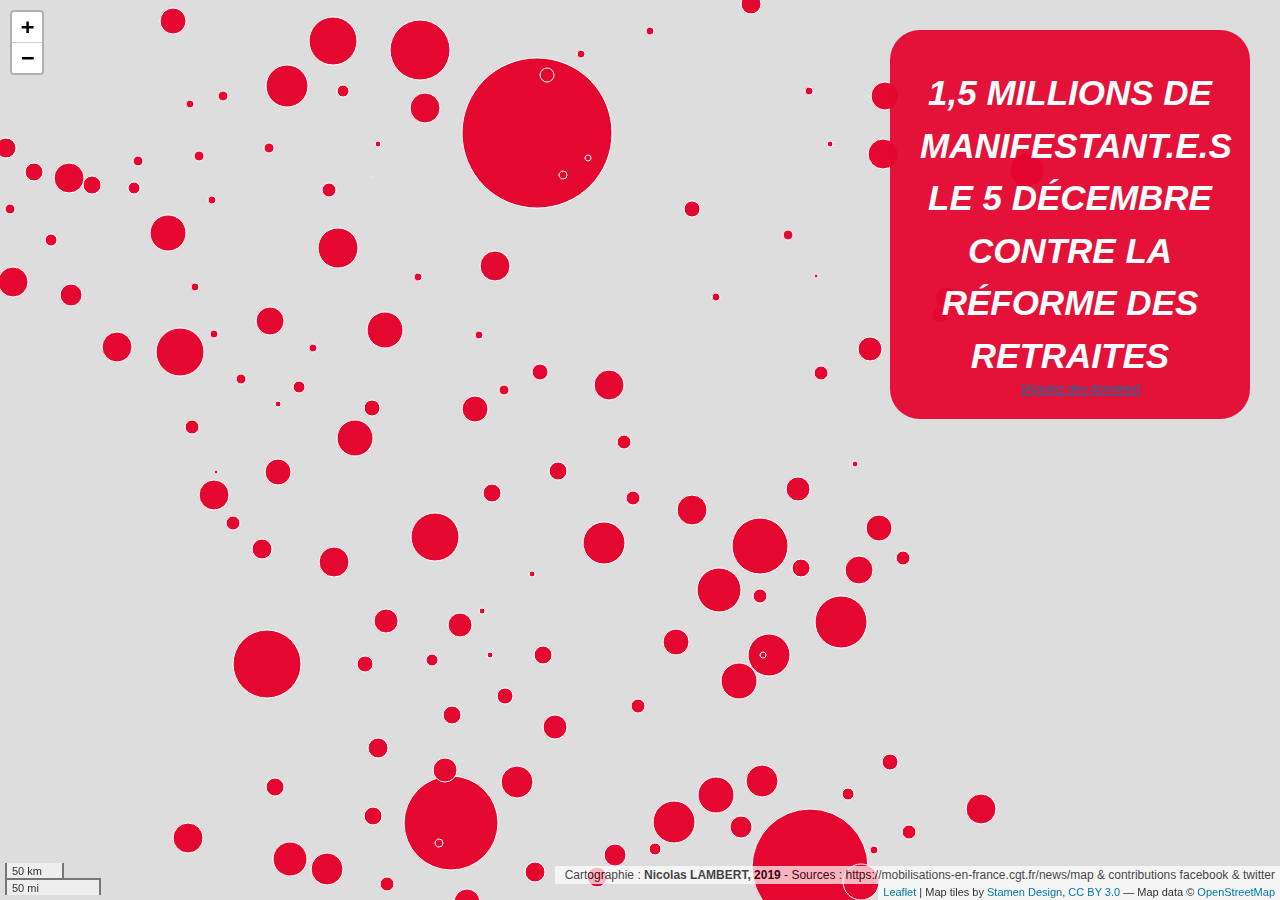
==== index.html @ 65967f26 "first commit" ====
<!DOCTYPE html>
<html>
<head>
<meta charset="utf-8" />
<title>Tous ensemble jusqu'au retrait !</title>
<script src="[data-uri]"></script>
<script src="[data-uri]"></script>
<link href="data:text/css;charset=utf-8,%0A%2Eleaflet%2Dpane%2C%0A%2Eleaflet%2Dtile%2C%0A%2Eleaflet%2Dmarker%2Dicon%2C%0A%2Eleaflet%2Dmarker%2Dshadow%2C%0A%2Eleaflet%2Dtile%2Dcontainer%2C%0A%2Eleaflet%2Dpane%20%3E%20svg%2C%0A%2Eleaflet%2Dpane%20%3E%20canvas%2C%0A%2Eleaflet%2Dzoom%2Dbox%2C%0A%2Eleaflet%2Dimage%2Dlayer%2C%0A%2Eleaflet%2Dlayer%20%7B%0Aposition%3A%20absolute%3B%0Aleft%3A%200%3B%0Atop%3A%200%3B%0A%7D%0A%2Eleaflet%2Dcontainer%20%7B%0Aoverflow%3A%20hidden%3B%0A%7D%0A%2Eleaflet%2Dtile%2C%0A%2Eleaflet%2Dmarker%2Dicon%2C%0A%2Eleaflet%2Dmarker%2Dshadow%20%7B%0A%2Dwebkit%2Duser%2Dselect%3A%20none%3B%0A%2Dmoz%2Duser%2Dselect%3A%20none%3B%0Auser%2Dselect%3A%20none%3B%0A%2Dwebkit%2Duser%2Ddrag%3A%20none%3B%0A%7D%0A%0A%2Eleaflet%2Dsafari%20%2Eleaflet%2Dtile%20%7B%0Aimage%2Drendering%3A%20%2Dwebkit%2Doptimize%2Dcontrast%3B%0A%7D%0A%0A%2Eleaflet%2Dsafari%20%2Eleaflet%2Dtile%2Dcontainer%20%7B%0Awidth%3A%201600px%3B%0Aheight%3A%201600px%3B%0A%2Dwebkit%2Dtransform%2Dorigin%3A%200%200%3B%0A%7D%0A%2Eleaflet%2Dmarker%2Dicon%2C%0A%2Eleaflet%2Dmarker%2Dshadow%20%7B%0Adisplay%3A%20block%3B%0A%7D%0A%0A%0A%2Eleaflet%2Dcontainer%20%2Eleaflet%2Doverlay%2Dpane%20svg%2C%0A%2Eleaflet%2Dcontainer%20%2Eleaflet%2Dmarker%2Dpane%20img%2C%0A%2Eleaflet%2Dcontainer%20%2Eleaflet%2Dshadow%2Dpane%20img%2C%0A%2Eleaflet%2Dcontainer%20%2Eleaflet%2Dtile%2Dpane%20img%2C%0A%2Eleaflet%2Dcontainer%20img%2Eleaflet%2Dimage%2Dlayer%20%7B%0Amax%2Dwidth%3A%20none%20%21important%3B%0Amax%2Dheight%3A%20none%20%21important%3B%0A%7D%0A%2Eleaflet%2Dcontainer%2Eleaflet%2Dtouch%2Dzoom%20%7B%0A%2Dms%2Dtouch%2Daction%3A%20pan%2Dx%20pan%2Dy%3B%0Atouch%2Daction%3A%20pan%2Dx%20pan%2Dy%3B%0A%7D%0A%2Eleaflet%2Dcontainer%2Eleaflet%2Dtouch%2Ddrag%20%7B%0A%2Dms%2Dtouch%2Daction%3A%20pinch%2Dzoom%3B%0A%0Atouch%2Daction%3A%20none%3B%0Atouch%2Daction%3A%20pinch%2Dzoom%3B%0A%7D%0A%2Eleaflet%2Dcontainer%2Eleaflet%2Dtouch%2Ddrag%2Eleaflet%2Dtouch%2Dzoom%20%7B%0A%2Dms%2Dtouch%2Daction%3A%20none%3B%0Atouch%2Daction%3A%20none%3B%0A%7D%0A%2Eleaflet%2Dcontainer%20%7B%0A%2Dwebkit%2Dtap%2Dhighlight%2Dcolor%3A%20transparent%3B%0A%7D%0A%2Eleaflet%2Dcontainer%20a%20%7B%0A%2Dwebkit%2Dtap%2Dhighlight%2Dcolor%3A%20rgba%2851%2C%20181%2C%20229%2C%200%2E4%29%3B%0A%7D%0A%2Eleaflet%2Dtile%20%7B%0Afilter%3A%20inherit%3B%0Avisibility%3A%20hidden%3B%0A%7D%0A%2Eleaflet%2Dtile%2Dloaded%20%7B%0Avisibility%3A%20inherit%3B%0A%7D%0A%2Eleaflet%2Dzoom%2Dbox%20%7B%0Awidth%3A%200%3B%0Aheight%3A%200%3B%0A%2Dmoz%2Dbox%2Dsizing%3A%20border%2Dbox%3B%0Abox%2Dsizing%3A%20border%2Dbox%3B%0Az%2Dindex%3A%20800%3B%0A%7D%0A%0A%2Eleaflet%2Doverlay%2Dpane%20svg%20%7B%0A%2Dmoz%2Duser%2Dselect%3A%20none%3B%0A%7D%0A%2Eleaflet%2Dpane%20%7B%20z%2Dindex%3A%20400%3B%20%7D%0A%2Eleaflet%2Dtile%2Dpane%20%7B%20z%2Dindex%3A%20200%3B%20%7D%0A%2Eleaflet%2Doverlay%2Dpane%20%7B%20z%2Dindex%3A%20400%3B%20%7D%0A%2Eleaflet%2Dshadow%2Dpane%20%7B%20z%2Dindex%3A%20500%3B%20%7D%0A%2Eleaflet%2Dmarker%2Dpane%20%7B%20z%2Dindex%3A%20600%3B%20%7D%0A%2Eleaflet%2Dtooltip%2Dpane%20%7B%20z%2Dindex%3A%20650%3B%20%7D%0A%2Eleaflet%2Dpopup%2Dpane%20%7B%20z%2Dindex%3A%20700%3B%20%7D%0A%2Eleaflet%2Dmap%2Dpane%20canvas%20%7B%20z%2Dindex%3A%20100%3B%20%7D%0A%2Eleaflet%2Dmap%2Dpane%20svg%20%7B%20z%2Dindex%3A%20200%3B%20%7D%0A%2Eleaflet%2Dvml%2Dshape%20%7B%0Awidth%3A%201px%3B%0Aheight%3A%201px%3B%0A%7D%0A%2Elvml%20%7B%0Abehavior%3A%20url%28%23default%23VML%29%3B%0Adisplay%3A%20inline%2Dblock%3B%0Aposition%3A%20absolute%3B%0A%7D%0A%0A%2Eleaflet%2Dcontrol%20%7B%0Aposition%3A%20relative%3B%0Az%2Dindex%3A%20800%3B%0Apointer%2Devents%3A%20visiblePainted%3B%20%0Apointer%2Devents%3A%20auto%3B%0A%7D%0A%2Eleaflet%2Dtop%2C%0A%2Eleaflet%2Dbottom%20%7B%0Aposition%3A%20absolute%3B%0Az%2Dindex%3A%201000%3B%0Apointer%2Devents%3A%20none%3B%0A%7D%0A%2Eleaflet%2Dtop%20%7B%0Atop%3A%200%3B%0A%7D%0A%2Eleaflet%2Dright%20%7B%0Aright%3A%200%3B%0A%7D%0A%2Eleaflet%2Dbottom%20%7B%0Abottom%3A%200%3B%0A%7D%0A%2Eleaflet%2Dleft%20%7B%0Aleft%3A%200%3B%0A%7D%0A%2Eleaflet%2Dcontrol%20%7B%0Afloat%3A%20left%3B%0Aclear%3A%20both%3B%0A%7D%0A%2Eleaflet%2Dright%20%2Eleaflet%2Dcontrol%20%7B%0Afloat%3A%20right%3B%0A%7D%0A%2Eleaflet%2Dtop%20%2Eleaflet%2Dcontrol%20%7B%0Amargin%2Dtop%3A%2010px%3B%0A%7D%0A%2Eleaflet%2Dbottom%20%2Eleaflet%2Dcontrol%20%7B%0Amargin%2Dbottom%3A%2010px%3B%0A%7D%0A%2Eleaflet%2Dleft%20%2Eleaflet%2Dcontrol%20%7B%0Amargin%2Dleft%3A%2010px%3B%0A%7D%0A%2Eleaflet%2Dright%20%2Eleaflet%2Dcontrol%20%7B%0Amargin%2Dright%3A%2010px%3B%0A%7D%0A%0A%2Eleaflet%2Dfade%2Danim%20%2Eleaflet%2Dtile%20%7B%0Awill%2Dchange%3A%20opacity%3B%0A%7D%0A%2Eleaflet%2Dfade%2Danim%20%2Eleaflet%2Dpopup%20%7B%0Aopacity%3A%200%3B%0A%2Dwebkit%2Dtransition%3A%20opacity%200%2E2s%20linear%3B%0A%2Dmoz%2Dtransition%3A%20opacity%200%2E2s%20linear%3B%0A%2Do%2Dtransition%3A%20opacity%200%2E2s%20linear%3B%0Atransition%3A%20opacity%200%2E2s%20linear%3B%0A%7D%0A%2Eleaflet%2Dfade%2Danim%20%2Eleaflet%2Dmap%2Dpane%20%2Eleaflet%2Dpopup%20%7B%0Aopacity%3A%201%3B%0A%7D%0A%2Eleaflet%2Dzoom%2Danimated%20%7B%0A%2Dwebkit%2Dtransform%2Dorigin%3A%200%200%3B%0A%2Dms%2Dtransform%2Dorigin%3A%200%200%3B%0Atransform%2Dorigin%3A%200%200%3B%0A%7D%0A%2Eleaflet%2Dzoom%2Danim%20%2Eleaflet%2Dzoom%2Danimated%20%7B%0Awill%2Dchange%3A%20transform%3B%0A%7D%0A%2Eleaflet%2Dzoom%2Danim%20%2Eleaflet%2Dzoom%2Danimated%20%7B%0A%2Dwebkit%2Dtransition%3A%20%2Dwebkit%2Dtransform%200%2E25s%20cubic%2Dbezier%280%2C0%2C0%2E25%2C1%29%3B%0A%2Dmoz%2Dtransition%3A%20%2Dmoz%2Dtransform%200%2E25s%20cubic%2Dbezier%280%2C0%2C0%2E25%2C1%29%3B%0A%2Do%2Dtransition%3A%20%2Do%2Dtransform%200%2E25s%20cubic%2Dbezier%280%2C0%2C0%2E25%2C1%29%3B%0Atransition%3A%20transform%200%2E25s%20cubic%2Dbezier%280%2C0%2C0%2E25%2C1%29%3B%0A%7D%0A%2Eleaflet%2Dzoom%2Danim%20%2Eleaflet%2Dtile%2C%0A%2Eleaflet%2Dpan%2Danim%20%2Eleaflet%2Dtile%20%7B%0A%2Dwebkit%2Dtransition%3A%20none%3B%0A%2Dmoz%2Dtransition%3A%20none%3B%0A%2Do%2Dtransition%3A%20none%3B%0Atransition%3A%20none%3B%0A%7D%0A%2Eleaflet%2Dzoom%2Danim%20%2Eleaflet%2Dzoom%2Dhide%20%7B%0Avisibility%3A%20hidden%3B%0A%7D%0A%0A%2Eleaflet%2Dinteractive%20%7B%0Acursor%3A%20pointer%3B%0A%7D%0A%2Eleaflet%2Dgrab%20%7B%0Acursor%3A%20%2Dwebkit%2Dgrab%3B%0Acursor%3A%20%2Dmoz%2Dgrab%3B%0A%7D%0A%2Eleaflet%2Dcrosshair%2C%0A%2Eleaflet%2Dcrosshair%20%2Eleaflet%2Dinteractive%20%7B%0Acursor%3A%20crosshair%3B%0A%7D%0A%2Eleaflet%2Dpopup%2Dpane%2C%0A%2Eleaflet%2Dcontrol%20%7B%0Acursor%3A%20auto%3B%0A%7D%0A%2Eleaflet%2Ddragging%20%2Eleaflet%2Dgrab%2C%0A%2Eleaflet%2Ddragging%20%2Eleaflet%2Dgrab%20%2Eleaflet%2Dinteractive%2C%0A%2Eleaflet%2Ddragging%20%2Eleaflet%2Dmarker%2Ddraggable%20%7B%0Acursor%3A%20move%3B%0Acursor%3A%20%2Dwebkit%2Dgrabbing%3B%0Acursor%3A%20%2Dmoz%2Dgrabbing%3B%0A%7D%0A%0A%2Eleaflet%2Dmarker%2Dicon%2C%0A%2Eleaflet%2Dmarker%2Dshadow%2C%0A%2Eleaflet%2Dimage%2Dlayer%2C%0A%2Eleaflet%2Dpane%20%3E%20svg%20path%2C%0A%2Eleaflet%2Dtile%2Dcontainer%20%7B%0Apointer%2Devents%3A%20none%3B%0A%7D%0A%2Eleaflet%2Dmarker%2Dicon%2Eleaflet%2Dinteractive%2C%0A%2Eleaflet%2Dimage%2Dlayer%2Eleaflet%2Dinteractive%2C%0A%2Eleaflet%2Dpane%20%3E%20svg%20path%2Eleaflet%2Dinteractive%20%7B%0Apointer%2Devents%3A%20visiblePainted%3B%20%0Apointer%2Devents%3A%20auto%3B%0A%7D%0A%0A%2Eleaflet%2Dcontainer%20%7B%0Abackground%3A%20%23ddd%3B%0Aoutline%3A%200%3B%0A%7D%0A%2Eleaflet%2Dcontainer%20a%20%7B%0Acolor%3A%20%230078A8%3B%0A%7D%0A%2Eleaflet%2Dcontainer%20a%2Eleaflet%2Dactive%20%7B%0Aoutline%3A%202px%20solid%20orange%3B%0A%7D%0A%2Eleaflet%2Dzoom%2Dbox%20%7B%0Aborder%3A%202px%20dotted%20%2338f%3B%0Abackground%3A%20rgba%28255%2C255%2C255%2C0%2E5%29%3B%0A%7D%0A%0A%2Eleaflet%2Dcontainer%20%7B%0Afont%3A%2012px%2F1%2E5%20%22Helvetica%20Neue%22%2C%20Arial%2C%20Helvetica%2C%20sans%2Dserif%3B%0A%7D%0A%0A%2Eleaflet%2Dbar%20%7B%0Abox%2Dshadow%3A%200%201px%205px%20rgba%280%2C0%2C0%2C0%2E65%29%3B%0Aborder%2Dradius%3A%204px%3B%0A%7D%0A%2Eleaflet%2Dbar%20a%2C%0A%2Eleaflet%2Dbar%20a%3Ahover%20%7B%0Abackground%2Dcolor%3A%20%23fff%3B%0Aborder%2Dbottom%3A%201px%20solid%20%23ccc%3B%0Awidth%3A%2026px%3B%0Aheight%3A%2026px%3B%0Aline%2Dheight%3A%2026px%3B%0Adisplay%3A%20block%3B%0Atext%2Dalign%3A%20center%3B%0Atext%2Ddecoration%3A%20none%3B%0Acolor%3A%20black%3B%0A%7D%0A%2Eleaflet%2Dbar%20a%2C%0A%2Eleaflet%2Dcontrol%2Dlayers%2Dtoggle%20%7B%0Abackground%2Dposition%3A%2050%25%2050%25%3B%0Abackground%2Drepeat%3A%20no%2Drepeat%3B%0Adisplay%3A%20block%3B%0A%7D%0A%2Eleaflet%2Dbar%20a%3Ahover%20%7B%0Abackground%2Dcolor%3A%20%23f4f4f4%3B%0A%7D%0A%2Eleaflet%2Dbar%20a%3Afirst%2Dchild%20%7B%0Aborder%2Dtop%2Dleft%2Dradius%3A%204px%3B%0Aborder%2Dtop%2Dright%2Dradius%3A%204px%3B%0A%7D%0A%2Eleaflet%2Dbar%20a%3Alast%2Dchild%20%7B%0Aborder%2Dbottom%2Dleft%2Dradius%3A%204px%3B%0Aborder%2Dbottom%2Dright%2Dradius%3A%204px%3B%0Aborder%2Dbottom%3A%20none%3B%0A%7D%0A%2Eleaflet%2Dbar%20a%2Eleaflet%2Ddisabled%20%7B%0Acursor%3A%20default%3B%0Abackground%2Dcolor%3A%20%23f4f4f4%3B%0Acolor%3A%20%23bbb%3B%0A%7D%0A%2Eleaflet%2Dtouch%20%2Eleaflet%2Dbar%20a%20%7B%0Awidth%3A%2030px%3B%0Aheight%3A%2030px%3B%0Aline%2Dheight%3A%2030px%3B%0A%7D%0A%2Eleaflet%2Dtouch%20%2Eleaflet%2Dbar%20a%3Afirst%2Dchild%20%7B%0Aborder%2Dtop%2Dleft%2Dradius%3A%202px%3B%0Aborder%2Dtop%2Dright%2Dradius%3A%202px%3B%0A%7D%0A%2Eleaflet%2Dtouch%20%2Eleaflet%2Dbar%20a%3Alast%2Dchild%20%7B%0Aborder%2Dbottom%2Dleft%2Dradius%3A%202px%3B%0Aborder%2Dbottom%2Dright%2Dradius%3A%202px%3B%0A%7D%0A%0A%2Eleaflet%2Dcontrol%2Dzoom%2Din%2C%0A%2Eleaflet%2Dcontrol%2Dzoom%2Dout%20%7B%0Afont%3A%20bold%2018px%20%27Lucida%20Console%27%2C%20Monaco%2C%20monospace%3B%0Atext%2Dindent%3A%201px%3B%0A%7D%0A%2Eleaflet%2Dtouch%20%2Eleaflet%2Dcontrol%2Dzoom%2Din%2C%20%2Eleaflet%2Dtouch%20%2Eleaflet%2Dcontrol%2Dzoom%2Dout%20%7B%0Afont%2Dsize%3A%2022px%3B%0A%7D%0A%0A%2Eleaflet%2Dcontrol%2Dlayers%20%7B%0Abox%2Dshadow%3A%200%201px%205px%20rgba%280%2C0%2C0%2C0%2E4%29%3B%0Abackground%3A%20%23fff%3B%0Aborder%2Dradius%3A%205px%3B%0A%7D%0A%2Eleaflet%2Dcontrol%2Dlayers%2Dtoggle%20%7B%0Abackground%2Dimage%3A%20url%28data%3Aimage%2Fpng%3Bbase64%2CiVBORw0KGgoAAAANSUhEUgAAABoAAAAaCAQAAAADQ4RFAAACf0lEQVR4AY1UM3gkARTePdvdoTxXKc%2BqTl3aU5U6b2Kbkz3Gtq3Zw6ziLGNPzrYx7946Tr6%2Fee%2FXeCQ4D3ykPtL5tHno4n0d%2Fh3%2BxfuWHGLX81cn7r0iTNzjr7LrlxCqPtkbTQEHeqOrTy4Yyt3VCi%2FIOB0v7rVC7q45Q3Gr5K6jt%2B3Gl5nCoDD4MtO%2Bj96Wu8atmhGqcNGHObuf8OM%2Fx3AMx38%2B4Z2sPqzCxRFK2aF2e5Jol56XTLyggAMTL56XOMoS1W4pOyjUcGGQdZxU6qRh7B9Zp%2BPfpOFlqt0zyDZckPi1ttmIp03jX8gyJ8a%2FPG2yutpS%2FVol7peZIbZcKBAEEheEIAgFbDkz5H6Zrkm2hVWGiXKiF4Ycw0RWKdtC16Q7qe3X4iOMxruonzegJzWaXFrU9utOSsLUmrc0YjeWYjCW4PDMADElpJSSQ0vQvA1Tm6%2FJlKnqFs1EGyZiFCqnRZTEJJJiKRYzVYzJck2Rm6P4iH%2BcmSY0YzimYa8l0EtTODFWhcMIMVqdsI2uiTvKmTisIDHJ3od5GILVhBCarCfVRmo4uTjkhrhzkiBV7SsaqS%2BTzrzM1qpGGUFt28pIySQHR6h7F6KSwGWm97ay%2BZ%2BZqMcEjEWebE7wxCSQwpkhJqoZA5ivCdZDjJepuJ9IQjGGUmuXJdBFUygxVqVsxFsLMbDe8ZbDYVCGKxs%2BW080max1hFCarCfV%2BC1KATwcnvE9gRRuMP2prdbWGowm1KB1y%2BzwMMENkM755cJ2yPDtqhTI6ED1M%2F82yIDtC%2F4j4BijjeObflpO9I9MwXTCsSX8jWAFeHr05WoLTJ5G8IQVS%2F7vwR6ohirYM7f6HzYpogfS3R2OAAAAAElFTkSuQmCC%29%3B%0Awidth%3A%2036px%3B%0Aheight%3A%2036px%3B%0A%7D%0A%2Eleaflet%2Dretina%20%2Eleaflet%2Dcontrol%2Dlayers%2Dtoggle%20%7B%0Abackground%2Dimage%3A%20url%28data%3Aimage%2Fpng%3Bbase64%2CiVBORw0KGgoAAAANSUhEUgAAADQAAAA0CAQAAABvcdNgAAAEsklEQVR4AWL4TydIhpZK1kpWOlg0w3ZXP6D2soBtG42jeI6ZmQTHzAxiTbSJsYLjO9HhP%2BWOmcuhciVnmHVQcJnp7DFvScowZorad%2F%2BV%2FfVzMdMT2g9Cv9guXGv%2F7pYOrXh2U%2BRRR3dSd9JRx6bIFc%2FekqHI29JC6pJ5ZEh1yWkhkbcFeSjxgx3L2m1cb1C7bceyxA%2BCNjT%2FIfff%2B%2FkDk2u%2Fw%2F33%2FIeCMOSaWZ4glosqT3DNnNZQ7Cs58%2F3Ce5HL78iZH%2FvKVIaYlqzfdLu8Vi7dnvUbEza5Idt36tquZFldl6N5Z%2FPOLof0XLK61mZCmJSWjVF9tEjUluu74IUXvgttuVIHE7YxSkaYhJZam7yiM9Pv82JYfl9nptxZaxMJE4YSPty%2BvF0%2BY2up9d3wwijfjZbabqm%2F3bZ9ecKHsiGmRflnn1MW4pjHf9oLufyn2z3y1D6n8g8TZhxyzipLNPnAUpsOiuWimg52psrTZYnOWYNDTMuWBWa0tJb4rgq1UvmutpaYEbZlwU3CLJm%2FayYjHW5%2Fh7xWLn9Hh1vepDkyf7dE7MtT5LR4e7yYpHrkhOUpEfssBLq2pPhAqoSWKUkk7EDqkmK6RrCEzqDjhNDWNE%2BXSMvkJRDWlZTmCW0l0PHQGRZY5t1L83kT0Y3l2SItk5JAWHl2dCOBm%2BfPu3fo5%2F3v61RMCO9Jx2EEYYhb0rmNQMX%2Fvm7gqOEJLcXTGw3CAuRNeyaPWwjR8PRqKQ1PDA%2Fdpv%2Bon9Shox52WFnx0KY8onHayrJzm87i5h9xGw%2Ftfkev0jGsQizqezUKjk12hBMKJ4kbCqGPVNXudyyrShovGw5CgxsRICxF6aRmSjlBnHRzg7Gx8fKqEubI2rahQYdR1YgDIRQO7JvQyD52hoIQx0mxa0ODtW2Iozn1le2iIRdzwWewedyZzewidueOGqlsn1MvcnQpuVwLGG3%2FIR1hIKxCjelIDZ8ldqWz25jWAsnldEnK0Zxro19TGVb2ffIZEsIO89EIEDvKMPrzmBOQcKQ%2Brroye6NgRRxqR4U8EAkz0CL6uSGOm6KQCdWjvjRiSP1BPalCRS5iQYiEIvxuBMJEWgzSoHADcVMuN7IuqqTeyUPq22qFimFtxDyBBJEwNyt6TM88blFHao%2F6tWWhuuOM4SAK4EI4QmFHA%2BSEyWlp4EQoJ13cYGzMu7yszEIBOm2rVmHUNqwAIQabISNMRstmdhNWcFLsSm%2B0tjJH1MdRxO5Nx0WDMhCtgD6OKgZeljJqJKc9po8juskR9XN0Y1lZ3mWjLR9JCO1jRDMd0fpYC2VnvjBSEFg7wBENc0R9HFlb0xvF1%2BTBEpF68d%2BDHR6IOWVv2BECtxo46hOFUBd%2FAPU57WIoEwJhIi2CdpyZX0m93BZicktMj1AS9dClteUFAUNUIEygRZCtik5zSxI9MubTBH1GOiHsiLJ3OCoSZkILa9PxiN0EbvhsAo8tdAf9Seepd36lGWHmtNANTv5Jd0z4QYyeo%2FUEJqxKRpg5LZx6btLPsOaEmdMyxYdlc8LMaJnikDlhclqmPiQnTEpLUIZEwkRagjYkEibQErwhkTAKCLQEbUgkzJQWc%2F0PstHHcfEdQ%2BUAAAAASUVORK5CYII%3D%29%3B%0Abackground%2Dsize%3A%2026px%2026px%3B%0A%7D%0A%2Eleaflet%2Dtouch%20%2Eleaflet%2Dcontrol%2Dlayers%2Dtoggle%20%7B%0Awidth%3A%2044px%3B%0Aheight%3A%2044px%3B%0A%7D%0A%2Eleaflet%2Dcontrol%2Dlayers%20%2Eleaflet%2Dcontrol%2Dlayers%2Dlist%2C%0A%2Eleaflet%2Dcontrol%2Dlayers%2Dexpanded%20%2Eleaflet%2Dcontrol%2Dlayers%2Dtoggle%20%7B%0Adisplay%3A%20none%3B%0A%7D%0A%2Eleaflet%2Dcontrol%2Dlayers%2Dexpanded%20%2Eleaflet%2Dcontrol%2Dlayers%2Dlist%20%7B%0Adisplay%3A%20block%3B%0Aposition%3A%20relative%3B%0A%7D%0A%2Eleaflet%2Dcontrol%2Dlayers%2Dexpanded%20%7B%0Apadding%3A%206px%2010px%206px%206px%3B%0Acolor%3A%20%23333%3B%0Abackground%3A%20%23fff%3B%0A%7D%0A%2Eleaflet%2Dcontrol%2Dlayers%2Dscrollbar%20%7B%0Aoverflow%2Dy%3A%20scroll%3B%0Aoverflow%2Dx%3A%20hidden%3B%0Apadding%2Dright%3A%205px%3B%0A%7D%0A%2Eleaflet%2Dcontrol%2Dlayers%2Dselector%20%7B%0Amargin%2Dtop%3A%202px%3B%0Aposition%3A%20relative%3B%0Atop%3A%201px%3B%0A%7D%0A%2Eleaflet%2Dcontrol%2Dlayers%20label%20%7B%0Adisplay%3A%20block%3B%0A%7D%0A%2Eleaflet%2Dcontrol%2Dlayers%2Dseparator%20%7B%0Aheight%3A%200%3B%0Aborder%2Dtop%3A%201px%20solid%20%23ddd%3B%0Amargin%3A%205px%20%2D10px%205px%20%2D6px%3B%0A%7D%0A%0A%2Eleaflet%2Ddefault%2Dicon%2Dpath%20%7B%0Abackground%2Dimage%3A%20url%28data%3Aimage%2Fpng%3Bbase64%2CiVBORw0KGgoAAAANSUhEUgAAABkAAAApCAYAAADAk4LOAAAFgUlEQVR4Aa1XA5BjWRTN2oW17d3YaZtr2962HUzbDNpjszW24mRt28p47v7zq%2FbXZtrp%2FlWnXr337j3nPCe85NcypgSFdugCpW5YoDAMRaIMqRi6aKq5E3YqDQO3qAwjVWrD8Ncq%2FRBpykd8oZUb%2FkaJutow8r1aP9II0WmLKLIsJyv1w%2Fkqw9Ch2MYdB%2B%2B12Onxee%2FQMwvf4%2FDk%2FLfp%2Fi4nxTXtOoQ4pW5Aj7wpici1A9erdAN2OH64x8OSP9j3Ft3b7aWkTg%2FFm91siTra0f9on5sQr9INejH6CUUUpavjFNq1B%2BOadhxmnfa8RfEmN8VNAsQhPqF55xHkMzz3jSmChWU6f7%2FXZKNH%2B9%2BhBLOHYozuKQPxyMPUKkrX%2FK0uWnfFaJGS1QPRtZsOPtr3NsW0uyh6NNCOkU3Yz%2BbXbT3I8G3xE5EXLXtCXbbqwCO9zPQYPRTZ5vIDXD7U%2Bw7rFDEoUUf7ibHIR4y6bLVPXrz8JVZEql13trxwue%2FuDivd3fkWRbS6%2FIA2bID4uk0UpF1N8qLlbBlXs4Ee7HLTfV1j54APvODnSfOWBqtKVvjgLKzF5YdEk5ewRkGlK0i33Eofffc7HT56jD7%2F6U%2BqH3Cx7SBLNntH5YIPvODnyfIXZYRVDPqgHtLs5ABHD3YzLuespb7t79FY34DjMwrVrcTuwlT55YMPvOBnRrJ4VXTdNnYug5ucHLBjEpt30701A3Ts%2BHEa73u6dT3FNWwflY86eMHPk%2BYu%2Bi6pzUpRrW7SNDg5JHR4KapmM5Wv2E8Tfcb1HoqqHMHU%2BuWDD7zg54mz5%2F2BSnizi9T1Dg4QQXLToGNCkb6tb1NU%2BQAlGr1%2B%2BeADrzhn%2Fu8Q2YZhQVlZ5%2BCAOtqfbhmaUCS1ezNFVm2imDbPmPng5wmz%2Bgwh%2BoHDce0eUtQ6OGDIyR0uUhUsoO3vfDmmgOezH0mZN59x7MBi%2B%2BWDL1g%2FeEiU3avlidO671bkLfwbw5XV2P8Pzo0ydy4t2%2F0eu33xYSOMOD8hTf4CrBtGMSoXfPLchX%2BJ0ruSePw3LZeK0juPJbYzrhkH0io7B3k164hiGvawhOKMLkrQLyVpZg8rHFW7E2uHOL888IBPlNZ1FPzstSJM694fWr6RwpvcJK60%2B0HCILTBzZLFNdtAzJaohze60T8qBzyh5ZuOg5e7uwQppofEmf2%2B%2BDYvmySqGBuKaicF1blQjhuHdvCIMvp8whTTfZzI7RldpwtSzL%2BF1%2BwkdZ2TBOW2gIF88PBTzD%2FgpeREAMEbxnJcaJHNHrpzji0gQCS6hdkEeYt9DF%2F2qPcEC8RM28Hwmr3sdNyht00byAut2k3gufWNtgtOEOFGUwcXWNDbdNbpgBGxEvKkOQsxivJx33iow0Vw5S6SVTrpVq11ysA2Rp7gTfPfktc6zhtXBBC%2BadRLshf6sG2RfHPZ5EAc4sVZ83yCN00Fk%2F4kggu40ZTvIEm5g24qtU4KjBrx%2FBTTH8ifVASAG7gKrnWxJDcU7x8X6Ecczhm3o6YicvsLXWfh3Ch1W0k8x0nXF%2B0fFxgt4phz8QvypiwCCFKMqXCnqXExjq10beH%2BUUA7%2BnG6mdG%2FPu0f3LgFcGrl2s0kNNjpmoJ9o4B29CMO8dMT4Q5ox8uitF6fqsrJOr8qnwNbRzv6hSnG5wP%2B64C7h9lp30hKNtKdWjtdkbuPA19nJ7Tz3zR%2FibgARbhb4AlhavcBebmTHcFl2fvYEnW0ox9xMxKBS8btJ%2BKiEbq9zA4RthQXDhPa0T9TEe69gWupwc6uBUphquXgf%2B%2FFrIjweHQS4%2FpduMe5ERUMHUd9xv8ZR98CxkS4F2n3EUrUZ10EYNw7BWm9x1GiPssi3GgiGRDKWRYZfXlON%2BdfNbM%2BGgIwYdwAAAAASUVORK5CYII%3D%29%3B%0A%7D%0A%0A%2Eleaflet%2Dcontainer%20%2Eleaflet%2Dcontrol%2Dattribution%20%7B%0Abackground%3A%20%23fff%3B%0Abackground%3A%20rgba%28255%2C%20255%2C%20255%2C%200%2E7%29%3B%0Amargin%3A%200%3B%0A%7D%0A%2Eleaflet%2Dcontrol%2Dattribution%2C%0A%2Eleaflet%2Dcontrol%2Dscale%2Dline%20%7B%0Apadding%3A%200%205px%3B%0Acolor%3A%20%23333%3B%0A%7D%0A%2Eleaflet%2Dcontrol%2Dattribution%20a%20%7B%0Atext%2Ddecoration%3A%20none%3B%0A%7D%0A%2Eleaflet%2Dcontrol%2Dattribution%20a%3Ahover%20%7B%0Atext%2Ddecoration%3A%20underline%3B%0A%7D%0A%2Eleaflet%2Dcontainer%20%2Eleaflet%2Dcontrol%2Dattribution%2C%0A%2Eleaflet%2Dcontainer%20%2Eleaflet%2Dcontrol%2Dscale%20%7B%0Afont%2Dsize%3A%2011px%3B%0A%7D%0A%2Eleaflet%2Dleft%20%2Eleaflet%2Dcontrol%2Dscale%20%7B%0Amargin%2Dleft%3A%205px%3B%0A%7D%0A%2Eleaflet%2Dbottom%20%2Eleaflet%2Dcontrol%2Dscale%20%7B%0Amargin%2Dbottom%3A%205px%3B%0A%7D%0A%2Eleaflet%2Dcontrol%2Dscale%2Dline%20%7B%0Aborder%3A%202px%20solid%20%23777%3B%0Aborder%2Dtop%3A%20none%3B%0Aline%2Dheight%3A%201%2E1%3B%0Apadding%3A%202px%205px%201px%3B%0Afont%2Dsize%3A%2011px%3B%0Awhite%2Dspace%3A%20nowrap%3B%0Aoverflow%3A%20hidden%3B%0A%2Dmoz%2Dbox%2Dsizing%3A%20border%2Dbox%3B%0Abox%2Dsizing%3A%20border%2Dbox%3B%0Abackground%3A%20%23fff%3B%0Abackground%3A%20rgba%28255%2C%20255%2C%20255%2C%200%2E5%29%3B%0A%7D%0A%2Eleaflet%2Dcontrol%2Dscale%2Dline%3Anot%28%3Afirst%2Dchild%29%20%7B%0Aborder%2Dtop%3A%202px%20solid%20%23777%3B%0Aborder%2Dbottom%3A%20none%3B%0Amargin%2Dtop%3A%20%2D2px%3B%0A%7D%0A%2Eleaflet%2Dcontrol%2Dscale%2Dline%3Anot%28%3Afirst%2Dchild%29%3Anot%28%3Alast%2Dchild%29%20%7B%0Aborder%2Dbottom%3A%202px%20solid%20%23777%3B%0A%7D%0A%2Eleaflet%2Dtouch%20%2Eleaflet%2Dcontrol%2Dattribution%2C%0A%2Eleaflet%2Dtouch%20%2Eleaflet%2Dcontrol%2Dlayers%2C%0A%2Eleaflet%2Dtouch%20%2Eleaflet%2Dbar%20%7B%0Abox%2Dshadow%3A%20none%3B%0A%7D%0A%2Eleaflet%2Dtouch%20%2Eleaflet%2Dcontrol%2Dlayers%2C%0A%2Eleaflet%2Dtouch%20%2Eleaflet%2Dbar%20%7B%0Aborder%3A%202px%20solid%20rgba%280%2C0%2C0%2C0%2E2%29%3B%0Abackground%2Dclip%3A%20padding%2Dbox%3B%0A%7D%0A%0A%2Eleaflet%2Dpopup%20%7B%0Aposition%3A%20absolute%3B%0Atext%2Dalign%3A%20center%3B%0Amargin%2Dbottom%3A%2020px%3B%0A%7D%0A%2Eleaflet%2Dpopup%2Dcontent%2Dwrapper%20%7B%0Apadding%3A%201px%3B%0Atext%2Dalign%3A%20left%3B%0Aborder%2Dradius%3A%2012px%3B%0A%7D%0A%2Eleaflet%2Dpopup%2Dcontent%20%7B%0Amargin%3A%2013px%2019px%3B%0Aline%2Dheight%3A%201%2E4%3B%0A%7D%0A%2Eleaflet%2Dpopup%2Dcontent%20p%20%7B%0Amargin%3A%2018px%200%3B%0A%7D%0A%2Eleaflet%2Dpopup%2Dtip%2Dcontainer%20%7B%0Awidth%3A%2040px%3B%0Aheight%3A%2020px%3B%0Aposition%3A%20absolute%3B%0Aleft%3A%2050%25%3B%0Amargin%2Dleft%3A%20%2D20px%3B%0Aoverflow%3A%20hidden%3B%0Apointer%2Devents%3A%20none%3B%0A%7D%0A%2Eleaflet%2Dpopup%2Dtip%20%7B%0Awidth%3A%2017px%3B%0Aheight%3A%2017px%3B%0Apadding%3A%201px%3B%0Amargin%3A%20%2D10px%20auto%200%3B%0A%2Dwebkit%2Dtransform%3A%20rotate%2845deg%29%3B%0A%2Dmoz%2Dtransform%3A%20rotate%2845deg%29%3B%0A%2Dms%2Dtransform%3A%20rotate%2845deg%29%3B%0A%2Do%2Dtransform%3A%20rotate%2845deg%29%3B%0Atransform%3A%20rotate%2845deg%29%3B%0A%7D%0A%2Eleaflet%2Dpopup%2Dcontent%2Dwrapper%2C%0A%2Eleaflet%2Dpopup%2Dtip%20%7B%0Abackground%3A%20white%3B%0Acolor%3A%20%23333%3B%0Abox%2Dshadow%3A%200%203px%2014px%20rgba%280%2C0%2C0%2C0%2E4%29%3B%0A%7D%0A%2Eleaflet%2Dcontainer%20a%2Eleaflet%2Dpopup%2Dclose%2Dbutton%20%7B%0Aposition%3A%20absolute%3B%0Atop%3A%200%3B%0Aright%3A%200%3B%0Apadding%3A%204px%204px%200%200%3B%0Aborder%3A%20none%3B%0Atext%2Dalign%3A%20center%3B%0Awidth%3A%2018px%3B%0Aheight%3A%2014px%3B%0Afont%3A%2016px%2F14px%20Tahoma%2C%20Verdana%2C%20sans%2Dserif%3B%0Acolor%3A%20%23c3c3c3%3B%0Atext%2Ddecoration%3A%20none%3B%0Afont%2Dweight%3A%20bold%3B%0Abackground%3A%20transparent%3B%0A%7D%0A%2Eleaflet%2Dcontainer%20a%2Eleaflet%2Dpopup%2Dclose%2Dbutton%3Ahover%20%7B%0Acolor%3A%20%23999%3B%0A%7D%0A%2Eleaflet%2Dpopup%2Dscrolled%20%7B%0Aoverflow%3A%20auto%3B%0Aborder%2Dbottom%3A%201px%20solid%20%23ddd%3B%0Aborder%2Dtop%3A%201px%20solid%20%23ddd%3B%0A%7D%0A%2Eleaflet%2Doldie%20%2Eleaflet%2Dpopup%2Dcontent%2Dwrapper%20%7B%0Azoom%3A%201%3B%0A%7D%0A%2Eleaflet%2Doldie%20%2Eleaflet%2Dpopup%2Dtip%20%7B%0Awidth%3A%2024px%3B%0Amargin%3A%200%20auto%3B%0A%2Dms%2Dfilter%3A%20%22progid%3ADXImageTransform%2EMicrosoft%2EMatrix%28M11%3D0%2E70710678%2C%20M12%3D0%2E70710678%2C%20M21%3D%2D0%2E70710678%2C%20M22%3D0%2E70710678%29%22%3B%0Afilter%3A%20progid%3ADXImageTransform%2EMicrosoft%2EMatrix%28M11%3D0%2E70710678%2C%20M12%3D0%2E70710678%2C%20M21%3D%2D0%2E70710678%2C%20M22%3D0%2E70710678%29%3B%0A%7D%0A%2Eleaflet%2Doldie%20%2Eleaflet%2Dpopup%2Dtip%2Dcontainer%20%7B%0Amargin%2Dtop%3A%20%2D1px%3B%0A%7D%0A%2Eleaflet%2Doldie%20%2Eleaflet%2Dcontrol%2Dzoom%2C%0A%2Eleaflet%2Doldie%20%2Eleaflet%2Dcontrol%2Dlayers%2C%0A%2Eleaflet%2Doldie%20%2Eleaflet%2Dpopup%2Dcontent%2Dwrapper%2C%0A%2Eleaflet%2Doldie%20%2Eleaflet%2Dpopup%2Dtip%20%7B%0Aborder%3A%201px%20solid%20%23999%3B%0A%7D%0A%0A%2Eleaflet%2Ddiv%2Dicon%20%7B%0Abackground%3A%20%23fff%3B%0Aborder%3A%201px%20solid%20%23666%3B%0A%7D%0A%0A%0A%2Eleaflet%2Dtooltip%20%7B%0Aposition%3A%20absolute%3B%0Apadding%3A%206px%3B%0Abackground%2Dcolor%3A%20%23fff%3B%0Aborder%3A%201px%20solid%20%23fff%3B%0Aborder%2Dradius%3A%203px%3B%0Acolor%3A%20%23222%3B%0Awhite%2Dspace%3A%20nowrap%3B%0A%2Dwebkit%2Duser%2Dselect%3A%20none%3B%0A%2Dmoz%2Duser%2Dselect%3A%20none%3B%0A%2Dms%2Duser%2Dselect%3A%20none%3B%0Auser%2Dselect%3A%20none%3B%0Apointer%2Devents%3A%20none%3B%0Abox%2Dshadow%3A%200%201px%203px%20rgba%280%2C0%2C0%2C0%2E4%29%3B%0A%7D%0A%2Eleaflet%2Dtooltip%2Eleaflet%2Dclickable%20%7B%0Acursor%3A%20pointer%3B%0Apointer%2Devents%3A%20auto%3B%0A%7D%0A%2Eleaflet%2Dtooltip%2Dtop%3Abefore%2C%0A%2Eleaflet%2Dtooltip%2Dbottom%3Abefore%2C%0A%2Eleaflet%2Dtooltip%2Dleft%3Abefore%2C%0A%2Eleaflet%2Dtooltip%2Dright%3Abefore%20%7B%0Aposition%3A%20absolute%3B%0Apointer%2Devents%3A%20none%3B%0Aborder%3A%206px%20solid%20transparent%3B%0Abackground%3A%20transparent%3B%0Acontent%3A%20%22%22%3B%0A%7D%0A%0A%2Eleaflet%2Dtooltip%2Dbottom%20%7B%0Amargin%2Dtop%3A%206px%3B%0A%7D%0A%2Eleaflet%2Dtooltip%2Dtop%20%7B%0Amargin%2Dtop%3A%20%2D6px%3B%0A%7D%0A%2Eleaflet%2Dtooltip%2Dbottom%3Abefore%2C%0A%2Eleaflet%2Dtooltip%2Dtop%3Abefore%20%7B%0Aleft%3A%2050%25%3B%0Amargin%2Dleft%3A%20%2D6px%3B%0A%7D%0A%2Eleaflet%2Dtooltip%2Dtop%3Abefore%20%7B%0Abottom%3A%200%3B%0Amargin%2Dbottom%3A%20%2D12px%3B%0Aborder%2Dtop%2Dcolor%3A%20%23fff%3B%0A%7D%0A%2Eleaflet%2Dtooltip%2Dbottom%3Abefore%20%7B%0Atop%3A%200%3B%0Amargin%2Dtop%3A%20%2D12px%3B%0Amargin%2Dleft%3A%20%2D6px%3B%0Aborder%2Dbottom%2Dcolor%3A%20%23fff%3B%0A%7D%0A%2Eleaflet%2Dtooltip%2Dleft%20%7B%0Amargin%2Dleft%3A%20%2D6px%3B%0A%7D%0A%2Eleaflet%2Dtooltip%2Dright%20%7B%0Amargin%2Dleft%3A%206px%3B%0A%7D%0A%2Eleaflet%2Dtooltip%2Dleft%3Abefore%2C%0A%2Eleaflet%2Dtooltip%2Dright%3Abefore%20%7B%0Atop%3A%2050%25%3B%0Amargin%2Dtop%3A%20%2D6px%3B%0A%7D%0A%2Eleaflet%2Dtooltip%2Dleft%3Abefore%20%7B%0Aright%3A%200%3B%0Amargin%2Dright%3A%20%2D12px%3B%0Aborder%2Dleft%2Dcolor%3A%20%23fff%3B%0A%7D%0A%2Eleaflet%2Dtooltip%2Dright%3Abefore%20%7B%0Aleft%3A%200%3B%0Amargin%2Dleft%3A%20%2D12px%3B%0Aborder%2Dright%2Dcolor%3A%20%23fff%3B%0A%7D%0A" rel="stylesheet" />
<script src="[data-uri]"></script>
<link href="data:text/css;charset=utf-8,%0Aimg%2Eleaflet%2Dtile%20%7B%0Apadding%3A%200%3B%0Amargin%3A%200%3B%0Aborder%2Dradius%3A%200%3B%0Aborder%3A%20none%3B%0A%7D%0A%2Einfo%20%7B%0Apadding%3A%206px%208px%3B%0Afont%3A%2014px%2F16px%20Arial%2C%20Helvetica%2C%20sans%2Dserif%3B%0Abackground%3A%20white%3B%0Abackground%3A%20rgba%28255%2C255%2C255%2C0%2E8%29%3B%0Abox%2Dshadow%3A%200%200%2015px%20rgba%280%2C0%2C0%2C0%2E2%29%3B%0Aborder%2Dradius%3A%205px%3B%0A%7D%0A%2Elegend%20%7B%0Aline%2Dheight%3A%2018px%3B%0Acolor%3A%20%23555%3B%0A%7D%0A%2Elegend%20svg%20text%20%7B%0Afill%3A%20%23555%3B%0A%7D%0A%2Elegend%20svg%20line%20%7B%0Astroke%3A%20%23555%3B%0A%7D%0A%2Elegend%20i%20%7B%0Awidth%3A%2018px%3B%0Aheight%3A%2018px%3B%0Amargin%2Dright%3A%204px%3B%0Aopacity%3A%200%2E7%3B%0Adisplay%3A%20inline%2Dblock%3B%0Avertical%2Dalign%3A%20top%3B%0A%0Azoom%3A%201%3B%0A%2Adisplay%3A%20inline%3B%0A%7D%0A" rel="stylesheet" />
<script src="[data-uri]"></script>
<script src="[data-uri]"></script>
<link href="data:text/css;charset=utf-8,%2Eleaflet%2Dtooltip%2Eleaflet%2Dtooltip%2Dtext%2Donly%2C%0A%2Eleaflet%2Dtooltip%2Eleaflet%2Dtooltip%2Dtext%2Donly%3Abefore%2C%0A%2Eleaflet%2Dtooltip%2Eleaflet%2Dtooltip%2Dtext%2Donly%3Aafter%20%7B%0Abackground%3A%20none%3B%0Aborder%3A%20none%3B%0Abox%2Dshadow%3A%20none%3B%0A%7D%0A%2Eleaflet%2Dtooltip%2Eleaflet%2Dtooltip%2Dtext%2Donly%2Eleaflet%2Dtooltip%2Dleft%20%7B%0Amargin%2Dleft%3A%205px%3B%0A%7D%0A%2Eleaflet%2Dtooltip%2Eleaflet%2Dtooltip%2Dtext%2Donly%2Eleaflet%2Dtooltip%2Dright%20%7B%0Amargin%2Dleft%3A%20%2D5px%3B%0A%7D%0A%2Eleaflet%2Dtooltip%3Aafter%20%7B%0Aborder%2Dright%3A%206px%20solid%20transparent%3B%0A%0A%7D%0A%2Eleaflet%2Dpopup%2Dpane%20%2Eleaflet%2Dpopup%2Dtip%2Dcontainer%20%7B%0A%0Apointer%2Devents%3A%20all%3B%0A%0Acursor%3A%20pointer%3B%0A%7D%0A%0A%2Eleaflet%2Dmap%2Dpane%20%7B%0Az%2Dindex%3A%20auto%3B%0A%7D%0A" rel="stylesheet" />
<script src="[data-uri]"></script>
<script src="[data-uri]"></script>
<script src="[data-uri]"></script>
</head>
<body style="background-color: white;">
<div id="htmlwidget_container">
<div id="htmlwidget-cd737c29dca23e065e9c" class="leaflet html-widget" style="width:100%;height:400px;">

</div>
</div>
<script type="application/json" data-for="htmlwidget-cd737c29dca23e065e9c">{"x":{"options":{"crs":{"crsClass":"L.CRS.EPSG3857","code":null,"proj4def":null,"projectedBounds":null,"options":{}}},"calls":[{"method":"addProviderTiles","args":["Stamen.TonerBackground",null,null,{"errorTileUrl":"","noWrap":false,"detectRetina":false}]},{"method":"addScaleBar","args":[{"maxWidth":100,"metric":true,"imperial":true,"updateWhenIdle":true,"position":"bottomleft"}]},{"method":"addControl","args":["<div>\n  <style type=\"text/css\">.map-title { \n    position: fixed !important;\n    top: 20px;\n    right: 30px;\n    width: 300px;\n    text-align: center;\n    padding-left: 30px; \n    padding-right: 30px; \n    padding-top: 37px; \n    padding-bottom: 37px; \n    background: #e4072f;\n    color: white;\n    opacity: 0.95;\t\n    font-weight: bold;\n    font-size: 35px;\n border-radius: 30px 30px 30px 30px;\n  }<\/style>\n  <i>1,5 MILLIONS DE MANIFESTANT.E.S LE 5 DÉCEMBRE CONTRE LA RÉFORME DES RETRAITES<\/i>\n<\/div>","topleft",null,"map-title"]},{"method":"addControl","args":["<div>\n  <style type=\"text/css\">.map-note { \n    position: fixed;\n    bottom: 16px;\n    right:-5px;\n    text-align: right;\n    padding-left: 10px;\n    padding-right: 10px;\n    background: white;\n    opacity: 0.7;\t\n    font-size: 12px;\n  }<\/style>\n  Cartographie : <b>Nicolas LAMBERT, 2019<\/b> - Sources : https://mobilisations-en-france.cgt.fr/news/map & contributions facebook & twitter\n<\/div>","topleft",null,"map-note"]},{"method":"addControl","args":["<div>\n  <style type=\"text/css\">.map-contrib { \n    position: fixed;\n    top: 370px;\n    right: 140px;\n    a:link : white;\n    a:visited: white;\n  }\n<\/style>\n  <a href='form.html'>[Ajoutez des données]<\/a>\n<\/div>","topleft",null,"map-contrib"]},{"method":"addCircleMarkers","args":[[48.845,43.2545,43.600568,44.853383,49.440338,45.7685,45.183471,50.630206,49.502856,47.238046,45.835661,45.430905,49.184349,45.786833,43.611665,44.923702,48.005771,48.406102,43.826078,46.586578,44.721071,48.112191,43.136247,47.394922,43.314761,48.571428,43.93114,43.938105,42.699556,43.241056,43.486661,45.643488,49.020682,46.157644,47.750668,48.688135,46.987575,43.712855,47.873517,47.999079,46.043527,47.27486,48.513963,47.468087,45.583796,49.108386,49.903551,45.901556,46.804224,49.64337,42.970036,46.328659,45.02672,47.25555,46.203106,45.193338,44.359341,45.15952,44.022237,43.572881,42.686831,43.347086,47.660026,47.638802,50.287956,43.212034,44.200989,49.768191,45.746428,48.73317,43.172085,43.661702,45.597453,44.457409,43.892462,50.358173,48.561492,41.918873,44.926438,50.728573,49.919766,46.171663,46.342826,48.595806,48.469041,44.852685,47.082479,44.087445,44.607133,48.292802,47.51061,46.814963,48.430393,47.080772,43.53146,46.673263,46.559076,45.945648,46.130914,45.67526,50.948847,49.257322,50.37982,44.526341,45.381431,43.120831,49.147566,48.446925,43.834755,44.890429,43.395424,46.974352,48.064044,49.111649,48.64269,48.102171,47.034773,48.675214,48.290402,48.737303,46.948958,48.540835,47.264856,50.109435,47.640516,43.443252,47.793727,47.365454,43.392529,47.719335,49.407528,49.055111,48.353757,49.572632,47.359031,49.145894,44.928417,46.848159,46.389172,45.266936,45.549876,48.761574,48.760274,48.451241,44.922994,48.665264,50.428368,47.794978,46.32841,48.520579],[2.3752,5.3722,1.433106,-0.587876,1.09146,4.8236,5.71728,3.04584,0.130359,-1.552891,1.254555,4.369371,-0.371816,3.110069,3.873083,4.920653,0.190197,-4.498893,4.343556,0.370414,4.59587,-1.685963,5.933602,0.699192,-0.34405,7.761454,2.150685,4.841454,2.902939,0.065167,-1.462185,0.148172,1.147024,-1.177111,-3.379566,6.172286,3.159268,7.253866,1.911367,-4.09364,4.076508,-2.243465,-2.765377,-0.562748,5.907417,6.195982,2.289549,6.125486,1.693215,-1.621098,1.60706,-0.469063,3.89771,6.03091,5.242216,0.71097,2.567132,1.529262,1.365479,4.616571,9.427525,3.234522,-2.746,6.865359,2.767975,2.350108,0.631063,4.720554,-0.644427,-3.460492,3.034084,0.566383,5.272778,1.43794,-0.50031,3.509748,-3.149207,8.737081,2.435864,1.607846,1.081997,1.873994,2.605004,-3.822029,-2.519195,0.485843,2.402096,6.246275,2.026612,4.075129,6.797758,0.555494,0.092899,5.493509,6.462122,-1.413319,3.327238,-0.968014,3.428457,6.393127,1.867939,2.478556,3.09888,3.486646,4.817948,0.725021,0.242675,-2.053427,5.789047,1.216569,3.669946,-0.242496,-2.969621,-1.0813,-2.008842,5.129137,-0.875249,-1.34494,-3.414883,-0.567305,2.014993,2.655358,-0.084555,1.829831,4.334403,1.30016,1.065604,-1.179214,6.073612,-1.385212,2.851236,-1.444571,-1.195238,3.616277,1.7404,5.360313,1.855862,-0.469681,5.866149,1.766255,2.313531,5.587635,0.626937,-4.261525,4.855531,2.93152,2.831773,5.442736,-1.155515,0.557216],[74.6352665180231,57.8122288528111,47.2034871941315,34.3646573930523,29.8541066072092,27.9259596281003,25.8544147291321,25.8544147291321,23.6017435970657,23.6017435970657,23.6017435970657,22.1403980253978,21.1100412282238,21.1100412282238,21.1100412282238,21.1100412282238,20.0267435343736,18.2818319785786,18.2818319785786,18.2818319785786,18.2818319785786,18.2818319785786,18.2818319785786,18.2818319785786,17.0194593459149,16.5549029596746,16.3517676229325,16.3517676229325,16.3517676229325,16.3517676229325,15.2226672151039,14.9270533036046,14.9270533036046,14.9270533036046,14.9270533036046,14.9270533036046,14.9270533036046,14.9270533036046,14.9270533036046,14.9270533036046,14.9270533036046,14.9270533036046,14.9270533036046,14.3175265567193,14.1610461582394,14.1610461582394,13.3511623562491,13.3511623562491,13.3511623562491,13.3511623562491,13.3511623562491,13.3511623562491,13.3511623562491,12.4888688130694,12.4888688130694,12.4888688130694,12.4888688130694,11.5624457705622,11.5624457705622,10.5550206141119,10.5550206141119,10.5550206141119,10.5550206141119,10.5550206141119,10.1240201180747,10.1240201180747,10.0133717671868,10.0133717671868,10.0133717671868,10.0133717671868,9.78832343873664,9.4406974388263,9.4406974388263,9.4406974388263,9.4406974388263,9.4406974388263,9.4406974388263,9.4406974388263,8.83096382707056,8.83096382707056,8.83096382707056,8.83096382707056,8.83096382707056,8.83096382707056,8.83096382707056,8.17588381146626,8.17588381146626,8.17588381146626,8.17588381146626,8.17588381146626,8.17588381146626,7.61133360755196,7.46352665180231,7.46352665180231,7.46352665180231,7.46352665180231,7.46352665180231,7.46352665180231,7.46352665180231,6.67558117812455,6.67558117812455,6.67558117812455,6.67558117812455,6.67558117812455,6.67558117812455,6.67558117812455,6.33301236846713,5.78122288528111,5.78122288528111,5.78122288528111,5.78122288528111,5.78122288528111,5.58519192562006,5.38202560777306,5.38202560777306,5.17088294582641,5.17088294582641,4.72034871941315,4.72034871941315,4.72034871941315,4.72034871941315,4.47811599108138,4.47811599108138,4.22200824564475,4.22200824564475,4.22200824564475,4.22200824564475,4.08794190573313,3.94932708483429,3.65636639571573,3.65636639571573,3.65636639571573,3.65636639571573,3.65636639571573,3.65636639571573,3.50070430314757,3.33779058906227,3.33779058906227,3.33779058906227,3.33779058906227,3.33779058906227,2.98541066072092,2.79259596281003,2.58544147291321,2.58544147291321,2.58544147291321,1.82818319785786,1.63517676229325,1.50755848554949,1.24888688130694],null,null,{"interactive":true,"className":"","stroke":true,"color":"white","weight":1,"opacity":100,"fill":true,"fillColor":"#e4072f","fillOpacity":100},null,null,["<div width='300px' align='center'><h2>paris<\/h2><b>250000 manifestant.e.s<\/b><\/div>","<div width='300px' align='center'><h2>marseille<\/h2><b>150000 manifestant.e.s<\/b><\/div>","<div width='300px' align='center'><h2>toulouse<\/h2><b>100000 manifestant.e.s<\/b><\/div>","<div width='300px' align='center'><h2>bordeaux<\/h2><b>53000 manifestant.e.s<\/b><\/div>","<div width='300px' align='center'><h2>rouen<\/h2><b>40000 manifestant.e.s<\/b><\/div>","<div width='300px' align='center'><h2>lyon<\/h2><b>35000 manifestant.e.s<\/b><\/div>","<div width='300px' align='center'><h2>grenoble<\/h2><b>30000 manifestant.e.s<\/b><\/div>","<div width='300px' align='center'><h2>lille<\/h2><b>30000 manifestant.e.s<\/b><\/div>","<div width='300px' align='center'><h2>le havre<\/h2><b>25000 manifestant.e.s<\/b><\/div>","<div width='300px' align='center'><h2>nantes<\/h2><b>25000 manifestant.e.s<\/b><\/div>","<div width='300px' align='center'><h2>Limoges<\/h2><b>25000 manifestant.e.s<\/b><\/div>","<div width='300px' align='center'><h2>saint-etienne<\/h2><b>22000 manifestant.e.s<\/b><\/div>","<div width='300px' align='center'><h2>caen<\/h2><b>20000 manifestant.e.s<\/b><\/div>","<div width='300px' align='center'><h2>clermont ferrand<\/h2><b>20000 manifestant.e.s<\/b><\/div>","<div width='300px' align='center'><h2>montpellier<\/h2><b>20000 manifestant.e.s<\/b><\/div>","<div width='300px' align='center'><h2>valence<\/h2><b>20000 manifestant.e.s<\/b><\/div>","<div width='300px' align='center'><h2>Le Mans<\/h2><b>18000 manifestant.e.s<\/b><\/div>","<div width='300px' align='center'><h2>brest<\/h2><b>15000 manifestant.e.s<\/b><\/div>","<div width='300px' align='center'><h2>nimes<\/h2><b>15000 manifestant.e.s<\/b><\/div>","<div width='300px' align='center'><h2>poitiers<\/h2><b>15000 manifestant.e.s<\/b><\/div>","<div width='300px' align='center'><h2>privas<\/h2><b>15000 manifestant.e.s<\/b><\/div>","<div width='300px' align='center'><h2>rennes<\/h2><b>15000 manifestant.e.s<\/b><\/div>","<div width='300px' align='center'><h2>toulon<\/h2><b>15000 manifestant.e.s<\/b><\/div>","<div width='300px' align='center'><h2>tours<\/h2><b>15000 manifestant.e.s<\/b><\/div>","<div width='300px' align='center'><h2>pau<\/h2><b>13000 manifestant.e.s<\/b><\/div>","<div width='300px' align='center'><h2>strasbourg<\/h2><b>12300 manifestant.e.s<\/b><\/div>","<div width='300px' align='center'><h2>albi<\/h2><b>12000 manifestant.e.s<\/b><\/div>","<div width='300px' align='center'><h2>avignon<\/h2><b>12000 manifestant.e.s<\/b><\/div>","<div width='300px' align='center'><h2>perpignan<\/h2><b>12000 manifestant.e.s<\/b><\/div>","<div width='300px' align='center'><h2>tarbes<\/h2><b>12000 manifestant.e.s<\/b><\/div>","<div width='300px' align='center'><h2>bayonne<\/h2><b>10400 manifestant.e.s<\/b><\/div>","<div width='300px' align='center'><h2>angouleme<\/h2><b>10000 manifestant.e.s<\/b><\/div>","<div width='300px' align='center'><h2>evreux<\/h2><b>10000 manifestant.e.s<\/b><\/div>","<div width='300px' align='center'><h2>la rochelle<\/h2><b>10000 manifestant.e.s<\/b><\/div>","<div width='300px' align='center'><h2>lorient<\/h2><b>10000 manifestant.e.s<\/b><\/div>","<div width='300px' align='center'><h2>nancy<\/h2><b>10000 manifestant.e.s<\/b><\/div>","<div width='300px' align='center'><h2>nevers<\/h2><b>10000 manifestant.e.s<\/b><\/div>","<div width='300px' align='center'><h2>nice<\/h2><b>10000 manifestant.e.s<\/b><\/div>","<div width='300px' align='center'><h2>orleans<\/h2><b>10000 manifestant.e.s<\/b><\/div>","<div width='300px' align='center'><h2>quimper<\/h2><b>10000 manifestant.e.s<\/b><\/div>","<div width='300px' align='center'><h2>roanne<\/h2><b>10000 manifestant.e.s<\/b><\/div>","<div width='300px' align='center'><h2>saint nazaire<\/h2><b>10000 manifestant.e.s<\/b><\/div>","<div width='300px' align='center'><h2>Saint brieuc<\/h2><b>10000 manifestant.e.s<\/b><\/div>","<div width='300px' align='center'><h2>angers<\/h2><b>9200 manifestant.e.s<\/b><\/div>","<div width='300px' align='center'><h2>chambery<\/h2><b>9000 manifestant.e.s<\/b><\/div>","<div width='300px' align='center'><h2>metz<\/h2><b>9000 manifestant.e.s<\/b><\/div>","<div width='300px' align='center'><h2>amiens<\/h2><b>8000 manifestant.e.s<\/b><\/div>","<div width='300px' align='center'><h2>annecy<\/h2><b>8000 manifestant.e.s<\/b><\/div>","<div width='300px' align='center'><h2>chateauroux<\/h2><b>8000 manifestant.e.s<\/b><\/div>","<div width='300px' align='center'><h2>cherbourg<\/h2><b>8000 manifestant.e.s<\/b><\/div>","<div width='300px' align='center'><h2>foix<\/h2><b>8000 manifestant.e.s<\/b><\/div>","<div width='300px' align='center'><h2>niort<\/h2><b>8000 manifestant.e.s<\/b><\/div>","<div width='300px' align='center'><h2>puy en venay<\/h2><b>8000 manifestant.e.s<\/b><\/div>","<div width='300px' align='center'><h2>besancon<\/h2><b>7000 manifestant.e.s<\/b><\/div>","<div width='300px' align='center'><h2>bourg-en-bresse<\/h2><b>7000 manifestant.e.s<\/b><\/div>","<div width='300px' align='center'><h2>perigueux<\/h2><b>7000 manifestant.e.s<\/b><\/div>","<div width='300px' align='center'><h2>rodez<\/h2><b>7000 manifestant.e.s<\/b><\/div>","<div width='300px' align='center'><h2>brive<\/h2><b>6000 manifestant.e.s<\/b><\/div>","<div width='300px' align='center'><h2>montauban<\/h2><b>6000 manifestant.e.s<\/b><\/div>","<div width='300px' align='center'><h2>arles<\/h2><b>5000 manifestant.e.s<\/b><\/div>","<div width='300px' align='center'><h2>bastia<\/h2><b>5000 manifestant.e.s<\/b><\/div>","<div width='300px' align='center'><h2>béziers<\/h2><b>5000 manifestant.e.s<\/b><\/div>","<div width='300px' align='center'><h2>vannes<\/h2><b>5000 manifestant.e.s<\/b><\/div>","<div width='300px' align='center'><h2>Belfort<\/h2><b>5000 manifestant.e.s<\/b><\/div>","<div width='300px' align='center'><h2>arras<\/h2><b>4600 manifestant.e.s<\/b><\/div>","<div width='300px' align='center'><h2>carcassonne<\/h2><b>4600 manifestant.e.s<\/b><\/div>","<div width='300px' align='center'><h2>agen<\/h2><b>4500 manifestant.e.s<\/b><\/div>","<div width='300px' align='center'><h2>charleville-mézières<\/h2><b>4500 manifestant.e.s<\/b><\/div>","<div width='300px' align='center'><h2>saintes<\/h2><b>4500 manifestant.e.s<\/b><\/div>","<div width='300px' align='center'><h2>Lannion<\/h2><b>4500 manifestant.e.s<\/b><\/div>","<div width='300px' align='center'><h2>norbonne<\/h2><b>4300 manifestant.e.s<\/b><\/div>","<div width='300px' align='center'><h2>auch<\/h2><b>4000 manifestant.e.s<\/b><\/div>","<div width='300px' align='center'><h2>bourgoin jallieu<\/h2><b>4000 manifestant.e.s<\/b><\/div>","<div width='300px' align='center'><h2>cahors<\/h2><b>4000 manifestant.e.s<\/b><\/div>","<div width='300px' align='center'><h2>mont-de-marsan<\/h2><b>4000 manifestant.e.s<\/b><\/div>","<div width='300px' align='center'><h2>valenciennes<\/h2><b>4000 manifestant.e.s<\/b><\/div>","<div width='300px' align='center'><h2>Guingamp<\/h2><b>4000 manifestant.e.s<\/b><\/div>","<div width='300px' align='center'><h2>Ajaccio<\/h2><b>4000 manifestant.e.s<\/b><\/div>","<div width='300px' align='center'><h2>aurillac<\/h2><b>3500 manifestant.e.s<\/b><\/div>","<div width='300px' align='center'><h2>boulogne sur mer<\/h2><b>3500 manifestant.e.s<\/b><\/div>","<div width='300px' align='center'><h2>dieppe<\/h2><b>3500 manifestant.e.s<\/b><\/div>","<div width='300px' align='center'><h2>guéret<\/h2><b>3500 manifestant.e.s<\/b><\/div>","<div width='300px' align='center'><h2>montluçon<\/h2><b>3500 manifestant.e.s<\/b><\/div>","<div width='300px' align='center'><h2>morlaix<\/h2><b>3500 manifestant.e.s<\/b><\/div>","<div width='300px' align='center'><h2>Lamballe<\/h2><b>3500 manifestant.e.s<\/b><\/div>","<div width='300px' align='center'><h2>bergerac<\/h2><b>3000 manifestant.e.s<\/b><\/div>","<div width='300px' align='center'><h2>bourges<\/h2><b>3000 manifestant.e.s<\/b><\/div>","<div width='300px' align='center'><h2>digne-les-bains<\/h2><b>3000 manifestant.e.s<\/b><\/div>","<div width='300px' align='center'><h2>figeac<\/h2><b>3000 manifestant.e.s<\/b><\/div>","<div width='300px' align='center'><h2>troyes<\/h2><b>3000 manifestant.e.s<\/b><\/div>","<div width='300px' align='center'><h2>Montbéliard<\/h2><b>3000 manifestant.e.s<\/b><\/div>","<div width='300px' align='center'><h2>châtellerault<\/h2><b>2600 manifestant.e.s<\/b><\/div>","<div width='300px' align='center'><h2>alençon<\/h2><b>2500 manifestant.e.s<\/b><\/div>","<div width='300px' align='center'><h2>dole<\/h2><b>2500 manifestant.e.s<\/b><\/div>","<div width='300px' align='center'><h2>draguignan<\/h2><b>2500 manifestant.e.s<\/b><\/div>","<div width='300px' align='center'><h2>la roche-sur-yon<\/h2><b>2500 manifestant.e.s<\/b><\/div>","<div width='300px' align='center'><h2>moulins<\/h2><b>2500 manifestant.e.s<\/b><\/div>","<div width='300px' align='center'><h2>rochefort<\/h2><b>2500 manifestant.e.s<\/b><\/div>","<div width='300px' align='center'><h2>vichy<\/h2><b>2500 manifestant.e.s<\/b><\/div>","<div width='300px' align='center'><h2>albertville<\/h2><b>2000 manifestant.e.s<\/b><\/div>","<div width='300px' align='center'><h2>calais<\/h2><b>2000 manifestant.e.s<\/b><\/div>","<div width='300px' align='center'><h2>creil<\/h2><b>2000 manifestant.e.s<\/b><\/div>","<div width='300px' align='center'><h2>douai<\/h2><b>2000 manifestant.e.s<\/b><\/div>","<div width='300px' align='center'><h2>mende<\/h2><b>2000 manifestant.e.s<\/b><\/div>","<div width='300px' align='center'><h2>roussillon<\/h2><b>2000 manifestant.e.s<\/b><\/div>","<div width='300px' align='center'><h2>saint-gaudens<\/h2><b>2000 manifestant.e.s<\/b><\/div>","<div width='300px' align='center'><h2>lisieux<\/h2><b>1800 manifestant.e.s<\/b><\/div>","<div width='300px' align='center'><h2>dinan<\/h2><b>1500 manifestant.e.s<\/b><\/div>","<div width='300px' align='center'><h2>manosque<\/h2><b>1500 manifestant.e.s<\/b><\/div>","<div width='300px' align='center'><h2>sarlat<\/h2><b>1500 manifestant.e.s<\/b><\/div>","<div width='300px' align='center'><h2>sete<\/h2><b>1500 manifestant.e.s<\/b><\/div>","<div width='300px' align='center'><h2>thouars<\/h2><b>1500 manifestant.e.s<\/b><\/div>","<div width='300px' align='center'><h2>pontivy<\/h2><b>1400 manifestant.e.s<\/b><\/div>","<div width='300px' align='center'><h2>saint-lô<\/h2><b>1300 manifestant.e.s<\/b><\/div>","<div width='300px' align='center'><h2>saint-malo<\/h2><b>1300 manifestant.e.s<\/b><\/div>","<div width='300px' align='center'><h2>chaumont<\/h2><b>1200 manifestant.e.s<\/b><\/div>","<div width='300px' align='center'><h2>cholet<\/h2><b>1200 manifestant.e.s<\/b><\/div>","<div width='300px' align='center'><h2>avranche<\/h2><b>1000 manifestant.e.s<\/b><\/div>","<div width='300px' align='center'><h2>carhaix<\/h2><b>1000 manifestant.e.s<\/b><\/div>","<div width='300px' align='center'><h2>flers<\/h2><b>1000 manifestant.e.s<\/b><\/div>","<div width='300px' align='center'><h2>issoudun<\/h2><b>1000 manifestant.e.s<\/b><\/div>","<div width='300px' align='center'><h2>melun<\/h2><b>900 manifestant.e.s<\/b><\/div>","<div width='300px' align='center'><h2>saumur<\/h2><b>900 manifestant.e.s<\/b><\/div>","<div width='300px' align='center'><h2>abbeville<\/h2><b>800 manifestant.e.s<\/b><\/div>","<div width='300px' align='center'><h2>montbard<\/h2><b>800 manifestant.e.s<\/b><\/div>","<div width='300px' align='center'><h2>muret<\/h2><b>800 manifestant.e.s<\/b><\/div>","<div width='300px' align='center'><h2>vendôme<\/h2><b>800 manifestant.e.s<\/b><\/div>","<div width='300px' align='center'><h2>ancenis<\/h2><b>750 manifestant.e.s<\/b><\/div>","<div width='300px' align='center'><h2>brignoles<\/h2><b>700 manifestant.e.s<\/b><\/div>","<div width='300px' align='center'><h2>chateaubriant<\/h2><b>600 manifestant.e.s<\/b><\/div>","<div width='300px' align='center'><h2>compiégne<\/h2><b>600 manifestant.e.s<\/b><\/div>","<div width='300px' align='center'><h2>coutances<\/h2><b>600 manifestant.e.s<\/b><\/div>","<div width='300px' align='center'><h2>fougères<\/h2><b>600 manifestant.e.s<\/b><\/div>","<div width='300px' align='center'><h2>laon<\/h2><b>600 manifestant.e.s<\/b><\/div>","<div width='300px' align='center'><h2>romorantin<\/h2><b>600 manifestant.e.s<\/b><\/div>","<div width='300px' align='center'><h2>verdun<\/h2><b>550 manifestant.e.s<\/b><\/div>","<div width='300px' align='center'><h2>biars<\/h2><b>500 manifestant.e.s<\/b><\/div>","<div width='300px' align='center'><h2>bressuire<\/h2><b>500 manifestant.e.s<\/b><\/div>","<div width='300px' align='center'><h2>saint-claude<\/h2><b>500 manifestant.e.s<\/b><\/div>","<div width='300px' align='center'><h2>tulle<\/h2><b>500 manifestant.e.s<\/b><\/div>","<div width='300px' align='center'><h2>ussel<\/h2><b>500 manifestant.e.s<\/b><\/div>","<div width='300px' align='center'><h2>commercy<\/h2><b>400 manifestant.e.s<\/b><\/div>","<div width='300px' align='center'><h2>l'aigle<\/h2><b>350 manifestant.e.s<\/b><\/div>","<div width='300px' align='center'><h2>landerneau<\/h2><b>300 manifestant.e.s<\/b><\/div>","<div width='300px' align='center'><h2>saint-flour<\/h2><b>300 manifestant.e.s<\/b><\/div>","<div width='300px' align='center'><h2>segre<\/h2><b>300 manifestant.e.s<\/b><\/div>","<div width='300px' align='center'><h2>Lens<\/h2><b>150 manifestant.e.s<\/b><\/div>","<div width='300px' align='center'><h2>chalindrey<\/h2><b>120 manifestant.e.s<\/b><\/div>","<div width='300px' align='center'><h2>belle-ile-en-mer<\/h2><b>102 manifestant.e.s<\/b><\/div>","<div width='300px' align='center'><h2>mortagne au perche<\/h2><b>70 manifestant.e.s<\/b><\/div>"],null,null,{"interactive":false,"permanent":false,"direction":"auto","opacity":1,"offset":[0,0],"textsize":"10px","textOnly":false,"className":"","sticky":true},null]}],"setView":[[46.5,3.5],7,[]],"limits":{"lat":[41.918873,50.948847],"lng":[-4.498893,9.427525]}},"evals":[],"jsHooks":[]}</script>
<script type="application/htmlwidget-sizing" data-for="htmlwidget-cd737c29dca23e065e9c">{"viewer":{"width":"100%","height":400,"padding":0,"fill":true},"browser":{"width":"100%","height":400,"padding":0,"fill":true}}</script>
</body>
</html>
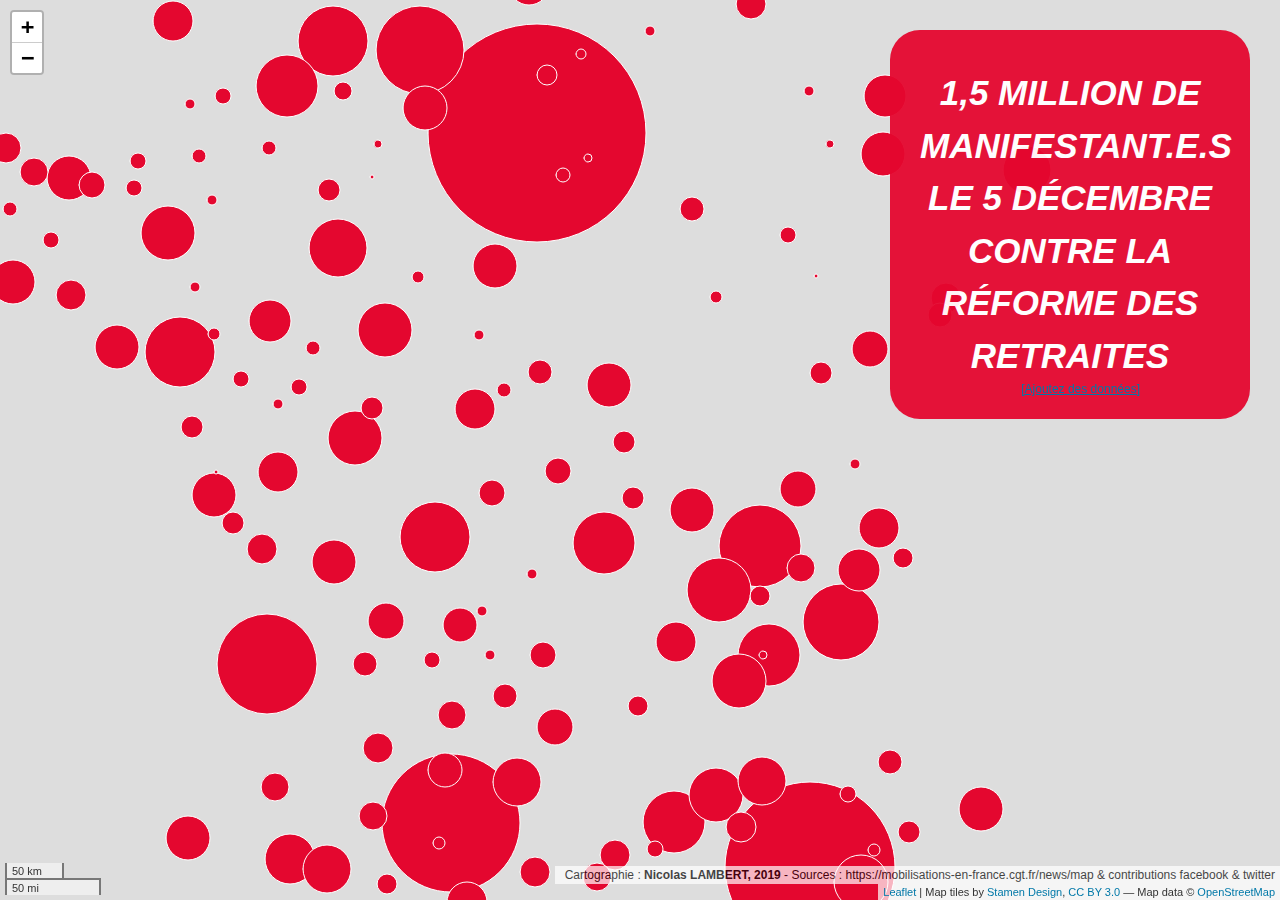
==== commit 55bf3113: "size circles" ====
--- a/index.html
+++ b/index.html
@@ -17,11 +17,11 @@
 </head>
 <body style="background-color: white;">
 <div id="htmlwidget_container">
-<div id="htmlwidget-cd737c29dca23e065e9c" class="leaflet html-widget" style="width:100%;height:400px;">
+<div id="htmlwidget-f64f60d105b7caac0395" class="leaflet html-widget" style="width:100%;height:400px;">
 
 </div>
 </div>
-<script type="application/json" data-for="htmlwidget-cd737c29dca23e065e9c">{"x":{"options":{"crs":{"crsClass":"L.CRS.EPSG3857","code":null,"proj4def":null,"projectedBounds":null,"options":{}}},"calls":[{"method":"addProviderTiles","args":["Stamen.TonerBackground",null,null,{"errorTileUrl":"","noWrap":false,"detectRetina":false}]},{"method":"addScaleBar","args":[{"maxWidth":100,"metric":true,"imperial":true,"updateWhenIdle":true,"position":"bottomleft"}]},{"method":"addControl","args":["<div>\n  <style type=\"text/css\">.map-title { \n    position: fixed !important;\n    top: 20px;\n    right: 30px;\n    width: 300px;\n    text-align: center;\n    padding-left: 30px; \n    padding-right: 30px; \n    padding-top: 37px; \n    padding-bottom: 37px; \n    background: #e4072f;\n    color: white;\n    opacity: 0.95;\t\n    font-weight: bold;\n    font-size: 35px;\n border-radius: 30px 30px 30px 30px;\n  }<\/style>\n  <i>1,5 MILLIONS DE MANIFESTANT.E.S LE 5 DÉCEMBRE CONTRE LA RÉFORME DES RETRAITES<\/i>\n<\/div>","topleft",null,"map-title"]},{"method":"addControl","args":["<div>\n  <style type=\"text/css\">.map-note { \n    position: fixed;\n    bottom: 16px;\n    right:-5px;\n    text-align: right;\n    padding-left: 10px;\n    padding-right: 10px;\n    background: white;\n    opacity: 0.7;\t\n    font-size: 12px;\n  }<\/style>\n  Cartographie : <b>Nicolas LAMBERT, 2019<\/b> - Sources : https://mobilisations-en-france.cgt.fr/news/map & contributions facebook & twitter\n<\/div>","topleft",null,"map-note"]},{"method":"addControl","args":["<div>\n  <style type=\"text/css\">.map-contrib { \n    position: fixed;\n    top: 370px;\n    right: 140px;\n    a:link : white;\n    a:visited: white;\n  }\n<\/style>\n  <a href='form.html'>[Ajoutez des données]<\/a>\n<\/div>","topleft",null,"map-contrib"]},{"method":"addCircleMarkers","args":[[48.845,43.2545,43.600568,44.853383,49.440338,45.7685,45.183471,50.630206,49.502856,47.238046,45.835661,45.430905,49.184349,45.786833,43.611665,44.923702,48.005771,48.406102,43.826078,46.586578,44.721071,48.112191,43.136247,47.394922,43.314761,48.571428,43.93114,43.938105,42.699556,43.241056,43.486661,45.643488,49.020682,46.157644,47.750668,48.688135,46.987575,43.712855,47.873517,47.999079,46.043527,47.27486,48.513963,47.468087,45.583796,49.108386,49.903551,45.901556,46.804224,49.64337,42.970036,46.328659,45.02672,47.25555,46.203106,45.193338,44.359341,45.15952,44.022237,43.572881,42.686831,43.347086,47.660026,47.638802,50.287956,43.212034,44.200989,49.768191,45.746428,48.73317,43.172085,43.661702,45.597453,44.457409,43.892462,50.358173,48.561492,41.918873,44.926438,50.728573,49.919766,46.171663,46.342826,48.595806,48.469041,44.852685,47.082479,44.087445,44.607133,48.292802,47.51061,46.814963,48.430393,47.080772,43.53146,46.673263,46.559076,45.945648,46.130914,45.67526,50.948847,49.257322,50.37982,44.526341,45.381431,43.120831,49.147566,48.446925,43.834755,44.890429,43.395424,46.974352,48.064044,49.111649,48.64269,48.102171,47.034773,48.675214,48.290402,48.737303,46.948958,48.540835,47.264856,50.109435,47.640516,43.443252,47.793727,47.365454,43.392529,47.719335,49.407528,49.055111,48.353757,49.572632,47.359031,49.145894,44.928417,46.848159,46.389172,45.266936,45.549876,48.761574,48.760274,48.451241,44.922994,48.665264,50.428368,47.794978,46.32841,48.520579],[2.3752,5.3722,1.433106,-0.587876,1.09146,4.8236,5.71728,3.04584,0.130359,-1.552891,1.254555,4.369371,-0.371816,3.110069,3.873083,4.920653,0.190197,-4.498893,4.343556,0.370414,4.59587,-1.685963,5.933602,0.699192,-0.34405,7.761454,2.150685,4.841454,2.902939,0.065167,-1.462185,0.148172,1.147024,-1.177111,-3.379566,6.172286,3.159268,7.253866,1.911367,-4.09364,4.076508,-2.243465,-2.765377,-0.562748,5.907417,6.195982,2.289549,6.125486,1.693215,-1.621098,1.60706,-0.469063,3.89771,6.03091,5.242216,0.71097,2.567132,1.529262,1.365479,4.616571,9.427525,3.234522,-2.746,6.865359,2.767975,2.350108,0.631063,4.720554,-0.644427,-3.460492,3.034084,0.566383,5.272778,1.43794,-0.50031,3.509748,-3.149207,8.737081,2.435864,1.607846,1.081997,1.873994,2.605004,-3.822029,-2.519195,0.485843,2.402096,6.246275,2.026612,4.075129,6.797758,0.555494,0.092899,5.493509,6.462122,-1.413319,3.327238,-0.968014,3.428457,6.393127,1.867939,2.478556,3.09888,3.486646,4.817948,0.725021,0.242675,-2.053427,5.789047,1.216569,3.669946,-0.242496,-2.969621,-1.0813,-2.008842,5.129137,-0.875249,-1.34494,-3.414883,-0.567305,2.014993,2.655358,-0.084555,1.829831,4.334403,1.30016,1.065604,-1.179214,6.073612,-1.385212,2.851236,-1.444571,-1.195238,3.616277,1.7404,5.360313,1.855862,-0.469681,5.866149,1.766255,2.313531,5.587635,0.626937,-4.261525,4.855531,2.93152,2.831773,5.442736,-1.155515,0.557216],[74.6352665180231,57.8122288528111,47.2034871941315,34.3646573930523,29.8541066072092,27.9259596281003,25.8544147291321,25.8544147291321,23.6017435970657,23.6017435970657,23.6017435970657,22.1403980253978,21.1100412282238,21.1100412282238,21.1100412282238,21.1100412282238,20.0267435343736,18.2818319785786,18.2818319785786,18.2818319785786,18.2818319785786,18.2818319785786,18.2818319785786,18.2818319785786,17.0194593459149,16.5549029596746,16.3517676229325,16.3517676229325,16.3517676229325,16.3517676229325,15.2226672151039,14.9270533036046,14.9270533036046,14.9270533036046,14.9270533036046,14.9270533036046,14.9270533036046,14.9270533036046,14.9270533036046,14.9270533036046,14.9270533036046,14.9270533036046,14.9270533036046,14.3175265567193,14.1610461582394,14.1610461582394,13.3511623562491,13.3511623562491,13.3511623562491,13.3511623562491,13.3511623562491,13.3511623562491,13.3511623562491,12.4888688130694,12.4888688130694,12.4888688130694,12.4888688130694,11.5624457705622,11.5624457705622,10.5550206141119,10.5550206141119,10.5550206141119,10.5550206141119,10.5550206141119,10.1240201180747,10.1240201180747,10.0133717671868,10.0133717671868,10.0133717671868,10.0133717671868,9.78832343873664,9.4406974388263,9.4406974388263,9.4406974388263,9.4406974388263,9.4406974388263,9.4406974388263,9.4406974388263,8.83096382707056,8.83096382707056,8.83096382707056,8.83096382707056,8.83096382707056,8.83096382707056,8.83096382707056,8.17588381146626,8.17588381146626,8.17588381146626,8.17588381146626,8.17588381146626,8.17588381146626,7.61133360755196,7.46352665180231,7.46352665180231,7.46352665180231,7.46352665180231,7.46352665180231,7.46352665180231,7.46352665180231,6.67558117812455,6.67558117812455,6.67558117812455,6.67558117812455,6.67558117812455,6.67558117812455,6.67558117812455,6.33301236846713,5.78122288528111,5.78122288528111,5.78122288528111,5.78122288528111,5.78122288528111,5.58519192562006,5.38202560777306,5.38202560777306,5.17088294582641,5.17088294582641,4.72034871941315,4.72034871941315,4.72034871941315,4.72034871941315,4.47811599108138,4.47811599108138,4.22200824564475,4.22200824564475,4.22200824564475,4.22200824564475,4.08794190573313,3.94932708483429,3.65636639571573,3.65636639571573,3.65636639571573,3.65636639571573,3.65636639571573,3.65636639571573,3.50070430314757,3.33779058906227,3.33779058906227,3.33779058906227,3.33779058906227,3.33779058906227,2.98541066072092,2.79259596281003,2.58544147291321,2.58544147291321,2.58544147291321,1.82818319785786,1.63517676229325,1.50755848554949,1.24888688130694],null,null,{"interactive":true,"className":"","stroke":true,"color":"white","weight":1,"opacity":100,"fill":true,"fillColor":"#e4072f","fillOpacity":100},null,null,["<div width='300px' align='center'><h2>paris<\/h2><b>250000 manifestant.e.s<\/b><\/div>","<div width='300px' align='center'><h2>marseille<\/h2><b>150000 manifestant.e.s<\/b><\/div>","<div width='300px' align='center'><h2>toulouse<\/h2><b>100000 manifestant.e.s<\/b><\/div>","<div width='300px' align='center'><h2>bordeaux<\/h2><b>53000 manifestant.e.s<\/b><\/div>","<div width='300px' align='center'><h2>rouen<\/h2><b>40000 manifestant.e.s<\/b><\/div>","<div width='300px' align='center'><h2>lyon<\/h2><b>35000 manifestant.e.s<\/b><\/div>","<div width='300px' align='center'><h2>grenoble<\/h2><b>30000 manifestant.e.s<\/b><\/div>","<div width='300px' align='center'><h2>lille<\/h2><b>30000 manifestant.e.s<\/b><\/div>","<div width='300px' align='center'><h2>le havre<\/h2><b>25000 manifestant.e.s<\/b><\/div>","<div width='300px' align='center'><h2>nantes<\/h2><b>25000 manifestant.e.s<\/b><\/div>","<div width='300px' align='center'><h2>Limoges<\/h2><b>25000 manifestant.e.s<\/b><\/div>","<div width='300px' align='center'><h2>saint-etienne<\/h2><b>22000 manifestant.e.s<\/b><\/div>","<div width='300px' align='center'><h2>caen<\/h2><b>20000 manifestant.e.s<\/b><\/div>","<div width='300px' align='center'><h2>clermont ferrand<\/h2><b>20000 manifestant.e.s<\/b><\/div>","<div width='300px' align='center'><h2>montpellier<\/h2><b>20000 manifestant.e.s<\/b><\/div>","<div width='300px' align='center'><h2>valence<\/h2><b>20000 manifestant.e.s<\/b><\/div>","<div width='300px' align='center'><h2>Le Mans<\/h2><b>18000 manifestant.e.s<\/b><\/div>","<div width='300px' align='center'><h2>brest<\/h2><b>15000 manifestant.e.s<\/b><\/div>","<div width='300px' align='center'><h2>nimes<\/h2><b>15000 manifestant.e.s<\/b><\/div>","<div width='300px' align='center'><h2>poitiers<\/h2><b>15000 manifestant.e.s<\/b><\/div>","<div width='300px' align='center'><h2>privas<\/h2><b>15000 manifestant.e.s<\/b><\/div>","<div width='300px' align='center'><h2>rennes<\/h2><b>15000 manifestant.e.s<\/b><\/div>","<div width='300px' align='center'><h2>toulon<\/h2><b>15000 manifestant.e.s<\/b><\/div>","<div width='300px' align='center'><h2>tours<\/h2><b>15000 manifestant.e.s<\/b><\/div>","<div width='300px' align='center'><h2>pau<\/h2><b>13000 manifestant.e.s<\/b><\/div>","<div width='300px' align='center'><h2>strasbourg<\/h2><b>12300 manifestant.e.s<\/b><\/div>","<div width='300px' align='center'><h2>albi<\/h2><b>12000 manifestant.e.s<\/b><\/div>","<div width='300px' align='center'><h2>avignon<\/h2><b>12000 manifestant.e.s<\/b><\/div>","<div width='300px' align='center'><h2>perpignan<\/h2><b>12000 manifestant.e.s<\/b><\/div>","<div width='300px' align='center'><h2>tarbes<\/h2><b>12000 manifestant.e.s<\/b><\/div>","<div width='300px' align='center'><h2>bayonne<\/h2><b>10400 manifestant.e.s<\/b><\/div>","<div width='300px' align='center'><h2>angouleme<\/h2><b>10000 manifestant.e.s<\/b><\/div>","<div width='300px' align='center'><h2>evreux<\/h2><b>10000 manifestant.e.s<\/b><\/div>","<div width='300px' align='center'><h2>la rochelle<\/h2><b>10000 manifestant.e.s<\/b><\/div>","<div width='300px' align='center'><h2>lorient<\/h2><b>10000 manifestant.e.s<\/b><\/div>","<div width='300px' align='center'><h2>nancy<\/h2><b>10000 manifestant.e.s<\/b><\/div>","<div width='300px' align='center'><h2>nevers<\/h2><b>10000 manifestant.e.s<\/b><\/div>","<div width='300px' align='center'><h2>nice<\/h2><b>10000 manifestant.e.s<\/b><\/div>","<div width='300px' align='center'><h2>orleans<\/h2><b>10000 manifestant.e.s<\/b><\/div>","<div width='300px' align='center'><h2>quimper<\/h2><b>10000 manifestant.e.s<\/b><\/div>","<div width='300px' align='center'><h2>roanne<\/h2><b>10000 manifestant.e.s<\/b><\/div>","<div width='300px' align='center'><h2>saint nazaire<\/h2><b>10000 manifestant.e.s<\/b><\/div>","<div width='300px' align='center'><h2>Saint brieuc<\/h2><b>10000 manifestant.e.s<\/b><\/div>","<div width='300px' align='center'><h2>angers<\/h2><b>9200 manifestant.e.s<\/b><\/div>","<div width='300px' align='center'><h2>chambery<\/h2><b>9000 manifestant.e.s<\/b><\/div>","<div width='300px' align='center'><h2>metz<\/h2><b>9000 manifestant.e.s<\/b><\/div>","<div width='300px' align='center'><h2>amiens<\/h2><b>8000 manifestant.e.s<\/b><\/div>","<div width='300px' align='center'><h2>annecy<\/h2><b>8000 manifestant.e.s<\/b><\/div>","<div width='300px' align='center'><h2>chateauroux<\/h2><b>8000 manifestant.e.s<\/b><\/div>","<div width='300px' align='center'><h2>cherbourg<\/h2><b>8000 manifestant.e.s<\/b><\/div>","<div width='300px' align='center'><h2>foix<\/h2><b>8000 manifestant.e.s<\/b><\/div>","<div width='300px' align='center'><h2>niort<\/h2><b>8000 manifestant.e.s<\/b><\/div>","<div width='300px' align='center'><h2>puy en venay<\/h2><b>8000 manifestant.e.s<\/b><\/div>","<div width='300px' align='center'><h2>besancon<\/h2><b>7000 manifestant.e.s<\/b><\/div>","<div width='300px' align='center'><h2>bourg-en-bresse<\/h2><b>7000 manifestant.e.s<\/b><\/div>","<div width='300px' align='center'><h2>perigueux<\/h2><b>7000 manifestant.e.s<\/b><\/div>","<div width='300px' align='center'><h2>rodez<\/h2><b>7000 manifestant.e.s<\/b><\/div>","<div width='300px' align='center'><h2>brive<\/h2><b>6000 manifestant.e.s<\/b><\/div>","<div width='300px' align='center'><h2>montauban<\/h2><b>6000 manifestant.e.s<\/b><\/div>","<div width='300px' align='center'><h2>arles<\/h2><b>5000 manifestant.e.s<\/b><\/div>","<div width='300px' align='center'><h2>bastia<\/h2><b>5000 manifestant.e.s<\/b><\/div>","<div width='300px' align='center'><h2>béziers<\/h2><b>5000 manifestant.e.s<\/b><\/div>","<div width='300px' align='center'><h2>vannes<\/h2><b>5000 manifestant.e.s<\/b><\/div>","<div width='300px' align='center'><h2>Belfort<\/h2><b>5000 manifestant.e.s<\/b><\/div>","<div width='300px' align='center'><h2>arras<\/h2><b>4600 manifestant.e.s<\/b><\/div>","<div width='300px' align='center'><h2>carcassonne<\/h2><b>4600 manifestant.e.s<\/b><\/div>","<div width='300px' align='center'><h2>agen<\/h2><b>4500 manifestant.e.s<\/b><\/div>","<div width='300px' align='center'><h2>charleville-mézières<\/h2><b>4500 manifestant.e.s<\/b><\/div>","<div width='300px' align='center'><h2>saintes<\/h2><b>4500 manifestant.e.s<\/b><\/div>","<div width='300px' align='center'><h2>Lannion<\/h2><b>4500 manifestant.e.s<\/b><\/div>","<div width='300px' align='center'><h2>norbonne<\/h2><b>4300 manifestant.e.s<\/b><\/div>","<div width='300px' align='center'><h2>auch<\/h2><b>4000 manifestant.e.s<\/b><\/div>","<div width='300px' align='center'><h2>bourgoin jallieu<\/h2><b>4000 manifestant.e.s<\/b><\/div>","<div width='300px' align='center'><h2>cahors<\/h2><b>4000 manifestant.e.s<\/b><\/div>","<div width='300px' align='center'><h2>mont-de-marsan<\/h2><b>4000 manifestant.e.s<\/b><\/div>","<div width='300px' align='center'><h2>valenciennes<\/h2><b>4000 manifestant.e.s<\/b><\/div>","<div width='300px' align='center'><h2>Guingamp<\/h2><b>4000 manifestant.e.s<\/b><\/div>","<div width='300px' align='center'><h2>Ajaccio<\/h2><b>4000 manifestant.e.s<\/b><\/div>","<div width='300px' align='center'><h2>aurillac<\/h2><b>3500 manifestant.e.s<\/b><\/div>","<div width='300px' align='center'><h2>boulogne sur mer<\/h2><b>3500 manifestant.e.s<\/b><\/div>","<div width='300px' align='center'><h2>dieppe<\/h2><b>3500 manifestant.e.s<\/b><\/div>","<div width='300px' align='center'><h2>guéret<\/h2><b>3500 manifestant.e.s<\/b><\/div>","<div width='300px' align='center'><h2>montluçon<\/h2><b>3500 manifestant.e.s<\/b><\/div>","<div width='300px' align='center'><h2>morlaix<\/h2><b>3500 manifestant.e.s<\/b><\/div>","<div width='300px' align='center'><h2>Lamballe<\/h2><b>3500 manifestant.e.s<\/b><\/div>","<div width='300px' align='center'><h2>bergerac<\/h2><b>3000 manifestant.e.s<\/b><\/div>","<div width='300px' align='center'><h2>bourges<\/h2><b>3000 manifestant.e.s<\/b><\/div>","<div width='300px' align='center'><h2>digne-les-bains<\/h2><b>3000 manifestant.e.s<\/b><\/div>","<div width='300px' align='center'><h2>figeac<\/h2><b>3000 manifestant.e.s<\/b><\/div>","<div width='300px' align='center'><h2>troyes<\/h2><b>3000 manifestant.e.s<\/b><\/div>","<div width='300px' align='center'><h2>Montbéliard<\/h2><b>3000 manifestant.e.s<\/b><\/div>","<div width='300px' align='center'><h2>châtellerault<\/h2><b>2600 manifestant.e.s<\/b><\/div>","<div width='300px' align='center'><h2>alençon<\/h2><b>2500 manifestant.e.s<\/b><\/div>","<div width='300px' align='center'><h2>dole<\/h2><b>2500 manifestant.e.s<\/b><\/div>","<div width='300px' align='center'><h2>draguignan<\/h2><b>2500 manifestant.e.s<\/b><\/div>","<div width='300px' align='center'><h2>la roche-sur-yon<\/h2><b>2500 manifestant.e.s<\/b><\/div>","<div width='300px' align='center'><h2>moulins<\/h2><b>2500 manifestant.e.s<\/b><\/div>","<div width='300px' align='center'><h2>rochefort<\/h2><b>2500 manifestant.e.s<\/b><\/div>","<div width='300px' align='center'><h2>vichy<\/h2><b>2500 manifestant.e.s<\/b><\/div>","<div width='300px' align='center'><h2>albertville<\/h2><b>2000 manifestant.e.s<\/b><\/div>","<div width='300px' align='center'><h2>calais<\/h2><b>2000 manifestant.e.s<\/b><\/div>","<div width='300px' align='center'><h2>creil<\/h2><b>2000 manifestant.e.s<\/b><\/div>","<div width='300px' align='center'><h2>douai<\/h2><b>2000 manifestant.e.s<\/b><\/div>","<div width='300px' align='center'><h2>mende<\/h2><b>2000 manifestant.e.s<\/b><\/div>","<div width='300px' align='center'><h2>roussillon<\/h2><b>2000 manifestant.e.s<\/b><\/div>","<div width='300px' align='center'><h2>saint-gaudens<\/h2><b>2000 manifestant.e.s<\/b><\/div>","<div width='300px' align='center'><h2>lisieux<\/h2><b>1800 manifestant.e.s<\/b><\/div>","<div width='300px' align='center'><h2>dinan<\/h2><b>1500 manifestant.e.s<\/b><\/div>","<div width='300px' align='center'><h2>manosque<\/h2><b>1500 manifestant.e.s<\/b><\/div>","<div width='300px' align='center'><h2>sarlat<\/h2><b>1500 manifestant.e.s<\/b><\/div>","<div width='300px' align='center'><h2>sete<\/h2><b>1500 manifestant.e.s<\/b><\/div>","<div width='300px' align='center'><h2>thouars<\/h2><b>1500 manifestant.e.s<\/b><\/div>","<div width='300px' align='center'><h2>pontivy<\/h2><b>1400 manifestant.e.s<\/b><\/div>","<div width='300px' align='center'><h2>saint-lô<\/h2><b>1300 manifestant.e.s<\/b><\/div>","<div width='300px' align='center'><h2>saint-malo<\/h2><b>1300 manifestant.e.s<\/b><\/div>","<div width='300px' align='center'><h2>chaumont<\/h2><b>1200 manifestant.e.s<\/b><\/div>","<div width='300px' align='center'><h2>cholet<\/h2><b>1200 manifestant.e.s<\/b><\/div>","<div width='300px' align='center'><h2>avranche<\/h2><b>1000 manifestant.e.s<\/b><\/div>","<div width='300px' align='center'><h2>carhaix<\/h2><b>1000 manifestant.e.s<\/b><\/div>","<div width='300px' align='center'><h2>flers<\/h2><b>1000 manifestant.e.s<\/b><\/div>","<div width='300px' align='center'><h2>issoudun<\/h2><b>1000 manifestant.e.s<\/b><\/div>","<div width='300px' align='center'><h2>melun<\/h2><b>900 manifestant.e.s<\/b><\/div>","<div width='300px' align='center'><h2>saumur<\/h2><b>900 manifestant.e.s<\/b><\/div>","<div width='300px' align='center'><h2>abbeville<\/h2><b>800 manifestant.e.s<\/b><\/div>","<div width='300px' align='center'><h2>montbard<\/h2><b>800 manifestant.e.s<\/b><\/div>","<div width='300px' align='center'><h2>muret<\/h2><b>800 manifestant.e.s<\/b><\/div>","<div width='300px' align='center'><h2>vendôme<\/h2><b>800 manifestant.e.s<\/b><\/div>","<div width='300px' align='center'><h2>ancenis<\/h2><b>750 manifestant.e.s<\/b><\/div>","<div width='300px' align='center'><h2>brignoles<\/h2><b>700 manifestant.e.s<\/b><\/div>","<div width='300px' align='center'><h2>chateaubriant<\/h2><b>600 manifestant.e.s<\/b><\/div>","<div width='300px' align='center'><h2>compiégne<\/h2><b>600 manifestant.e.s<\/b><\/div>","<div width='300px' align='center'><h2>coutances<\/h2><b>600 manifestant.e.s<\/b><\/div>","<div width='300px' align='center'><h2>fougères<\/h2><b>600 manifestant.e.s<\/b><\/div>","<div width='300px' align='center'><h2>laon<\/h2><b>600 manifestant.e.s<\/b><\/div>","<div width='300px' align='center'><h2>romorantin<\/h2><b>600 manifestant.e.s<\/b><\/div>","<div width='300px' align='center'><h2>verdun<\/h2><b>550 manifestant.e.s<\/b><\/div>","<div width='300px' align='center'><h2>biars<\/h2><b>500 manifestant.e.s<\/b><\/div>","<div width='300px' align='center'><h2>bressuire<\/h2><b>500 manifestant.e.s<\/b><\/div>","<div width='300px' align='center'><h2>saint-claude<\/h2><b>500 manifestant.e.s<\/b><\/div>","<div width='300px' align='center'><h2>tulle<\/h2><b>500 manifestant.e.s<\/b><\/div>","<div width='300px' align='center'><h2>ussel<\/h2><b>500 manifestant.e.s<\/b><\/div>","<div width='300px' align='center'><h2>commercy<\/h2><b>400 manifestant.e.s<\/b><\/div>","<div width='300px' align='center'><h2>l'aigle<\/h2><b>350 manifestant.e.s<\/b><\/div>","<div width='300px' align='center'><h2>landerneau<\/h2><b>300 manifestant.e.s<\/b><\/div>","<div width='300px' align='center'><h2>saint-flour<\/h2><b>300 manifestant.e.s<\/b><\/div>","<div width='300px' align='center'><h2>segre<\/h2><b>300 manifestant.e.s<\/b><\/div>","<div width='300px' align='center'><h2>Lens<\/h2><b>150 manifestant.e.s<\/b><\/div>","<div width='300px' align='center'><h2>chalindrey<\/h2><b>120 manifestant.e.s<\/b><\/div>","<div width='300px' align='center'><h2>belle-ile-en-mer<\/h2><b>102 manifestant.e.s<\/b><\/div>","<div width='300px' align='center'><h2>mortagne au perche<\/h2><b>70 manifestant.e.s<\/b><\/div>"],null,null,{"interactive":false,"permanent":false,"direction":"auto","opacity":1,"offset":[0,0],"textsize":"10px","textOnly":false,"className":"","sticky":true},null]}],"setView":[[46.5,3.5],7,[]],"limits":{"lat":[41.918873,50.948847],"lng":[-4.498893,9.427525]}},"evals":[],"jsHooks":[]}</script>
-<script type="application/htmlwidget-sizing" data-for="htmlwidget-cd737c29dca23e065e9c">{"viewer":{"width":"100%","height":400,"padding":0,"fill":true},"browser":{"width":"100%","height":400,"padding":0,"fill":true}}</script>
+<script type="application/json" data-for="htmlwidget-f64f60d105b7caac0395">{"x":{"options":{"crs":{"crsClass":"L.CRS.EPSG3857","code":null,"proj4def":null,"projectedBounds":null,"options":{}}},"calls":[{"method":"addProviderTiles","args":["Stamen.TonerBackground",null,null,{"errorTileUrl":"","noWrap":false,"detectRetina":false}]},{"method":"addScaleBar","args":[{"maxWidth":100,"metric":true,"imperial":true,"updateWhenIdle":true,"position":"bottomleft"}]},{"method":"addControl","args":["<div>\n  <style type=\"text/css\">.map-title { \n    position: fixed !important;\n    top: 20px;\n    right: 30px;\n    width: 300px;\n    text-align: center;\n    padding-left: 30px; \n    padding-right: 30px; \n    padding-top: 37px; \n    padding-bottom: 37px; \n    background: #e4072f;\n    color: white;\n    opacity: 0.95;\t\n    font-weight: bold;\n    font-size: 35px;\n border-radius: 30px 30px 30px 30px;\n  }<\/style>\n  <i>1,5 MILLION DE MANIFESTANT.E.S LE 5 DÉCEMBRE CONTRE LA RÉFORME DES RETRAITES<\/i>\n<\/div>","topleft",null,"map-title"]},{"method":"addControl","args":["<div>\n  <style type=\"text/css\">.map-note { \n    position: fixed;\n    bottom: 16px;\n    right:-5px;\n    text-align: right;\n    padding-left: 10px;\n    padding-right: 10px;\n    background: white;\n    opacity: 0.7;\t\n    font-size: 12px;\n  }<\/style>\n  Cartographie : <b>Nicolas LAMBERT, 2019<\/b> - Sources : https://mobilisations-en-france.cgt.fr/news/map & contributions facebook & twitter\n<\/div>","topleft",null,"map-note"]},{"method":"addControl","args":["<div>\n  <style type=\"text/css\">.map-contrib { \n    position: fixed;\n    top: 370px;\n    right: 140px;\n    a:link : white;\n    a:visited: white;\n  }\n<\/style>\n  <a href='form.html'>[Ajoutez des données]<\/a>\n<\/div>","topleft",null,"map-contrib"]},{"method":"addCircleMarkers","args":[[48.845,43.2545,43.600568,44.853383,49.440338,45.7685,45.183471,50.630206,49.502856,47.238046,45.835661,45.430905,49.184349,45.786833,43.611665,44.923702,48.005771,48.406102,43.826078,46.586578,44.721071,48.112191,43.136247,47.394922,43.314761,48.571428,43.93114,43.938105,42.699556,43.241056,43.486661,45.643488,49.020682,46.157644,47.750668,48.688135,46.987575,43.712855,47.873517,47.999079,46.043527,47.27486,48.513963,47.468087,45.583796,49.108386,49.903551,45.901556,46.804224,49.64337,42.970036,46.328659,45.02672,47.25555,46.203106,45.193338,44.359341,45.15952,44.022237,43.572881,42.686831,43.347086,47.660026,47.638802,50.287956,43.212034,44.200989,49.768191,45.746428,48.73317,43.172085,43.661702,45.597453,44.457409,43.892462,50.358173,48.561492,41.918873,44.926438,50.728573,49.919766,46.171663,46.342826,48.595806,48.469041,44.852685,47.082479,44.087445,44.607133,48.292802,47.51061,46.814963,48.430393,47.080772,43.53146,46.673263,46.559076,45.945648,46.130914,45.67526,50.948847,49.257322,50.37982,44.526341,45.381431,43.120831,49.147566,48.446925,43.834755,44.890429,43.395424,46.974352,48.064044,49.111649,48.64269,48.102171,47.034773,48.675214,48.290402,48.737303,46.948958,48.540835,47.264856,50.109435,47.640516,43.443252,47.793727,47.365454,43.392529,47.719335,49.407528,49.055111,48.353757,49.572632,47.359031,49.145894,44.928417,46.848159,46.389172,45.266936,45.549876,48.761574,48.760274,48.451241,44.922994,48.665264,50.428368,47.794978,46.32841,48.520579],[2.3752,5.3722,1.433106,-0.587876,1.09146,4.8236,5.71728,3.04584,0.130359,-1.552891,1.254555,4.369371,-0.371816,3.110069,3.873083,4.920653,0.190197,-4.498893,4.343556,0.370414,4.59587,-1.685963,5.933602,0.699192,-0.34405,7.761454,2.150685,4.841454,2.902939,0.065167,-1.462185,0.148172,1.147024,-1.177111,-3.379566,6.172286,3.159268,7.253866,1.911367,-4.09364,4.076508,-2.243465,-2.765377,-0.562748,5.907417,6.195982,2.289549,6.125486,1.693215,-1.621098,1.60706,-0.469063,3.89771,6.03091,5.242216,0.71097,2.567132,1.529262,1.365479,4.616571,9.427525,3.234522,-2.746,6.865359,2.767975,2.350108,0.631063,4.720554,-0.644427,-3.460492,3.034084,0.566383,5.272778,1.43794,-0.50031,3.509748,-3.149207,8.737081,2.435864,1.607846,1.081997,1.873994,2.605004,-3.822029,-2.519195,0.485843,2.402096,6.246275,2.026612,4.075129,6.797758,0.555494,0.092899,5.493509,6.462122,-1.413319,3.327238,-0.968014,3.428457,6.393127,1.867939,2.478556,3.09888,3.486646,4.817948,0.725021,0.242675,-2.053427,5.789047,1.216569,3.669946,-0.242496,-2.969621,-1.0813,-2.008842,5.129137,-0.875249,-1.34494,-3.414883,-0.567305,2.014993,2.655358,-0.084555,1.829831,4.334403,1.30016,1.065604,-1.179214,6.073612,-1.385212,2.851236,-1.444571,-1.195238,3.616277,1.7404,5.360313,1.855862,-0.469681,5.866149,1.766255,2.313531,5.587635,0.626937,-4.261525,4.855531,2.93152,2.831773,5.442736,-1.155515,0.557216],[109.254843059208,84.6284375321634,69.0988298942671,50.3047074850966,43.7019372236832,40.8794190573313,37.8469878303024,37.8469878303024,34.5494149471335,34.5494149471335,34.5494149471335,32.4102240721429,30.9019361618552,30.9019361618552,30.9019361618552,30.9019361618552,29.3161507141752,26.7618617422916,26.7618617422916,26.7618617422916,26.7618617422916,26.7618617422916,26.7618617422916,26.7618617422916,24.9139374258344,24.2338965090035,23.936536824086,23.936536824086,23.936536824086,23.936536824086,22.2837030685367,21.8509686118416,21.8509686118416,21.8509686118416,21.8509686118416,21.8509686118416,21.8509686118416,21.8509686118416,21.8509686118416,21.8509686118416,21.8509686118416,21.8509686118416,21.8509686118416,20.9587128167173,20.7296489682801,20.7296489682801,19.5441004761168,19.5441004761168,19.5441004761168,19.5441004761168,19.5441004761168,19.5441004761168,19.5441004761168,18.2818319785786,18.2818319785786,18.2818319785786,18.2818319785786,16.9256875064327,16.9256875064327,15.4509680809276,15.4509680809276,15.4509680809276,15.4509680809276,15.4509680809276,14.8200479576422,14.8200479576422,14.6580753570876,14.6580753570876,14.6580753570876,14.6580753570876,14.3286383368604,13.8197659788534,13.8197659788534,13.8197659788534,13.8197659788534,13.8197659788534,13.8197659788534,13.8197659788534,12.927207364566,12.927207364566,12.927207364566,12.927207364566,12.927207364566,12.927207364566,12.927207364566,11.968268412043,11.968268412043,11.968268412043,11.968268412043,11.968268412043,11.968268412043,11.1418515342684,10.9254843059208,10.9254843059208,10.9254843059208,10.9254843059208,10.9254843059208,10.9254843059208,10.9254843059208,9.7720502380584,9.7720502380584,9.7720502380584,9.7720502380584,9.7720502380584,9.7720502380584,9.7720502380584,9.27058084855655,8.46284375321634,8.46284375321634,8.46284375321634,8.46284375321634,8.46284375321634,8.17588381146626,7.8784787748549,7.8784787748549,7.56939756606048,7.56939756606048,6.90988298942671,6.90988298942671,6.90988298942671,6.90988298942671,6.55529058355247,6.55529058355247,6.18038723237103,6.18038723237103,6.18038723237103,6.18038723237103,5.98413420602149,5.78122288528111,5.35237234845831,5.35237234845831,5.35237234845831,5.35237234845831,5.35237234845831,5.35237234845831,5.12450637721944,4.8860251190292,4.8860251190292,4.8860251190292,4.8860251190292,4.8860251190292,4.37019372236832,4.08794190573313,3.78469878303024,3.78469878303024,3.78469878303024,2.67618617422916,2.3936536824086,2.20683965403289,1.82818319785786],null,null,{"interactive":true,"className":"","stroke":true,"color":"white","weight":1,"opacity":100,"fill":true,"fillColor":"#e4072f","fillOpacity":100},null,null,["<div width='300px' align='center'><h2>paris<\/h2><b>250000 manifestant.e.s<\/b><\/div>","<div width='300px' align='center'><h2>marseille<\/h2><b>150000 manifestant.e.s<\/b><\/div>","<div width='300px' align='center'><h2>toulouse<\/h2><b>100000 manifestant.e.s<\/b><\/div>","<div width='300px' align='center'><h2>bordeaux<\/h2><b>53000 manifestant.e.s<\/b><\/div>","<div width='300px' align='center'><h2>rouen<\/h2><b>40000 manifestant.e.s<\/b><\/div>","<div width='300px' align='center'><h2>lyon<\/h2><b>35000 manifestant.e.s<\/b><\/div>","<div width='300px' align='center'><h2>grenoble<\/h2><b>30000 manifestant.e.s<\/b><\/div>","<div width='300px' align='center'><h2>lille<\/h2><b>30000 manifestant.e.s<\/b><\/div>","<div width='300px' align='center'><h2>le havre<\/h2><b>25000 manifestant.e.s<\/b><\/div>","<div width='300px' align='center'><h2>nantes<\/h2><b>25000 manifestant.e.s<\/b><\/div>","<div width='300px' align='center'><h2>Limoges<\/h2><b>25000 manifestant.e.s<\/b><\/div>","<div width='300px' align='center'><h2>saint-etienne<\/h2><b>22000 manifestant.e.s<\/b><\/div>","<div width='300px' align='center'><h2>caen<\/h2><b>20000 manifestant.e.s<\/b><\/div>","<div width='300px' align='center'><h2>clermont ferrand<\/h2><b>20000 manifestant.e.s<\/b><\/div>","<div width='300px' align='center'><h2>montpellier<\/h2><b>20000 manifestant.e.s<\/b><\/div>","<div width='300px' align='center'><h2>valence<\/h2><b>20000 manifestant.e.s<\/b><\/div>","<div width='300px' align='center'><h2>Le Mans<\/h2><b>18000 manifestant.e.s<\/b><\/div>","<div width='300px' align='center'><h2>brest<\/h2><b>15000 manifestant.e.s<\/b><\/div>","<div width='300px' align='center'><h2>nimes<\/h2><b>15000 manifestant.e.s<\/b><\/div>","<div width='300px' align='center'><h2>poitiers<\/h2><b>15000 manifestant.e.s<\/b><\/div>","<div width='300px' align='center'><h2>privas<\/h2><b>15000 manifestant.e.s<\/b><\/div>","<div width='300px' align='center'><h2>rennes<\/h2><b>15000 manifestant.e.s<\/b><\/div>","<div width='300px' align='center'><h2>toulon<\/h2><b>15000 manifestant.e.s<\/b><\/div>","<div width='300px' align='center'><h2>tours<\/h2><b>15000 manifestant.e.s<\/b><\/div>","<div width='300px' align='center'><h2>pau<\/h2><b>13000 manifestant.e.s<\/b><\/div>","<div width='300px' align='center'><h2>strasbourg<\/h2><b>12300 manifestant.e.s<\/b><\/div>","<div width='300px' align='center'><h2>albi<\/h2><b>12000 manifestant.e.s<\/b><\/div>","<div width='300px' align='center'><h2>avignon<\/h2><b>12000 manifestant.e.s<\/b><\/div>","<div width='300px' align='center'><h2>perpignan<\/h2><b>12000 manifestant.e.s<\/b><\/div>","<div width='300px' align='center'><h2>tarbes<\/h2><b>12000 manifestant.e.s<\/b><\/div>","<div width='300px' align='center'><h2>bayonne<\/h2><b>10400 manifestant.e.s<\/b><\/div>","<div width='300px' align='center'><h2>angouleme<\/h2><b>10000 manifestant.e.s<\/b><\/div>","<div width='300px' align='center'><h2>evreux<\/h2><b>10000 manifestant.e.s<\/b><\/div>","<div width='300px' align='center'><h2>la rochelle<\/h2><b>10000 manifestant.e.s<\/b><\/div>","<div width='300px' align='center'><h2>lorient<\/h2><b>10000 manifestant.e.s<\/b><\/div>","<div width='300px' align='center'><h2>nancy<\/h2><b>10000 manifestant.e.s<\/b><\/div>","<div width='300px' align='center'><h2>nevers<\/h2><b>10000 manifestant.e.s<\/b><\/div>","<div width='300px' align='center'><h2>nice<\/h2><b>10000 manifestant.e.s<\/b><\/div>","<div width='300px' align='center'><h2>orleans<\/h2><b>10000 manifestant.e.s<\/b><\/div>","<div width='300px' align='center'><h2>quimper<\/h2><b>10000 manifestant.e.s<\/b><\/div>","<div width='300px' align='center'><h2>roanne<\/h2><b>10000 manifestant.e.s<\/b><\/div>","<div width='300px' align='center'><h2>saint nazaire<\/h2><b>10000 manifestant.e.s<\/b><\/div>","<div width='300px' align='center'><h2>Saint brieuc<\/h2><b>10000 manifestant.e.s<\/b><\/div>","<div width='300px' align='center'><h2>angers<\/h2><b>9200 manifestant.e.s<\/b><\/div>","<div width='300px' align='center'><h2>chambery<\/h2><b>9000 manifestant.e.s<\/b><\/div>","<div width='300px' align='center'><h2>metz<\/h2><b>9000 manifestant.e.s<\/b><\/div>","<div width='300px' align='center'><h2>amiens<\/h2><b>8000 manifestant.e.s<\/b><\/div>","<div width='300px' align='center'><h2>annecy<\/h2><b>8000 manifestant.e.s<\/b><\/div>","<div width='300px' align='center'><h2>chateauroux<\/h2><b>8000 manifestant.e.s<\/b><\/div>","<div width='300px' align='center'><h2>cherbourg<\/h2><b>8000 manifestant.e.s<\/b><\/div>","<div width='300px' align='center'><h2>foix<\/h2><b>8000 manifestant.e.s<\/b><\/div>","<div width='300px' align='center'><h2>niort<\/h2><b>8000 manifestant.e.s<\/b><\/div>","<div width='300px' align='center'><h2>puy en venay<\/h2><b>8000 manifestant.e.s<\/b><\/div>","<div width='300px' align='center'><h2>besancon<\/h2><b>7000 manifestant.e.s<\/b><\/div>","<div width='300px' align='center'><h2>bourg-en-bresse<\/h2><b>7000 manifestant.e.s<\/b><\/div>","<div width='300px' align='center'><h2>perigueux<\/h2><b>7000 manifestant.e.s<\/b><\/div>","<div width='300px' align='center'><h2>rodez<\/h2><b>7000 manifestant.e.s<\/b><\/div>","<div width='300px' align='center'><h2>brive<\/h2><b>6000 manifestant.e.s<\/b><\/div>","<div width='300px' align='center'><h2>montauban<\/h2><b>6000 manifestant.e.s<\/b><\/div>","<div width='300px' align='center'><h2>arles<\/h2><b>5000 manifestant.e.s<\/b><\/div>","<div width='300px' align='center'><h2>bastia<\/h2><b>5000 manifestant.e.s<\/b><\/div>","<div width='300px' align='center'><h2>béziers<\/h2><b>5000 manifestant.e.s<\/b><\/div>","<div width='300px' align='center'><h2>vannes<\/h2><b>5000 manifestant.e.s<\/b><\/div>","<div width='300px' align='center'><h2>Belfort<\/h2><b>5000 manifestant.e.s<\/b><\/div>","<div width='300px' align='center'><h2>arras<\/h2><b>4600 manifestant.e.s<\/b><\/div>","<div width='300px' align='center'><h2>carcassonne<\/h2><b>4600 manifestant.e.s<\/b><\/div>","<div width='300px' align='center'><h2>agen<\/h2><b>4500 manifestant.e.s<\/b><\/div>","<div width='300px' align='center'><h2>charleville-mézières<\/h2><b>4500 manifestant.e.s<\/b><\/div>","<div width='300px' align='center'><h2>saintes<\/h2><b>4500 manifestant.e.s<\/b><\/div>","<div width='300px' align='center'><h2>Lannion<\/h2><b>4500 manifestant.e.s<\/b><\/div>","<div width='300px' align='center'><h2>norbonne<\/h2><b>4300 manifestant.e.s<\/b><\/div>","<div width='300px' align='center'><h2>auch<\/h2><b>4000 manifestant.e.s<\/b><\/div>","<div width='300px' align='center'><h2>bourgoin jallieu<\/h2><b>4000 manifestant.e.s<\/b><\/div>","<div width='300px' align='center'><h2>cahors<\/h2><b>4000 manifestant.e.s<\/b><\/div>","<div width='300px' align='center'><h2>mont-de-marsan<\/h2><b>4000 manifestant.e.s<\/b><\/div>","<div width='300px' align='center'><h2>valenciennes<\/h2><b>4000 manifestant.e.s<\/b><\/div>","<div width='300px' align='center'><h2>Guingamp<\/h2><b>4000 manifestant.e.s<\/b><\/div>","<div width='300px' align='center'><h2>Ajaccio<\/h2><b>4000 manifestant.e.s<\/b><\/div>","<div width='300px' align='center'><h2>aurillac<\/h2><b>3500 manifestant.e.s<\/b><\/div>","<div width='300px' align='center'><h2>boulogne sur mer<\/h2><b>3500 manifestant.e.s<\/b><\/div>","<div width='300px' align='center'><h2>dieppe<\/h2><b>3500 manifestant.e.s<\/b><\/div>","<div width='300px' align='center'><h2>guéret<\/h2><b>3500 manifestant.e.s<\/b><\/div>","<div width='300px' align='center'><h2>montluçon<\/h2><b>3500 manifestant.e.s<\/b><\/div>","<div width='300px' align='center'><h2>morlaix<\/h2><b>3500 manifestant.e.s<\/b><\/div>","<div width='300px' align='center'><h2>Lamballe<\/h2><b>3500 manifestant.e.s<\/b><\/div>","<div width='300px' align='center'><h2>bergerac<\/h2><b>3000 manifestant.e.s<\/b><\/div>","<div width='300px' align='center'><h2>bourges<\/h2><b>3000 manifestant.e.s<\/b><\/div>","<div width='300px' align='center'><h2>digne-les-bains<\/h2><b>3000 manifestant.e.s<\/b><\/div>","<div width='300px' align='center'><h2>figeac<\/h2><b>3000 manifestant.e.s<\/b><\/div>","<div width='300px' align='center'><h2>troyes<\/h2><b>3000 manifestant.e.s<\/b><\/div>","<div width='300px' align='center'><h2>Montbéliard<\/h2><b>3000 manifestant.e.s<\/b><\/div>","<div width='300px' align='center'><h2>châtellerault<\/h2><b>2600 manifestant.e.s<\/b><\/div>","<div width='300px' align='center'><h2>alençon<\/h2><b>2500 manifestant.e.s<\/b><\/div>","<div width='300px' align='center'><h2>dole<\/h2><b>2500 manifestant.e.s<\/b><\/div>","<div width='300px' align='center'><h2>draguignan<\/h2><b>2500 manifestant.e.s<\/b><\/div>","<div width='300px' align='center'><h2>la roche-sur-yon<\/h2><b>2500 manifestant.e.s<\/b><\/div>","<div width='300px' align='center'><h2>moulins<\/h2><b>2500 manifestant.e.s<\/b><\/div>","<div width='300px' align='center'><h2>rochefort<\/h2><b>2500 manifestant.e.s<\/b><\/div>","<div width='300px' align='center'><h2>vichy<\/h2><b>2500 manifestant.e.s<\/b><\/div>","<div width='300px' align='center'><h2>albertville<\/h2><b>2000 manifestant.e.s<\/b><\/div>","<div width='300px' align='center'><h2>calais<\/h2><b>2000 manifestant.e.s<\/b><\/div>","<div width='300px' align='center'><h2>creil<\/h2><b>2000 manifestant.e.s<\/b><\/div>","<div width='300px' align='center'><h2>douai<\/h2><b>2000 manifestant.e.s<\/b><\/div>","<div width='300px' align='center'><h2>mende<\/h2><b>2000 manifestant.e.s<\/b><\/div>","<div width='300px' align='center'><h2>roussillon<\/h2><b>2000 manifestant.e.s<\/b><\/div>","<div width='300px' align='center'><h2>saint-gaudens<\/h2><b>2000 manifestant.e.s<\/b><\/div>","<div width='300px' align='center'><h2>lisieux<\/h2><b>1800 manifestant.e.s<\/b><\/div>","<div width='300px' align='center'><h2>dinan<\/h2><b>1500 manifestant.e.s<\/b><\/div>","<div width='300px' align='center'><h2>manosque<\/h2><b>1500 manifestant.e.s<\/b><\/div>","<div width='300px' align='center'><h2>sarlat<\/h2><b>1500 manifestant.e.s<\/b><\/div>","<div width='300px' align='center'><h2>sete<\/h2><b>1500 manifestant.e.s<\/b><\/div>","<div width='300px' align='center'><h2>thouars<\/h2><b>1500 manifestant.e.s<\/b><\/div>","<div width='300px' align='center'><h2>pontivy<\/h2><b>1400 manifestant.e.s<\/b><\/div>","<div width='300px' align='center'><h2>saint-lô<\/h2><b>1300 manifestant.e.s<\/b><\/div>","<div width='300px' align='center'><h2>saint-malo<\/h2><b>1300 manifestant.e.s<\/b><\/div>","<div width='300px' align='center'><h2>chaumont<\/h2><b>1200 manifestant.e.s<\/b><\/div>","<div width='300px' align='center'><h2>cholet<\/h2><b>1200 manifestant.e.s<\/b><\/div>","<div width='300px' align='center'><h2>avranche<\/h2><b>1000 manifestant.e.s<\/b><\/div>","<div width='300px' align='center'><h2>carhaix<\/h2><b>1000 manifestant.e.s<\/b><\/div>","<div width='300px' align='center'><h2>flers<\/h2><b>1000 manifestant.e.s<\/b><\/div>","<div width='300px' align='center'><h2>issoudun<\/h2><b>1000 manifestant.e.s<\/b><\/div>","<div width='300px' align='center'><h2>melun<\/h2><b>900 manifestant.e.s<\/b><\/div>","<div width='300px' align='center'><h2>saumur<\/h2><b>900 manifestant.e.s<\/b><\/div>","<div width='300px' align='center'><h2>abbeville<\/h2><b>800 manifestant.e.s<\/b><\/div>","<div width='300px' align='center'><h2>montbard<\/h2><b>800 manifestant.e.s<\/b><\/div>","<div width='300px' align='center'><h2>muret<\/h2><b>800 manifestant.e.s<\/b><\/div>","<div width='300px' align='center'><h2>vendôme<\/h2><b>800 manifestant.e.s<\/b><\/div>","<div width='300px' align='center'><h2>ancenis<\/h2><b>750 manifestant.e.s<\/b><\/div>","<div width='300px' align='center'><h2>brignoles<\/h2><b>700 manifestant.e.s<\/b><\/div>","<div width='300px' align='center'><h2>chateaubriant<\/h2><b>600 manifestant.e.s<\/b><\/div>","<div width='300px' align='center'><h2>compiégne<\/h2><b>600 manifestant.e.s<\/b><\/div>","<div width='300px' align='center'><h2>coutances<\/h2><b>600 manifestant.e.s<\/b><\/div>","<div width='300px' align='center'><h2>fougères<\/h2><b>600 manifestant.e.s<\/b><\/div>","<div width='300px' align='center'><h2>laon<\/h2><b>600 manifestant.e.s<\/b><\/div>","<div width='300px' align='center'><h2>romorantin<\/h2><b>600 manifestant.e.s<\/b><\/div>","<div width='300px' align='center'><h2>verdun<\/h2><b>550 manifestant.e.s<\/b><\/div>","<div width='300px' align='center'><h2>biars<\/h2><b>500 manifestant.e.s<\/b><\/div>","<div width='300px' align='center'><h2>bressuire<\/h2><b>500 manifestant.e.s<\/b><\/div>","<div width='300px' align='center'><h2>saint-claude<\/h2><b>500 manifestant.e.s<\/b><\/div>","<div width='300px' align='center'><h2>tulle<\/h2><b>500 manifestant.e.s<\/b><\/div>","<div width='300px' align='center'><h2>ussel<\/h2><b>500 manifestant.e.s<\/b><\/div>","<div width='300px' align='center'><h2>commercy<\/h2><b>400 manifestant.e.s<\/b><\/div>","<div width='300px' align='center'><h2>l'aigle<\/h2><b>350 manifestant.e.s<\/b><\/div>","<div width='300px' align='center'><h2>landerneau<\/h2><b>300 manifestant.e.s<\/b><\/div>","<div width='300px' align='center'><h2>saint-flour<\/h2><b>300 manifestant.e.s<\/b><\/div>","<div width='300px' align='center'><h2>segre<\/h2><b>300 manifestant.e.s<\/b><\/div>","<div width='300px' align='center'><h2>Lens<\/h2><b>150 manifestant.e.s<\/b><\/div>","<div width='300px' align='center'><h2>chalindrey<\/h2><b>120 manifestant.e.s<\/b><\/div>","<div width='300px' align='center'><h2>belle-ile-en-mer<\/h2><b>102 manifestant.e.s<\/b><\/div>","<div width='300px' align='center'><h2>mortagne au perche<\/h2><b>70 manifestant.e.s<\/b><\/div>"],null,null,{"interactive":false,"permanent":false,"direction":"auto","opacity":1,"offset":[0,0],"textsize":"10px","textOnly":false,"className":"","sticky":true},null]}],"setView":[[46.5,3.5],7,[]],"limits":{"lat":[41.918873,50.948847],"lng":[-4.498893,9.427525]}},"evals":[],"jsHooks":[]}</script>
+<script type="application/htmlwidget-sizing" data-for="htmlwidget-f64f60d105b7caac0395">{"viewer":{"width":"100%","height":400,"padding":0,"fill":true},"browser":{"width":"100%","height":400,"padding":0,"fill":true}}</script>
 </body>
 </html>
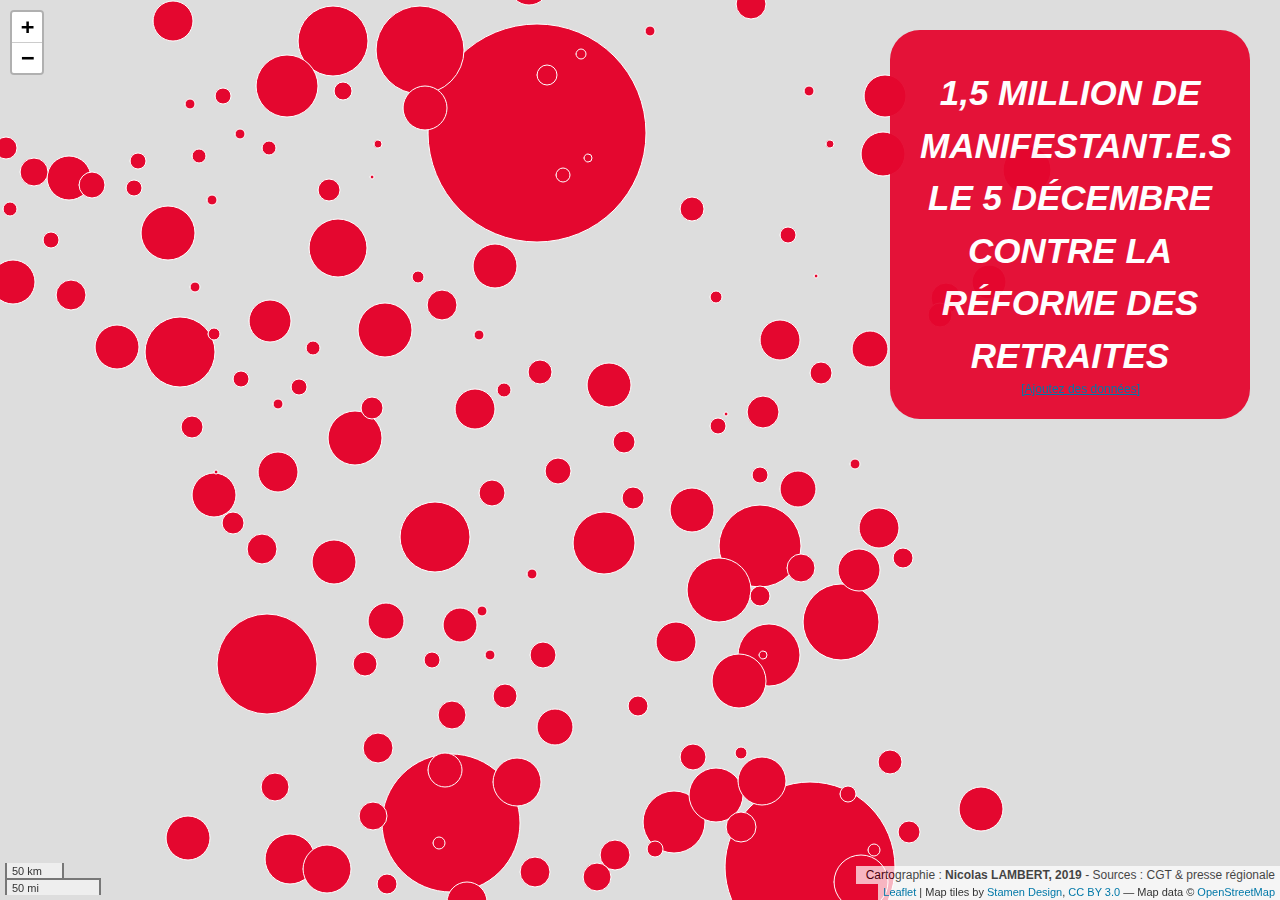
==== commit 62b58e76: "map update" ====
--- a/index.html
+++ b/index.html
@@ -17,11 +17,11 @@
 </head>
 <body style="background-color: white;">
 <div id="htmlwidget_container">
-<div id="htmlwidget-f64f60d105b7caac0395" class="leaflet html-widget" style="width:100%;height:400px;">
+<div id="htmlwidget-b87f494aa84400b26690" class="leaflet html-widget" style="width:100%;height:400px;">
 
 </div>
 </div>
-<script type="application/json" data-for="htmlwidget-f64f60d105b7caac0395">{"x":{"options":{"crs":{"crsClass":"L.CRS.EPSG3857","code":null,"proj4def":null,"projectedBounds":null,"options":{}}},"calls":[{"method":"addProviderTiles","args":["Stamen.TonerBackground",null,null,{"errorTileUrl":"","noWrap":false,"detectRetina":false}]},{"method":"addScaleBar","args":[{"maxWidth":100,"metric":true,"imperial":true,"updateWhenIdle":true,"position":"bottomleft"}]},{"method":"addControl","args":["<div>\n  <style type=\"text/css\">.map-title { \n    position: fixed !important;\n    top: 20px;\n    right: 30px;\n    width: 300px;\n    text-align: center;\n    padding-left: 30px; \n    padding-right: 30px; \n    padding-top: 37px; \n    padding-bottom: 37px; \n    background: #e4072f;\n    color: white;\n    opacity: 0.95;\t\n    font-weight: bold;\n    font-size: 35px;\n border-radius: 30px 30px 30px 30px;\n  }<\/style>\n  <i>1,5 MILLION DE MANIFESTANT.E.S LE 5 DÉCEMBRE CONTRE LA RÉFORME DES RETRAITES<\/i>\n<\/div>","topleft",null,"map-title"]},{"method":"addControl","args":["<div>\n  <style type=\"text/css\">.map-note { \n    position: fixed;\n    bottom: 16px;\n    right:-5px;\n    text-align: right;\n    padding-left: 10px;\n    padding-right: 10px;\n    background: white;\n    opacity: 0.7;\t\n    font-size: 12px;\n  }<\/style>\n  Cartographie : <b>Nicolas LAMBERT, 2019<\/b> - Sources : https://mobilisations-en-france.cgt.fr/news/map & contributions facebook & twitter\n<\/div>","topleft",null,"map-note"]},{"method":"addControl","args":["<div>\n  <style type=\"text/css\">.map-contrib { \n    position: fixed;\n    top: 370px;\n    right: 140px;\n    a:link : white;\n    a:visited: white;\n  }\n<\/style>\n  <a href='form.html'>[Ajoutez des données]<\/a>\n<\/div>","topleft",null,"map-contrib"]},{"method":"addCircleMarkers","args":[[48.845,43.2545,43.600568,44.853383,49.440338,45.7685,45.183471,50.630206,49.502856,47.238046,45.835661,45.430905,49.184349,45.786833,43.611665,44.923702,48.005771,48.406102,43.826078,46.586578,44.721071,48.112191,43.136247,47.394922,43.314761,48.571428,43.93114,43.938105,42.699556,43.241056,43.486661,45.643488,49.020682,46.157644,47.750668,48.688135,46.987575,43.712855,47.873517,47.999079,46.043527,47.27486,48.513963,47.468087,45.583796,49.108386,49.903551,45.901556,46.804224,49.64337,42.970036,46.328659,45.02672,47.25555,46.203106,45.193338,44.359341,45.15952,44.022237,43.572881,42.686831,43.347086,47.660026,47.638802,50.287956,43.212034,44.200989,49.768191,45.746428,48.73317,43.172085,43.661702,45.597453,44.457409,43.892462,50.358173,48.561492,41.918873,44.926438,50.728573,49.919766,46.171663,46.342826,48.595806,48.469041,44.852685,47.082479,44.087445,44.607133,48.292802,47.51061,46.814963,48.430393,47.080772,43.53146,46.673263,46.559076,45.945648,46.130914,45.67526,50.948847,49.257322,50.37982,44.526341,45.381431,43.120831,49.147566,48.446925,43.834755,44.890429,43.395424,46.974352,48.064044,49.111649,48.64269,48.102171,47.034773,48.675214,48.290402,48.737303,46.948958,48.540835,47.264856,50.109435,47.640516,43.443252,47.793727,47.365454,43.392529,47.719335,49.407528,49.055111,48.353757,49.572632,47.359031,49.145894,44.928417,46.848159,46.389172,45.266936,45.549876,48.761574,48.760274,48.451241,44.922994,48.665264,50.428368,47.794978,46.32841,48.520579],[2.3752,5.3722,1.433106,-0.587876,1.09146,4.8236,5.71728,3.04584,0.130359,-1.552891,1.254555,4.369371,-0.371816,3.110069,3.873083,4.920653,0.190197,-4.498893,4.343556,0.370414,4.59587,-1.685963,5.933602,0.699192,-0.34405,7.761454,2.150685,4.841454,2.902939,0.065167,-1.462185,0.148172,1.147024,-1.177111,-3.379566,6.172286,3.159268,7.253866,1.911367,-4.09364,4.076508,-2.243465,-2.765377,-0.562748,5.907417,6.195982,2.289549,6.125486,1.693215,-1.621098,1.60706,-0.469063,3.89771,6.03091,5.242216,0.71097,2.567132,1.529262,1.365479,4.616571,9.427525,3.234522,-2.746,6.865359,2.767975,2.350108,0.631063,4.720554,-0.644427,-3.460492,3.034084,0.566383,5.272778,1.43794,-0.50031,3.509748,-3.149207,8.737081,2.435864,1.607846,1.081997,1.873994,2.605004,-3.822029,-2.519195,0.485843,2.402096,6.246275,2.026612,4.075129,6.797758,0.555494,0.092899,5.493509,6.462122,-1.413319,3.327238,-0.968014,3.428457,6.393127,1.867939,2.478556,3.09888,3.486646,4.817948,0.725021,0.242675,-2.053427,5.789047,1.216569,3.669946,-0.242496,-2.969621,-1.0813,-2.008842,5.129137,-0.875249,-1.34494,-3.414883,-0.567305,2.014993,2.655358,-0.084555,1.829831,4.334403,1.30016,1.065604,-1.179214,6.073612,-1.385212,2.851236,-1.444571,-1.195238,3.616277,1.7404,5.360313,1.855862,-0.469681,5.866149,1.766255,2.313531,5.587635,0.626937,-4.261525,4.855531,2.93152,2.831773,5.442736,-1.155515,0.557216],[109.254843059208,84.6284375321634,69.0988298942671,50.3047074850966,43.7019372236832,40.8794190573313,37.8469878303024,37.8469878303024,34.5494149471335,34.5494149471335,34.5494149471335,32.4102240721429,30.9019361618552,30.9019361618552,30.9019361618552,30.9019361618552,29.3161507141752,26.7618617422916,26.7618617422916,26.7618617422916,26.7618617422916,26.7618617422916,26.7618617422916,26.7618617422916,24.9139374258344,24.2338965090035,23.936536824086,23.936536824086,23.936536824086,23.936536824086,22.2837030685367,21.8509686118416,21.8509686118416,21.8509686118416,21.8509686118416,21.8509686118416,21.8509686118416,21.8509686118416,21.8509686118416,21.8509686118416,21.8509686118416,21.8509686118416,21.8509686118416,20.9587128167173,20.7296489682801,20.7296489682801,19.5441004761168,19.5441004761168,19.5441004761168,19.5441004761168,19.5441004761168,19.5441004761168,19.5441004761168,18.2818319785786,18.2818319785786,18.2818319785786,18.2818319785786,16.9256875064327,16.9256875064327,15.4509680809276,15.4509680809276,15.4509680809276,15.4509680809276,15.4509680809276,14.8200479576422,14.8200479576422,14.6580753570876,14.6580753570876,14.6580753570876,14.6580753570876,14.3286383368604,13.8197659788534,13.8197659788534,13.8197659788534,13.8197659788534,13.8197659788534,13.8197659788534,13.8197659788534,12.927207364566,12.927207364566,12.927207364566,12.927207364566,12.927207364566,12.927207364566,12.927207364566,11.968268412043,11.968268412043,11.968268412043,11.968268412043,11.968268412043,11.968268412043,11.1418515342684,10.9254843059208,10.9254843059208,10.9254843059208,10.9254843059208,10.9254843059208,10.9254843059208,10.9254843059208,9.7720502380584,9.7720502380584,9.7720502380584,9.7720502380584,9.7720502380584,9.7720502380584,9.7720502380584,9.27058084855655,8.46284375321634,8.46284375321634,8.46284375321634,8.46284375321634,8.46284375321634,8.17588381146626,7.8784787748549,7.8784787748549,7.56939756606048,7.56939756606048,6.90988298942671,6.90988298942671,6.90988298942671,6.90988298942671,6.55529058355247,6.55529058355247,6.18038723237103,6.18038723237103,6.18038723237103,6.18038723237103,5.98413420602149,5.78122288528111,5.35237234845831,5.35237234845831,5.35237234845831,5.35237234845831,5.35237234845831,5.35237234845831,5.12450637721944,4.8860251190292,4.8860251190292,4.8860251190292,4.8860251190292,4.8860251190292,4.37019372236832,4.08794190573313,3.78469878303024,3.78469878303024,3.78469878303024,2.67618617422916,2.3936536824086,2.20683965403289,1.82818319785786],null,null,{"interactive":true,"className":"","stroke":true,"color":"white","weight":1,"opacity":100,"fill":true,"fillColor":"#e4072f","fillOpacity":100},null,null,["<div width='300px' align='center'><h2>paris<\/h2><b>250000 manifestant.e.s<\/b><\/div>","<div width='300px' align='center'><h2>marseille<\/h2><b>150000 manifestant.e.s<\/b><\/div>","<div width='300px' align='center'><h2>toulouse<\/h2><b>100000 manifestant.e.s<\/b><\/div>","<div width='300px' align='center'><h2>bordeaux<\/h2><b>53000 manifestant.e.s<\/b><\/div>","<div width='300px' align='center'><h2>rouen<\/h2><b>40000 manifestant.e.s<\/b><\/div>","<div width='300px' align='center'><h2>lyon<\/h2><b>35000 manifestant.e.s<\/b><\/div>","<div width='300px' align='center'><h2>grenoble<\/h2><b>30000 manifestant.e.s<\/b><\/div>","<div width='300px' align='center'><h2>lille<\/h2><b>30000 manifestant.e.s<\/b><\/div>","<div width='300px' align='center'><h2>le havre<\/h2><b>25000 manifestant.e.s<\/b><\/div>","<div width='300px' align='center'><h2>nantes<\/h2><b>25000 manifestant.e.s<\/b><\/div>","<div width='300px' align='center'><h2>Limoges<\/h2><b>25000 manifestant.e.s<\/b><\/div>","<div width='300px' align='center'><h2>saint-etienne<\/h2><b>22000 manifestant.e.s<\/b><\/div>","<div width='300px' align='center'><h2>caen<\/h2><b>20000 manifestant.e.s<\/b><\/div>","<div width='300px' align='center'><h2>clermont ferrand<\/h2><b>20000 manifestant.e.s<\/b><\/div>","<div width='300px' align='center'><h2>montpellier<\/h2><b>20000 manifestant.e.s<\/b><\/div>","<div width='300px' align='center'><h2>valence<\/h2><b>20000 manifestant.e.s<\/b><\/div>","<div width='300px' align='center'><h2>Le Mans<\/h2><b>18000 manifestant.e.s<\/b><\/div>","<div width='300px' align='center'><h2>brest<\/h2><b>15000 manifestant.e.s<\/b><\/div>","<div width='300px' align='center'><h2>nimes<\/h2><b>15000 manifestant.e.s<\/b><\/div>","<div width='300px' align='center'><h2>poitiers<\/h2><b>15000 manifestant.e.s<\/b><\/div>","<div width='300px' align='center'><h2>privas<\/h2><b>15000 manifestant.e.s<\/b><\/div>","<div width='300px' align='center'><h2>rennes<\/h2><b>15000 manifestant.e.s<\/b><\/div>","<div width='300px' align='center'><h2>toulon<\/h2><b>15000 manifestant.e.s<\/b><\/div>","<div width='300px' align='center'><h2>tours<\/h2><b>15000 manifestant.e.s<\/b><\/div>","<div width='300px' align='center'><h2>pau<\/h2><b>13000 manifestant.e.s<\/b><\/div>","<div width='300px' align='center'><h2>strasbourg<\/h2><b>12300 manifestant.e.s<\/b><\/div>","<div width='300px' align='center'><h2>albi<\/h2><b>12000 manifestant.e.s<\/b><\/div>","<div width='300px' align='center'><h2>avignon<\/h2><b>12000 manifestant.e.s<\/b><\/div>","<div width='300px' align='center'><h2>perpignan<\/h2><b>12000 manifestant.e.s<\/b><\/div>","<div width='300px' align='center'><h2>tarbes<\/h2><b>12000 manifestant.e.s<\/b><\/div>","<div width='300px' align='center'><h2>bayonne<\/h2><b>10400 manifestant.e.s<\/b><\/div>","<div width='300px' align='center'><h2>angouleme<\/h2><b>10000 manifestant.e.s<\/b><\/div>","<div width='300px' align='center'><h2>evreux<\/h2><b>10000 manifestant.e.s<\/b><\/div>","<div width='300px' align='center'><h2>la rochelle<\/h2><b>10000 manifestant.e.s<\/b><\/div>","<div width='300px' align='center'><h2>lorient<\/h2><b>10000 manifestant.e.s<\/b><\/div>","<div width='300px' align='center'><h2>nancy<\/h2><b>10000 manifestant.e.s<\/b><\/div>","<div width='300px' align='center'><h2>nevers<\/h2><b>10000 manifestant.e.s<\/b><\/div>","<div width='300px' align='center'><h2>nice<\/h2><b>10000 manifestant.e.s<\/b><\/div>","<div width='300px' align='center'><h2>orleans<\/h2><b>10000 manifestant.e.s<\/b><\/div>","<div width='300px' align='center'><h2>quimper<\/h2><b>10000 manifestant.e.s<\/b><\/div>","<div width='300px' align='center'><h2>roanne<\/h2><b>10000 manifestant.e.s<\/b><\/div>","<div width='300px' align='center'><h2>saint nazaire<\/h2><b>10000 manifestant.e.s<\/b><\/div>","<div width='300px' align='center'><h2>Saint brieuc<\/h2><b>10000 manifestant.e.s<\/b><\/div>","<div width='300px' align='center'><h2>angers<\/h2><b>9200 manifestant.e.s<\/b><\/div>","<div width='300px' align='center'><h2>chambery<\/h2><b>9000 manifestant.e.s<\/b><\/div>","<div width='300px' align='center'><h2>metz<\/h2><b>9000 manifestant.e.s<\/b><\/div>","<div width='300px' align='center'><h2>amiens<\/h2><b>8000 manifestant.e.s<\/b><\/div>","<div width='300px' align='center'><h2>annecy<\/h2><b>8000 manifestant.e.s<\/b><\/div>","<div width='300px' align='center'><h2>chateauroux<\/h2><b>8000 manifestant.e.s<\/b><\/div>","<div width='300px' align='center'><h2>cherbourg<\/h2><b>8000 manifestant.e.s<\/b><\/div>","<div width='300px' align='center'><h2>foix<\/h2><b>8000 manifestant.e.s<\/b><\/div>","<div width='300px' align='center'><h2>niort<\/h2><b>8000 manifestant.e.s<\/b><\/div>","<div width='300px' align='center'><h2>puy en venay<\/h2><b>8000 manifestant.e.s<\/b><\/div>","<div width='300px' align='center'><h2>besancon<\/h2><b>7000 manifestant.e.s<\/b><\/div>","<div width='300px' align='center'><h2>bourg-en-bresse<\/h2><b>7000 manifestant.e.s<\/b><\/div>","<div width='300px' align='center'><h2>perigueux<\/h2><b>7000 manifestant.e.s<\/b><\/div>","<div width='300px' align='center'><h2>rodez<\/h2><b>7000 manifestant.e.s<\/b><\/div>","<div width='300px' align='center'><h2>brive<\/h2><b>6000 manifestant.e.s<\/b><\/div>","<div width='300px' align='center'><h2>montauban<\/h2><b>6000 manifestant.e.s<\/b><\/div>","<div width='300px' align='center'><h2>arles<\/h2><b>5000 manifestant.e.s<\/b><\/div>","<div width='300px' align='center'><h2>bastia<\/h2><b>5000 manifestant.e.s<\/b><\/div>","<div width='300px' align='center'><h2>béziers<\/h2><b>5000 manifestant.e.s<\/b><\/div>","<div width='300px' align='center'><h2>vannes<\/h2><b>5000 manifestant.e.s<\/b><\/div>","<div width='300px' align='center'><h2>Belfort<\/h2><b>5000 manifestant.e.s<\/b><\/div>","<div width='300px' align='center'><h2>arras<\/h2><b>4600 manifestant.e.s<\/b><\/div>","<div width='300px' align='center'><h2>carcassonne<\/h2><b>4600 manifestant.e.s<\/b><\/div>","<div width='300px' align='center'><h2>agen<\/h2><b>4500 manifestant.e.s<\/b><\/div>","<div width='300px' align='center'><h2>charleville-mézières<\/h2><b>4500 manifestant.e.s<\/b><\/div>","<div width='300px' align='center'><h2>saintes<\/h2><b>4500 manifestant.e.s<\/b><\/div>","<div width='300px' align='center'><h2>Lannion<\/h2><b>4500 manifestant.e.s<\/b><\/div>","<div width='300px' align='center'><h2>norbonne<\/h2><b>4300 manifestant.e.s<\/b><\/div>","<div width='300px' align='center'><h2>auch<\/h2><b>4000 manifestant.e.s<\/b><\/div>","<div width='300px' align='center'><h2>bourgoin jallieu<\/h2><b>4000 manifestant.e.s<\/b><\/div>","<div width='300px' align='center'><h2>cahors<\/h2><b>4000 manifestant.e.s<\/b><\/div>","<div width='300px' align='center'><h2>mont-de-marsan<\/h2><b>4000 manifestant.e.s<\/b><\/div>","<div width='300px' align='center'><h2>valenciennes<\/h2><b>4000 manifestant.e.s<\/b><\/div>","<div width='300px' align='center'><h2>Guingamp<\/h2><b>4000 manifestant.e.s<\/b><\/div>","<div width='300px' align='center'><h2>Ajaccio<\/h2><b>4000 manifestant.e.s<\/b><\/div>","<div width='300px' align='center'><h2>aurillac<\/h2><b>3500 manifestant.e.s<\/b><\/div>","<div width='300px' align='center'><h2>boulogne sur mer<\/h2><b>3500 manifestant.e.s<\/b><\/div>","<div width='300px' align='center'><h2>dieppe<\/h2><b>3500 manifestant.e.s<\/b><\/div>","<div width='300px' align='center'><h2>guéret<\/h2><b>3500 manifestant.e.s<\/b><\/div>","<div width='300px' align='center'><h2>montluçon<\/h2><b>3500 manifestant.e.s<\/b><\/div>","<div width='300px' align='center'><h2>morlaix<\/h2><b>3500 manifestant.e.s<\/b><\/div>","<div width='300px' align='center'><h2>Lamballe<\/h2><b>3500 manifestant.e.s<\/b><\/div>","<div width='300px' align='center'><h2>bergerac<\/h2><b>3000 manifestant.e.s<\/b><\/div>","<div width='300px' align='center'><h2>bourges<\/h2><b>3000 manifestant.e.s<\/b><\/div>","<div width='300px' align='center'><h2>digne-les-bains<\/h2><b>3000 manifestant.e.s<\/b><\/div>","<div width='300px' align='center'><h2>figeac<\/h2><b>3000 manifestant.e.s<\/b><\/div>","<div width='300px' align='center'><h2>troyes<\/h2><b>3000 manifestant.e.s<\/b><\/div>","<div width='300px' align='center'><h2>Montbéliard<\/h2><b>3000 manifestant.e.s<\/b><\/div>","<div width='300px' align='center'><h2>châtellerault<\/h2><b>2600 manifestant.e.s<\/b><\/div>","<div width='300px' align='center'><h2>alençon<\/h2><b>2500 manifestant.e.s<\/b><\/div>","<div width='300px' align='center'><h2>dole<\/h2><b>2500 manifestant.e.s<\/b><\/div>","<div width='300px' align='center'><h2>draguignan<\/h2><b>2500 manifestant.e.s<\/b><\/div>","<div width='300px' align='center'><h2>la roche-sur-yon<\/h2><b>2500 manifestant.e.s<\/b><\/div>","<div width='300px' align='center'><h2>moulins<\/h2><b>2500 manifestant.e.s<\/b><\/div>","<div width='300px' align='center'><h2>rochefort<\/h2><b>2500 manifestant.e.s<\/b><\/div>","<div width='300px' align='center'><h2>vichy<\/h2><b>2500 manifestant.e.s<\/b><\/div>","<div width='300px' align='center'><h2>albertville<\/h2><b>2000 manifestant.e.s<\/b><\/div>","<div width='300px' align='center'><h2>calais<\/h2><b>2000 manifestant.e.s<\/b><\/div>","<div width='300px' align='center'><h2>creil<\/h2><b>2000 manifestant.e.s<\/b><\/div>","<div width='300px' align='center'><h2>douai<\/h2><b>2000 manifestant.e.s<\/b><\/div>","<div width='300px' align='center'><h2>mende<\/h2><b>2000 manifestant.e.s<\/b><\/div>","<div width='300px' align='center'><h2>roussillon<\/h2><b>2000 manifestant.e.s<\/b><\/div>","<div width='300px' align='center'><h2>saint-gaudens<\/h2><b>2000 manifestant.e.s<\/b><\/div>","<div width='300px' align='center'><h2>lisieux<\/h2><b>1800 manifestant.e.s<\/b><\/div>","<div width='300px' align='center'><h2>dinan<\/h2><b>1500 manifestant.e.s<\/b><\/div>","<div width='300px' align='center'><h2>manosque<\/h2><b>1500 manifestant.e.s<\/b><\/div>","<div width='300px' align='center'><h2>sarlat<\/h2><b>1500 manifestant.e.s<\/b><\/div>","<div width='300px' align='center'><h2>sete<\/h2><b>1500 manifestant.e.s<\/b><\/div>","<div width='300px' align='center'><h2>thouars<\/h2><b>1500 manifestant.e.s<\/b><\/div>","<div width='300px' align='center'><h2>pontivy<\/h2><b>1400 manifestant.e.s<\/b><\/div>","<div width='300px' align='center'><h2>saint-lô<\/h2><b>1300 manifestant.e.s<\/b><\/div>","<div width='300px' align='center'><h2>saint-malo<\/h2><b>1300 manifestant.e.s<\/b><\/div>","<div width='300px' align='center'><h2>chaumont<\/h2><b>1200 manifestant.e.s<\/b><\/div>","<div width='300px' align='center'><h2>cholet<\/h2><b>1200 manifestant.e.s<\/b><\/div>","<div width='300px' align='center'><h2>avranche<\/h2><b>1000 manifestant.e.s<\/b><\/div>","<div width='300px' align='center'><h2>carhaix<\/h2><b>1000 manifestant.e.s<\/b><\/div>","<div width='300px' align='center'><h2>flers<\/h2><b>1000 manifestant.e.s<\/b><\/div>","<div width='300px' align='center'><h2>issoudun<\/h2><b>1000 manifestant.e.s<\/b><\/div>","<div width='300px' align='center'><h2>melun<\/h2><b>900 manifestant.e.s<\/b><\/div>","<div width='300px' align='center'><h2>saumur<\/h2><b>900 manifestant.e.s<\/b><\/div>","<div width='300px' align='center'><h2>abbeville<\/h2><b>800 manifestant.e.s<\/b><\/div>","<div width='300px' align='center'><h2>montbard<\/h2><b>800 manifestant.e.s<\/b><\/div>","<div width='300px' align='center'><h2>muret<\/h2><b>800 manifestant.e.s<\/b><\/div>","<div width='300px' align='center'><h2>vendôme<\/h2><b>800 manifestant.e.s<\/b><\/div>","<div width='300px' align='center'><h2>ancenis<\/h2><b>750 manifestant.e.s<\/b><\/div>","<div width='300px' align='center'><h2>brignoles<\/h2><b>700 manifestant.e.s<\/b><\/div>","<div width='300px' align='center'><h2>chateaubriant<\/h2><b>600 manifestant.e.s<\/b><\/div>","<div width='300px' align='center'><h2>compiégne<\/h2><b>600 manifestant.e.s<\/b><\/div>","<div width='300px' align='center'><h2>coutances<\/h2><b>600 manifestant.e.s<\/b><\/div>","<div width='300px' align='center'><h2>fougères<\/h2><b>600 manifestant.e.s<\/b><\/div>","<div width='300px' align='center'><h2>laon<\/h2><b>600 manifestant.e.s<\/b><\/div>","<div width='300px' align='center'><h2>romorantin<\/h2><b>600 manifestant.e.s<\/b><\/div>","<div width='300px' align='center'><h2>verdun<\/h2><b>550 manifestant.e.s<\/b><\/div>","<div width='300px' align='center'><h2>biars<\/h2><b>500 manifestant.e.s<\/b><\/div>","<div width='300px' align='center'><h2>bressuire<\/h2><b>500 manifestant.e.s<\/b><\/div>","<div width='300px' align='center'><h2>saint-claude<\/h2><b>500 manifestant.e.s<\/b><\/div>","<div width='300px' align='center'><h2>tulle<\/h2><b>500 manifestant.e.s<\/b><\/div>","<div width='300px' align='center'><h2>ussel<\/h2><b>500 manifestant.e.s<\/b><\/div>","<div width='300px' align='center'><h2>commercy<\/h2><b>400 manifestant.e.s<\/b><\/div>","<div width='300px' align='center'><h2>l'aigle<\/h2><b>350 manifestant.e.s<\/b><\/div>","<div width='300px' align='center'><h2>landerneau<\/h2><b>300 manifestant.e.s<\/b><\/div>","<div width='300px' align='center'><h2>saint-flour<\/h2><b>300 manifestant.e.s<\/b><\/div>","<div width='300px' align='center'><h2>segre<\/h2><b>300 manifestant.e.s<\/b><\/div>","<div width='300px' align='center'><h2>Lens<\/h2><b>150 manifestant.e.s<\/b><\/div>","<div width='300px' align='center'><h2>chalindrey<\/h2><b>120 manifestant.e.s<\/b><\/div>","<div width='300px' align='center'><h2>belle-ile-en-mer<\/h2><b>102 manifestant.e.s<\/b><\/div>","<div width='300px' align='center'><h2>mortagne au perche<\/h2><b>70 manifestant.e.s<\/b><\/div>"],null,null,{"interactive":false,"permanent":false,"direction":"auto","opacity":1,"offset":[0,0],"textsize":"10px","textOnly":false,"className":"","sticky":true},null]}],"setView":[[46.5,3.5],7,[]],"limits":{"lat":[41.918873,50.948847],"lng":[-4.498893,9.427525]}},"evals":[],"jsHooks":[]}</script>
-<script type="application/htmlwidget-sizing" data-for="htmlwidget-f64f60d105b7caac0395">{"viewer":{"width":"100%","height":400,"padding":0,"fill":true},"browser":{"width":"100%","height":400,"padding":0,"fill":true}}</script>
+<script type="application/json" data-for="htmlwidget-b87f494aa84400b26690">{"x":{"options":{"crs":{"crsClass":"L.CRS.EPSG3857","code":null,"proj4def":null,"projectedBounds":null,"options":{}}},"calls":[{"method":"addProviderTiles","args":["Stamen.TonerBackground",null,null,{"errorTileUrl":"","noWrap":false,"detectRetina":false}]},{"method":"addScaleBar","args":[{"maxWidth":100,"metric":true,"imperial":true,"updateWhenIdle":true,"position":"bottomleft"}]},{"method":"addControl","args":["<div>\n  <style type=\"text/css\">.map-title { \n    position: fixed !important;\n    top: 20px;\n    right: 30px;\n    width: 300px;\n    text-align: center;\n    padding-left: 30px; \n    padding-right: 30px; \n    padding-top: 37px; \n    padding-bottom: 37px; \n    background: #e4072f;\n    color: white;\n    opacity: 0.95;\t\n    font-weight: bold;\n    font-size: 35px;\n border-radius: 30px 30px 30px 30px;\n  }<\/style>\n  <i>1,5 MILLION DE MANIFESTANT.E.S LE 5 DÉCEMBRE CONTRE LA RÉFORME DES RETRAITES<\/i>\n<\/div>","topleft",null,"map-title"]},{"method":"addControl","args":["<div>\n  <style type=\"text/css\">.map-note { \n    position: fixed;\n    bottom: 16px;\n    right:-5px;\n    text-align: right;\n    padding-left: 10px;\n    padding-right: 10px;\n    background: white;\n    opacity: 0.7;\t\n    font-size: 12px;\n  }<\/style>\n  Cartographie : <b>Nicolas LAMBERT, 2019<\/b> - Sources : CGT & presse régionale\n<\/div>","topleft",null,"map-note"]},{"method":"addControl","args":["<div>\n  <style type=\"text/css\">.map-contrib { \n    position: fixed;\n    top: 370px;\n    right: 140px;\n    a:link : white;\n    a:visited: white;\n  }\n<\/style>\n  <a href='form.html'>[Ajoutez des données]<\/a>\n<\/div>","topleft",null,"map-contrib"]},{"method":"addCircleMarkers","args":[[48.845,43.2545,43.600568,44.853383,49.440338,45.7685,45.183471,50.630206,49.502856,47.238046,45.835661,45.430905,49.184349,45.786833,43.611665,44.923702,48.005771,48.406102,43.826078,46.586578,44.721071,48.112191,43.136247,47.394922,43.314761,48.571428,43.93114,43.938105,42.699556,43.241056,43.486661,45.643488,49.020682,46.157644,47.750668,48.688135,46.987575,43.712855,47.873517,47.999079,46.043527,47.27486,48.513963,47.468087,45.583796,49.108386,49.903551,45.901556,46.804224,49.64337,42.970036,46.328659,45.02672,47.322086,47.25555,46.203106,45.193338,44.359341,45.15952,44.022237,47.751065,46.781412,43.572881,42.686831,43.347086,47.660026,47.638802,47.585536,-20.890447,50.287956,43.212034,44.200989,49.768191,45.746428,43.172085,43.661702,45.597453,44.457409,43.892462,50.358173,48.561492,41.918873,44.926438,50.728573,49.919766,46.171663,46.342826,48.595806,48.469041,44.127755,44.852685,47.082479,44.087445,44.607133,48.292802,47.51061,44.852882,46.814963,48.430393,47.080772,43.53146,46.673263,46.559076,45.945648,46.130914,48.73317,45.67526,50.948847,49.257322,50.37982,44.526341,45.381431,43.120831,49.147566,48.446925,43.834755,44.890429,43.395424,46.974352,48.064044,49.111649,48.64269,48.102171,47.034773,46.678329,46.305893,48.675214,48.290402,48.737303,46.948958,-21.33312,48.540835,47.264856,50.109435,47.640516,43.443252,47.793727,47.365454,43.392529,44.16246,47.719335,49.407528,49.055111,48.353757,49.572632,47.359031,49.145894,44.928417,46.848159,46.389172,45.266936,45.549876,48.83769,48.761574,48.760274,48.451241,44.922994,48.665264,50.428368,47.794978,46.32841,46.769645,48.520579],[2.3752,5.3722,1.433106,-0.587876,1.09146,4.8236,5.71728,3.04584,0.130359,-1.552891,1.254555,4.369371,-0.371816,3.110069,3.873083,4.920653,0.190197,-4.498893,4.343556,0.370414,4.59587,-1.685963,5.933602,0.699192,-0.34405,7.761454,2.150685,4.841454,2.902939,0.065167,-1.462185,0.148172,1.147024,-1.177111,-3.379566,6.172286,3.159268,7.253866,1.911367,-4.09364,4.076508,-2.243465,-2.765377,-0.562748,5.907417,6.195982,2.289549,6.125486,1.693215,-1.621098,1.60706,-0.469063,3.89771,5.039085,6.03091,5.242216,0.71097,2.567132,1.529262,1.365479,7.335409,4.852333,4.616571,9.427525,3.234522,-2.746,6.865359,1.334077,55.457232,2.767975,2.350108,0.631063,4.720554,-0.644427,3.034084,0.566383,5.272778,1.43794,-0.50031,3.509748,-3.149207,8.737081,2.435864,1.607846,1.081997,1.873994,2.605004,-3.822029,-2.519195,4.084433,0.485843,2.402096,6.246275,2.026612,4.075129,6.797758,0.484518,0.555494,0.092899,5.493509,6.462122,-1.413319,3.327238,-0.968014,3.428457,-3.460492,6.393127,1.867939,2.478556,3.09888,3.486646,4.817948,0.725021,0.242675,-2.053427,5.789047,1.216569,3.669946,-0.242496,-2.969621,-1.0813,-2.008842,5.129137,-0.875249,4.356583,4.827219,-1.34494,-3.414883,-0.567305,2.014993,55.4714,2.655358,-0.084555,1.829831,4.334403,1.30016,1.065604,-1.179214,6.073612,4.618879,-1.385212,2.851236,-1.444571,-1.195238,3.616277,1.7404,5.360313,1.855862,-0.469681,5.866149,1.766255,2.313531,-0.888211,5.587635,0.626937,-4.261525,4.855531,2.93152,2.831773,5.442736,-1.155515,4.452098,0.557216],[109.254843059208,84.6284375321634,69.0988298942671,50.3047074850966,43.7019372236832,40.8794190573313,37.8469878303024,37.8469878303024,34.5494149471335,34.5494149471335,34.5494149471335,32.4102240721429,30.9019361618552,30.9019361618552,30.9019361618552,30.9019361618552,29.3161507141752,26.7618617422916,26.7618617422916,26.7618617422916,26.7618617422916,26.7618617422916,26.7618617422916,26.7618617422916,24.9139374258344,24.2338965090035,23.936536824086,23.936536824086,23.936536824086,23.936536824086,22.2837030685367,21.8509686118416,21.8509686118416,21.8509686118416,21.8509686118416,21.8509686118416,21.8509686118416,21.8509686118416,21.8509686118416,21.8509686118416,21.8509686118416,21.8509686118416,21.8509686118416,20.9587128167173,20.7296489682801,20.7296489682801,19.5441004761168,19.5441004761168,19.5441004761168,19.5441004761168,19.5441004761168,19.5441004761168,19.5441004761168,19.5441004761168,18.2818319785786,18.2818319785786,18.2818319785786,18.2818319785786,16.9256875064327,16.9256875064327,16.9256875064327,16.4971195269702,15.4509680809276,15.4509680809276,15.4509680809276,15.4509680809276,15.4509680809276,15.4509680809276,15.4509680809276,14.8200479576422,14.8200479576422,14.6580753570876,14.6580753570876,14.6580753570876,14.3286383368604,13.8197659788534,13.8197659788534,13.8197659788534,13.8197659788534,13.8197659788534,13.8197659788534,13.8197659788534,12.927207364566,12.927207364566,12.927207364566,12.927207364566,12.927207364566,12.927207364566,12.927207364566,12.927207364566,11.968268412043,11.968268412043,11.968268412043,11.968268412043,11.968268412043,11.968268412043,11.868113777527,11.1418515342684,10.9254843059208,10.9254843059208,10.9254843059208,10.9254843059208,10.9254843059208,10.9254843059208,10.9254843059208,10.9254843059208,9.7720502380584,9.7720502380584,9.7720502380584,9.7720502380584,9.7720502380584,9.7720502380584,9.7720502380584,9.27058084855655,8.46284375321634,8.46284375321634,8.46284375321634,8.46284375321634,8.46284375321634,8.17588381146626,7.8784787748549,7.8784787748549,7.56939756606048,7.56939756606048,7.56939756606048,7.56939756606048,6.90988298942671,6.90988298942671,6.90988298942671,6.90988298942671,6.90988298942671,6.55529058355247,6.55529058355247,6.18038723237103,6.18038723237103,6.18038723237103,6.18038723237103,5.98413420602149,5.78122288528111,5.78122288528111,5.35237234845831,5.35237234845831,5.35237234845831,5.35237234845831,5.35237234845831,5.35237234845831,5.12450637721944,4.8860251190292,4.8860251190292,4.8860251190292,4.8860251190292,4.8860251190292,4.63529042427828,4.37019372236832,4.08794190573313,3.78469878303024,3.78469878303024,3.78469878303024,2.67618617422916,2.3936536824086,2.20683965403289,2.18509686118416,1.82818319785786],null,null,{"interactive":true,"className":"","stroke":true,"color":"white","weight":1,"opacity":100,"fill":true,"fillColor":"#e4072f","fillOpacity":100},null,null,["<div width='300px' align='center'><h1>PARIS<\/h1><hr/><h2>250000 manifestant.e.s<\/h2><hr/><br/><i>Source des données : <br/><a href = https://mobilisations-en-france.cgt.fr/news/map target = '_BLANK'>https://mobilisations-en-france.cgt.fr/news/map<\/a><\/i><\/div>","<div width='300px' align='center'><h1>MARSEILLE<\/h1><hr/><h2>150000 manifestant.e.s<\/h2><hr/><br/><i>Source des données : <br/><a href = https://mobilisations-en-france.cgt.fr/news/map target = '_BLANK'>https://mobilisations-en-france.cgt.fr/news/map<\/a><\/i><\/div>","<div width='300px' align='center'><h1>TOULOUSE<\/h1><hr/><h2>100000 manifestant.e.s<\/h2><hr/><br/><i>Source des données : <br/><a href = https://mobilisations-en-france.cgt.fr/news/map target = '_BLANK'>https://mobilisations-en-france.cgt.fr/news/map<\/a><\/i><\/div>","<div width='300px' align='center'><h1>BORDEAUX<\/h1><hr/><h2>53000 manifestant.e.s<\/h2><hr/><br/><i>Source des données : <br/><a href = https://mobilisations-en-france.cgt.fr/news/map target = '_BLANK'>https://mobilisations-en-france.cgt.fr/news/map<\/a><\/i><\/div>","<div width='300px' align='center'><h1>ROUEN<\/h1><hr/><h2>40000 manifestant.e.s<\/h2><hr/><br/><i>Source des données : <br/><a href = https://mobilisations-en-france.cgt.fr/news/map target = '_BLANK'>https://mobilisations-en-france.cgt.fr/news/map<\/a><\/i><\/div>","<div width='300px' align='center'><h1>LYON<\/h1><hr/><h2>35000 manifestant.e.s<\/h2><hr/><br/><i>Source des données : <br/><a href = https://mobilisations-en-france.cgt.fr/news/map target = '_BLANK'>https://mobilisations-en-france.cgt.fr/news/map<\/a><\/i><\/div>","<div width='300px' align='center'><h1>GRENOBLE<\/h1><hr/><h2>30000 manifestant.e.s<\/h2><hr/><br/><i>Source des données : <br/><a href = https://mobilisations-en-france.cgt.fr/news/map target = '_BLANK'>https://mobilisations-en-france.cgt.fr/news/map<\/a><\/i><\/div>","<div width='300px' align='center'><h1>LILLE<\/h1><hr/><h2>30000 manifestant.e.s<\/h2><hr/><br/><i>Source des données : <br/><a href = https://mobilisations-en-france.cgt.fr/news/map target = '_BLANK'>https://mobilisations-en-france.cgt.fr/news/map<\/a><\/i><\/div>","<div width='300px' align='center'><h1>LE HAVRE<\/h1><hr/><h2>25000 manifestant.e.s<\/h2><hr/><br/><i>Source des données : <br/><a href = https://mobilisations-en-france.cgt.fr/news/map target = '_BLANK'>https://mobilisations-en-france.cgt.fr/news/map<\/a><\/i><\/div>","<div width='300px' align='center'><h1>NANTES<\/h1><hr/><h2>25000 manifestant.e.s<\/h2><hr/><br/><i>Source des données : <br/><a href = https://mobilisations-en-france.cgt.fr/news/map target = '_BLANK'>https://mobilisations-en-france.cgt.fr/news/map<\/a><\/i><\/div>","<div width='300px' align='center'><h1>LIMOGES<\/h1><hr/><h2>25000 manifestant.e.s<\/h2><hr/><br/><i>Source des données : <br/><a href = https://neocarto.github.io/manif5dec/form.html target = '_BLANK'>https://neocarto.github.io/manif5dec/form.html<\/a><\/i><\/div>","<div width='300px' align='center'><h1>SAINT-ETIENNE<\/h1><hr/><h2>22000 manifestant.e.s<\/h2><hr/><br/><i>Source des données : <br/><a href = https://mobilisations-en-france.cgt.fr/news/map target = '_BLANK'>https://mobilisations-en-france.cgt.fr/news/map<\/a><\/i><\/div>","<div width='300px' align='center'><h1>CAEN<\/h1><hr/><h2>20000 manifestant.e.s<\/h2><hr/><br/><i>Source des données : <br/><a href = https://mobilisations-en-france.cgt.fr/news/map target = '_BLANK'>https://mobilisations-en-france.cgt.fr/news/map<\/a><\/i><\/div>","<div width='300px' align='center'><h1>CLERMONT FERRAND<\/h1><hr/><h2>20000 manifestant.e.s<\/h2><hr/><br/><i>Source des données : <br/><a href = https://mobilisations-en-france.cgt.fr/news/map target = '_BLANK'>https://mobilisations-en-france.cgt.fr/news/map<\/a><\/i><\/div>","<div width='300px' align='center'><h1>MONTPELLIER<\/h1><hr/><h2>20000 manifestant.e.s<\/h2><hr/><br/><i>Source des données : <br/><a href = https://mobilisations-en-france.cgt.fr/news/map target = '_BLANK'>https://mobilisations-en-france.cgt.fr/news/map<\/a><\/i><\/div>","<div width='300px' align='center'><h1>VALENCE<\/h1><hr/><h2>20000 manifestant.e.s<\/h2><hr/><br/><i>Source des données : <br/><a href = https://mobilisations-en-france.cgt.fr/news/map target = '_BLANK'>https://mobilisations-en-france.cgt.fr/news/map<\/a><\/i><\/div>","<div width='300px' align='center'><h1>LE MANS<\/h1><hr/><h2>18000 manifestant.e.s<\/h2><hr/><br/><i>Source des données : <br/><a href = https://www.ouest-france.fr/pays-de-la-loire/le-mans-72000/greve-du-5-decembre-deux-nouveaux-rassemblements-annonces-ce-vendredi-et-samedi-au-mans-e79a7f18-174c-11ea-b3ba-cb5fee798ff0 target = '_BLANK'>https://www.ouest-france.fr/pays-de-la-loire/le-mans-72000/greve-du-5-decembre-deux-nouveaux-rassemblements-annonces-ce-vendredi-et-samedi-au-mans-e79a7f18-174c-11ea-b3ba-cb5fee798ff0<\/a><\/i><\/div>","<div width='300px' align='center'><h1>BREST<\/h1><hr/><h2>15000 manifestant.e.s<\/h2><hr/><br/><i>Source des données : <br/><a href = https://mobilisations-en-france.cgt.fr/news/map target = '_BLANK'>https://mobilisations-en-france.cgt.fr/news/map<\/a><\/i><\/div>","<div width='300px' align='center'><h1>NIMES<\/h1><hr/><h2>15000 manifestant.e.s<\/h2><hr/><br/><i>Source des données : <br/><a href = https://mobilisations-en-france.cgt.fr/news/map target = '_BLANK'>https://mobilisations-en-france.cgt.fr/news/map<\/a><\/i><\/div>","<div width='300px' align='center'><h1>POITIERS<\/h1><hr/><h2>15000 manifestant.e.s<\/h2><hr/><br/><i>Source des données : <br/><a href = https://mobilisations-en-france.cgt.fr/news/map target = '_BLANK'>https://mobilisations-en-france.cgt.fr/news/map<\/a><\/i><\/div>","<div width='300px' align='center'><h1>PRIVAS<\/h1><hr/><h2>15000 manifestant.e.s<\/h2><hr/><br/><i>Source des données : <br/><a href = https://mobilisations-en-france.cgt.fr/news/map target = '_BLANK'>https://mobilisations-en-france.cgt.fr/news/map<\/a><\/i><\/div>","<div width='300px' align='center'><h1>RENNES<\/h1><hr/><h2>15000 manifestant.e.s<\/h2><hr/><br/><i>Source des données : <br/><a href = https://mobilisations-en-france.cgt.fr/news/map target = '_BLANK'>https://mobilisations-en-france.cgt.fr/news/map<\/a><\/i><\/div>","<div width='300px' align='center'><h1>TOULON<\/h1><hr/><h2>15000 manifestant.e.s<\/h2><hr/><br/><i>Source des données : <br/><a href = https://mobilisations-en-france.cgt.fr/news/map target = '_BLANK'>https://mobilisations-en-france.cgt.fr/news/map<\/a><\/i><\/div>","<div width='300px' align='center'><h1>TOURS<\/h1><hr/><h2>15000 manifestant.e.s<\/h2><hr/><br/><i>Source des données : <br/><a href = https://mobilisations-en-france.cgt.fr/news/map target = '_BLANK'>https://mobilisations-en-france.cgt.fr/news/map<\/a><\/i><\/div>","<div width='300px' align='center'><h1>PAU<\/h1><hr/><h2>13000 manifestant.e.s<\/h2><hr/><br/><i>Source des données : <br/><a href = https://mobilisations-en-france.cgt.fr/news/map target = '_BLANK'>https://mobilisations-en-france.cgt.fr/news/map<\/a><\/i><\/div>","<div width='300px' align='center'><h1>STRASBOURG<\/h1><hr/><h2>12300 manifestant.e.s<\/h2><hr/><br/><i>Source des données : <br/><a href = https://mobilisations-en-france.cgt.fr/news/map target = '_BLANK'>https://mobilisations-en-france.cgt.fr/news/map<\/a><\/i><\/div>","<div width='300px' align='center'><h1>ALBI<\/h1><hr/><h2>12000 manifestant.e.s<\/h2><hr/><br/><i>Source des données : <br/><a href = https://mobilisations-en-france.cgt.fr/news/map target = '_BLANK'>https://mobilisations-en-france.cgt.fr/news/map<\/a><\/i><\/div>","<div width='300px' align='center'><h1>AVIGNON<\/h1><hr/><h2>12000 manifestant.e.s<\/h2><hr/><br/><i>Source des données : <br/><a href = https://mobilisations-en-france.cgt.fr/news/map target = '_BLANK'>https://mobilisations-en-france.cgt.fr/news/map<\/a><\/i><\/div>","<div width='300px' align='center'><h1>PERPIGNAN<\/h1><hr/><h2>12000 manifestant.e.s<\/h2><hr/><br/><i>Source des données : <br/><a href = https://mobilisations-en-france.cgt.fr/news/map target = '_BLANK'>https://mobilisations-en-france.cgt.fr/news/map<\/a><\/i><\/div>","<div width='300px' align='center'><h1>TARBES<\/h1><hr/><h2>12000 manifestant.e.s<\/h2><hr/><br/><i>Source des données : <br/><a href = https://mobilisations-en-france.cgt.fr/news/map target = '_BLANK'>https://mobilisations-en-france.cgt.fr/news/map<\/a><\/i><\/div>","<div width='300px' align='center'><h1>BAYONNE<\/h1><hr/><h2>10400 manifestant.e.s<\/h2><hr/><br/><i>Source des données : <br/><a href = https://mobilisations-en-france.cgt.fr/news/map target = '_BLANK'>https://mobilisations-en-france.cgt.fr/news/map<\/a><\/i><\/div>","<div width='300px' align='center'><h1>ANGOULEME<\/h1><hr/><h2>10000 manifestant.e.s<\/h2><hr/><br/><i>Source des données : <br/><a href = https://mobilisations-en-france.cgt.fr/news/map target = '_BLANK'>https://mobilisations-en-france.cgt.fr/news/map<\/a><\/i><\/div>","<div width='300px' align='center'><h1>EVREUX<\/h1><hr/><h2>10000 manifestant.e.s<\/h2><hr/><br/><i>Source des données : <br/><a href = https://mobilisations-en-france.cgt.fr/news/map target = '_BLANK'>https://mobilisations-en-france.cgt.fr/news/map<\/a><\/i><\/div>","<div width='300px' align='center'><h1>LA ROCHELLE<\/h1><hr/><h2>10000 manifestant.e.s<\/h2><hr/><br/><i>Source des données : <br/><a href = https://mobilisations-en-france.cgt.fr/news/map target = '_BLANK'>https://mobilisations-en-france.cgt.fr/news/map<\/a><\/i><\/div>","<div width='300px' align='center'><h1>LORIENT<\/h1><hr/><h2>10000 manifestant.e.s<\/h2><hr/><br/><i>Source des données : <br/><a href = https://mobilisations-en-france.cgt.fr/news/map target = '_BLANK'>https://mobilisations-en-france.cgt.fr/news/map<\/a><\/i><\/div>","<div width='300px' align='center'><h1>NANCY<\/h1><hr/><h2>10000 manifestant.e.s<\/h2><hr/><br/><i>Source des données : <br/><a href = https://mobilisations-en-france.cgt.fr/news/map target = '_BLANK'>https://mobilisations-en-france.cgt.fr/news/map<\/a><\/i><\/div>","<div width='300px' align='center'><h1>NEVERS<\/h1><hr/><h2>10000 manifestant.e.s<\/h2><hr/><br/><i>Source des données : <br/><a href = https://mobilisations-en-france.cgt.fr/news/map target = '_BLANK'>https://mobilisations-en-france.cgt.fr/news/map<\/a><\/i><\/div>","<div width='300px' align='center'><h1>NICE<\/h1><hr/><h2>10000 manifestant.e.s<\/h2><hr/><br/><i>Source des données : <br/><a href = https://mobilisations-en-france.cgt.fr/news/map target = '_BLANK'>https://mobilisations-en-france.cgt.fr/news/map<\/a><\/i><\/div>","<div width='300px' align='center'><h1>ORLEANS<\/h1><hr/><h2>10000 manifestant.e.s<\/h2><hr/><br/><i>Source des données : <br/><a href = https://mobilisations-en-france.cgt.fr/news/map target = '_BLANK'>https://mobilisations-en-france.cgt.fr/news/map<\/a><\/i><\/div>","<div width='300px' align='center'><h1>QUIMPER<\/h1><hr/><h2>10000 manifestant.e.s<\/h2><hr/><br/><i>Source des données : <br/><a href = https://mobilisations-en-france.cgt.fr/news/map target = '_BLANK'>https://mobilisations-en-france.cgt.fr/news/map<\/a><\/i><\/div>","<div width='300px' align='center'><h1>ROANNE<\/h1><hr/><h2>10000 manifestant.e.s<\/h2><hr/><br/><i>Source des données : <br/><a href = https://mobilisations-en-france.cgt.fr/news/map target = '_BLANK'>https://mobilisations-en-france.cgt.fr/news/map<\/a><\/i><\/div>","<div width='300px' align='center'><h1>SAINT NAZAIRE<\/h1><hr/><h2>10000 manifestant.e.s<\/h2><hr/><br/><i>Source des données : <br/><a href = https://mobilisations-en-france.cgt.fr/news/map target = '_BLANK'>https://mobilisations-en-france.cgt.fr/news/map<\/a><\/i><\/div>","<div width='300px' align='center'><h1>SAINT BRIEUC<\/h1><hr/><h2>10000 manifestant.e.s<\/h2><hr/><br/><i>Source des données : <br/><a href = https://www.ouest-france.fr/bretagne/saint-brieuc-22000/greve-du-5-decembre-saint-brieuc-des-milliers-de-personnes-defilent-saint-brieuc-6640163 target = '_BLANK'>https://www.ouest-france.fr/bretagne/saint-brieuc-22000/greve-du-5-decembre-saint-brieuc-des-milliers-de-personnes-defilent-saint-brieuc-6640163<\/a><\/i><\/div>","<div width='300px' align='center'><h1>ANGERS<\/h1><hr/><h2>9200 manifestant.e.s<\/h2><hr/><br/><i>Source des données : <br/><a href = https://mobilisations-en-france.cgt.fr/news/map target = '_BLANK'>https://mobilisations-en-france.cgt.fr/news/map<\/a><\/i><\/div>","<div width='300px' align='center'><h1>CHAMBERY<\/h1><hr/><h2>9000 manifestant.e.s<\/h2><hr/><br/><i>Source des données : <br/><a href = https://mobilisations-en-france.cgt.fr/news/map target = '_BLANK'>https://mobilisations-en-france.cgt.fr/news/map<\/a><\/i><\/div>","<div width='300px' align='center'><h1>METZ<\/h1><hr/><h2>9000 manifestant.e.s<\/h2><hr/><br/><i>Source des données : <br/><a href = https://mobilisations-en-france.cgt.fr/news/map target = '_BLANK'>https://mobilisations-en-france.cgt.fr/news/map<\/a><\/i><\/div>","<div width='300px' align='center'><h1>AMIENS<\/h1><hr/><h2>8000 manifestant.e.s<\/h2><hr/><br/><i>Source des données : <br/><a href = https://mobilisations-en-france.cgt.fr/news/map target = '_BLANK'>https://mobilisations-en-france.cgt.fr/news/map<\/a><\/i><\/div>","<div width='300px' align='center'><h1>ANNECY<\/h1><hr/><h2>8000 manifestant.e.s<\/h2><hr/><br/><i>Source des données : <br/><a href = https://mobilisations-en-france.cgt.fr/news/map target = '_BLANK'>https://mobilisations-en-france.cgt.fr/news/map<\/a><\/i><\/div>","<div width='300px' align='center'><h1>CHATEAUROUX<\/h1><hr/><h2>8000 manifestant.e.s<\/h2><hr/><br/><i>Source des données : <br/><a href = https://mobilisations-en-france.cgt.fr/news/map target = '_BLANK'>https://mobilisations-en-france.cgt.fr/news/map<\/a><\/i><\/div>","<div width='300px' align='center'><h1>CHERBOURG<\/h1><hr/><h2>8000 manifestant.e.s<\/h2><hr/><br/><i>Source des données : <br/><a href = https://mobilisations-en-france.cgt.fr/news/map target = '_BLANK'>https://mobilisations-en-france.cgt.fr/news/map<\/a><\/i><\/div>","<div width='300px' align='center'><h1>FOIX<\/h1><hr/><h2>8000 manifestant.e.s<\/h2><hr/><br/><i>Source des données : <br/><a href = https://mobilisations-en-france.cgt.fr/news/map target = '_BLANK'>https://mobilisations-en-france.cgt.fr/news/map<\/a><\/i><\/div>","<div width='300px' align='center'><h1>NIORT<\/h1><hr/><h2>8000 manifestant.e.s<\/h2><hr/><br/><i>Source des données : <br/><a href = https://mobilisations-en-france.cgt.fr/news/map target = '_BLANK'>https://mobilisations-en-france.cgt.fr/news/map<\/a><\/i><\/div>","<div width='300px' align='center'><h1>PUY EN VENAY<\/h1><hr/><h2>8000 manifestant.e.s<\/h2><hr/><br/><i>Source des données : <br/><a href = https://mobilisations-en-france.cgt.fr/news/map target = '_BLANK'>https://mobilisations-en-france.cgt.fr/news/map<\/a><\/i><\/div>","<div width='300px' align='center'><h1>DIJON<\/h1><hr/><h2>8000 manifestant.e.s<\/h2><hr/><br/><i>Source des données : <br/><a href = https://neocarto.github.io/manif5dec/form.html target = '_BLANK'>https://neocarto.github.io/manif5dec/form.html<\/a><\/i><\/div>","<div width='300px' align='center'><h1>BESANCON<\/h1><hr/><h2>7000 manifestant.e.s<\/h2><hr/><br/><i>Source des données : <br/><a href = https://mobilisations-en-france.cgt.fr/news/map target = '_BLANK'>https://mobilisations-en-france.cgt.fr/news/map<\/a><\/i><\/div>","<div width='300px' align='center'><h1>BOURG-EN-BRESSE<\/h1><hr/><h2>7000 manifestant.e.s<\/h2><hr/><br/><i>Source des données : <br/><a href = https://mobilisations-en-france.cgt.fr/news/map target = '_BLANK'>https://mobilisations-en-france.cgt.fr/news/map<\/a><\/i><\/div>","<div width='300px' align='center'><h1>PERIGUEUX<\/h1><hr/><h2>7000 manifestant.e.s<\/h2><hr/><br/><i>Source des données : <br/><a href = https://mobilisations-en-france.cgt.fr/news/map target = '_BLANK'>https://mobilisations-en-france.cgt.fr/news/map<\/a><\/i><\/div>","<div width='300px' align='center'><h1>RODEZ<\/h1><hr/><h2>7000 manifestant.e.s<\/h2><hr/><br/><i>Source des données : <br/><a href = https://mobilisations-en-france.cgt.fr/news/map target = '_BLANK'>https://mobilisations-en-france.cgt.fr/news/map<\/a><\/i><\/div>","<div width='300px' align='center'><h1>BRIVE<\/h1><hr/><h2>6000 manifestant.e.s<\/h2><hr/><br/><i>Source des données : <br/><a href = https://mobilisations-en-france.cgt.fr/news/map target = '_BLANK'>https://mobilisations-en-france.cgt.fr/news/map<\/a><\/i><\/div>","<div width='300px' align='center'><h1>MONTAUBAN<\/h1><hr/><h2>6000 manifestant.e.s<\/h2><hr/><br/><i>Source des données : <br/><a href = https://mobilisations-en-france.cgt.fr/news/map target = '_BLANK'>https://mobilisations-en-france.cgt.fr/news/map<\/a><\/i><\/div>","<div width='300px' align='center'><h1>MULHOUSE<\/h1><hr/><h2>6000 manifestant.e.s<\/h2><hr/><br/><i>Source des données : <br/><a href = https://neocarto.github.io/manif5dec/form.html target = '_BLANK'>https://neocarto.github.io/manif5dec/form.html<\/a><\/i><\/div>","<div width='300px' align='center'><h1>CHALON-SUR-SAÔNE<\/h1><hr/><h2>5700 manifestant.e.s<\/h2><hr/><br/><i>Source des données : <br/><a href = https://www.lejsl.com/techniques/2019/12/05/la-situation-dans-les-gares-de-saone-et-loire target = '_BLANK'>https://www.lejsl.com/techniques/2019/12/05/la-situation-dans-les-gares-de-saone-et-loire<\/a><\/i><\/div>","<div width='300px' align='center'><h1>ARLES<\/h1><hr/><h2>5000 manifestant.e.s<\/h2><hr/><br/><i>Source des données : <br/><a href = https://mobilisations-en-france.cgt.fr/news/map target = '_BLANK'>https://mobilisations-en-france.cgt.fr/news/map<\/a><\/i><\/div>","<div width='300px' align='center'><h1>BASTIA<\/h1><hr/><h2>5000 manifestant.e.s<\/h2><hr/><br/><i>Source des données : <br/><a href = https://mobilisations-en-france.cgt.fr/news/map target = '_BLANK'>https://mobilisations-en-france.cgt.fr/news/map<\/a><\/i><\/div>","<div width='300px' align='center'><h1>BÉZIERS<\/h1><hr/><h2>5000 manifestant.e.s<\/h2><hr/><br/><i>Source des données : <br/><a href = https://mobilisations-en-france.cgt.fr/news/map target = '_BLANK'>https://mobilisations-en-france.cgt.fr/news/map<\/a><\/i><\/div>","<div width='300px' align='center'><h1>VANNES<\/h1><hr/><h2>5000 manifestant.e.s<\/h2><hr/><br/><i>Source des données : <br/><a href = https://mobilisations-en-france.cgt.fr/news/map target = '_BLANK'>https://mobilisations-en-france.cgt.fr/news/map<\/a><\/i><\/div>","<div width='300px' align='center'><h1>BELFORT<\/h1><hr/><h2>5000 manifestant.e.s<\/h2><hr/><br/><i>Source des données : <br/><a href = https://neocarto.github.io/manif5dec/form.html target = '_BLANK'>https://neocarto.github.io/manif5dec/form.html<\/a><\/i><\/div>","<div width='300px' align='center'><h1>BLOIS<\/h1><hr/><h2>5000 manifestant.e.s<\/h2><hr/><br/><i>Source des données : <br/><a href = https://neocarto.github.io/manif5dec/form.html target = '_BLANK'>https://neocarto.github.io/manif5dec/form.html<\/a><\/i><\/div>","<div width='300px' align='center'><h1>SAINT-DENIS DE LA RÉUNION<\/h1><hr/><h2>5000 manifestant.e.s<\/h2><hr/><br/><i>Source des données : <br/><a href = http://www.ipreunion.com target = '_BLANK'>http://www.ipreunion.com<\/a><\/i><\/div>","<div width='300px' align='center'><h1>ARRAS<\/h1><hr/><h2>4600 manifestant.e.s<\/h2><hr/><br/><i>Source des données : <br/><a href = https://mobilisations-en-france.cgt.fr/news/map target = '_BLANK'>https://mobilisations-en-france.cgt.fr/news/map<\/a><\/i><\/div>","<div width='300px' align='center'><h1>CARCASSONNE<\/h1><hr/><h2>4600 manifestant.e.s<\/h2><hr/><br/><i>Source des données : <br/><a href = https://mobilisations-en-france.cgt.fr/news/map target = '_BLANK'>https://mobilisations-en-france.cgt.fr/news/map<\/a><\/i><\/div>","<div width='300px' align='center'><h1>AGEN<\/h1><hr/><h2>4500 manifestant.e.s<\/h2><hr/><br/><i>Source des données : <br/><a href = https://mobilisations-en-france.cgt.fr/news/map target = '_BLANK'>https://mobilisations-en-france.cgt.fr/news/map<\/a><\/i><\/div>","<div width='300px' align='center'><h1>CHARLEVILLE-MÉZIÈRES<\/h1><hr/><h2>4500 manifestant.e.s<\/h2><hr/><br/><i>Source des données : <br/><a href = https://mobilisations-en-france.cgt.fr/news/map target = '_BLANK'>https://mobilisations-en-france.cgt.fr/news/map<\/a><\/i><\/div>","<div width='300px' align='center'><h1>SAINTES<\/h1><hr/><h2>4500 manifestant.e.s<\/h2><hr/><br/><i>Source des données : <br/><a href = https://mobilisations-en-france.cgt.fr/news/map target = '_BLANK'>https://mobilisations-en-france.cgt.fr/news/map<\/a><\/i><\/div>","<div width='300px' align='center'><h1>NORBONNE<\/h1><hr/><h2>4300 manifestant.e.s<\/h2><hr/><br/><i>Source des données : <br/><a href = https://mobilisations-en-france.cgt.fr/news/map target = '_BLANK'>https://mobilisations-en-france.cgt.fr/news/map<\/a><\/i><\/div>","<div width='300px' align='center'><h1>AUCH<\/h1><hr/><h2>4000 manifestant.e.s<\/h2><hr/><br/><i>Source des données : <br/><a href = https://mobilisations-en-france.cgt.fr/news/map target = '_BLANK'>https://mobilisations-en-france.cgt.fr/news/map<\/a><\/i><\/div>","<div width='300px' align='center'><h1>BOURGOIN JALLIEU<\/h1><hr/><h2>4000 manifestant.e.s<\/h2><hr/><br/><i>Source des données : <br/><a href = https://mobilisations-en-france.cgt.fr/news/map target = '_BLANK'>https://mobilisations-en-france.cgt.fr/news/map<\/a><\/i><\/div>","<div width='300px' align='center'><h1>CAHORS<\/h1><hr/><h2>4000 manifestant.e.s<\/h2><hr/><br/><i>Source des données : <br/><a href = https://mobilisations-en-france.cgt.fr/news/map target = '_BLANK'>https://mobilisations-en-france.cgt.fr/news/map<\/a><\/i><\/div>","<div width='300px' align='center'><h1>MONT-DE-MARSAN<\/h1><hr/><h2>4000 manifestant.e.s<\/h2><hr/><br/><i>Source des données : <br/><a href = https://mobilisations-en-france.cgt.fr/news/map target = '_BLANK'>https://mobilisations-en-france.cgt.fr/news/map<\/a><\/i><\/div>","<div width='300px' align='center'><h1>VALENCIENNES<\/h1><hr/><h2>4000 manifestant.e.s<\/h2><hr/><br/><i>Source des données : <br/><a href = https://mobilisations-en-france.cgt.fr/news/map target = '_BLANK'>https://mobilisations-en-france.cgt.fr/news/map<\/a><\/i><\/div>","<div width='300px' align='center'><h1>GUINGAMP<\/h1><hr/><h2>4000 manifestant.e.s<\/h2><hr/><br/><i>Source des données : <br/><a href = https://neocarto.github.io/manif5dec/form.html target = '_BLANK'>https://neocarto.github.io/manif5dec/form.html<\/a><\/i><\/div>","<div width='300px' align='center'><h1>AJACCIO<\/h1><hr/><h2>4000 manifestant.e.s<\/h2><hr/><br/><i>Source des données : <br/><a href = https://neocarto.github.io/manif5dec/form.html target = '_BLANK'>https://neocarto.github.io/manif5dec/form.html<\/a><\/i><\/div>","<div width='300px' align='center'><h1>AURILLAC<\/h1><hr/><h2>3500 manifestant.e.s<\/h2><hr/><br/><i>Source des données : <br/><a href = https://mobilisations-en-france.cgt.fr/news/map target = '_BLANK'>https://mobilisations-en-france.cgt.fr/news/map<\/a><\/i><\/div>","<div width='300px' align='center'><h1>BOULOGNE SUR MER<\/h1><hr/><h2>3500 manifestant.e.s<\/h2><hr/><br/><i>Source des données : <br/><a href = https://mobilisations-en-france.cgt.fr/news/map target = '_BLANK'>https://mobilisations-en-france.cgt.fr/news/map<\/a><\/i><\/div>","<div width='300px' align='center'><h1>DIEPPE<\/h1><hr/><h2>3500 manifestant.e.s<\/h2><hr/><br/><i>Source des données : <br/><a href = https://mobilisations-en-france.cgt.fr/news/map target = '_BLANK'>https://mobilisations-en-france.cgt.fr/news/map<\/a><\/i><\/div>","<div width='300px' align='center'><h1>GUÉRET<\/h1><hr/><h2>3500 manifestant.e.s<\/h2><hr/><br/><i>Source des données : <br/><a href = https://mobilisations-en-france.cgt.fr/news/map target = '_BLANK'>https://mobilisations-en-france.cgt.fr/news/map<\/a><\/i><\/div>","<div width='300px' align='center'><h1>MONTLUÇON<\/h1><hr/><h2>3500 manifestant.e.s<\/h2><hr/><br/><i>Source des données : <br/><a href = https://mobilisations-en-france.cgt.fr/news/map target = '_BLANK'>https://mobilisations-en-france.cgt.fr/news/map<\/a><\/i><\/div>","<div width='300px' align='center'><h1>MORLAIX<\/h1><hr/><h2>3500 manifestant.e.s<\/h2><hr/><br/><i>Source des données : <br/><a href = https://mobilisations-en-france.cgt.fr/news/map target = '_BLANK'>https://mobilisations-en-france.cgt.fr/news/map<\/a><\/i><\/div>","<div width='300px' align='center'><h1>LAMBALLE<\/h1><hr/><h2>3500 manifestant.e.s<\/h2><hr/><br/><i>Source des données : <br/><a href = https://neocarto.github.io/manif5dec/form.html target = '_BLANK'>https://neocarto.github.io/manif5dec/form.html<\/a><\/i><\/div>","<div width='300px' align='center'><h1>ALÈS<\/h1><hr/><h2>3500 manifestant.e.s<\/h2><hr/><br/><i>Source des données : <br/><a href = https://neocarto.github.io/manif5dec/form.html target = '_BLANK'>https://neocarto.github.io/manif5dec/form.html<\/a><\/i><\/div>","<div width='300px' align='center'><h1>BERGERAC<\/h1><hr/><h2>3000 manifestant.e.s<\/h2><hr/><br/><i>Source des données : <br/><a href = https://mobilisations-en-france.cgt.fr/news/map target = '_BLANK'>https://mobilisations-en-france.cgt.fr/news/map<\/a><\/i><\/div>","<div width='300px' align='center'><h1>BOURGES<\/h1><hr/><h2>3000 manifestant.e.s<\/h2><hr/><br/><i>Source des données : <br/><a href = https://france3-regions.francetvinfo.fr/centre-val-de-loire/greve-du-5-decembre-orleans-bourges-tours-paroles-manifestants-1758981.html target = '_BLANK'>https://france3-regions.francetvinfo.fr/centre-val-de-loire/greve-du-5-decembre-orleans-bourges-tours-paroles-manifestants-1758981.html<\/a><\/i><\/div>","<div width='300px' align='center'><h1>DIGNE-LES-BAINS<\/h1><hr/><h2>3000 manifestant.e.s<\/h2><hr/><br/><i>Source des données : <br/><a href = https://mobilisations-en-france.cgt.fr/news/map target = '_BLANK'>https://mobilisations-en-france.cgt.fr/news/map<\/a><\/i><\/div>","<div width='300px' align='center'><h1>FIGEAC<\/h1><hr/><h2>3000 manifestant.e.s<\/h2><hr/><br/><i>Source des données : <br/><a href = https://mobilisations-en-france.cgt.fr/news/map target = '_BLANK'>https://mobilisations-en-france.cgt.fr/news/map<\/a><\/i><\/div>","<div width='300px' align='center'><h1>TROYES<\/h1><hr/><h2>3000 manifestant.e.s<\/h2><hr/><br/><i>Source des données : <br/><a href = https://mobilisations-en-france.cgt.fr/news/map target = '_BLANK'>https://mobilisations-en-france.cgt.fr/news/map<\/a><\/i><\/div>","<div width='300px' align='center'><h1>MONTBÉLIARD<\/h1><hr/><h2>3000 manifestant.e.s<\/h2><hr/><br/><i>Source des données : <br/><a href = https://neocarto.github.io/manif5dec/form.html target = '_BLANK'>https://neocarto.github.io/manif5dec/form.html<\/a><\/i><\/div>","<div width='300px' align='center'><h1>BERGERAC<\/h1><hr/><h2>2950 manifestant.e.s<\/h2><hr/><br/><i>Source des données : <br/><a href = https://neocarto.github.io/manif5dec/form.html target = '_BLANK'>https://neocarto.github.io/manif5dec/form.html<\/a><\/i><\/div>","<div width='300px' align='center'><h1>CHÂTELLERAULT<\/h1><hr/><h2>2600 manifestant.e.s<\/h2><hr/><br/><i>Source des données : <br/><a href = https://mobilisations-en-france.cgt.fr/news/map target = '_BLANK'>https://mobilisations-en-france.cgt.fr/news/map<\/a><\/i><\/div>","<div width='300px' align='center'><h1>ALENÇON<\/h1><hr/><h2>2500 manifestant.e.s<\/h2><hr/><br/><i>Source des données : <br/><a href = https://mobilisations-en-france.cgt.fr/news/map target = '_BLANK'>https://mobilisations-en-france.cgt.fr/news/map<\/a><\/i><\/div>","<div width='300px' align='center'><h1>DOLE<\/h1><hr/><h2>2500 manifestant.e.s<\/h2><hr/><br/><i>Source des données : <br/><a href = https://mobilisations-en-france.cgt.fr/news/map target = '_BLANK'>https://mobilisations-en-france.cgt.fr/news/map<\/a><\/i><\/div>","<div width='300px' align='center'><h1>DRAGUIGNAN<\/h1><hr/><h2>2500 manifestant.e.s<\/h2><hr/><br/><i>Source des données : <br/><a href = https://mobilisations-en-france.cgt.fr/news/map target = '_BLANK'>https://mobilisations-en-france.cgt.fr/news/map<\/a><\/i><\/div>","<div width='300px' align='center'><h1>LA ROCHE-SUR-YON<\/h1><hr/><h2>2500 manifestant.e.s<\/h2><hr/><br/><i>Source des données : <br/><a href = https://mobilisations-en-france.cgt.fr/news/map target = '_BLANK'>https://mobilisations-en-france.cgt.fr/news/map<\/a><\/i><\/div>","<div width='300px' align='center'><h1>MOULINS<\/h1><hr/><h2>2500 manifestant.e.s<\/h2><hr/><br/><i>Source des données : <br/><a href = https://mobilisations-en-france.cgt.fr/news/map target = '_BLANK'>https://mobilisations-en-france.cgt.fr/news/map<\/a><\/i><\/div>","<div width='300px' align='center'><h1>ROCHEFORT<\/h1><hr/><h2>2500 manifestant.e.s<\/h2><hr/><br/><i>Source des données : <br/><a href = https://mobilisations-en-france.cgt.fr/news/map target = '_BLANK'>https://mobilisations-en-france.cgt.fr/news/map<\/a><\/i><\/div>","<div width='300px' align='center'><h1>VICHY<\/h1><hr/><h2>2500 manifestant.e.s<\/h2><hr/><br/><i>Source des données : <br/><a href = https://mobilisations-en-france.cgt.fr/news/map target = '_BLANK'>https://mobilisations-en-france.cgt.fr/news/map<\/a><\/i><\/div>","<div width='300px' align='center'><h1>LANNION<\/h1><hr/><h2>2500 manifestant.e.s<\/h2><hr/><br/><i>Source des données : <br/><a href = https://www.ouest-france.fr/bretagne/lannion-22300/greve-du-5-decembre-lannion-2-500-manifestants-dans-les-rues-6640063 target = '_BLANK'>https://www.ouest-france.fr/bretagne/lannion-22300/greve-du-5-decembre-lannion-2-500-manifestants-dans-les-rues-6640063<\/a><\/i><\/div>","<div width='300px' align='center'><h1>ALBERTVILLE<\/h1><hr/><h2>2000 manifestant.e.s<\/h2><hr/><br/><i>Source des données : <br/><a href = https://mobilisations-en-france.cgt.fr/news/map target = '_BLANK'>https://mobilisations-en-france.cgt.fr/news/map<\/a><\/i><\/div>","<div width='300px' align='center'><h1>CALAIS<\/h1><hr/><h2>2000 manifestant.e.s<\/h2><hr/><br/><i>Source des données : <br/><a href = https://mobilisations-en-france.cgt.fr/news/map target = '_BLANK'>https://mobilisations-en-france.cgt.fr/news/map<\/a><\/i><\/div>","<div width='300px' align='center'><h1>CREIL<\/h1><hr/><h2>2000 manifestant.e.s<\/h2><hr/><br/><i>Source des données : <br/><a href = https://mobilisations-en-france.cgt.fr/news/map target = '_BLANK'>https://mobilisations-en-france.cgt.fr/news/map<\/a><\/i><\/div>","<div width='300px' align='center'><h1>DOUAI<\/h1><hr/><h2>2000 manifestant.e.s<\/h2><hr/><br/><i>Source des données : <br/><a href = https://mobilisations-en-france.cgt.fr/news/map target = '_BLANK'>https://mobilisations-en-france.cgt.fr/news/map<\/a><\/i><\/div>","<div width='300px' align='center'><h1>MENDE<\/h1><hr/><h2>2000 manifestant.e.s<\/h2><hr/><br/><i>Source des données : <br/><a href = https://mobilisations-en-france.cgt.fr/news/map target = '_BLANK'>https://mobilisations-en-france.cgt.fr/news/map<\/a><\/i><\/div>","<div width='300px' align='center'><h1>ROUSSILLON<\/h1><hr/><h2>2000 manifestant.e.s<\/h2><hr/><br/><i>Source des données : <br/><a href = https://mobilisations-en-france.cgt.fr/news/map target = '_BLANK'>https://mobilisations-en-france.cgt.fr/news/map<\/a><\/i><\/div>","<div width='300px' align='center'><h1>SAINT-GAUDENS<\/h1><hr/><h2>2000 manifestant.e.s<\/h2><hr/><br/><i>Source des données : <br/><a href = https://mobilisations-en-france.cgt.fr/news/map target = '_BLANK'>https://mobilisations-en-france.cgt.fr/news/map<\/a><\/i><\/div>","<div width='300px' align='center'><h1>LISIEUX<\/h1><hr/><h2>1800 manifestant.e.s<\/h2><hr/><br/><i>Source des données : <br/><a href = https://mobilisations-en-france.cgt.fr/news/map target = '_BLANK'>https://mobilisations-en-france.cgt.fr/news/map<\/a><\/i><\/div>","<div width='300px' align='center'><h1>DINAN<\/h1><hr/><h2>1500 manifestant.e.s<\/h2><hr/><br/><i>Source des données : <br/><a href = https://mobilisations-en-france.cgt.fr/news/map target = '_BLANK'>https://mobilisations-en-france.cgt.fr/news/map<\/a><\/i><\/div>","<div width='300px' align='center'><h1>MANOSQUE<\/h1><hr/><h2>1500 manifestant.e.s<\/h2><hr/><br/><i>Source des données : <br/><a href = https://mobilisations-en-france.cgt.fr/news/map target = '_BLANK'>https://mobilisations-en-france.cgt.fr/news/map<\/a><\/i><\/div>","<div width='300px' align='center'><h1>SARLAT<\/h1><hr/><h2>1500 manifestant.e.s<\/h2><hr/><br/><i>Source des données : <br/><a href = https://mobilisations-en-france.cgt.fr/news/map target = '_BLANK'>https://mobilisations-en-france.cgt.fr/news/map<\/a><\/i><\/div>","<div width='300px' align='center'><h1>SÈTE<\/h1><hr/><h2>1500 manifestant.e.s<\/h2><hr/><br/><i>Source des données : <br/><a href = https://mobilisations-en-france.cgt.fr/news/map target = '_BLANK'>https://mobilisations-en-france.cgt.fr/news/map<\/a><\/i><\/div>","<div width='300px' align='center'><h1>THOUARS<\/h1><hr/><h2>1500 manifestant.e.s<\/h2><hr/><br/><i>Source des données : <br/><a href = https://mobilisations-en-france.cgt.fr/news/map target = '_BLANK'>https://mobilisations-en-france.cgt.fr/news/map<\/a><\/i><\/div>","<div width='300px' align='center'><h1>PONTIVY<\/h1><hr/><h2>1400 manifestant.e.s<\/h2><hr/><br/><i>Source des données : <br/><a href = https://mobilisations-en-france.cgt.fr/news/map target = '_BLANK'>https://mobilisations-en-france.cgt.fr/news/map<\/a><\/i><\/div>","<div width='300px' align='center'><h1>SAINT-LÔ<\/h1><hr/><h2>1300 manifestant.e.s<\/h2><hr/><br/><i>Source des données : <br/><a href = https://mobilisations-en-france.cgt.fr/news/map target = '_BLANK'>https://mobilisations-en-france.cgt.fr/news/map<\/a><\/i><\/div>","<div width='300px' align='center'><h1>SAINT-MALO<\/h1><hr/><h2>1300 manifestant.e.s<\/h2><hr/><br/><i>Source des données : <br/><a href = https://mobilisations-en-france.cgt.fr/news/map target = '_BLANK'>https://mobilisations-en-france.cgt.fr/news/map<\/a><\/i><\/div>","<div width='300px' align='center'><h1>CHAUMONT<\/h1><hr/><h2>1200 manifestant.e.s<\/h2><hr/><br/><i>Source des données : <br/><a href = https://mobilisations-en-france.cgt.fr/news/map target = '_BLANK'>https://mobilisations-en-france.cgt.fr/news/map<\/a><\/i><\/div>","<div width='300px' align='center'><h1>CHOLET<\/h1><hr/><h2>1200 manifestant.e.s<\/h2><hr/><br/><i>Source des données : <br/><a href = https://mobilisations-en-france.cgt.fr/news/map target = '_BLANK'>https://mobilisations-en-france.cgt.fr/news/map<\/a><\/i><\/div>","<div width='300px' align='center'><h1>MONTCEAU-LES-MINES<\/h1><hr/><h2>1200 manifestant.e.s<\/h2><hr/><br/><i>Source des données : <br/><a href = https://montceau-news.com/montceau_et_sa_region/581753-journee-nationale-dactions-du-5-decembre-2019-social-2.html target = '_BLANK'>https://montceau-news.com/montceau_et_sa_region/581753-journee-nationale-dactions-du-5-decembre-2019-social-2.html<\/a><\/i><\/div>","<div width='300px' align='center'><h1>MÂCON<\/h1><hr/><h2>1200 manifestant.e.s<\/h2><hr/><br/><i>Source des données : <br/><a href = https://www.lejsl.com/techniques/2019/12/05/la-situation-dans-les-gares-de-saone-et-loire target = '_BLANK'>https://www.lejsl.com/techniques/2019/12/05/la-situation-dans-les-gares-de-saone-et-loire<\/a><\/i><\/div>","<div width='300px' align='center'><h1>AVRANCHE<\/h1><hr/><h2>1000 manifestant.e.s<\/h2><hr/><br/><i>Source des données : <br/><a href = https://mobilisations-en-france.cgt.fr/news/map target = '_BLANK'>https://mobilisations-en-france.cgt.fr/news/map<\/a><\/i><\/div>","<div width='300px' align='center'><h1>CARHAIX<\/h1><hr/><h2>1000 manifestant.e.s<\/h2><hr/><br/><i>Source des données : <br/><a href = https://mobilisations-en-france.cgt.fr/news/map target = '_BLANK'>https://mobilisations-en-france.cgt.fr/news/map<\/a><\/i><\/div>","<div width='300px' align='center'><h1>FLERS<\/h1><hr/><h2>1000 manifestant.e.s<\/h2><hr/><br/><i>Source des données : <br/><a href = https://mobilisations-en-france.cgt.fr/news/map target = '_BLANK'>https://mobilisations-en-france.cgt.fr/news/map<\/a><\/i><\/div>","<div width='300px' align='center'><h1>ISSOUDUN<\/h1><hr/><h2>1000 manifestant.e.s<\/h2><hr/><br/><i>Source des données : <br/><a href = https://mobilisations-en-france.cgt.fr/news/map target = '_BLANK'>https://mobilisations-en-france.cgt.fr/news/map<\/a><\/i><\/div>","<div width='300px' align='center'><h1>SAINT-PIERRE DE LA RÉUNION<\/h1><hr/><h2>1000 manifestant.e.s<\/h2><hr/><br/><i>Source des données : <br/><a href = http://www.ipreunion.com target = '_BLANK'>http://www.ipreunion.com<\/a><\/i><\/div>","<div width='300px' align='center'><h1>MELUN<\/h1><hr/><h2>900 manifestant.e.s<\/h2><hr/><br/><i>Source des données : <br/><a href = https://mobilisations-en-france.cgt.fr/news/map target = '_BLANK'>https://mobilisations-en-france.cgt.fr/news/map<\/a><\/i><\/div>","<div width='300px' align='center'><h1>SAUMUR<\/h1><hr/><h2>900 manifestant.e.s<\/h2><hr/><br/><i>Source des données : <br/><a href = https://mobilisations-en-france.cgt.fr/news/map target = '_BLANK'>https://mobilisations-en-france.cgt.fr/news/map<\/a><\/i><\/div>","<div width='300px' align='center'><h1>ABBEVILLE<\/h1><hr/><h2>800 manifestant.e.s<\/h2><hr/><br/><i>Source des données : <br/><a href = https://mobilisations-en-france.cgt.fr/news/map target = '_BLANK'>https://mobilisations-en-france.cgt.fr/news/map<\/a><\/i><\/div>","<div width='300px' align='center'><h1>MONTBARD<\/h1><hr/><h2>800 manifestant.e.s<\/h2><hr/><br/><i>Source des données : <br/><a href = https://mobilisations-en-france.cgt.fr/news/map target = '_BLANK'>https://mobilisations-en-france.cgt.fr/news/map<\/a><\/i><\/div>","<div width='300px' align='center'><h1>MURET<\/h1><hr/><h2>800 manifestant.e.s<\/h2><hr/><br/><i>Source des données : <br/><a href = https://mobilisations-en-france.cgt.fr/news/map target = '_BLANK'>https://mobilisations-en-france.cgt.fr/news/map<\/a><\/i><\/div>","<div width='300px' align='center'><h1>VENDÔME<\/h1><hr/><h2>800 manifestant.e.s<\/h2><hr/><br/><i>Source des données : <br/><a href = https://mobilisations-en-france.cgt.fr/news/map target = '_BLANK'>https://mobilisations-en-france.cgt.fr/news/map<\/a><\/i><\/div>","<div width='300px' align='center'><h1>ANCENIS<\/h1><hr/><h2>750 manifestant.e.s<\/h2><hr/><br/><i>Source des données : <br/><a href = https://mobilisations-en-france.cgt.fr/news/map target = '_BLANK'>https://mobilisations-en-france.cgt.fr/news/map<\/a><\/i><\/div>","<div width='300px' align='center'><h1>BRIGNOLES<\/h1><hr/><h2>700 manifestant.e.s<\/h2><hr/><br/><i>Source des données : <br/><a href = https://mobilisations-en-france.cgt.fr/news/map target = '_BLANK'>https://mobilisations-en-france.cgt.fr/news/map<\/a><\/i><\/div>","<div width='300px' align='center'><h1>BAGNOLS-SUR-CÈZE<\/h1><hr/><h2>700 manifestant.e.s<\/h2><hr/><br/><i>Source des données : <br/><a href = https://neocarto.github.io/manif5dec/form.html target = '_BLANK'>https://neocarto.github.io/manif5dec/form.html<\/a><\/i><\/div>","<div width='300px' align='center'><h1>CHATEAUBRIANT<\/h1><hr/><h2>600 manifestant.e.s<\/h2><hr/><br/><i>Source des données : <br/><a href = https://mobilisations-en-france.cgt.fr/news/map target = '_BLANK'>https://mobilisations-en-france.cgt.fr/news/map<\/a><\/i><\/div>","<div width='300px' align='center'><h1>COMPIÉGNE<\/h1><hr/><h2>600 manifestant.e.s<\/h2><hr/><br/><i>Source des données : <br/><a href = https://mobilisations-en-france.cgt.fr/news/map target = '_BLANK'>https://mobilisations-en-france.cgt.fr/news/map<\/a><\/i><\/div>","<div width='300px' align='center'><h1>COUTANCES<\/h1><hr/><h2>600 manifestant.e.s<\/h2><hr/><br/><i>Source des données : <br/><a href = https://mobilisations-en-france.cgt.fr/news/map target = '_BLANK'>https://mobilisations-en-france.cgt.fr/news/map<\/a><\/i><\/div>","<div width='300px' align='center'><h1>FOUGÈRES<\/h1><hr/><h2>600 manifestant.e.s<\/h2><hr/><br/><i>Source des données : <br/><a href = https://mobilisations-en-france.cgt.fr/news/map target = '_BLANK'>https://mobilisations-en-france.cgt.fr/news/map<\/a><\/i><\/div>","<div width='300px' align='center'><h1>LAON<\/h1><hr/><h2>600 manifestant.e.s<\/h2><hr/><br/><i>Source des données : <br/><a href = https://mobilisations-en-france.cgt.fr/news/map target = '_BLANK'>https://mobilisations-en-france.cgt.fr/news/map<\/a><\/i><\/div>","<div width='300px' align='center'><h1>ROMORANTIN<\/h1><hr/><h2>600 manifestant.e.s<\/h2><hr/><br/><i>Source des données : <br/><a href = https://mobilisations-en-france.cgt.fr/news/map target = '_BLANK'>https://mobilisations-en-france.cgt.fr/news/map<\/a><\/i><\/div>","<div width='300px' align='center'><h1>VERDUN<\/h1><hr/><h2>550 manifestant.e.s<\/h2><hr/><br/><i>Source des données : <br/><a href = https://mobilisations-en-france.cgt.fr/news/map target = '_BLANK'>https://mobilisations-en-france.cgt.fr/news/map<\/a><\/i><\/div>","<div width='300px' align='center'><h1>BIARS<\/h1><hr/><h2>500 manifestant.e.s<\/h2><hr/><br/><i>Source des données : <br/><a href = https://mobilisations-en-france.cgt.fr/news/map target = '_BLANK'>https://mobilisations-en-france.cgt.fr/news/map<\/a><\/i><\/div>","<div width='300px' align='center'><h1>BRESSUIRE<\/h1><hr/><h2>500 manifestant.e.s<\/h2><hr/><br/><i>Source des données : <br/><a href = https://mobilisations-en-france.cgt.fr/news/map target = '_BLANK'>https://mobilisations-en-france.cgt.fr/news/map<\/a><\/i><\/div>","<div width='300px' align='center'><h1>SAINT-CLAUDE<\/h1><hr/><h2>500 manifestant.e.s<\/h2><hr/><br/><i>Source des données : <br/><a href = https://mobilisations-en-france.cgt.fr/news/map target = '_BLANK'>https://mobilisations-en-france.cgt.fr/news/map<\/a><\/i><\/div>","<div width='300px' align='center'><h1>TULLE<\/h1><hr/><h2>500 manifestant.e.s<\/h2><hr/><br/><i>Source des données : <br/><a href = https://mobilisations-en-france.cgt.fr/news/map target = '_BLANK'>https://mobilisations-en-france.cgt.fr/news/map<\/a><\/i><\/div>","<div width='300px' align='center'><h1>USSEL<\/h1><hr/><h2>500 manifestant.e.s<\/h2><hr/><br/><i>Source des données : <br/><a href = https://mobilisations-en-france.cgt.fr/news/map target = '_BLANK'>https://mobilisations-en-france.cgt.fr/news/map<\/a><\/i><\/div>","<div width='300px' align='center'><h1>VIRE<\/h1><hr/><h2>450 manifestant.e.s<\/h2><hr/><br/><i>Source des données : <br/><a href = https://neocarto.github.io/manif5dec/form.html target = '_BLANK'>https://neocarto.github.io/manif5dec/form.html<\/a><\/i><\/div>","<div width='300px' align='center'><h1>COMMERCY<\/h1><hr/><h2>400 manifestant.e.s<\/h2><hr/><br/><i>Source des données : <br/><a href = https://mobilisations-en-france.cgt.fr/news/map target = '_BLANK'>https://mobilisations-en-france.cgt.fr/news/map<\/a><\/i><\/div>","<div width='300px' align='center'><h1>L'AIGLE<\/h1><hr/><h2>350 manifestant.e.s<\/h2><hr/><br/><i>Source des données : <br/><a href = https://mobilisations-en-france.cgt.fr/news/map target = '_BLANK'>https://mobilisations-en-france.cgt.fr/news/map<\/a><\/i><\/div>","<div width='300px' align='center'><h1>LANDERNEAU<\/h1><hr/><h2>300 manifestant.e.s<\/h2><hr/><br/><i>Source des données : <br/><a href = https://mobilisations-en-france.cgt.fr/news/map target = '_BLANK'>https://mobilisations-en-france.cgt.fr/news/map<\/a><\/i><\/div>","<div width='300px' align='center'><h1>SAINT-FLOUR<\/h1><hr/><h2>300 manifestant.e.s<\/h2><hr/><br/><i>Source des données : <br/><a href = https://mobilisations-en-france.cgt.fr/news/map target = '_BLANK'>https://mobilisations-en-france.cgt.fr/news/map<\/a><\/i><\/div>","<div width='300px' align='center'><h1>SEGRE<\/h1><hr/><h2>300 manifestant.e.s<\/h2><hr/><br/><i>Source des données : <br/><a href = https://mobilisations-en-france.cgt.fr/news/map target = '_BLANK'>https://mobilisations-en-france.cgt.fr/news/map<\/a><\/i><\/div>","<div width='300px' align='center'><h1>LENS<\/h1><hr/><h2>150 manifestant.e.s<\/h2><hr/><br/><i>Source des données : <br/><a href = https://neocarto.github.io/manif5dec/form.html target = '_BLANK'>https://neocarto.github.io/manif5dec/form.html<\/a><\/i><\/div>","<div width='300px' align='center'><h1>CHALINDREY<\/h1><hr/><h2>120 manifestant.e.s<\/h2><hr/><br/><i>Source des données : <br/><a href = https://mobilisations-en-france.cgt.fr/news/map target = '_BLANK'>https://mobilisations-en-france.cgt.fr/news/map<\/a><\/i><\/div>","<div width='300px' align='center'><h1>BELLE-ILE-EN-MER<\/h1><hr/><h2>102 manifestant.e.s<\/h2><hr/><br/><i>Source des données : <br/><a href = https://mobilisations-en-france.cgt.fr/news/map target = '_BLANK'>https://mobilisations-en-france.cgt.fr/news/map<\/a><\/i><\/div>","<div width='300px' align='center'><h1>TORCY<\/h1><hr/><h2>100 manifestant.e.s<\/h2><hr/><br/><i>Source des données : <br/><a href = https://www.lejsl.com/techniques/2019/12/05/la-situation-dans-les-gares-de-saone-et-loire target = '_BLANK'>https://www.lejsl.com/techniques/2019/12/05/la-situation-dans-les-gares-de-saone-et-loire<\/a><\/i><\/div>","<div width='300px' align='center'><h1>MORTAGNE AU PERCHE<\/h1><hr/><h2>70 manifestant.e.s<\/h2><hr/><br/><i>Source des données : <br/><a href = https://mobilisations-en-france.cgt.fr/news/map target = '_BLANK'>https://mobilisations-en-france.cgt.fr/news/map<\/a><\/i><\/div>"],null,null,{"interactive":false,"permanent":false,"direction":"auto","opacity":1,"offset":[0,0],"textsize":"10px","textOnly":false,"className":"","sticky":true},null]}],"setView":[[46.5,3.5],7,[]],"limits":{"lat":[-21.33312,50.948847],"lng":[-4.498893,55.4714]}},"evals":[],"jsHooks":[]}</script>
+<script type="application/htmlwidget-sizing" data-for="htmlwidget-b87f494aa84400b26690">{"viewer":{"width":"100%","height":400,"padding":0,"fill":true},"browser":{"width":"100%","height":400,"padding":0,"fill":true}}</script>
 </body>
 </html>
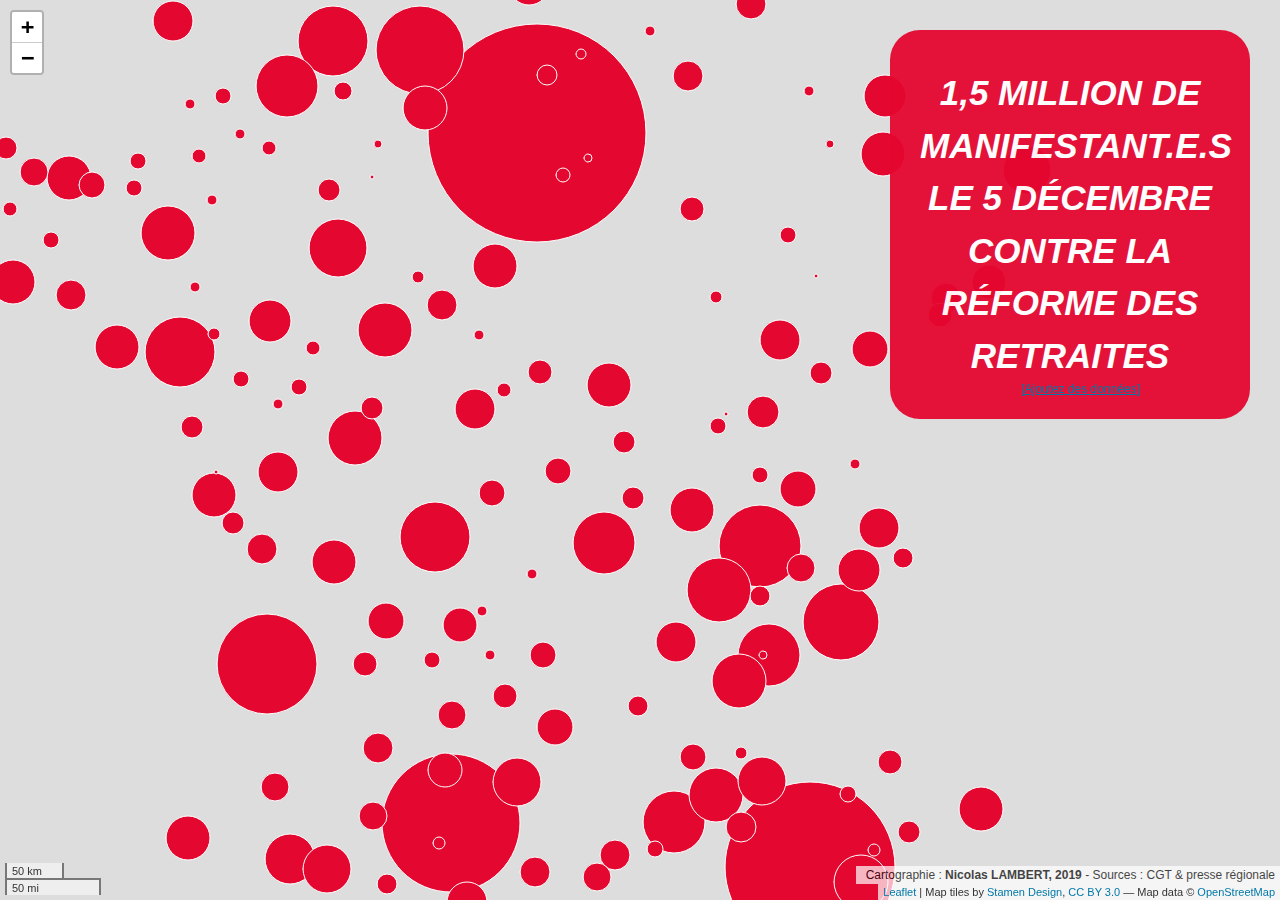
==== commit f62b0f49: "map update" ====
--- a/index.html
+++ b/index.html
@@ -17,11 +17,11 @@
 </head>
 <body style="background-color: white;">
 <div id="htmlwidget_container">
-<div id="htmlwidget-b87f494aa84400b26690" class="leaflet html-widget" style="width:100%;height:400px;">
+<div id="htmlwidget-00bb274c1e0991b63e34" class="leaflet html-widget" style="width:100%;height:400px;">
 
 </div>
 </div>
-<script type="application/json" data-for="htmlwidget-b87f494aa84400b26690">{"x":{"options":{"crs":{"crsClass":"L.CRS.EPSG3857","code":null,"proj4def":null,"projectedBounds":null,"options":{}}},"calls":[{"method":"addProviderTiles","args":["Stamen.TonerBackground",null,null,{"errorTileUrl":"","noWrap":false,"detectRetina":false}]},{"method":"addScaleBar","args":[{"maxWidth":100,"metric":true,"imperial":true,"updateWhenIdle":true,"position":"bottomleft"}]},{"method":"addControl","args":["<div>\n  <style type=\"text/css\">.map-title { \n    position: fixed !important;\n    top: 20px;\n    right: 30px;\n    width: 300px;\n    text-align: center;\n    padding-left: 30px; \n    padding-right: 30px; \n    padding-top: 37px; \n    padding-bottom: 37px; \n    background: #e4072f;\n    color: white;\n    opacity: 0.95;\t\n    font-weight: bold;\n    font-size: 35px;\n border-radius: 30px 30px 30px 30px;\n  }<\/style>\n  <i>1,5 MILLION DE MANIFESTANT.E.S LE 5 DÉCEMBRE CONTRE LA RÉFORME DES RETRAITES<\/i>\n<\/div>","topleft",null,"map-title"]},{"method":"addControl","args":["<div>\n  <style type=\"text/css\">.map-note { \n    position: fixed;\n    bottom: 16px;\n    right:-5px;\n    text-align: right;\n    padding-left: 10px;\n    padding-right: 10px;\n    background: white;\n    opacity: 0.7;\t\n    font-size: 12px;\n  }<\/style>\n  Cartographie : <b>Nicolas LAMBERT, 2019<\/b> - Sources : CGT & presse régionale\n<\/div>","topleft",null,"map-note"]},{"method":"addControl","args":["<div>\n  <style type=\"text/css\">.map-contrib { \n    position: fixed;\n    top: 370px;\n    right: 140px;\n    a:link : white;\n    a:visited: white;\n  }\n<\/style>\n  <a href='form.html'>[Ajoutez des données]<\/a>\n<\/div>","topleft",null,"map-contrib"]},{"method":"addCircleMarkers","args":[[48.845,43.2545,43.600568,44.853383,49.440338,45.7685,45.183471,50.630206,49.502856,47.238046,45.835661,45.430905,49.184349,45.786833,43.611665,44.923702,48.005771,48.406102,43.826078,46.586578,44.721071,48.112191,43.136247,47.394922,43.314761,48.571428,43.93114,43.938105,42.699556,43.241056,43.486661,45.643488,49.020682,46.157644,47.750668,48.688135,46.987575,43.712855,47.873517,47.999079,46.043527,47.27486,48.513963,47.468087,45.583796,49.108386,49.903551,45.901556,46.804224,49.64337,42.970036,46.328659,45.02672,47.322086,47.25555,46.203106,45.193338,44.359341,45.15952,44.022237,47.751065,46.781412,43.572881,42.686831,43.347086,47.660026,47.638802,47.585536,-20.890447,50.287956,43.212034,44.200989,49.768191,45.746428,43.172085,43.661702,45.597453,44.457409,43.892462,50.358173,48.561492,41.918873,44.926438,50.728573,49.919766,46.171663,46.342826,48.595806,48.469041,44.127755,44.852685,47.082479,44.087445,44.607133,48.292802,47.51061,44.852882,46.814963,48.430393,47.080772,43.53146,46.673263,46.559076,45.945648,46.130914,48.73317,45.67526,50.948847,49.257322,50.37982,44.526341,45.381431,43.120831,49.147566,48.446925,43.834755,44.890429,43.395424,46.974352,48.064044,49.111649,48.64269,48.102171,47.034773,46.678329,46.305893,48.675214,48.290402,48.737303,46.948958,-21.33312,48.540835,47.264856,50.109435,47.640516,43.443252,47.793727,47.365454,43.392529,44.16246,47.719335,49.407528,49.055111,48.353757,49.572632,47.359031,49.145894,44.928417,46.848159,46.389172,45.266936,45.549876,48.83769,48.761574,48.760274,48.451241,44.922994,48.665264,50.428368,47.794978,46.32841,46.769645,48.520579],[2.3752,5.3722,1.433106,-0.587876,1.09146,4.8236,5.71728,3.04584,0.130359,-1.552891,1.254555,4.369371,-0.371816,3.110069,3.873083,4.920653,0.190197,-4.498893,4.343556,0.370414,4.59587,-1.685963,5.933602,0.699192,-0.34405,7.761454,2.150685,4.841454,2.902939,0.065167,-1.462185,0.148172,1.147024,-1.177111,-3.379566,6.172286,3.159268,7.253866,1.911367,-4.09364,4.076508,-2.243465,-2.765377,-0.562748,5.907417,6.195982,2.289549,6.125486,1.693215,-1.621098,1.60706,-0.469063,3.89771,5.039085,6.03091,5.242216,0.71097,2.567132,1.529262,1.365479,7.335409,4.852333,4.616571,9.427525,3.234522,-2.746,6.865359,1.334077,55.457232,2.767975,2.350108,0.631063,4.720554,-0.644427,3.034084,0.566383,5.272778,1.43794,-0.50031,3.509748,-3.149207,8.737081,2.435864,1.607846,1.081997,1.873994,2.605004,-3.822029,-2.519195,4.084433,0.485843,2.402096,6.246275,2.026612,4.075129,6.797758,0.484518,0.555494,0.092899,5.493509,6.462122,-1.413319,3.327238,-0.968014,3.428457,-3.460492,6.393127,1.867939,2.478556,3.09888,3.486646,4.817948,0.725021,0.242675,-2.053427,5.789047,1.216569,3.669946,-0.242496,-2.969621,-1.0813,-2.008842,5.129137,-0.875249,4.356583,4.827219,-1.34494,-3.414883,-0.567305,2.014993,55.4714,2.655358,-0.084555,1.829831,4.334403,1.30016,1.065604,-1.179214,6.073612,4.618879,-1.385212,2.851236,-1.444571,-1.195238,3.616277,1.7404,5.360313,1.855862,-0.469681,5.866149,1.766255,2.313531,-0.888211,5.587635,0.626937,-4.261525,4.855531,2.93152,2.831773,5.442736,-1.155515,4.452098,0.557216],[109.254843059208,84.6284375321634,69.0988298942671,50.3047074850966,43.7019372236832,40.8794190573313,37.8469878303024,37.8469878303024,34.5494149471335,34.5494149471335,34.5494149471335,32.4102240721429,30.9019361618552,30.9019361618552,30.9019361618552,30.9019361618552,29.3161507141752,26.7618617422916,26.7618617422916,26.7618617422916,26.7618617422916,26.7618617422916,26.7618617422916,26.7618617422916,24.9139374258344,24.2338965090035,23.936536824086,23.936536824086,23.936536824086,23.936536824086,22.2837030685367,21.8509686118416,21.8509686118416,21.8509686118416,21.8509686118416,21.8509686118416,21.8509686118416,21.8509686118416,21.8509686118416,21.8509686118416,21.8509686118416,21.8509686118416,21.8509686118416,20.9587128167173,20.7296489682801,20.7296489682801,19.5441004761168,19.5441004761168,19.5441004761168,19.5441004761168,19.5441004761168,19.5441004761168,19.5441004761168,19.5441004761168,18.2818319785786,18.2818319785786,18.2818319785786,18.2818319785786,16.9256875064327,16.9256875064327,16.9256875064327,16.4971195269702,15.4509680809276,15.4509680809276,15.4509680809276,15.4509680809276,15.4509680809276,15.4509680809276,15.4509680809276,14.8200479576422,14.8200479576422,14.6580753570876,14.6580753570876,14.6580753570876,14.3286383368604,13.8197659788534,13.8197659788534,13.8197659788534,13.8197659788534,13.8197659788534,13.8197659788534,13.8197659788534,12.927207364566,12.927207364566,12.927207364566,12.927207364566,12.927207364566,12.927207364566,12.927207364566,12.927207364566,11.968268412043,11.968268412043,11.968268412043,11.968268412043,11.968268412043,11.968268412043,11.868113777527,11.1418515342684,10.9254843059208,10.9254843059208,10.9254843059208,10.9254843059208,10.9254843059208,10.9254843059208,10.9254843059208,10.9254843059208,9.7720502380584,9.7720502380584,9.7720502380584,9.7720502380584,9.7720502380584,9.7720502380584,9.7720502380584,9.27058084855655,8.46284375321634,8.46284375321634,8.46284375321634,8.46284375321634,8.46284375321634,8.17588381146626,7.8784787748549,7.8784787748549,7.56939756606048,7.56939756606048,7.56939756606048,7.56939756606048,6.90988298942671,6.90988298942671,6.90988298942671,6.90988298942671,6.90988298942671,6.55529058355247,6.55529058355247,6.18038723237103,6.18038723237103,6.18038723237103,6.18038723237103,5.98413420602149,5.78122288528111,5.78122288528111,5.35237234845831,5.35237234845831,5.35237234845831,5.35237234845831,5.35237234845831,5.35237234845831,5.12450637721944,4.8860251190292,4.8860251190292,4.8860251190292,4.8860251190292,4.8860251190292,4.63529042427828,4.37019372236832,4.08794190573313,3.78469878303024,3.78469878303024,3.78469878303024,2.67618617422916,2.3936536824086,2.20683965403289,2.18509686118416,1.82818319785786],null,null,{"interactive":true,"className":"","stroke":true,"color":"white","weight":1,"opacity":100,"fill":true,"fillColor":"#e4072f","fillOpacity":100},null,null,["<div width='300px' align='center'><h1>PARIS<\/h1><hr/><h2>250000 manifestant.e.s<\/h2><hr/><br/><i>Source des données : <br/><a href = https://mobilisations-en-france.cgt.fr/news/map target = '_BLANK'>https://mobilisations-en-france.cgt.fr/news/map<\/a><\/i><\/div>","<div width='300px' align='center'><h1>MARSEILLE<\/h1><hr/><h2>150000 manifestant.e.s<\/h2><hr/><br/><i>Source des données : <br/><a href = https://mobilisations-en-france.cgt.fr/news/map target = '_BLANK'>https://mobilisations-en-france.cgt.fr/news/map<\/a><\/i><\/div>","<div width='300px' align='center'><h1>TOULOUSE<\/h1><hr/><h2>100000 manifestant.e.s<\/h2><hr/><br/><i>Source des données : <br/><a href = https://mobilisations-en-france.cgt.fr/news/map target = '_BLANK'>https://mobilisations-en-france.cgt.fr/news/map<\/a><\/i><\/div>","<div width='300px' align='center'><h1>BORDEAUX<\/h1><hr/><h2>53000 manifestant.e.s<\/h2><hr/><br/><i>Source des données : <br/><a href = https://mobilisations-en-france.cgt.fr/news/map target = '_BLANK'>https://mobilisations-en-france.cgt.fr/news/map<\/a><\/i><\/div>","<div width='300px' align='center'><h1>ROUEN<\/h1><hr/><h2>40000 manifestant.e.s<\/h2><hr/><br/><i>Source des données : <br/><a href = https://mobilisations-en-france.cgt.fr/news/map target = '_BLANK'>https://mobilisations-en-france.cgt.fr/news/map<\/a><\/i><\/div>","<div width='300px' align='center'><h1>LYON<\/h1><hr/><h2>35000 manifestant.e.s<\/h2><hr/><br/><i>Source des données : <br/><a href = https://mobilisations-en-france.cgt.fr/news/map target = '_BLANK'>https://mobilisations-en-france.cgt.fr/news/map<\/a><\/i><\/div>","<div width='300px' align='center'><h1>GRENOBLE<\/h1><hr/><h2>30000 manifestant.e.s<\/h2><hr/><br/><i>Source des données : <br/><a href = https://mobilisations-en-france.cgt.fr/news/map target = '_BLANK'>https://mobilisations-en-france.cgt.fr/news/map<\/a><\/i><\/div>","<div width='300px' align='center'><h1>LILLE<\/h1><hr/><h2>30000 manifestant.e.s<\/h2><hr/><br/><i>Source des données : <br/><a href = https://mobilisations-en-france.cgt.fr/news/map target = '_BLANK'>https://mobilisations-en-france.cgt.fr/news/map<\/a><\/i><\/div>","<div width='300px' align='center'><h1>LE HAVRE<\/h1><hr/><h2>25000 manifestant.e.s<\/h2><hr/><br/><i>Source des données : <br/><a href = https://mobilisations-en-france.cgt.fr/news/map target = '_BLANK'>https://mobilisations-en-france.cgt.fr/news/map<\/a><\/i><\/div>","<div width='300px' align='center'><h1>NANTES<\/h1><hr/><h2>25000 manifestant.e.s<\/h2><hr/><br/><i>Source des données : <br/><a href = https://mobilisations-en-france.cgt.fr/news/map target = '_BLANK'>https://mobilisations-en-france.cgt.fr/news/map<\/a><\/i><\/div>","<div width='300px' align='center'><h1>LIMOGES<\/h1><hr/><h2>25000 manifestant.e.s<\/h2><hr/><br/><i>Source des données : <br/><a href = https://neocarto.github.io/manif5dec/form.html target = '_BLANK'>https://neocarto.github.io/manif5dec/form.html<\/a><\/i><\/div>","<div width='300px' align='center'><h1>SAINT-ETIENNE<\/h1><hr/><h2>22000 manifestant.e.s<\/h2><hr/><br/><i>Source des données : <br/><a href = https://mobilisations-en-france.cgt.fr/news/map target = '_BLANK'>https://mobilisations-en-france.cgt.fr/news/map<\/a><\/i><\/div>","<div width='300px' align='center'><h1>CAEN<\/h1><hr/><h2>20000 manifestant.e.s<\/h2><hr/><br/><i>Source des données : <br/><a href = https://mobilisations-en-france.cgt.fr/news/map target = '_BLANK'>https://mobilisations-en-france.cgt.fr/news/map<\/a><\/i><\/div>","<div width='300px' align='center'><h1>CLERMONT FERRAND<\/h1><hr/><h2>20000 manifestant.e.s<\/h2><hr/><br/><i>Source des données : <br/><a href = https://mobilisations-en-france.cgt.fr/news/map target = '_BLANK'>https://mobilisations-en-france.cgt.fr/news/map<\/a><\/i><\/div>","<div width='300px' align='center'><h1>MONTPELLIER<\/h1><hr/><h2>20000 manifestant.e.s<\/h2><hr/><br/><i>Source des données : <br/><a href = https://mobilisations-en-france.cgt.fr/news/map target = '_BLANK'>https://mobilisations-en-france.cgt.fr/news/map<\/a><\/i><\/div>","<div width='300px' align='center'><h1>VALENCE<\/h1><hr/><h2>20000 manifestant.e.s<\/h2><hr/><br/><i>Source des données : <br/><a href = https://mobilisations-en-france.cgt.fr/news/map target = '_BLANK'>https://mobilisations-en-france.cgt.fr/news/map<\/a><\/i><\/div>","<div width='300px' align='center'><h1>LE MANS<\/h1><hr/><h2>18000 manifestant.e.s<\/h2><hr/><br/><i>Source des données : <br/><a href = https://www.ouest-france.fr/pays-de-la-loire/le-mans-72000/greve-du-5-decembre-deux-nouveaux-rassemblements-annonces-ce-vendredi-et-samedi-au-mans-e79a7f18-174c-11ea-b3ba-cb5fee798ff0 target = '_BLANK'>https://www.ouest-france.fr/pays-de-la-loire/le-mans-72000/greve-du-5-decembre-deux-nouveaux-rassemblements-annonces-ce-vendredi-et-samedi-au-mans-e79a7f18-174c-11ea-b3ba-cb5fee798ff0<\/a><\/i><\/div>","<div width='300px' align='center'><h1>BREST<\/h1><hr/><h2>15000 manifestant.e.s<\/h2><hr/><br/><i>Source des données : <br/><a href = https://mobilisations-en-france.cgt.fr/news/map target = '_BLANK'>https://mobilisations-en-france.cgt.fr/news/map<\/a><\/i><\/div>","<div width='300px' align='center'><h1>NIMES<\/h1><hr/><h2>15000 manifestant.e.s<\/h2><hr/><br/><i>Source des données : <br/><a href = https://mobilisations-en-france.cgt.fr/news/map target = '_BLANK'>https://mobilisations-en-france.cgt.fr/news/map<\/a><\/i><\/div>","<div width='300px' align='center'><h1>POITIERS<\/h1><hr/><h2>15000 manifestant.e.s<\/h2><hr/><br/><i>Source des données : <br/><a href = https://mobilisations-en-france.cgt.fr/news/map target = '_BLANK'>https://mobilisations-en-france.cgt.fr/news/map<\/a><\/i><\/div>","<div width='300px' align='center'><h1>PRIVAS<\/h1><hr/><h2>15000 manifestant.e.s<\/h2><hr/><br/><i>Source des données : <br/><a href = https://mobilisations-en-france.cgt.fr/news/map target = '_BLANK'>https://mobilisations-en-france.cgt.fr/news/map<\/a><\/i><\/div>","<div width='300px' align='center'><h1>RENNES<\/h1><hr/><h2>15000 manifestant.e.s<\/h2><hr/><br/><i>Source des données : <br/><a href = https://mobilisations-en-france.cgt.fr/news/map target = '_BLANK'>https://mobilisations-en-france.cgt.fr/news/map<\/a><\/i><\/div>","<div width='300px' align='center'><h1>TOULON<\/h1><hr/><h2>15000 manifestant.e.s<\/h2><hr/><br/><i>Source des données : <br/><a href = https://mobilisations-en-france.cgt.fr/news/map target = '_BLANK'>https://mobilisations-en-france.cgt.fr/news/map<\/a><\/i><\/div>","<div width='300px' align='center'><h1>TOURS<\/h1><hr/><h2>15000 manifestant.e.s<\/h2><hr/><br/><i>Source des données : <br/><a href = https://mobilisations-en-france.cgt.fr/news/map target = '_BLANK'>https://mobilisations-en-france.cgt.fr/news/map<\/a><\/i><\/div>","<div width='300px' align='center'><h1>PAU<\/h1><hr/><h2>13000 manifestant.e.s<\/h2><hr/><br/><i>Source des données : <br/><a href = https://mobilisations-en-france.cgt.fr/news/map target = '_BLANK'>https://mobilisations-en-france.cgt.fr/news/map<\/a><\/i><\/div>","<div width='300px' align='center'><h1>STRASBOURG<\/h1><hr/><h2>12300 manifestant.e.s<\/h2><hr/><br/><i>Source des données : <br/><a href = https://mobilisations-en-france.cgt.fr/news/map target = '_BLANK'>https://mobilisations-en-france.cgt.fr/news/map<\/a><\/i><\/div>","<div width='300px' align='center'><h1>ALBI<\/h1><hr/><h2>12000 manifestant.e.s<\/h2><hr/><br/><i>Source des données : <br/><a href = https://mobilisations-en-france.cgt.fr/news/map target = '_BLANK'>https://mobilisations-en-france.cgt.fr/news/map<\/a><\/i><\/div>","<div width='300px' align='center'><h1>AVIGNON<\/h1><hr/><h2>12000 manifestant.e.s<\/h2><hr/><br/><i>Source des données : <br/><a href = https://mobilisations-en-france.cgt.fr/news/map target = '_BLANK'>https://mobilisations-en-france.cgt.fr/news/map<\/a><\/i><\/div>","<div width='300px' align='center'><h1>PERPIGNAN<\/h1><hr/><h2>12000 manifestant.e.s<\/h2><hr/><br/><i>Source des données : <br/><a href = https://mobilisations-en-france.cgt.fr/news/map target = '_BLANK'>https://mobilisations-en-france.cgt.fr/news/map<\/a><\/i><\/div>","<div width='300px' align='center'><h1>TARBES<\/h1><hr/><h2>12000 manifestant.e.s<\/h2><hr/><br/><i>Source des données : <br/><a href = https://mobilisations-en-france.cgt.fr/news/map target = '_BLANK'>https://mobilisations-en-france.cgt.fr/news/map<\/a><\/i><\/div>","<div width='300px' align='center'><h1>BAYONNE<\/h1><hr/><h2>10400 manifestant.e.s<\/h2><hr/><br/><i>Source des données : <br/><a href = https://mobilisations-en-france.cgt.fr/news/map target = '_BLANK'>https://mobilisations-en-france.cgt.fr/news/map<\/a><\/i><\/div>","<div width='300px' align='center'><h1>ANGOULEME<\/h1><hr/><h2>10000 manifestant.e.s<\/h2><hr/><br/><i>Source des données : <br/><a href = https://mobilisations-en-france.cgt.fr/news/map target = '_BLANK'>https://mobilisations-en-france.cgt.fr/news/map<\/a><\/i><\/div>","<div width='300px' align='center'><h1>EVREUX<\/h1><hr/><h2>10000 manifestant.e.s<\/h2><hr/><br/><i>Source des données : <br/><a href = https://mobilisations-en-france.cgt.fr/news/map target = '_BLANK'>https://mobilisations-en-france.cgt.fr/news/map<\/a><\/i><\/div>","<div width='300px' align='center'><h1>LA ROCHELLE<\/h1><hr/><h2>10000 manifestant.e.s<\/h2><hr/><br/><i>Source des données : <br/><a href = https://mobilisations-en-france.cgt.fr/news/map target = '_BLANK'>https://mobilisations-en-france.cgt.fr/news/map<\/a><\/i><\/div>","<div width='300px' align='center'><h1>LORIENT<\/h1><hr/><h2>10000 manifestant.e.s<\/h2><hr/><br/><i>Source des données : <br/><a href = https://mobilisations-en-france.cgt.fr/news/map target = '_BLANK'>https://mobilisations-en-france.cgt.fr/news/map<\/a><\/i><\/div>","<div width='300px' align='center'><h1>NANCY<\/h1><hr/><h2>10000 manifestant.e.s<\/h2><hr/><br/><i>Source des données : <br/><a href = https://mobilisations-en-france.cgt.fr/news/map target = '_BLANK'>https://mobilisations-en-france.cgt.fr/news/map<\/a><\/i><\/div>","<div width='300px' align='center'><h1>NEVERS<\/h1><hr/><h2>10000 manifestant.e.s<\/h2><hr/><br/><i>Source des données : <br/><a href = https://mobilisations-en-france.cgt.fr/news/map target = '_BLANK'>https://mobilisations-en-france.cgt.fr/news/map<\/a><\/i><\/div>","<div width='300px' align='center'><h1>NICE<\/h1><hr/><h2>10000 manifestant.e.s<\/h2><hr/><br/><i>Source des données : <br/><a href = https://mobilisations-en-france.cgt.fr/news/map target = '_BLANK'>https://mobilisations-en-france.cgt.fr/news/map<\/a><\/i><\/div>","<div width='300px' align='center'><h1>ORLEANS<\/h1><hr/><h2>10000 manifestant.e.s<\/h2><hr/><br/><i>Source des données : <br/><a href = https://mobilisations-en-france.cgt.fr/news/map target = '_BLANK'>https://mobilisations-en-france.cgt.fr/news/map<\/a><\/i><\/div>","<div width='300px' align='center'><h1>QUIMPER<\/h1><hr/><h2>10000 manifestant.e.s<\/h2><hr/><br/><i>Source des données : <br/><a href = https://mobilisations-en-france.cgt.fr/news/map target = '_BLANK'>https://mobilisations-en-france.cgt.fr/news/map<\/a><\/i><\/div>","<div width='300px' align='center'><h1>ROANNE<\/h1><hr/><h2>10000 manifestant.e.s<\/h2><hr/><br/><i>Source des données : <br/><a href = https://mobilisations-en-france.cgt.fr/news/map target = '_BLANK'>https://mobilisations-en-france.cgt.fr/news/map<\/a><\/i><\/div>","<div width='300px' align='center'><h1>SAINT NAZAIRE<\/h1><hr/><h2>10000 manifestant.e.s<\/h2><hr/><br/><i>Source des données : <br/><a href = https://mobilisations-en-france.cgt.fr/news/map target = '_BLANK'>https://mobilisations-en-france.cgt.fr/news/map<\/a><\/i><\/div>","<div width='300px' align='center'><h1>SAINT BRIEUC<\/h1><hr/><h2>10000 manifestant.e.s<\/h2><hr/><br/><i>Source des données : <br/><a href = https://www.ouest-france.fr/bretagne/saint-brieuc-22000/greve-du-5-decembre-saint-brieuc-des-milliers-de-personnes-defilent-saint-brieuc-6640163 target = '_BLANK'>https://www.ouest-france.fr/bretagne/saint-brieuc-22000/greve-du-5-decembre-saint-brieuc-des-milliers-de-personnes-defilent-saint-brieuc-6640163<\/a><\/i><\/div>","<div width='300px' align='center'><h1>ANGERS<\/h1><hr/><h2>9200 manifestant.e.s<\/h2><hr/><br/><i>Source des données : <br/><a href = https://mobilisations-en-france.cgt.fr/news/map target = '_BLANK'>https://mobilisations-en-france.cgt.fr/news/map<\/a><\/i><\/div>","<div width='300px' align='center'><h1>CHAMBERY<\/h1><hr/><h2>9000 manifestant.e.s<\/h2><hr/><br/><i>Source des données : <br/><a href = https://mobilisations-en-france.cgt.fr/news/map target = '_BLANK'>https://mobilisations-en-france.cgt.fr/news/map<\/a><\/i><\/div>","<div width='300px' align='center'><h1>METZ<\/h1><hr/><h2>9000 manifestant.e.s<\/h2><hr/><br/><i>Source des données : <br/><a href = https://mobilisations-en-france.cgt.fr/news/map target = '_BLANK'>https://mobilisations-en-france.cgt.fr/news/map<\/a><\/i><\/div>","<div width='300px' align='center'><h1>AMIENS<\/h1><hr/><h2>8000 manifestant.e.s<\/h2><hr/><br/><i>Source des données : <br/><a href = https://mobilisations-en-france.cgt.fr/news/map target = '_BLANK'>https://mobilisations-en-france.cgt.fr/news/map<\/a><\/i><\/div>","<div width='300px' align='center'><h1>ANNECY<\/h1><hr/><h2>8000 manifestant.e.s<\/h2><hr/><br/><i>Source des données : <br/><a href = https://mobilisations-en-france.cgt.fr/news/map target = '_BLANK'>https://mobilisations-en-france.cgt.fr/news/map<\/a><\/i><\/div>","<div width='300px' align='center'><h1>CHATEAUROUX<\/h1><hr/><h2>8000 manifestant.e.s<\/h2><hr/><br/><i>Source des données : <br/><a href = https://mobilisations-en-france.cgt.fr/news/map target = '_BLANK'>https://mobilisations-en-france.cgt.fr/news/map<\/a><\/i><\/div>","<div width='300px' align='center'><h1>CHERBOURG<\/h1><hr/><h2>8000 manifestant.e.s<\/h2><hr/><br/><i>Source des données : <br/><a href = https://mobilisations-en-france.cgt.fr/news/map target = '_BLANK'>https://mobilisations-en-france.cgt.fr/news/map<\/a><\/i><\/div>","<div width='300px' align='center'><h1>FOIX<\/h1><hr/><h2>8000 manifestant.e.s<\/h2><hr/><br/><i>Source des données : <br/><a href = https://mobilisations-en-france.cgt.fr/news/map target = '_BLANK'>https://mobilisations-en-france.cgt.fr/news/map<\/a><\/i><\/div>","<div width='300px' align='center'><h1>NIORT<\/h1><hr/><h2>8000 manifestant.e.s<\/h2><hr/><br/><i>Source des données : <br/><a href = https://mobilisations-en-france.cgt.fr/news/map target = '_BLANK'>https://mobilisations-en-france.cgt.fr/news/map<\/a><\/i><\/div>","<div width='300px' align='center'><h1>PUY EN VENAY<\/h1><hr/><h2>8000 manifestant.e.s<\/h2><hr/><br/><i>Source des données : <br/><a href = https://mobilisations-en-france.cgt.fr/news/map target = '_BLANK'>https://mobilisations-en-france.cgt.fr/news/map<\/a><\/i><\/div>","<div width='300px' align='center'><h1>DIJON<\/h1><hr/><h2>8000 manifestant.e.s<\/h2><hr/><br/><i>Source des données : <br/><a href = https://neocarto.github.io/manif5dec/form.html target = '_BLANK'>https://neocarto.github.io/manif5dec/form.html<\/a><\/i><\/div>","<div width='300px' align='center'><h1>BESANCON<\/h1><hr/><h2>7000 manifestant.e.s<\/h2><hr/><br/><i>Source des données : <br/><a href = https://mobilisations-en-france.cgt.fr/news/map target = '_BLANK'>https://mobilisations-en-france.cgt.fr/news/map<\/a><\/i><\/div>","<div width='300px' align='center'><h1>BOURG-EN-BRESSE<\/h1><hr/><h2>7000 manifestant.e.s<\/h2><hr/><br/><i>Source des données : <br/><a href = https://mobilisations-en-france.cgt.fr/news/map target = '_BLANK'>https://mobilisations-en-france.cgt.fr/news/map<\/a><\/i><\/div>","<div width='300px' align='center'><h1>PERIGUEUX<\/h1><hr/><h2>7000 manifestant.e.s<\/h2><hr/><br/><i>Source des données : <br/><a href = https://mobilisations-en-france.cgt.fr/news/map target = '_BLANK'>https://mobilisations-en-france.cgt.fr/news/map<\/a><\/i><\/div>","<div width='300px' align='center'><h1>RODEZ<\/h1><hr/><h2>7000 manifestant.e.s<\/h2><hr/><br/><i>Source des données : <br/><a href = https://mobilisations-en-france.cgt.fr/news/map target = '_BLANK'>https://mobilisations-en-france.cgt.fr/news/map<\/a><\/i><\/div>","<div width='300px' align='center'><h1>BRIVE<\/h1><hr/><h2>6000 manifestant.e.s<\/h2><hr/><br/><i>Source des données : <br/><a href = https://mobilisations-en-france.cgt.fr/news/map target = '_BLANK'>https://mobilisations-en-france.cgt.fr/news/map<\/a><\/i><\/div>","<div width='300px' align='center'><h1>MONTAUBAN<\/h1><hr/><h2>6000 manifestant.e.s<\/h2><hr/><br/><i>Source des données : <br/><a href = https://mobilisations-en-france.cgt.fr/news/map target = '_BLANK'>https://mobilisations-en-france.cgt.fr/news/map<\/a><\/i><\/div>","<div width='300px' align='center'><h1>MULHOUSE<\/h1><hr/><h2>6000 manifestant.e.s<\/h2><hr/><br/><i>Source des données : <br/><a href = https://neocarto.github.io/manif5dec/form.html target = '_BLANK'>https://neocarto.github.io/manif5dec/form.html<\/a><\/i><\/div>","<div width='300px' align='center'><h1>CHALON-SUR-SAÔNE<\/h1><hr/><h2>5700 manifestant.e.s<\/h2><hr/><br/><i>Source des données : <br/><a href = https://www.lejsl.com/techniques/2019/12/05/la-situation-dans-les-gares-de-saone-et-loire target = '_BLANK'>https://www.lejsl.com/techniques/2019/12/05/la-situation-dans-les-gares-de-saone-et-loire<\/a><\/i><\/div>","<div width='300px' align='center'><h1>ARLES<\/h1><hr/><h2>5000 manifestant.e.s<\/h2><hr/><br/><i>Source des données : <br/><a href = https://mobilisations-en-france.cgt.fr/news/map target = '_BLANK'>https://mobilisations-en-france.cgt.fr/news/map<\/a><\/i><\/div>","<div width='300px' align='center'><h1>BASTIA<\/h1><hr/><h2>5000 manifestant.e.s<\/h2><hr/><br/><i>Source des données : <br/><a href = https://mobilisations-en-france.cgt.fr/news/map target = '_BLANK'>https://mobilisations-en-france.cgt.fr/news/map<\/a><\/i><\/div>","<div width='300px' align='center'><h1>BÉZIERS<\/h1><hr/><h2>5000 manifestant.e.s<\/h2><hr/><br/><i>Source des données : <br/><a href = https://mobilisations-en-france.cgt.fr/news/map target = '_BLANK'>https://mobilisations-en-france.cgt.fr/news/map<\/a><\/i><\/div>","<div width='300px' align='center'><h1>VANNES<\/h1><hr/><h2>5000 manifestant.e.s<\/h2><hr/><br/><i>Source des données : <br/><a href = https://mobilisations-en-france.cgt.fr/news/map target = '_BLANK'>https://mobilisations-en-france.cgt.fr/news/map<\/a><\/i><\/div>","<div width='300px' align='center'><h1>BELFORT<\/h1><hr/><h2>5000 manifestant.e.s<\/h2><hr/><br/><i>Source des données : <br/><a href = https://neocarto.github.io/manif5dec/form.html target = '_BLANK'>https://neocarto.github.io/manif5dec/form.html<\/a><\/i><\/div>","<div width='300px' align='center'><h1>BLOIS<\/h1><hr/><h2>5000 manifestant.e.s<\/h2><hr/><br/><i>Source des données : <br/><a href = https://neocarto.github.io/manif5dec/form.html target = '_BLANK'>https://neocarto.github.io/manif5dec/form.html<\/a><\/i><\/div>","<div width='300px' align='center'><h1>SAINT-DENIS DE LA RÉUNION<\/h1><hr/><h2>5000 manifestant.e.s<\/h2><hr/><br/><i>Source des données : <br/><a href = http://www.ipreunion.com target = '_BLANK'>http://www.ipreunion.com<\/a><\/i><\/div>","<div width='300px' align='center'><h1>ARRAS<\/h1><hr/><h2>4600 manifestant.e.s<\/h2><hr/><br/><i>Source des données : <br/><a href = https://mobilisations-en-france.cgt.fr/news/map target = '_BLANK'>https://mobilisations-en-france.cgt.fr/news/map<\/a><\/i><\/div>","<div width='300px' align='center'><h1>CARCASSONNE<\/h1><hr/><h2>4600 manifestant.e.s<\/h2><hr/><br/><i>Source des données : <br/><a href = https://mobilisations-en-france.cgt.fr/news/map target = '_BLANK'>https://mobilisations-en-france.cgt.fr/news/map<\/a><\/i><\/div>","<div width='300px' align='center'><h1>AGEN<\/h1><hr/><h2>4500 manifestant.e.s<\/h2><hr/><br/><i>Source des données : <br/><a href = https://mobilisations-en-france.cgt.fr/news/map target = '_BLANK'>https://mobilisations-en-france.cgt.fr/news/map<\/a><\/i><\/div>","<div width='300px' align='center'><h1>CHARLEVILLE-MÉZIÈRES<\/h1><hr/><h2>4500 manifestant.e.s<\/h2><hr/><br/><i>Source des données : <br/><a href = https://mobilisations-en-france.cgt.fr/news/map target = '_BLANK'>https://mobilisations-en-france.cgt.fr/news/map<\/a><\/i><\/div>","<div width='300px' align='center'><h1>SAINTES<\/h1><hr/><h2>4500 manifestant.e.s<\/h2><hr/><br/><i>Source des données : <br/><a href = https://mobilisations-en-france.cgt.fr/news/map target = '_BLANK'>https://mobilisations-en-france.cgt.fr/news/map<\/a><\/i><\/div>","<div width='300px' align='center'><h1>NORBONNE<\/h1><hr/><h2>4300 manifestant.e.s<\/h2><hr/><br/><i>Source des données : <br/><a href = https://mobilisations-en-france.cgt.fr/news/map target = '_BLANK'>https://mobilisations-en-france.cgt.fr/news/map<\/a><\/i><\/div>","<div width='300px' align='center'><h1>AUCH<\/h1><hr/><h2>4000 manifestant.e.s<\/h2><hr/><br/><i>Source des données : <br/><a href = https://mobilisations-en-france.cgt.fr/news/map target = '_BLANK'>https://mobilisations-en-france.cgt.fr/news/map<\/a><\/i><\/div>","<div width='300px' align='center'><h1>BOURGOIN JALLIEU<\/h1><hr/><h2>4000 manifestant.e.s<\/h2><hr/><br/><i>Source des données : <br/><a href = https://mobilisations-en-france.cgt.fr/news/map target = '_BLANK'>https://mobilisations-en-france.cgt.fr/news/map<\/a><\/i><\/div>","<div width='300px' align='center'><h1>CAHORS<\/h1><hr/><h2>4000 manifestant.e.s<\/h2><hr/><br/><i>Source des données : <br/><a href = https://mobilisations-en-france.cgt.fr/news/map target = '_BLANK'>https://mobilisations-en-france.cgt.fr/news/map<\/a><\/i><\/div>","<div width='300px' align='center'><h1>MONT-DE-MARSAN<\/h1><hr/><h2>4000 manifestant.e.s<\/h2><hr/><br/><i>Source des données : <br/><a href = https://mobilisations-en-france.cgt.fr/news/map target = '_BLANK'>https://mobilisations-en-france.cgt.fr/news/map<\/a><\/i><\/div>","<div width='300px' align='center'><h1>VALENCIENNES<\/h1><hr/><h2>4000 manifestant.e.s<\/h2><hr/><br/><i>Source des données : <br/><a href = https://mobilisations-en-france.cgt.fr/news/map target = '_BLANK'>https://mobilisations-en-france.cgt.fr/news/map<\/a><\/i><\/div>","<div width='300px' align='center'><h1>GUINGAMP<\/h1><hr/><h2>4000 manifestant.e.s<\/h2><hr/><br/><i>Source des données : <br/><a href = https://neocarto.github.io/manif5dec/form.html target = '_BLANK'>https://neocarto.github.io/manif5dec/form.html<\/a><\/i><\/div>","<div width='300px' align='center'><h1>AJACCIO<\/h1><hr/><h2>4000 manifestant.e.s<\/h2><hr/><br/><i>Source des données : <br/><a href = https://neocarto.github.io/manif5dec/form.html target = '_BLANK'>https://neocarto.github.io/manif5dec/form.html<\/a><\/i><\/div>","<div width='300px' align='center'><h1>AURILLAC<\/h1><hr/><h2>3500 manifestant.e.s<\/h2><hr/><br/><i>Source des données : <br/><a href = https://mobilisations-en-france.cgt.fr/news/map target = '_BLANK'>https://mobilisations-en-france.cgt.fr/news/map<\/a><\/i><\/div>","<div width='300px' align='center'><h1>BOULOGNE SUR MER<\/h1><hr/><h2>3500 manifestant.e.s<\/h2><hr/><br/><i>Source des données : <br/><a href = https://mobilisations-en-france.cgt.fr/news/map target = '_BLANK'>https://mobilisations-en-france.cgt.fr/news/map<\/a><\/i><\/div>","<div width='300px' align='center'><h1>DIEPPE<\/h1><hr/><h2>3500 manifestant.e.s<\/h2><hr/><br/><i>Source des données : <br/><a href = https://mobilisations-en-france.cgt.fr/news/map target = '_BLANK'>https://mobilisations-en-france.cgt.fr/news/map<\/a><\/i><\/div>","<div width='300px' align='center'><h1>GUÉRET<\/h1><hr/><h2>3500 manifestant.e.s<\/h2><hr/><br/><i>Source des données : <br/><a href = https://mobilisations-en-france.cgt.fr/news/map target = '_BLANK'>https://mobilisations-en-france.cgt.fr/news/map<\/a><\/i><\/div>","<div width='300px' align='center'><h1>MONTLUÇON<\/h1><hr/><h2>3500 manifestant.e.s<\/h2><hr/><br/><i>Source des données : <br/><a href = https://mobilisations-en-france.cgt.fr/news/map target = '_BLANK'>https://mobilisations-en-france.cgt.fr/news/map<\/a><\/i><\/div>","<div width='300px' align='center'><h1>MORLAIX<\/h1><hr/><h2>3500 manifestant.e.s<\/h2><hr/><br/><i>Source des données : <br/><a href = https://mobilisations-en-france.cgt.fr/news/map target = '_BLANK'>https://mobilisations-en-france.cgt.fr/news/map<\/a><\/i><\/div>","<div width='300px' align='center'><h1>LAMBALLE<\/h1><hr/><h2>3500 manifestant.e.s<\/h2><hr/><br/><i>Source des données : <br/><a href = https://neocarto.github.io/manif5dec/form.html target = '_BLANK'>https://neocarto.github.io/manif5dec/form.html<\/a><\/i><\/div>","<div width='300px' align='center'><h1>ALÈS<\/h1><hr/><h2>3500 manifestant.e.s<\/h2><hr/><br/><i>Source des données : <br/><a href = https://neocarto.github.io/manif5dec/form.html target = '_BLANK'>https://neocarto.github.io/manif5dec/form.html<\/a><\/i><\/div>","<div width='300px' align='center'><h1>BERGERAC<\/h1><hr/><h2>3000 manifestant.e.s<\/h2><hr/><br/><i>Source des données : <br/><a href = https://mobilisations-en-france.cgt.fr/news/map target = '_BLANK'>https://mobilisations-en-france.cgt.fr/news/map<\/a><\/i><\/div>","<div width='300px' align='center'><h1>BOURGES<\/h1><hr/><h2>3000 manifestant.e.s<\/h2><hr/><br/><i>Source des données : <br/><a href = https://france3-regions.francetvinfo.fr/centre-val-de-loire/greve-du-5-decembre-orleans-bourges-tours-paroles-manifestants-1758981.html target = '_BLANK'>https://france3-regions.francetvinfo.fr/centre-val-de-loire/greve-du-5-decembre-orleans-bourges-tours-paroles-manifestants-1758981.html<\/a><\/i><\/div>","<div width='300px' align='center'><h1>DIGNE-LES-BAINS<\/h1><hr/><h2>3000 manifestant.e.s<\/h2><hr/><br/><i>Source des données : <br/><a href = https://mobilisations-en-france.cgt.fr/news/map target = '_BLANK'>https://mobilisations-en-france.cgt.fr/news/map<\/a><\/i><\/div>","<div width='300px' align='center'><h1>FIGEAC<\/h1><hr/><h2>3000 manifestant.e.s<\/h2><hr/><br/><i>Source des données : <br/><a href = https://mobilisations-en-france.cgt.fr/news/map target = '_BLANK'>https://mobilisations-en-france.cgt.fr/news/map<\/a><\/i><\/div>","<div width='300px' align='center'><h1>TROYES<\/h1><hr/><h2>3000 manifestant.e.s<\/h2><hr/><br/><i>Source des données : <br/><a href = https://mobilisations-en-france.cgt.fr/news/map target = '_BLANK'>https://mobilisations-en-france.cgt.fr/news/map<\/a><\/i><\/div>","<div width='300px' align='center'><h1>MONTBÉLIARD<\/h1><hr/><h2>3000 manifestant.e.s<\/h2><hr/><br/><i>Source des données : <br/><a href = https://neocarto.github.io/manif5dec/form.html target = '_BLANK'>https://neocarto.github.io/manif5dec/form.html<\/a><\/i><\/div>","<div width='300px' align='center'><h1>BERGERAC<\/h1><hr/><h2>2950 manifestant.e.s<\/h2><hr/><br/><i>Source des données : <br/><a href = https://neocarto.github.io/manif5dec/form.html target = '_BLANK'>https://neocarto.github.io/manif5dec/form.html<\/a><\/i><\/div>","<div width='300px' align='center'><h1>CHÂTELLERAULT<\/h1><hr/><h2>2600 manifestant.e.s<\/h2><hr/><br/><i>Source des données : <br/><a href = https://mobilisations-en-france.cgt.fr/news/map target = '_BLANK'>https://mobilisations-en-france.cgt.fr/news/map<\/a><\/i><\/div>","<div width='300px' align='center'><h1>ALENÇON<\/h1><hr/><h2>2500 manifestant.e.s<\/h2><hr/><br/><i>Source des données : <br/><a href = https://mobilisations-en-france.cgt.fr/news/map target = '_BLANK'>https://mobilisations-en-france.cgt.fr/news/map<\/a><\/i><\/div>","<div width='300px' align='center'><h1>DOLE<\/h1><hr/><h2>2500 manifestant.e.s<\/h2><hr/><br/><i>Source des données : <br/><a href = https://mobilisations-en-france.cgt.fr/news/map target = '_BLANK'>https://mobilisations-en-france.cgt.fr/news/map<\/a><\/i><\/div>","<div width='300px' align='center'><h1>DRAGUIGNAN<\/h1><hr/><h2>2500 manifestant.e.s<\/h2><hr/><br/><i>Source des données : <br/><a href = https://mobilisations-en-france.cgt.fr/news/map target = '_BLANK'>https://mobilisations-en-france.cgt.fr/news/map<\/a><\/i><\/div>","<div width='300px' align='center'><h1>LA ROCHE-SUR-YON<\/h1><hr/><h2>2500 manifestant.e.s<\/h2><hr/><br/><i>Source des données : <br/><a href = https://mobilisations-en-france.cgt.fr/news/map target = '_BLANK'>https://mobilisations-en-france.cgt.fr/news/map<\/a><\/i><\/div>","<div width='300px' align='center'><h1>MOULINS<\/h1><hr/><h2>2500 manifestant.e.s<\/h2><hr/><br/><i>Source des données : <br/><a href = https://mobilisations-en-france.cgt.fr/news/map target = '_BLANK'>https://mobilisations-en-france.cgt.fr/news/map<\/a><\/i><\/div>","<div width='300px' align='center'><h1>ROCHEFORT<\/h1><hr/><h2>2500 manifestant.e.s<\/h2><hr/><br/><i>Source des données : <br/><a href = https://mobilisations-en-france.cgt.fr/news/map target = '_BLANK'>https://mobilisations-en-france.cgt.fr/news/map<\/a><\/i><\/div>","<div width='300px' align='center'><h1>VICHY<\/h1><hr/><h2>2500 manifestant.e.s<\/h2><hr/><br/><i>Source des données : <br/><a href = https://mobilisations-en-france.cgt.fr/news/map target = '_BLANK'>https://mobilisations-en-france.cgt.fr/news/map<\/a><\/i><\/div>","<div width='300px' align='center'><h1>LANNION<\/h1><hr/><h2>2500 manifestant.e.s<\/h2><hr/><br/><i>Source des données : <br/><a href = https://www.ouest-france.fr/bretagne/lannion-22300/greve-du-5-decembre-lannion-2-500-manifestants-dans-les-rues-6640063 target = '_BLANK'>https://www.ouest-france.fr/bretagne/lannion-22300/greve-du-5-decembre-lannion-2-500-manifestants-dans-les-rues-6640063<\/a><\/i><\/div>","<div width='300px' align='center'><h1>ALBERTVILLE<\/h1><hr/><h2>2000 manifestant.e.s<\/h2><hr/><br/><i>Source des données : <br/><a href = https://mobilisations-en-france.cgt.fr/news/map target = '_BLANK'>https://mobilisations-en-france.cgt.fr/news/map<\/a><\/i><\/div>","<div width='300px' align='center'><h1>CALAIS<\/h1><hr/><h2>2000 manifestant.e.s<\/h2><hr/><br/><i>Source des données : <br/><a href = https://mobilisations-en-france.cgt.fr/news/map target = '_BLANK'>https://mobilisations-en-france.cgt.fr/news/map<\/a><\/i><\/div>","<div width='300px' align='center'><h1>CREIL<\/h1><hr/><h2>2000 manifestant.e.s<\/h2><hr/><br/><i>Source des données : <br/><a href = https://mobilisations-en-france.cgt.fr/news/map target = '_BLANK'>https://mobilisations-en-france.cgt.fr/news/map<\/a><\/i><\/div>","<div width='300px' align='center'><h1>DOUAI<\/h1><hr/><h2>2000 manifestant.e.s<\/h2><hr/><br/><i>Source des données : <br/><a href = https://mobilisations-en-france.cgt.fr/news/map target = '_BLANK'>https://mobilisations-en-france.cgt.fr/news/map<\/a><\/i><\/div>","<div width='300px' align='center'><h1>MENDE<\/h1><hr/><h2>2000 manifestant.e.s<\/h2><hr/><br/><i>Source des données : <br/><a href = https://mobilisations-en-france.cgt.fr/news/map target = '_BLANK'>https://mobilisations-en-france.cgt.fr/news/map<\/a><\/i><\/div>","<div width='300px' align='center'><h1>ROUSSILLON<\/h1><hr/><h2>2000 manifestant.e.s<\/h2><hr/><br/><i>Source des données : <br/><a href = https://mobilisations-en-france.cgt.fr/news/map target = '_BLANK'>https://mobilisations-en-france.cgt.fr/news/map<\/a><\/i><\/div>","<div width='300px' align='center'><h1>SAINT-GAUDENS<\/h1><hr/><h2>2000 manifestant.e.s<\/h2><hr/><br/><i>Source des données : <br/><a href = https://mobilisations-en-france.cgt.fr/news/map target = '_BLANK'>https://mobilisations-en-france.cgt.fr/news/map<\/a><\/i><\/div>","<div width='300px' align='center'><h1>LISIEUX<\/h1><hr/><h2>1800 manifestant.e.s<\/h2><hr/><br/><i>Source des données : <br/><a href = https://mobilisations-en-france.cgt.fr/news/map target = '_BLANK'>https://mobilisations-en-france.cgt.fr/news/map<\/a><\/i><\/div>","<div width='300px' align='center'><h1>DINAN<\/h1><hr/><h2>1500 manifestant.e.s<\/h2><hr/><br/><i>Source des données : <br/><a href = https://mobilisations-en-france.cgt.fr/news/map target = '_BLANK'>https://mobilisations-en-france.cgt.fr/news/map<\/a><\/i><\/div>","<div width='300px' align='center'><h1>MANOSQUE<\/h1><hr/><h2>1500 manifestant.e.s<\/h2><hr/><br/><i>Source des données : <br/><a href = https://mobilisations-en-france.cgt.fr/news/map target = '_BLANK'>https://mobilisations-en-france.cgt.fr/news/map<\/a><\/i><\/div>","<div width='300px' align='center'><h1>SARLAT<\/h1><hr/><h2>1500 manifestant.e.s<\/h2><hr/><br/><i>Source des données : <br/><a href = https://mobilisations-en-france.cgt.fr/news/map target = '_BLANK'>https://mobilisations-en-france.cgt.fr/news/map<\/a><\/i><\/div>","<div width='300px' align='center'><h1>SÈTE<\/h1><hr/><h2>1500 manifestant.e.s<\/h2><hr/><br/><i>Source des données : <br/><a href = https://mobilisations-en-france.cgt.fr/news/map target = '_BLANK'>https://mobilisations-en-france.cgt.fr/news/map<\/a><\/i><\/div>","<div width='300px' align='center'><h1>THOUARS<\/h1><hr/><h2>1500 manifestant.e.s<\/h2><hr/><br/><i>Source des données : <br/><a href = https://mobilisations-en-france.cgt.fr/news/map target = '_BLANK'>https://mobilisations-en-france.cgt.fr/news/map<\/a><\/i><\/div>","<div width='300px' align='center'><h1>PONTIVY<\/h1><hr/><h2>1400 manifestant.e.s<\/h2><hr/><br/><i>Source des données : <br/><a href = https://mobilisations-en-france.cgt.fr/news/map target = '_BLANK'>https://mobilisations-en-france.cgt.fr/news/map<\/a><\/i><\/div>","<div width='300px' align='center'><h1>SAINT-LÔ<\/h1><hr/><h2>1300 manifestant.e.s<\/h2><hr/><br/><i>Source des données : <br/><a href = https://mobilisations-en-france.cgt.fr/news/map target = '_BLANK'>https://mobilisations-en-france.cgt.fr/news/map<\/a><\/i><\/div>","<div width='300px' align='center'><h1>SAINT-MALO<\/h1><hr/><h2>1300 manifestant.e.s<\/h2><hr/><br/><i>Source des données : <br/><a href = https://mobilisations-en-france.cgt.fr/news/map target = '_BLANK'>https://mobilisations-en-france.cgt.fr/news/map<\/a><\/i><\/div>","<div width='300px' align='center'><h1>CHAUMONT<\/h1><hr/><h2>1200 manifestant.e.s<\/h2><hr/><br/><i>Source des données : <br/><a href = https://mobilisations-en-france.cgt.fr/news/map target = '_BLANK'>https://mobilisations-en-france.cgt.fr/news/map<\/a><\/i><\/div>","<div width='300px' align='center'><h1>CHOLET<\/h1><hr/><h2>1200 manifestant.e.s<\/h2><hr/><br/><i>Source des données : <br/><a href = https://mobilisations-en-france.cgt.fr/news/map target = '_BLANK'>https://mobilisations-en-france.cgt.fr/news/map<\/a><\/i><\/div>","<div width='300px' align='center'><h1>MONTCEAU-LES-MINES<\/h1><hr/><h2>1200 manifestant.e.s<\/h2><hr/><br/><i>Source des données : <br/><a href = https://montceau-news.com/montceau_et_sa_region/581753-journee-nationale-dactions-du-5-decembre-2019-social-2.html target = '_BLANK'>https://montceau-news.com/montceau_et_sa_region/581753-journee-nationale-dactions-du-5-decembre-2019-social-2.html<\/a><\/i><\/div>","<div width='300px' align='center'><h1>MÂCON<\/h1><hr/><h2>1200 manifestant.e.s<\/h2><hr/><br/><i>Source des données : <br/><a href = https://www.lejsl.com/techniques/2019/12/05/la-situation-dans-les-gares-de-saone-et-loire target = '_BLANK'>https://www.lejsl.com/techniques/2019/12/05/la-situation-dans-les-gares-de-saone-et-loire<\/a><\/i><\/div>","<div width='300px' align='center'><h1>AVRANCHE<\/h1><hr/><h2>1000 manifestant.e.s<\/h2><hr/><br/><i>Source des données : <br/><a href = https://mobilisations-en-france.cgt.fr/news/map target = '_BLANK'>https://mobilisations-en-france.cgt.fr/news/map<\/a><\/i><\/div>","<div width='300px' align='center'><h1>CARHAIX<\/h1><hr/><h2>1000 manifestant.e.s<\/h2><hr/><br/><i>Source des données : <br/><a href = https://mobilisations-en-france.cgt.fr/news/map target = '_BLANK'>https://mobilisations-en-france.cgt.fr/news/map<\/a><\/i><\/div>","<div width='300px' align='center'><h1>FLERS<\/h1><hr/><h2>1000 manifestant.e.s<\/h2><hr/><br/><i>Source des données : <br/><a href = https://mobilisations-en-france.cgt.fr/news/map target = '_BLANK'>https://mobilisations-en-france.cgt.fr/news/map<\/a><\/i><\/div>","<div width='300px' align='center'><h1>ISSOUDUN<\/h1><hr/><h2>1000 manifestant.e.s<\/h2><hr/><br/><i>Source des données : <br/><a href = https://mobilisations-en-france.cgt.fr/news/map target = '_BLANK'>https://mobilisations-en-france.cgt.fr/news/map<\/a><\/i><\/div>","<div width='300px' align='center'><h1>SAINT-PIERRE DE LA RÉUNION<\/h1><hr/><h2>1000 manifestant.e.s<\/h2><hr/><br/><i>Source des données : <br/><a href = http://www.ipreunion.com target = '_BLANK'>http://www.ipreunion.com<\/a><\/i><\/div>","<div width='300px' align='center'><h1>MELUN<\/h1><hr/><h2>900 manifestant.e.s<\/h2><hr/><br/><i>Source des données : <br/><a href = https://mobilisations-en-france.cgt.fr/news/map target = '_BLANK'>https://mobilisations-en-france.cgt.fr/news/map<\/a><\/i><\/div>","<div width='300px' align='center'><h1>SAUMUR<\/h1><hr/><h2>900 manifestant.e.s<\/h2><hr/><br/><i>Source des données : <br/><a href = https://mobilisations-en-france.cgt.fr/news/map target = '_BLANK'>https://mobilisations-en-france.cgt.fr/news/map<\/a><\/i><\/div>","<div width='300px' align='center'><h1>ABBEVILLE<\/h1><hr/><h2>800 manifestant.e.s<\/h2><hr/><br/><i>Source des données : <br/><a href = https://mobilisations-en-france.cgt.fr/news/map target = '_BLANK'>https://mobilisations-en-france.cgt.fr/news/map<\/a><\/i><\/div>","<div width='300px' align='center'><h1>MONTBARD<\/h1><hr/><h2>800 manifestant.e.s<\/h2><hr/><br/><i>Source des données : <br/><a href = https://mobilisations-en-france.cgt.fr/news/map target = '_BLANK'>https://mobilisations-en-france.cgt.fr/news/map<\/a><\/i><\/div>","<div width='300px' align='center'><h1>MURET<\/h1><hr/><h2>800 manifestant.e.s<\/h2><hr/><br/><i>Source des données : <br/><a href = https://mobilisations-en-france.cgt.fr/news/map target = '_BLANK'>https://mobilisations-en-france.cgt.fr/news/map<\/a><\/i><\/div>","<div width='300px' align='center'><h1>VENDÔME<\/h1><hr/><h2>800 manifestant.e.s<\/h2><hr/><br/><i>Source des données : <br/><a href = https://mobilisations-en-france.cgt.fr/news/map target = '_BLANK'>https://mobilisations-en-france.cgt.fr/news/map<\/a><\/i><\/div>","<div width='300px' align='center'><h1>ANCENIS<\/h1><hr/><h2>750 manifestant.e.s<\/h2><hr/><br/><i>Source des données : <br/><a href = https://mobilisations-en-france.cgt.fr/news/map target = '_BLANK'>https://mobilisations-en-france.cgt.fr/news/map<\/a><\/i><\/div>","<div width='300px' align='center'><h1>BRIGNOLES<\/h1><hr/><h2>700 manifestant.e.s<\/h2><hr/><br/><i>Source des données : <br/><a href = https://mobilisations-en-france.cgt.fr/news/map target = '_BLANK'>https://mobilisations-en-france.cgt.fr/news/map<\/a><\/i><\/div>","<div width='300px' align='center'><h1>BAGNOLS-SUR-CÈZE<\/h1><hr/><h2>700 manifestant.e.s<\/h2><hr/><br/><i>Source des données : <br/><a href = https://neocarto.github.io/manif5dec/form.html target = '_BLANK'>https://neocarto.github.io/manif5dec/form.html<\/a><\/i><\/div>","<div width='300px' align='center'><h1>CHATEAUBRIANT<\/h1><hr/><h2>600 manifestant.e.s<\/h2><hr/><br/><i>Source des données : <br/><a href = https://mobilisations-en-france.cgt.fr/news/map target = '_BLANK'>https://mobilisations-en-france.cgt.fr/news/map<\/a><\/i><\/div>","<div width='300px' align='center'><h1>COMPIÉGNE<\/h1><hr/><h2>600 manifestant.e.s<\/h2><hr/><br/><i>Source des données : <br/><a href = https://mobilisations-en-france.cgt.fr/news/map target = '_BLANK'>https://mobilisations-en-france.cgt.fr/news/map<\/a><\/i><\/div>","<div width='300px' align='center'><h1>COUTANCES<\/h1><hr/><h2>600 manifestant.e.s<\/h2><hr/><br/><i>Source des données : <br/><a href = https://mobilisations-en-france.cgt.fr/news/map target = '_BLANK'>https://mobilisations-en-france.cgt.fr/news/map<\/a><\/i><\/div>","<div width='300px' align='center'><h1>FOUGÈRES<\/h1><hr/><h2>600 manifestant.e.s<\/h2><hr/><br/><i>Source des données : <br/><a href = https://mobilisations-en-france.cgt.fr/news/map target = '_BLANK'>https://mobilisations-en-france.cgt.fr/news/map<\/a><\/i><\/div>","<div width='300px' align='center'><h1>LAON<\/h1><hr/><h2>600 manifestant.e.s<\/h2><hr/><br/><i>Source des données : <br/><a href = https://mobilisations-en-france.cgt.fr/news/map target = '_BLANK'>https://mobilisations-en-france.cgt.fr/news/map<\/a><\/i><\/div>","<div width='300px' align='center'><h1>ROMORANTIN<\/h1><hr/><h2>600 manifestant.e.s<\/h2><hr/><br/><i>Source des données : <br/><a href = https://mobilisations-en-france.cgt.fr/news/map target = '_BLANK'>https://mobilisations-en-france.cgt.fr/news/map<\/a><\/i><\/div>","<div width='300px' align='center'><h1>VERDUN<\/h1><hr/><h2>550 manifestant.e.s<\/h2><hr/><br/><i>Source des données : <br/><a href = https://mobilisations-en-france.cgt.fr/news/map target = '_BLANK'>https://mobilisations-en-france.cgt.fr/news/map<\/a><\/i><\/div>","<div width='300px' align='center'><h1>BIARS<\/h1><hr/><h2>500 manifestant.e.s<\/h2><hr/><br/><i>Source des données : <br/><a href = https://mobilisations-en-france.cgt.fr/news/map target = '_BLANK'>https://mobilisations-en-france.cgt.fr/news/map<\/a><\/i><\/div>","<div width='300px' align='center'><h1>BRESSUIRE<\/h1><hr/><h2>500 manifestant.e.s<\/h2><hr/><br/><i>Source des données : <br/><a href = https://mobilisations-en-france.cgt.fr/news/map target = '_BLANK'>https://mobilisations-en-france.cgt.fr/news/map<\/a><\/i><\/div>","<div width='300px' align='center'><h1>SAINT-CLAUDE<\/h1><hr/><h2>500 manifestant.e.s<\/h2><hr/><br/><i>Source des données : <br/><a href = https://mobilisations-en-france.cgt.fr/news/map target = '_BLANK'>https://mobilisations-en-france.cgt.fr/news/map<\/a><\/i><\/div>","<div width='300px' align='center'><h1>TULLE<\/h1><hr/><h2>500 manifestant.e.s<\/h2><hr/><br/><i>Source des données : <br/><a href = https://mobilisations-en-france.cgt.fr/news/map target = '_BLANK'>https://mobilisations-en-france.cgt.fr/news/map<\/a><\/i><\/div>","<div width='300px' align='center'><h1>USSEL<\/h1><hr/><h2>500 manifestant.e.s<\/h2><hr/><br/><i>Source des données : <br/><a href = https://mobilisations-en-france.cgt.fr/news/map target = '_BLANK'>https://mobilisations-en-france.cgt.fr/news/map<\/a><\/i><\/div>","<div width='300px' align='center'><h1>VIRE<\/h1><hr/><h2>450 manifestant.e.s<\/h2><hr/><br/><i>Source des données : <br/><a href = https://neocarto.github.io/manif5dec/form.html target = '_BLANK'>https://neocarto.github.io/manif5dec/form.html<\/a><\/i><\/div>","<div width='300px' align='center'><h1>COMMERCY<\/h1><hr/><h2>400 manifestant.e.s<\/h2><hr/><br/><i>Source des données : <br/><a href = https://mobilisations-en-france.cgt.fr/news/map target = '_BLANK'>https://mobilisations-en-france.cgt.fr/news/map<\/a><\/i><\/div>","<div width='300px' align='center'><h1>L'AIGLE<\/h1><hr/><h2>350 manifestant.e.s<\/h2><hr/><br/><i>Source des données : <br/><a href = https://mobilisations-en-france.cgt.fr/news/map target = '_BLANK'>https://mobilisations-en-france.cgt.fr/news/map<\/a><\/i><\/div>","<div width='300px' align='center'><h1>LANDERNEAU<\/h1><hr/><h2>300 manifestant.e.s<\/h2><hr/><br/><i>Source des données : <br/><a href = https://mobilisations-en-france.cgt.fr/news/map target = '_BLANK'>https://mobilisations-en-france.cgt.fr/news/map<\/a><\/i><\/div>","<div width='300px' align='center'><h1>SAINT-FLOUR<\/h1><hr/><h2>300 manifestant.e.s<\/h2><hr/><br/><i>Source des données : <br/><a href = https://mobilisations-en-france.cgt.fr/news/map target = '_BLANK'>https://mobilisations-en-france.cgt.fr/news/map<\/a><\/i><\/div>","<div width='300px' align='center'><h1>SEGRE<\/h1><hr/><h2>300 manifestant.e.s<\/h2><hr/><br/><i>Source des données : <br/><a href = https://mobilisations-en-france.cgt.fr/news/map target = '_BLANK'>https://mobilisations-en-france.cgt.fr/news/map<\/a><\/i><\/div>","<div width='300px' align='center'><h1>LENS<\/h1><hr/><h2>150 manifestant.e.s<\/h2><hr/><br/><i>Source des données : <br/><a href = https://neocarto.github.io/manif5dec/form.html target = '_BLANK'>https://neocarto.github.io/manif5dec/form.html<\/a><\/i><\/div>","<div width='300px' align='center'><h1>CHALINDREY<\/h1><hr/><h2>120 manifestant.e.s<\/h2><hr/><br/><i>Source des données : <br/><a href = https://mobilisations-en-france.cgt.fr/news/map target = '_BLANK'>https://mobilisations-en-france.cgt.fr/news/map<\/a><\/i><\/div>","<div width='300px' align='center'><h1>BELLE-ILE-EN-MER<\/h1><hr/><h2>102 manifestant.e.s<\/h2><hr/><br/><i>Source des données : <br/><a href = https://mobilisations-en-france.cgt.fr/news/map target = '_BLANK'>https://mobilisations-en-france.cgt.fr/news/map<\/a><\/i><\/div>","<div width='300px' align='center'><h1>TORCY<\/h1><hr/><h2>100 manifestant.e.s<\/h2><hr/><br/><i>Source des données : <br/><a href = https://www.lejsl.com/techniques/2019/12/05/la-situation-dans-les-gares-de-saone-et-loire target = '_BLANK'>https://www.lejsl.com/techniques/2019/12/05/la-situation-dans-les-gares-de-saone-et-loire<\/a><\/i><\/div>","<div width='300px' align='center'><h1>MORTAGNE AU PERCHE<\/h1><hr/><h2>70 manifestant.e.s<\/h2><hr/><br/><i>Source des données : <br/><a href = https://mobilisations-en-france.cgt.fr/news/map target = '_BLANK'>https://mobilisations-en-france.cgt.fr/news/map<\/a><\/i><\/div>"],null,null,{"interactive":false,"permanent":false,"direction":"auto","opacity":1,"offset":[0,0],"textsize":"10px","textOnly":false,"className":"","sticky":true},null]}],"setView":[[46.5,3.5],7,[]],"limits":{"lat":[-21.33312,50.948847],"lng":[-4.498893,55.4714]}},"evals":[],"jsHooks":[]}</script>
-<script type="application/htmlwidget-sizing" data-for="htmlwidget-b87f494aa84400b26690">{"viewer":{"width":"100%","height":400,"padding":0,"fill":true},"browser":{"width":"100%","height":400,"padding":0,"fill":true}}</script>
+<script type="application/json" data-for="htmlwidget-00bb274c1e0991b63e34">{"x":{"options":{"crs":{"crsClass":"L.CRS.EPSG3857","code":null,"proj4def":null,"projectedBounds":null,"options":{}}},"calls":[{"method":"addProviderTiles","args":["Stamen.TonerBackground",null,null,{"errorTileUrl":"","noWrap":false,"detectRetina":false}]},{"method":"addScaleBar","args":[{"maxWidth":100,"metric":true,"imperial":true,"updateWhenIdle":true,"position":"bottomleft"}]},{"method":"addControl","args":["<div>\n  <style type=\"text/css\">.map-title { \n    position: fixed !important;\n    top: 20px;\n    right: 30px;\n    width: 300px;\n    text-align: center;\n    padding-left: 30px; \n    padding-right: 30px; \n    padding-top: 37px; \n    padding-bottom: 37px; \n    background: #e4072f;\n    color: white;\n    opacity: 0.95;\t\n    font-weight: bold;\n    font-size: 35px;\n border-radius: 30px 30px 30px 30px;\n  }<\/style>\n  <i>1,5 MILLION DE MANIFESTANT.E.S LE 5 DÉCEMBRE CONTRE LA RÉFORME DES RETRAITES<\/i>\n<\/div>","topleft",null,"map-title"]},{"method":"addControl","args":["<div>\n  <style type=\"text/css\">.map-note { \n    position: fixed;\n    bottom: 16px;\n    right:-5px;\n    text-align: right;\n    padding-left: 10px;\n    padding-right: 10px;\n    background: white;\n    opacity: 0.7;\t\n    font-size: 12px;\n  }<\/style>\n  Cartographie : <b>Nicolas LAMBERT, 2019<\/b> - Sources : CGT & presse régionale\n<\/div>","topleft",null,"map-note"]},{"method":"addControl","args":["<div>\n  <style type=\"text/css\">.map-contrib { \n    position: fixed;\n    top: 370px;\n    right: 140px;\n    a:link : white;\n    a:visited: white;\n  }\n<\/style>\n  <a href='form.html'>[Ajoutez des données]<\/a>\n<\/div>","topleft",null,"map-contrib"]},{"method":"addCircleMarkers","args":[[48.845,43.2545,43.600568,44.853383,49.440338,45.7685,45.183471,50.630206,49.502856,47.238046,45.835661,45.430905,49.184349,45.786833,43.611665,44.923702,48.005771,48.406102,43.826078,46.586578,44.721071,48.112191,43.136247,47.394922,43.314761,48.571428,43.93114,43.938105,42.699556,43.241056,43.486661,45.643488,49.020682,46.157644,47.750668,48.688135,46.987575,43.712855,47.873517,47.999079,46.043527,47.27486,48.513963,47.468087,45.583796,49.108386,49.903551,45.901556,46.804224,49.64337,42.970036,46.328659,45.02672,47.322086,47.25555,46.203106,45.193338,44.359341,45.15952,44.022237,47.751065,46.781412,43.572881,42.686831,43.347086,47.660026,47.638802,47.585536,-20.890447,49.256891,50.287956,43.212034,44.200989,49.768191,45.746428,43.172085,43.661702,45.597453,44.457409,43.892462,50.358173,48.561492,41.918873,44.926438,50.728573,49.919766,46.171663,46.342826,48.595806,48.469041,44.127755,44.852685,47.082479,44.087445,44.607133,48.292802,47.51061,44.852882,46.814963,48.430393,47.080772,43.53146,46.673263,46.559076,45.945648,46.130914,48.73317,45.67526,50.948847,49.257322,50.37982,44.526341,45.381431,43.120831,49.147566,48.446925,43.834755,44.890429,43.395424,46.974352,48.064044,49.111649,48.64269,48.102171,47.034773,46.678329,46.305893,48.675214,48.290402,48.737303,46.948958,-21.33312,48.540835,47.264856,50.109435,47.640516,43.443252,47.793727,47.365454,43.392529,44.16246,47.719335,49.407528,49.055111,48.353757,49.572632,47.359031,49.145894,44.928417,46.848159,46.389172,45.266936,45.549876,48.83769,48.761574,48.760274,48.451241,44.922994,48.665264,50.428368,47.794978,46.32841,46.769645,48.520579],[2.3752,5.3722,1.433106,-0.587876,1.09146,4.8236,5.71728,3.04584,0.130359,-1.552891,1.254555,4.369371,-0.371816,3.110069,3.873083,4.920653,0.190197,-4.498893,4.343556,0.370414,4.59587,-1.685963,5.933602,0.699192,-0.34405,7.761454,2.150685,4.841454,2.902939,0.065167,-1.462185,0.148172,1.147024,-1.177111,-3.379566,6.172286,3.159268,7.253866,1.911367,-4.09364,4.076508,-2.243465,-2.765377,-0.562748,5.907417,6.195982,2.289549,6.125486,1.693215,-1.621098,1.60706,-0.469063,3.89771,5.039085,6.03091,5.242216,0.71097,2.567132,1.529262,1.365479,7.335409,4.852333,4.616571,9.427525,3.234522,-2.746,6.865359,1.334077,55.457232,4.030711,2.767975,2.350108,0.631063,4.720554,-0.644427,3.034084,0.566383,5.272778,1.43794,-0.50031,3.509748,-3.149207,8.737081,2.435864,1.607846,1.081997,1.873994,2.605004,-3.822029,-2.519195,4.084433,0.485843,2.402096,6.246275,2.026612,4.075129,6.797758,0.484518,0.555494,0.092899,5.493509,6.462122,-1.413319,3.327238,-0.968014,3.428457,-3.460492,6.393127,1.867939,2.478556,3.09888,3.486646,4.817948,0.725021,0.242675,-2.053427,5.789047,1.216569,3.669946,-0.242496,-2.969621,-1.0813,-2.008842,5.129137,-0.875249,4.356583,4.827219,-1.34494,-3.414883,-0.567305,2.014993,55.4714,2.655358,-0.084555,1.829831,4.334403,1.30016,1.065604,-1.179214,6.073612,4.618879,-1.385212,2.851236,-1.444571,-1.195238,3.616277,1.7404,5.360313,1.855862,-0.469681,5.866149,1.766255,2.313531,-0.888211,5.587635,0.626937,-4.261525,4.855531,2.93152,2.831773,5.442736,-1.155515,4.452098,0.557216],[109.254843059208,84.6284375321634,69.0988298942671,50.3047074850966,43.7019372236832,40.8794190573313,37.8469878303024,37.8469878303024,34.5494149471335,34.5494149471335,34.5494149471335,32.4102240721429,30.9019361618552,30.9019361618552,30.9019361618552,30.9019361618552,29.3161507141752,26.7618617422916,26.7618617422916,26.7618617422916,26.7618617422916,26.7618617422916,26.7618617422916,26.7618617422916,24.9139374258344,24.2338965090035,23.936536824086,23.936536824086,23.936536824086,23.936536824086,22.2837030685367,21.8509686118416,21.8509686118416,21.8509686118416,21.8509686118416,21.8509686118416,21.8509686118416,21.8509686118416,21.8509686118416,21.8509686118416,21.8509686118416,21.8509686118416,21.8509686118416,20.9587128167173,20.7296489682801,20.7296489682801,19.5441004761168,19.5441004761168,19.5441004761168,19.5441004761168,19.5441004761168,19.5441004761168,19.5441004761168,19.5441004761168,18.2818319785786,18.2818319785786,18.2818319785786,18.2818319785786,16.9256875064327,16.9256875064327,16.9256875064327,16.4971195269702,15.4509680809276,15.4509680809276,15.4509680809276,15.4509680809276,15.4509680809276,15.4509680809276,15.4509680809276,15.4509680809276,14.8200479576422,14.8200479576422,14.6580753570876,14.6580753570876,14.6580753570876,14.3286383368604,13.8197659788534,13.8197659788534,13.8197659788534,13.8197659788534,13.8197659788534,13.8197659788534,13.8197659788534,12.927207364566,12.927207364566,12.927207364566,12.927207364566,12.927207364566,12.927207364566,12.927207364566,12.927207364566,11.968268412043,11.968268412043,11.968268412043,11.968268412043,11.968268412043,11.968268412043,11.868113777527,11.1418515342684,10.9254843059208,10.9254843059208,10.9254843059208,10.9254843059208,10.9254843059208,10.9254843059208,10.9254843059208,10.9254843059208,9.7720502380584,9.7720502380584,9.7720502380584,9.7720502380584,9.7720502380584,9.7720502380584,9.7720502380584,9.27058084855655,8.46284375321634,8.46284375321634,8.46284375321634,8.46284375321634,8.46284375321634,8.17588381146626,7.8784787748549,7.8784787748549,7.56939756606048,7.56939756606048,7.56939756606048,7.56939756606048,6.90988298942671,6.90988298942671,6.90988298942671,6.90988298942671,6.90988298942671,6.55529058355247,6.55529058355247,6.18038723237103,6.18038723237103,6.18038723237103,6.18038723237103,5.98413420602149,5.78122288528111,5.78122288528111,5.35237234845831,5.35237234845831,5.35237234845831,5.35237234845831,5.35237234845831,5.35237234845831,5.12450637721944,4.8860251190292,4.8860251190292,4.8860251190292,4.8860251190292,4.8860251190292,4.63529042427828,4.37019372236832,4.08794190573313,3.78469878303024,3.78469878303024,3.78469878303024,2.67618617422916,2.3936536824086,2.20683965403289,2.18509686118416,1.82818319785786],null,null,{"interactive":true,"className":"","stroke":true,"color":"white","weight":1,"opacity":100,"fill":true,"fillColor":"#e4072f","fillOpacity":100},null,null,["<div width='300px' align='center'><h1>PARIS<\/h1><hr/><h2>250000 manifestant.e.s<\/h2><hr/><br/><i>Source des données : <br/><a href = https://mobilisations-en-france.cgt.fr/news/map target = '_BLANK'>https://mobilisations-en-france.cgt.fr/news/map<\/a><\/i><\/div>","<div width='300px' align='center'><h1>MARSEILLE<\/h1><hr/><h2>150000 manifestant.e.s<\/h2><hr/><br/><i>Source des données : <br/><a href = https://mobilisations-en-france.cgt.fr/news/map target = '_BLANK'>https://mobilisations-en-france.cgt.fr/news/map<\/a><\/i><\/div>","<div width='300px' align='center'><h1>TOULOUSE<\/h1><hr/><h2>100000 manifestant.e.s<\/h2><hr/><br/><i>Source des données : <br/><a href = https://mobilisations-en-france.cgt.fr/news/map target = '_BLANK'>https://mobilisations-en-france.cgt.fr/news/map<\/a><\/i><\/div>","<div width='300px' align='center'><h1>BORDEAUX<\/h1><hr/><h2>53000 manifestant.e.s<\/h2><hr/><br/><i>Source des données : <br/><a href = https://mobilisations-en-france.cgt.fr/news/map target = '_BLANK'>https://mobilisations-en-france.cgt.fr/news/map<\/a><\/i><\/div>","<div width='300px' align='center'><h1>ROUEN<\/h1><hr/><h2>40000 manifestant.e.s<\/h2><hr/><br/><i>Source des données : <br/><a href = https://mobilisations-en-france.cgt.fr/news/map target = '_BLANK'>https://mobilisations-en-france.cgt.fr/news/map<\/a><\/i><\/div>","<div width='300px' align='center'><h1>LYON<\/h1><hr/><h2>35000 manifestant.e.s<\/h2><hr/><br/><i>Source des données : <br/><a href = https://mobilisations-en-france.cgt.fr/news/map target = '_BLANK'>https://mobilisations-en-france.cgt.fr/news/map<\/a><\/i><\/div>","<div width='300px' align='center'><h1>GRENOBLE<\/h1><hr/><h2>30000 manifestant.e.s<\/h2><hr/><br/><i>Source des données : <br/><a href = https://mobilisations-en-france.cgt.fr/news/map target = '_BLANK'>https://mobilisations-en-france.cgt.fr/news/map<\/a><\/i><\/div>","<div width='300px' align='center'><h1>LILLE<\/h1><hr/><h2>30000 manifestant.e.s<\/h2><hr/><br/><i>Source des données : <br/><a href = https://mobilisations-en-france.cgt.fr/news/map target = '_BLANK'>https://mobilisations-en-france.cgt.fr/news/map<\/a><\/i><\/div>","<div width='300px' align='center'><h1>LE HAVRE<\/h1><hr/><h2>25000 manifestant.e.s<\/h2><hr/><br/><i>Source des données : <br/><a href = https://mobilisations-en-france.cgt.fr/news/map target = '_BLANK'>https://mobilisations-en-france.cgt.fr/news/map<\/a><\/i><\/div>","<div width='300px' align='center'><h1>NANTES<\/h1><hr/><h2>25000 manifestant.e.s<\/h2><hr/><br/><i>Source des données : <br/><a href = https://mobilisations-en-france.cgt.fr/news/map target = '_BLANK'>https://mobilisations-en-france.cgt.fr/news/map<\/a><\/i><\/div>","<div width='300px' align='center'><h1>LIMOGES<\/h1><hr/><h2>25000 manifestant.e.s<\/h2><hr/><br/><i>Source des données : <br/><a href = https://neocarto.github.io/manif5dec/form.html target = '_BLANK'>https://neocarto.github.io/manif5dec/form.html<\/a><\/i><\/div>","<div width='300px' align='center'><h1>SAINT-ETIENNE<\/h1><hr/><h2>22000 manifestant.e.s<\/h2><hr/><br/><i>Source des données : <br/><a href = https://mobilisations-en-france.cgt.fr/news/map target = '_BLANK'>https://mobilisations-en-france.cgt.fr/news/map<\/a><\/i><\/div>","<div width='300px' align='center'><h1>CAEN<\/h1><hr/><h2>20000 manifestant.e.s<\/h2><hr/><br/><i>Source des données : <br/><a href = https://mobilisations-en-france.cgt.fr/news/map target = '_BLANK'>https://mobilisations-en-france.cgt.fr/news/map<\/a><\/i><\/div>","<div width='300px' align='center'><h1>CLERMONT FERRAND<\/h1><hr/><h2>20000 manifestant.e.s<\/h2><hr/><br/><i>Source des données : <br/><a href = https://mobilisations-en-france.cgt.fr/news/map target = '_BLANK'>https://mobilisations-en-france.cgt.fr/news/map<\/a><\/i><\/div>","<div width='300px' align='center'><h1>MONTPELLIER<\/h1><hr/><h2>20000 manifestant.e.s<\/h2><hr/><br/><i>Source des données : <br/><a href = https://mobilisations-en-france.cgt.fr/news/map target = '_BLANK'>https://mobilisations-en-france.cgt.fr/news/map<\/a><\/i><\/div>","<div width='300px' align='center'><h1>VALENCE<\/h1><hr/><h2>20000 manifestant.e.s<\/h2><hr/><br/><i>Source des données : <br/><a href = https://mobilisations-en-france.cgt.fr/news/map target = '_BLANK'>https://mobilisations-en-france.cgt.fr/news/map<\/a><\/i><\/div>","<div width='300px' align='center'><h1>LE MANS<\/h1><hr/><h2>18000 manifestant.e.s<\/h2><hr/><br/><i>Source des données : <br/><a href = https://www.ouest-france.fr/pays-de-la-loire/le-mans-72000/greve-du-5-decembre-deux-nouveaux-rassemblements-annonces-ce-vendredi-et-samedi-au-mans-e79a7f18-174c-11ea-b3ba-cb5fee798ff0 target = '_BLANK'>https://www.ouest-france.fr/pays-de-la-loire/le-mans-72000/greve-du-5-decembre-deux-nouveaux-rassemblements-annonces-ce-vendredi-et-samedi-au-mans-e79a7f18-174c-11ea-b3ba-cb5fee798ff0<\/a><\/i><\/div>","<div width='300px' align='center'><h1>BREST<\/h1><hr/><h2>15000 manifestant.e.s<\/h2><hr/><br/><i>Source des données : <br/><a href = https://mobilisations-en-france.cgt.fr/news/map target = '_BLANK'>https://mobilisations-en-france.cgt.fr/news/map<\/a><\/i><\/div>","<div width='300px' align='center'><h1>NIMES<\/h1><hr/><h2>15000 manifestant.e.s<\/h2><hr/><br/><i>Source des données : <br/><a href = https://mobilisations-en-france.cgt.fr/news/map target = '_BLANK'>https://mobilisations-en-france.cgt.fr/news/map<\/a><\/i><\/div>","<div width='300px' align='center'><h1>POITIERS<\/h1><hr/><h2>15000 manifestant.e.s<\/h2><hr/><br/><i>Source des données : <br/><a href = https://mobilisations-en-france.cgt.fr/news/map target = '_BLANK'>https://mobilisations-en-france.cgt.fr/news/map<\/a><\/i><\/div>","<div width='300px' align='center'><h1>PRIVAS<\/h1><hr/><h2>15000 manifestant.e.s<\/h2><hr/><br/><i>Source des données : <br/><a href = https://mobilisations-en-france.cgt.fr/news/map target = '_BLANK'>https://mobilisations-en-france.cgt.fr/news/map<\/a><\/i><\/div>","<div width='300px' align='center'><h1>RENNES<\/h1><hr/><h2>15000 manifestant.e.s<\/h2><hr/><br/><i>Source des données : <br/><a href = https://mobilisations-en-france.cgt.fr/news/map target = '_BLANK'>https://mobilisations-en-france.cgt.fr/news/map<\/a><\/i><\/div>","<div width='300px' align='center'><h1>TOULON<\/h1><hr/><h2>15000 manifestant.e.s<\/h2><hr/><br/><i>Source des données : <br/><a href = https://mobilisations-en-france.cgt.fr/news/map target = '_BLANK'>https://mobilisations-en-france.cgt.fr/news/map<\/a><\/i><\/div>","<div width='300px' align='center'><h1>TOURS<\/h1><hr/><h2>15000 manifestant.e.s<\/h2><hr/><br/><i>Source des données : <br/><a href = https://mobilisations-en-france.cgt.fr/news/map target = '_BLANK'>https://mobilisations-en-france.cgt.fr/news/map<\/a><\/i><\/div>","<div width='300px' align='center'><h1>PAU<\/h1><hr/><h2>13000 manifestant.e.s<\/h2><hr/><br/><i>Source des données : <br/><a href = https://mobilisations-en-france.cgt.fr/news/map target = '_BLANK'>https://mobilisations-en-france.cgt.fr/news/map<\/a><\/i><\/div>","<div width='300px' align='center'><h1>STRASBOURG<\/h1><hr/><h2>12300 manifestant.e.s<\/h2><hr/><br/><i>Source des données : <br/><a href = https://mobilisations-en-france.cgt.fr/news/map target = '_BLANK'>https://mobilisations-en-france.cgt.fr/news/map<\/a><\/i><\/div>","<div width='300px' align='center'><h1>ALBI<\/h1><hr/><h2>12000 manifestant.e.s<\/h2><hr/><br/><i>Source des données : <br/><a href = https://mobilisations-en-france.cgt.fr/news/map target = '_BLANK'>https://mobilisations-en-france.cgt.fr/news/map<\/a><\/i><\/div>","<div width='300px' align='center'><h1>AVIGNON<\/h1><hr/><h2>12000 manifestant.e.s<\/h2><hr/><br/><i>Source des données : <br/><a href = https://mobilisations-en-france.cgt.fr/news/map target = '_BLANK'>https://mobilisations-en-france.cgt.fr/news/map<\/a><\/i><\/div>","<div width='300px' align='center'><h1>PERPIGNAN<\/h1><hr/><h2>12000 manifestant.e.s<\/h2><hr/><br/><i>Source des données : <br/><a href = https://mobilisations-en-france.cgt.fr/news/map target = '_BLANK'>https://mobilisations-en-france.cgt.fr/news/map<\/a><\/i><\/div>","<div width='300px' align='center'><h1>TARBES<\/h1><hr/><h2>12000 manifestant.e.s<\/h2><hr/><br/><i>Source des données : <br/><a href = https://mobilisations-en-france.cgt.fr/news/map target = '_BLANK'>https://mobilisations-en-france.cgt.fr/news/map<\/a><\/i><\/div>","<div width='300px' align='center'><h1>BAYONNE<\/h1><hr/><h2>10400 manifestant.e.s<\/h2><hr/><br/><i>Source des données : <br/><a href = https://mobilisations-en-france.cgt.fr/news/map target = '_BLANK'>https://mobilisations-en-france.cgt.fr/news/map<\/a><\/i><\/div>","<div width='300px' align='center'><h1>ANGOULEME<\/h1><hr/><h2>10000 manifestant.e.s<\/h2><hr/><br/><i>Source des données : <br/><a href = https://mobilisations-en-france.cgt.fr/news/map target = '_BLANK'>https://mobilisations-en-france.cgt.fr/news/map<\/a><\/i><\/div>","<div width='300px' align='center'><h1>EVREUX<\/h1><hr/><h2>10000 manifestant.e.s<\/h2><hr/><br/><i>Source des données : <br/><a href = https://mobilisations-en-france.cgt.fr/news/map target = '_BLANK'>https://mobilisations-en-france.cgt.fr/news/map<\/a><\/i><\/div>","<div width='300px' align='center'><h1>LA ROCHELLE<\/h1><hr/><h2>10000 manifestant.e.s<\/h2><hr/><br/><i>Source des données : <br/><a href = https://mobilisations-en-france.cgt.fr/news/map target = '_BLANK'>https://mobilisations-en-france.cgt.fr/news/map<\/a><\/i><\/div>","<div width='300px' align='center'><h1>LORIENT<\/h1><hr/><h2>10000 manifestant.e.s<\/h2><hr/><br/><i>Source des données : <br/><a href = https://mobilisations-en-france.cgt.fr/news/map target = '_BLANK'>https://mobilisations-en-france.cgt.fr/news/map<\/a><\/i><\/div>","<div width='300px' align='center'><h1>NANCY<\/h1><hr/><h2>10000 manifestant.e.s<\/h2><hr/><br/><i>Source des données : <br/><a href = https://mobilisations-en-france.cgt.fr/news/map target = '_BLANK'>https://mobilisations-en-france.cgt.fr/news/map<\/a><\/i><\/div>","<div width='300px' align='center'><h1>NEVERS<\/h1><hr/><h2>10000 manifestant.e.s<\/h2><hr/><br/><i>Source des données : <br/><a href = https://mobilisations-en-france.cgt.fr/news/map target = '_BLANK'>https://mobilisations-en-france.cgt.fr/news/map<\/a><\/i><\/div>","<div width='300px' align='center'><h1>NICE<\/h1><hr/><h2>10000 manifestant.e.s<\/h2><hr/><br/><i>Source des données : <br/><a href = https://mobilisations-en-france.cgt.fr/news/map target = '_BLANK'>https://mobilisations-en-france.cgt.fr/news/map<\/a><\/i><\/div>","<div width='300px' align='center'><h1>ORLEANS<\/h1><hr/><h2>10000 manifestant.e.s<\/h2><hr/><br/><i>Source des données : <br/><a href = https://mobilisations-en-france.cgt.fr/news/map target = '_BLANK'>https://mobilisations-en-france.cgt.fr/news/map<\/a><\/i><\/div>","<div width='300px' align='center'><h1>QUIMPER<\/h1><hr/><h2>10000 manifestant.e.s<\/h2><hr/><br/><i>Source des données : <br/><a href = https://mobilisations-en-france.cgt.fr/news/map target = '_BLANK'>https://mobilisations-en-france.cgt.fr/news/map<\/a><\/i><\/div>","<div width='300px' align='center'><h1>ROANNE<\/h1><hr/><h2>10000 manifestant.e.s<\/h2><hr/><br/><i>Source des données : <br/><a href = https://mobilisations-en-france.cgt.fr/news/map target = '_BLANK'>https://mobilisations-en-france.cgt.fr/news/map<\/a><\/i><\/div>","<div width='300px' align='center'><h1>SAINT NAZAIRE<\/h1><hr/><h2>10000 manifestant.e.s<\/h2><hr/><br/><i>Source des données : <br/><a href = https://mobilisations-en-france.cgt.fr/news/map target = '_BLANK'>https://mobilisations-en-france.cgt.fr/news/map<\/a><\/i><\/div>","<div width='300px' align='center'><h1>SAINT BRIEUC<\/h1><hr/><h2>10000 manifestant.e.s<\/h2><hr/><br/><i>Source des données : <br/><a href = https://www.ouest-france.fr/bretagne/saint-brieuc-22000/greve-du-5-decembre-saint-brieuc-des-milliers-de-personnes-defilent-saint-brieuc-6640163 target = '_BLANK'>https://www.ouest-france.fr/bretagne/saint-brieuc-22000/greve-du-5-decembre-saint-brieuc-des-milliers-de-personnes-defilent-saint-brieuc-6640163<\/a><\/i><\/div>","<div width='300px' align='center'><h1>ANGERS<\/h1><hr/><h2>9200 manifestant.e.s<\/h2><hr/><br/><i>Source des données : <br/><a href = https://mobilisations-en-france.cgt.fr/news/map target = '_BLANK'>https://mobilisations-en-france.cgt.fr/news/map<\/a><\/i><\/div>","<div width='300px' align='center'><h1>CHAMBERY<\/h1><hr/><h2>9000 manifestant.e.s<\/h2><hr/><br/><i>Source des données : <br/><a href = https://mobilisations-en-france.cgt.fr/news/map target = '_BLANK'>https://mobilisations-en-france.cgt.fr/news/map<\/a><\/i><\/div>","<div width='300px' align='center'><h1>METZ<\/h1><hr/><h2>9000 manifestant.e.s<\/h2><hr/><br/><i>Source des données : <br/><a href = https://mobilisations-en-france.cgt.fr/news/map target = '_BLANK'>https://mobilisations-en-france.cgt.fr/news/map<\/a><\/i><\/div>","<div width='300px' align='center'><h1>AMIENS<\/h1><hr/><h2>8000 manifestant.e.s<\/h2><hr/><br/><i>Source des données : <br/><a href = https://mobilisations-en-france.cgt.fr/news/map target = '_BLANK'>https://mobilisations-en-france.cgt.fr/news/map<\/a><\/i><\/div>","<div width='300px' align='center'><h1>ANNECY<\/h1><hr/><h2>8000 manifestant.e.s<\/h2><hr/><br/><i>Source des données : <br/><a href = https://mobilisations-en-france.cgt.fr/news/map target = '_BLANK'>https://mobilisations-en-france.cgt.fr/news/map<\/a><\/i><\/div>","<div width='300px' align='center'><h1>CHATEAUROUX<\/h1><hr/><h2>8000 manifestant.e.s<\/h2><hr/><br/><i>Source des données : <br/><a href = https://mobilisations-en-france.cgt.fr/news/map target = '_BLANK'>https://mobilisations-en-france.cgt.fr/news/map<\/a><\/i><\/div>","<div width='300px' align='center'><h1>CHERBOURG<\/h1><hr/><h2>8000 manifestant.e.s<\/h2><hr/><br/><i>Source des données : <br/><a href = https://mobilisations-en-france.cgt.fr/news/map target = '_BLANK'>https://mobilisations-en-france.cgt.fr/news/map<\/a><\/i><\/div>","<div width='300px' align='center'><h1>FOIX<\/h1><hr/><h2>8000 manifestant.e.s<\/h2><hr/><br/><i>Source des données : <br/><a href = https://mobilisations-en-france.cgt.fr/news/map target = '_BLANK'>https://mobilisations-en-france.cgt.fr/news/map<\/a><\/i><\/div>","<div width='300px' align='center'><h1>NIORT<\/h1><hr/><h2>8000 manifestant.e.s<\/h2><hr/><br/><i>Source des données : <br/><a href = https://mobilisations-en-france.cgt.fr/news/map target = '_BLANK'>https://mobilisations-en-france.cgt.fr/news/map<\/a><\/i><\/div>","<div width='300px' align='center'><h1>PUY EN VENAY<\/h1><hr/><h2>8000 manifestant.e.s<\/h2><hr/><br/><i>Source des données : <br/><a href = https://mobilisations-en-france.cgt.fr/news/map target = '_BLANK'>https://mobilisations-en-france.cgt.fr/news/map<\/a><\/i><\/div>","<div width='300px' align='center'><h1>DIJON<\/h1><hr/><h2>8000 manifestant.e.s<\/h2><hr/><br/><i>Source des données : <br/><a href = https://neocarto.github.io/manif5dec/form.html target = '_BLANK'>https://neocarto.github.io/manif5dec/form.html<\/a><\/i><\/div>","<div width='300px' align='center'><h1>BESANCON<\/h1><hr/><h2>7000 manifestant.e.s<\/h2><hr/><br/><i>Source des données : <br/><a href = https://mobilisations-en-france.cgt.fr/news/map target = '_BLANK'>https://mobilisations-en-france.cgt.fr/news/map<\/a><\/i><\/div>","<div width='300px' align='center'><h1>BOURG-EN-BRESSE<\/h1><hr/><h2>7000 manifestant.e.s<\/h2><hr/><br/><i>Source des données : <br/><a href = https://mobilisations-en-france.cgt.fr/news/map target = '_BLANK'>https://mobilisations-en-france.cgt.fr/news/map<\/a><\/i><\/div>","<div width='300px' align='center'><h1>PERIGUEUX<\/h1><hr/><h2>7000 manifestant.e.s<\/h2><hr/><br/><i>Source des données : <br/><a href = https://mobilisations-en-france.cgt.fr/news/map target = '_BLANK'>https://mobilisations-en-france.cgt.fr/news/map<\/a><\/i><\/div>","<div width='300px' align='center'><h1>RODEZ<\/h1><hr/><h2>7000 manifestant.e.s<\/h2><hr/><br/><i>Source des données : <br/><a href = https://mobilisations-en-france.cgt.fr/news/map target = '_BLANK'>https://mobilisations-en-france.cgt.fr/news/map<\/a><\/i><\/div>","<div width='300px' align='center'><h1>BRIVE<\/h1><hr/><h2>6000 manifestant.e.s<\/h2><hr/><br/><i>Source des données : <br/><a href = https://mobilisations-en-france.cgt.fr/news/map target = '_BLANK'>https://mobilisations-en-france.cgt.fr/news/map<\/a><\/i><\/div>","<div width='300px' align='center'><h1>MONTAUBAN<\/h1><hr/><h2>6000 manifestant.e.s<\/h2><hr/><br/><i>Source des données : <br/><a href = https://mobilisations-en-france.cgt.fr/news/map target = '_BLANK'>https://mobilisations-en-france.cgt.fr/news/map<\/a><\/i><\/div>","<div width='300px' align='center'><h1>MULHOUSE<\/h1><hr/><h2>6000 manifestant.e.s<\/h2><hr/><br/><i>Source des données : <br/><a href = https://neocarto.github.io/manif5dec/form.html target = '_BLANK'>https://neocarto.github.io/manif5dec/form.html<\/a><\/i><\/div>","<div width='300px' align='center'><h1>CHALON-SUR-SAÔNE<\/h1><hr/><h2>5700 manifestant.e.s<\/h2><hr/><br/><i>Source des données : <br/><a href = https://www.lejsl.com/techniques/2019/12/05/la-situation-dans-les-gares-de-saone-et-loire target = '_BLANK'>https://www.lejsl.com/techniques/2019/12/05/la-situation-dans-les-gares-de-saone-et-loire<\/a><\/i><\/div>","<div width='300px' align='center'><h1>ARLES<\/h1><hr/><h2>5000 manifestant.e.s<\/h2><hr/><br/><i>Source des données : <br/><a href = https://mobilisations-en-france.cgt.fr/news/map target = '_BLANK'>https://mobilisations-en-france.cgt.fr/news/map<\/a><\/i><\/div>","<div width='300px' align='center'><h1>BASTIA<\/h1><hr/><h2>5000 manifestant.e.s<\/h2><hr/><br/><i>Source des données : <br/><a href = https://mobilisations-en-france.cgt.fr/news/map target = '_BLANK'>https://mobilisations-en-france.cgt.fr/news/map<\/a><\/i><\/div>","<div width='300px' align='center'><h1>BÉZIERS<\/h1><hr/><h2>5000 manifestant.e.s<\/h2><hr/><br/><i>Source des données : <br/><a href = https://mobilisations-en-france.cgt.fr/news/map target = '_BLANK'>https://mobilisations-en-france.cgt.fr/news/map<\/a><\/i><\/div>","<div width='300px' align='center'><h1>VANNES<\/h1><hr/><h2>5000 manifestant.e.s<\/h2><hr/><br/><i>Source des données : <br/><a href = https://mobilisations-en-france.cgt.fr/news/map target = '_BLANK'>https://mobilisations-en-france.cgt.fr/news/map<\/a><\/i><\/div>","<div width='300px' align='center'><h1>BELFORT<\/h1><hr/><h2>5000 manifestant.e.s<\/h2><hr/><br/><i>Source des données : <br/><a href = https://neocarto.github.io/manif5dec/form.html target = '_BLANK'>https://neocarto.github.io/manif5dec/form.html<\/a><\/i><\/div>","<div width='300px' align='center'><h1>BLOIS<\/h1><hr/><h2>5000 manifestant.e.s<\/h2><hr/><br/><i>Source des données : <br/><a href = https://neocarto.github.io/manif5dec/form.html target = '_BLANK'>https://neocarto.github.io/manif5dec/form.html<\/a><\/i><\/div>","<div width='300px' align='center'><h1>SAINT-DENIS DE LA RÉUNION<\/h1><hr/><h2>5000 manifestant.e.s<\/h2><hr/><br/><i>Source des données : <br/><a href = http://www.ipreunion.com target = '_BLANK'>http://www.ipreunion.com<\/a><\/i><\/div>","<div width='300px' align='center'><h1>REIMS<\/h1><hr/><h2>5000 manifestant.e.s<\/h2><hr/><br/><i>Source des données : <br/><a href = https://france3-regions.francetvinfo.fr/grand-est/marne/reims/reims-5000-personnes-rue-contre-reforme-retraites-du-jamais-commercants-1758837.html target = '_BLANK'>https://france3-regions.francetvinfo.fr/grand-est/marne/reims/reims-5000-personnes-rue-contre-reforme-retraites-du-jamais-commercants-1758837.html<\/a><\/i><\/div>","<div width='300px' align='center'><h1>ARRAS<\/h1><hr/><h2>4600 manifestant.e.s<\/h2><hr/><br/><i>Source des données : <br/><a href = https://mobilisations-en-france.cgt.fr/news/map target = '_BLANK'>https://mobilisations-en-france.cgt.fr/news/map<\/a><\/i><\/div>","<div width='300px' align='center'><h1>CARCASSONNE<\/h1><hr/><h2>4600 manifestant.e.s<\/h2><hr/><br/><i>Source des données : <br/><a href = https://mobilisations-en-france.cgt.fr/news/map target = '_BLANK'>https://mobilisations-en-france.cgt.fr/news/map<\/a><\/i><\/div>","<div width='300px' align='center'><h1>AGEN<\/h1><hr/><h2>4500 manifestant.e.s<\/h2><hr/><br/><i>Source des données : <br/><a href = https://mobilisations-en-france.cgt.fr/news/map target = '_BLANK'>https://mobilisations-en-france.cgt.fr/news/map<\/a><\/i><\/div>","<div width='300px' align='center'><h1>CHARLEVILLE-MÉZIÈRES<\/h1><hr/><h2>4500 manifestant.e.s<\/h2><hr/><br/><i>Source des données : <br/><a href = https://mobilisations-en-france.cgt.fr/news/map target = '_BLANK'>https://mobilisations-en-france.cgt.fr/news/map<\/a><\/i><\/div>","<div width='300px' align='center'><h1>SAINTES<\/h1><hr/><h2>4500 manifestant.e.s<\/h2><hr/><br/><i>Source des données : <br/><a href = https://mobilisations-en-france.cgt.fr/news/map target = '_BLANK'>https://mobilisations-en-france.cgt.fr/news/map<\/a><\/i><\/div>","<div width='300px' align='center'><h1>NORBONNE<\/h1><hr/><h2>4300 manifestant.e.s<\/h2><hr/><br/><i>Source des données : <br/><a href = https://mobilisations-en-france.cgt.fr/news/map target = '_BLANK'>https://mobilisations-en-france.cgt.fr/news/map<\/a><\/i><\/div>","<div width='300px' align='center'><h1>AUCH<\/h1><hr/><h2>4000 manifestant.e.s<\/h2><hr/><br/><i>Source des données : <br/><a href = https://mobilisations-en-france.cgt.fr/news/map target = '_BLANK'>https://mobilisations-en-france.cgt.fr/news/map<\/a><\/i><\/div>","<div width='300px' align='center'><h1>BOURGOIN JALLIEU<\/h1><hr/><h2>4000 manifestant.e.s<\/h2><hr/><br/><i>Source des données : <br/><a href = https://mobilisations-en-france.cgt.fr/news/map target = '_BLANK'>https://mobilisations-en-france.cgt.fr/news/map<\/a><\/i><\/div>","<div width='300px' align='center'><h1>CAHORS<\/h1><hr/><h2>4000 manifestant.e.s<\/h2><hr/><br/><i>Source des données : <br/><a href = https://mobilisations-en-france.cgt.fr/news/map target = '_BLANK'>https://mobilisations-en-france.cgt.fr/news/map<\/a><\/i><\/div>","<div width='300px' align='center'><h1>MONT-DE-MARSAN<\/h1><hr/><h2>4000 manifestant.e.s<\/h2><hr/><br/><i>Source des données : <br/><a href = https://mobilisations-en-france.cgt.fr/news/map target = '_BLANK'>https://mobilisations-en-france.cgt.fr/news/map<\/a><\/i><\/div>","<div width='300px' align='center'><h1>VALENCIENNES<\/h1><hr/><h2>4000 manifestant.e.s<\/h2><hr/><br/><i>Source des données : <br/><a href = https://mobilisations-en-france.cgt.fr/news/map target = '_BLANK'>https://mobilisations-en-france.cgt.fr/news/map<\/a><\/i><\/div>","<div width='300px' align='center'><h1>GUINGAMP<\/h1><hr/><h2>4000 manifestant.e.s<\/h2><hr/><br/><i>Source des données : <br/><a href = https://neocarto.github.io/manif5dec/form.html target = '_BLANK'>https://neocarto.github.io/manif5dec/form.html<\/a><\/i><\/div>","<div width='300px' align='center'><h1>AJACCIO<\/h1><hr/><h2>4000 manifestant.e.s<\/h2><hr/><br/><i>Source des données : <br/><a href = https://neocarto.github.io/manif5dec/form.html target = '_BLANK'>https://neocarto.github.io/manif5dec/form.html<\/a><\/i><\/div>","<div width='300px' align='center'><h1>AURILLAC<\/h1><hr/><h2>3500 manifestant.e.s<\/h2><hr/><br/><i>Source des données : <br/><a href = https://mobilisations-en-france.cgt.fr/news/map target = '_BLANK'>https://mobilisations-en-france.cgt.fr/news/map<\/a><\/i><\/div>","<div width='300px' align='center'><h1>BOULOGNE SUR MER<\/h1><hr/><h2>3500 manifestant.e.s<\/h2><hr/><br/><i>Source des données : <br/><a href = https://mobilisations-en-france.cgt.fr/news/map target = '_BLANK'>https://mobilisations-en-france.cgt.fr/news/map<\/a><\/i><\/div>","<div width='300px' align='center'><h1>DIEPPE<\/h1><hr/><h2>3500 manifestant.e.s<\/h2><hr/><br/><i>Source des données : <br/><a href = https://mobilisations-en-france.cgt.fr/news/map target = '_BLANK'>https://mobilisations-en-france.cgt.fr/news/map<\/a><\/i><\/div>","<div width='300px' align='center'><h1>GUÉRET<\/h1><hr/><h2>3500 manifestant.e.s<\/h2><hr/><br/><i>Source des données : <br/><a href = https://mobilisations-en-france.cgt.fr/news/map target = '_BLANK'>https://mobilisations-en-france.cgt.fr/news/map<\/a><\/i><\/div>","<div width='300px' align='center'><h1>MONTLUÇON<\/h1><hr/><h2>3500 manifestant.e.s<\/h2><hr/><br/><i>Source des données : <br/><a href = https://mobilisations-en-france.cgt.fr/news/map target = '_BLANK'>https://mobilisations-en-france.cgt.fr/news/map<\/a><\/i><\/div>","<div width='300px' align='center'><h1>MORLAIX<\/h1><hr/><h2>3500 manifestant.e.s<\/h2><hr/><br/><i>Source des données : <br/><a href = https://mobilisations-en-france.cgt.fr/news/map target = '_BLANK'>https://mobilisations-en-france.cgt.fr/news/map<\/a><\/i><\/div>","<div width='300px' align='center'><h1>LAMBALLE<\/h1><hr/><h2>3500 manifestant.e.s<\/h2><hr/><br/><i>Source des données : <br/><a href = https://neocarto.github.io/manif5dec/form.html target = '_BLANK'>https://neocarto.github.io/manif5dec/form.html<\/a><\/i><\/div>","<div width='300px' align='center'><h1>ALÈS<\/h1><hr/><h2>3500 manifestant.e.s<\/h2><hr/><br/><i>Source des données : <br/><a href = https://neocarto.github.io/manif5dec/form.html target = '_BLANK'>https://neocarto.github.io/manif5dec/form.html<\/a><\/i><\/div>","<div width='300px' align='center'><h1>BERGERAC<\/h1><hr/><h2>3000 manifestant.e.s<\/h2><hr/><br/><i>Source des données : <br/><a href = https://mobilisations-en-france.cgt.fr/news/map target = '_BLANK'>https://mobilisations-en-france.cgt.fr/news/map<\/a><\/i><\/div>","<div width='300px' align='center'><h1>BOURGES<\/h1><hr/><h2>3000 manifestant.e.s<\/h2><hr/><br/><i>Source des données : <br/><a href = https://france3-regions.francetvinfo.fr/centre-val-de-loire/greve-du-5-decembre-orleans-bourges-tours-paroles-manifestants-1758981.html target = '_BLANK'>https://france3-regions.francetvinfo.fr/centre-val-de-loire/greve-du-5-decembre-orleans-bourges-tours-paroles-manifestants-1758981.html<\/a><\/i><\/div>","<div width='300px' align='center'><h1>DIGNE-LES-BAINS<\/h1><hr/><h2>3000 manifestant.e.s<\/h2><hr/><br/><i>Source des données : <br/><a href = https://mobilisations-en-france.cgt.fr/news/map target = '_BLANK'>https://mobilisations-en-france.cgt.fr/news/map<\/a><\/i><\/div>","<div width='300px' align='center'><h1>FIGEAC<\/h1><hr/><h2>3000 manifestant.e.s<\/h2><hr/><br/><i>Source des données : <br/><a href = https://mobilisations-en-france.cgt.fr/news/map target = '_BLANK'>https://mobilisations-en-france.cgt.fr/news/map<\/a><\/i><\/div>","<div width='300px' align='center'><h1>TROYES<\/h1><hr/><h2>3000 manifestant.e.s<\/h2><hr/><br/><i>Source des données : <br/><a href = https://mobilisations-en-france.cgt.fr/news/map target = '_BLANK'>https://mobilisations-en-france.cgt.fr/news/map<\/a><\/i><\/div>","<div width='300px' align='center'><h1>MONTBÉLIARD<\/h1><hr/><h2>3000 manifestant.e.s<\/h2><hr/><br/><i>Source des données : <br/><a href = https://neocarto.github.io/manif5dec/form.html target = '_BLANK'>https://neocarto.github.io/manif5dec/form.html<\/a><\/i><\/div>","<div width='300px' align='center'><h1>BERGERAC<\/h1><hr/><h2>2950 manifestant.e.s<\/h2><hr/><br/><i>Source des données : <br/><a href = https://neocarto.github.io/manif5dec/form.html target = '_BLANK'>https://neocarto.github.io/manif5dec/form.html<\/a><\/i><\/div>","<div width='300px' align='center'><h1>CHÂTELLERAULT<\/h1><hr/><h2>2600 manifestant.e.s<\/h2><hr/><br/><i>Source des données : <br/><a href = https://mobilisations-en-france.cgt.fr/news/map target = '_BLANK'>https://mobilisations-en-france.cgt.fr/news/map<\/a><\/i><\/div>","<div width='300px' align='center'><h1>ALENÇON<\/h1><hr/><h2>2500 manifestant.e.s<\/h2><hr/><br/><i>Source des données : <br/><a href = https://mobilisations-en-france.cgt.fr/news/map target = '_BLANK'>https://mobilisations-en-france.cgt.fr/news/map<\/a><\/i><\/div>","<div width='300px' align='center'><h1>DOLE<\/h1><hr/><h2>2500 manifestant.e.s<\/h2><hr/><br/><i>Source des données : <br/><a href = https://mobilisations-en-france.cgt.fr/news/map target = '_BLANK'>https://mobilisations-en-france.cgt.fr/news/map<\/a><\/i><\/div>","<div width='300px' align='center'><h1>DRAGUIGNAN<\/h1><hr/><h2>2500 manifestant.e.s<\/h2><hr/><br/><i>Source des données : <br/><a href = https://mobilisations-en-france.cgt.fr/news/map target = '_BLANK'>https://mobilisations-en-france.cgt.fr/news/map<\/a><\/i><\/div>","<div width='300px' align='center'><h1>LA ROCHE-SUR-YON<\/h1><hr/><h2>2500 manifestant.e.s<\/h2><hr/><br/><i>Source des données : <br/><a href = https://mobilisations-en-france.cgt.fr/news/map target = '_BLANK'>https://mobilisations-en-france.cgt.fr/news/map<\/a><\/i><\/div>","<div width='300px' align='center'><h1>MOULINS<\/h1><hr/><h2>2500 manifestant.e.s<\/h2><hr/><br/><i>Source des données : <br/><a href = https://mobilisations-en-france.cgt.fr/news/map target = '_BLANK'>https://mobilisations-en-france.cgt.fr/news/map<\/a><\/i><\/div>","<div width='300px' align='center'><h1>ROCHEFORT<\/h1><hr/><h2>2500 manifestant.e.s<\/h2><hr/><br/><i>Source des données : <br/><a href = https://mobilisations-en-france.cgt.fr/news/map target = '_BLANK'>https://mobilisations-en-france.cgt.fr/news/map<\/a><\/i><\/div>","<div width='300px' align='center'><h1>VICHY<\/h1><hr/><h2>2500 manifestant.e.s<\/h2><hr/><br/><i>Source des données : <br/><a href = https://mobilisations-en-france.cgt.fr/news/map target = '_BLANK'>https://mobilisations-en-france.cgt.fr/news/map<\/a><\/i><\/div>","<div width='300px' align='center'><h1>LANNION<\/h1><hr/><h2>2500 manifestant.e.s<\/h2><hr/><br/><i>Source des données : <br/><a href = https://www.ouest-france.fr/bretagne/lannion-22300/greve-du-5-decembre-lannion-2-500-manifestants-dans-les-rues-6640063 target = '_BLANK'>https://www.ouest-france.fr/bretagne/lannion-22300/greve-du-5-decembre-lannion-2-500-manifestants-dans-les-rues-6640063<\/a><\/i><\/div>","<div width='300px' align='center'><h1>ALBERTVILLE<\/h1><hr/><h2>2000 manifestant.e.s<\/h2><hr/><br/><i>Source des données : <br/><a href = https://mobilisations-en-france.cgt.fr/news/map target = '_BLANK'>https://mobilisations-en-france.cgt.fr/news/map<\/a><\/i><\/div>","<div width='300px' align='center'><h1>CALAIS<\/h1><hr/><h2>2000 manifestant.e.s<\/h2><hr/><br/><i>Source des données : <br/><a href = https://mobilisations-en-france.cgt.fr/news/map target = '_BLANK'>https://mobilisations-en-france.cgt.fr/news/map<\/a><\/i><\/div>","<div width='300px' align='center'><h1>CREIL<\/h1><hr/><h2>2000 manifestant.e.s<\/h2><hr/><br/><i>Source des données : <br/><a href = https://mobilisations-en-france.cgt.fr/news/map target = '_BLANK'>https://mobilisations-en-france.cgt.fr/news/map<\/a><\/i><\/div>","<div width='300px' align='center'><h1>DOUAI<\/h1><hr/><h2>2000 manifestant.e.s<\/h2><hr/><br/><i>Source des données : <br/><a href = https://mobilisations-en-france.cgt.fr/news/map target = '_BLANK'>https://mobilisations-en-france.cgt.fr/news/map<\/a><\/i><\/div>","<div width='300px' align='center'><h1>MENDE<\/h1><hr/><h2>2000 manifestant.e.s<\/h2><hr/><br/><i>Source des données : <br/><a href = https://mobilisations-en-france.cgt.fr/news/map target = '_BLANK'>https://mobilisations-en-france.cgt.fr/news/map<\/a><\/i><\/div>","<div width='300px' align='center'><h1>ROUSSILLON<\/h1><hr/><h2>2000 manifestant.e.s<\/h2><hr/><br/><i>Source des données : <br/><a href = https://mobilisations-en-france.cgt.fr/news/map target = '_BLANK'>https://mobilisations-en-france.cgt.fr/news/map<\/a><\/i><\/div>","<div width='300px' align='center'><h1>SAINT-GAUDENS<\/h1><hr/><h2>2000 manifestant.e.s<\/h2><hr/><br/><i>Source des données : <br/><a href = https://mobilisations-en-france.cgt.fr/news/map target = '_BLANK'>https://mobilisations-en-france.cgt.fr/news/map<\/a><\/i><\/div>","<div width='300px' align='center'><h1>LISIEUX<\/h1><hr/><h2>1800 manifestant.e.s<\/h2><hr/><br/><i>Source des données : <br/><a href = https://mobilisations-en-france.cgt.fr/news/map target = '_BLANK'>https://mobilisations-en-france.cgt.fr/news/map<\/a><\/i><\/div>","<div width='300px' align='center'><h1>DINAN<\/h1><hr/><h2>1500 manifestant.e.s<\/h2><hr/><br/><i>Source des données : <br/><a href = https://mobilisations-en-france.cgt.fr/news/map target = '_BLANK'>https://mobilisations-en-france.cgt.fr/news/map<\/a><\/i><\/div>","<div width='300px' align='center'><h1>MANOSQUE<\/h1><hr/><h2>1500 manifestant.e.s<\/h2><hr/><br/><i>Source des données : <br/><a href = https://mobilisations-en-france.cgt.fr/news/map target = '_BLANK'>https://mobilisations-en-france.cgt.fr/news/map<\/a><\/i><\/div>","<div width='300px' align='center'><h1>SARLAT<\/h1><hr/><h2>1500 manifestant.e.s<\/h2><hr/><br/><i>Source des données : <br/><a href = https://mobilisations-en-france.cgt.fr/news/map target = '_BLANK'>https://mobilisations-en-france.cgt.fr/news/map<\/a><\/i><\/div>","<div width='300px' align='center'><h1>SÈTE<\/h1><hr/><h2>1500 manifestant.e.s<\/h2><hr/><br/><i>Source des données : <br/><a href = https://mobilisations-en-france.cgt.fr/news/map target = '_BLANK'>https://mobilisations-en-france.cgt.fr/news/map<\/a><\/i><\/div>","<div width='300px' align='center'><h1>THOUARS<\/h1><hr/><h2>1500 manifestant.e.s<\/h2><hr/><br/><i>Source des données : <br/><a href = https://mobilisations-en-france.cgt.fr/news/map target = '_BLANK'>https://mobilisations-en-france.cgt.fr/news/map<\/a><\/i><\/div>","<div width='300px' align='center'><h1>PONTIVY<\/h1><hr/><h2>1400 manifestant.e.s<\/h2><hr/><br/><i>Source des données : <br/><a href = https://mobilisations-en-france.cgt.fr/news/map target = '_BLANK'>https://mobilisations-en-france.cgt.fr/news/map<\/a><\/i><\/div>","<div width='300px' align='center'><h1>SAINT-LÔ<\/h1><hr/><h2>1300 manifestant.e.s<\/h2><hr/><br/><i>Source des données : <br/><a href = https://mobilisations-en-france.cgt.fr/news/map target = '_BLANK'>https://mobilisations-en-france.cgt.fr/news/map<\/a><\/i><\/div>","<div width='300px' align='center'><h1>SAINT-MALO<\/h1><hr/><h2>1300 manifestant.e.s<\/h2><hr/><br/><i>Source des données : <br/><a href = https://mobilisations-en-france.cgt.fr/news/map target = '_BLANK'>https://mobilisations-en-france.cgt.fr/news/map<\/a><\/i><\/div>","<div width='300px' align='center'><h1>CHAUMONT<\/h1><hr/><h2>1200 manifestant.e.s<\/h2><hr/><br/><i>Source des données : <br/><a href = https://mobilisations-en-france.cgt.fr/news/map target = '_BLANK'>https://mobilisations-en-france.cgt.fr/news/map<\/a><\/i><\/div>","<div width='300px' align='center'><h1>CHOLET<\/h1><hr/><h2>1200 manifestant.e.s<\/h2><hr/><br/><i>Source des données : <br/><a href = https://mobilisations-en-france.cgt.fr/news/map target = '_BLANK'>https://mobilisations-en-france.cgt.fr/news/map<\/a><\/i><\/div>","<div width='300px' align='center'><h1>MONTCEAU-LES-MINES<\/h1><hr/><h2>1200 manifestant.e.s<\/h2><hr/><br/><i>Source des données : <br/><a href = https://montceau-news.com/montceau_et_sa_region/581753-journee-nationale-dactions-du-5-decembre-2019-social-2.html target = '_BLANK'>https://montceau-news.com/montceau_et_sa_region/581753-journee-nationale-dactions-du-5-decembre-2019-social-2.html<\/a><\/i><\/div>","<div width='300px' align='center'><h1>MÂCON<\/h1><hr/><h2>1200 manifestant.e.s<\/h2><hr/><br/><i>Source des données : <br/><a href = https://www.lejsl.com/techniques/2019/12/05/la-situation-dans-les-gares-de-saone-et-loire target = '_BLANK'>https://www.lejsl.com/techniques/2019/12/05/la-situation-dans-les-gares-de-saone-et-loire<\/a><\/i><\/div>","<div width='300px' align='center'><h1>AVRANCHE<\/h1><hr/><h2>1000 manifestant.e.s<\/h2><hr/><br/><i>Source des données : <br/><a href = https://mobilisations-en-france.cgt.fr/news/map target = '_BLANK'>https://mobilisations-en-france.cgt.fr/news/map<\/a><\/i><\/div>","<div width='300px' align='center'><h1>CARHAIX<\/h1><hr/><h2>1000 manifestant.e.s<\/h2><hr/><br/><i>Source des données : <br/><a href = https://mobilisations-en-france.cgt.fr/news/map target = '_BLANK'>https://mobilisations-en-france.cgt.fr/news/map<\/a><\/i><\/div>","<div width='300px' align='center'><h1>FLERS<\/h1><hr/><h2>1000 manifestant.e.s<\/h2><hr/><br/><i>Source des données : <br/><a href = https://mobilisations-en-france.cgt.fr/news/map target = '_BLANK'>https://mobilisations-en-france.cgt.fr/news/map<\/a><\/i><\/div>","<div width='300px' align='center'><h1>ISSOUDUN<\/h1><hr/><h2>1000 manifestant.e.s<\/h2><hr/><br/><i>Source des données : <br/><a href = https://mobilisations-en-france.cgt.fr/news/map target = '_BLANK'>https://mobilisations-en-france.cgt.fr/news/map<\/a><\/i><\/div>","<div width='300px' align='center'><h1>SAINT-PIERRE DE LA RÉUNION<\/h1><hr/><h2>1000 manifestant.e.s<\/h2><hr/><br/><i>Source des données : <br/><a href = http://www.ipreunion.com target = '_BLANK'>http://www.ipreunion.com<\/a><\/i><\/div>","<div width='300px' align='center'><h1>MELUN<\/h1><hr/><h2>900 manifestant.e.s<\/h2><hr/><br/><i>Source des données : <br/><a href = https://mobilisations-en-france.cgt.fr/news/map target = '_BLANK'>https://mobilisations-en-france.cgt.fr/news/map<\/a><\/i><\/div>","<div width='300px' align='center'><h1>SAUMUR<\/h1><hr/><h2>900 manifestant.e.s<\/h2><hr/><br/><i>Source des données : <br/><a href = https://mobilisations-en-france.cgt.fr/news/map target = '_BLANK'>https://mobilisations-en-france.cgt.fr/news/map<\/a><\/i><\/div>","<div width='300px' align='center'><h1>ABBEVILLE<\/h1><hr/><h2>800 manifestant.e.s<\/h2><hr/><br/><i>Source des données : <br/><a href = https://mobilisations-en-france.cgt.fr/news/map target = '_BLANK'>https://mobilisations-en-france.cgt.fr/news/map<\/a><\/i><\/div>","<div width='300px' align='center'><h1>MONTBARD<\/h1><hr/><h2>800 manifestant.e.s<\/h2><hr/><br/><i>Source des données : <br/><a href = https://mobilisations-en-france.cgt.fr/news/map target = '_BLANK'>https://mobilisations-en-france.cgt.fr/news/map<\/a><\/i><\/div>","<div width='300px' align='center'><h1>MURET<\/h1><hr/><h2>800 manifestant.e.s<\/h2><hr/><br/><i>Source des données : <br/><a href = https://mobilisations-en-france.cgt.fr/news/map target = '_BLANK'>https://mobilisations-en-france.cgt.fr/news/map<\/a><\/i><\/div>","<div width='300px' align='center'><h1>VENDÔME<\/h1><hr/><h2>800 manifestant.e.s<\/h2><hr/><br/><i>Source des données : <br/><a href = https://mobilisations-en-france.cgt.fr/news/map target = '_BLANK'>https://mobilisations-en-france.cgt.fr/news/map<\/a><\/i><\/div>","<div width='300px' align='center'><h1>ANCENIS<\/h1><hr/><h2>750 manifestant.e.s<\/h2><hr/><br/><i>Source des données : <br/><a href = https://mobilisations-en-france.cgt.fr/news/map target = '_BLANK'>https://mobilisations-en-france.cgt.fr/news/map<\/a><\/i><\/div>","<div width='300px' align='center'><h1>BRIGNOLES<\/h1><hr/><h2>700 manifestant.e.s<\/h2><hr/><br/><i>Source des données : <br/><a href = https://mobilisations-en-france.cgt.fr/news/map target = '_BLANK'>https://mobilisations-en-france.cgt.fr/news/map<\/a><\/i><\/div>","<div width='300px' align='center'><h1>BAGNOLS-SUR-CÈZE<\/h1><hr/><h2>700 manifestant.e.s<\/h2><hr/><br/><i>Source des données : <br/><a href = https://neocarto.github.io/manif5dec/form.html target = '_BLANK'>https://neocarto.github.io/manif5dec/form.html<\/a><\/i><\/div>","<div width='300px' align='center'><h1>CHATEAUBRIANT<\/h1><hr/><h2>600 manifestant.e.s<\/h2><hr/><br/><i>Source des données : <br/><a href = https://mobilisations-en-france.cgt.fr/news/map target = '_BLANK'>https://mobilisations-en-france.cgt.fr/news/map<\/a><\/i><\/div>","<div width='300px' align='center'><h1>COMPIÉGNE<\/h1><hr/><h2>600 manifestant.e.s<\/h2><hr/><br/><i>Source des données : <br/><a href = https://mobilisations-en-france.cgt.fr/news/map target = '_BLANK'>https://mobilisations-en-france.cgt.fr/news/map<\/a><\/i><\/div>","<div width='300px' align='center'><h1>COUTANCES<\/h1><hr/><h2>600 manifestant.e.s<\/h2><hr/><br/><i>Source des données : <br/><a href = https://mobilisations-en-france.cgt.fr/news/map target = '_BLANK'>https://mobilisations-en-france.cgt.fr/news/map<\/a><\/i><\/div>","<div width='300px' align='center'><h1>FOUGÈRES<\/h1><hr/><h2>600 manifestant.e.s<\/h2><hr/><br/><i>Source des données : <br/><a href = https://mobilisations-en-france.cgt.fr/news/map target = '_BLANK'>https://mobilisations-en-france.cgt.fr/news/map<\/a><\/i><\/div>","<div width='300px' align='center'><h1>LAON<\/h1><hr/><h2>600 manifestant.e.s<\/h2><hr/><br/><i>Source des données : <br/><a href = https://mobilisations-en-france.cgt.fr/news/map target = '_BLANK'>https://mobilisations-en-france.cgt.fr/news/map<\/a><\/i><\/div>","<div width='300px' align='center'><h1>ROMORANTIN<\/h1><hr/><h2>600 manifestant.e.s<\/h2><hr/><br/><i>Source des données : <br/><a href = https://mobilisations-en-france.cgt.fr/news/map target = '_BLANK'>https://mobilisations-en-france.cgt.fr/news/map<\/a><\/i><\/div>","<div width='300px' align='center'><h1>VERDUN<\/h1><hr/><h2>550 manifestant.e.s<\/h2><hr/><br/><i>Source des données : <br/><a href = https://mobilisations-en-france.cgt.fr/news/map target = '_BLANK'>https://mobilisations-en-france.cgt.fr/news/map<\/a><\/i><\/div>","<div width='300px' align='center'><h1>BIARS<\/h1><hr/><h2>500 manifestant.e.s<\/h2><hr/><br/><i>Source des données : <br/><a href = https://mobilisations-en-france.cgt.fr/news/map target = '_BLANK'>https://mobilisations-en-france.cgt.fr/news/map<\/a><\/i><\/div>","<div width='300px' align='center'><h1>BRESSUIRE<\/h1><hr/><h2>500 manifestant.e.s<\/h2><hr/><br/><i>Source des données : <br/><a href = https://mobilisations-en-france.cgt.fr/news/map target = '_BLANK'>https://mobilisations-en-france.cgt.fr/news/map<\/a><\/i><\/div>","<div width='300px' align='center'><h1>SAINT-CLAUDE<\/h1><hr/><h2>500 manifestant.e.s<\/h2><hr/><br/><i>Source des données : <br/><a href = https://mobilisations-en-france.cgt.fr/news/map target = '_BLANK'>https://mobilisations-en-france.cgt.fr/news/map<\/a><\/i><\/div>","<div width='300px' align='center'><h1>TULLE<\/h1><hr/><h2>500 manifestant.e.s<\/h2><hr/><br/><i>Source des données : <br/><a href = https://mobilisations-en-france.cgt.fr/news/map target = '_BLANK'>https://mobilisations-en-france.cgt.fr/news/map<\/a><\/i><\/div>","<div width='300px' align='center'><h1>USSEL<\/h1><hr/><h2>500 manifestant.e.s<\/h2><hr/><br/><i>Source des données : <br/><a href = https://mobilisations-en-france.cgt.fr/news/map target = '_BLANK'>https://mobilisations-en-france.cgt.fr/news/map<\/a><\/i><\/div>","<div width='300px' align='center'><h1>VIRE<\/h1><hr/><h2>450 manifestant.e.s<\/h2><hr/><br/><i>Source des données : <br/><a href = https://neocarto.github.io/manif5dec/form.html target = '_BLANK'>https://neocarto.github.io/manif5dec/form.html<\/a><\/i><\/div>","<div width='300px' align='center'><h1>COMMERCY<\/h1><hr/><h2>400 manifestant.e.s<\/h2><hr/><br/><i>Source des données : <br/><a href = https://mobilisations-en-france.cgt.fr/news/map target = '_BLANK'>https://mobilisations-en-france.cgt.fr/news/map<\/a><\/i><\/div>","<div width='300px' align='center'><h1>L'AIGLE<\/h1><hr/><h2>350 manifestant.e.s<\/h2><hr/><br/><i>Source des données : <br/><a href = https://mobilisations-en-france.cgt.fr/news/map target = '_BLANK'>https://mobilisations-en-france.cgt.fr/news/map<\/a><\/i><\/div>","<div width='300px' align='center'><h1>LANDERNEAU<\/h1><hr/><h2>300 manifestant.e.s<\/h2><hr/><br/><i>Source des données : <br/><a href = https://mobilisations-en-france.cgt.fr/news/map target = '_BLANK'>https://mobilisations-en-france.cgt.fr/news/map<\/a><\/i><\/div>","<div width='300px' align='center'><h1>SAINT-FLOUR<\/h1><hr/><h2>300 manifestant.e.s<\/h2><hr/><br/><i>Source des données : <br/><a href = https://mobilisations-en-france.cgt.fr/news/map target = '_BLANK'>https://mobilisations-en-france.cgt.fr/news/map<\/a><\/i><\/div>","<div width='300px' align='center'><h1>SEGRE<\/h1><hr/><h2>300 manifestant.e.s<\/h2><hr/><br/><i>Source des données : <br/><a href = https://mobilisations-en-france.cgt.fr/news/map target = '_BLANK'>https://mobilisations-en-france.cgt.fr/news/map<\/a><\/i><\/div>","<div width='300px' align='center'><h1>LENS<\/h1><hr/><h2>150 manifestant.e.s<\/h2><hr/><br/><i>Source des données : <br/><a href = https://neocarto.github.io/manif5dec/form.html target = '_BLANK'>https://neocarto.github.io/manif5dec/form.html<\/a><\/i><\/div>","<div width='300px' align='center'><h1>CHALINDREY<\/h1><hr/><h2>120 manifestant.e.s<\/h2><hr/><br/><i>Source des données : <br/><a href = https://mobilisations-en-france.cgt.fr/news/map target = '_BLANK'>https://mobilisations-en-france.cgt.fr/news/map<\/a><\/i><\/div>","<div width='300px' align='center'><h1>BELLE-ILE-EN-MER<\/h1><hr/><h2>102 manifestant.e.s<\/h2><hr/><br/><i>Source des données : <br/><a href = https://mobilisations-en-france.cgt.fr/news/map target = '_BLANK'>https://mobilisations-en-france.cgt.fr/news/map<\/a><\/i><\/div>","<div width='300px' align='center'><h1>TORCY<\/h1><hr/><h2>100 manifestant.e.s<\/h2><hr/><br/><i>Source des données : <br/><a href = https://www.lejsl.com/techniques/2019/12/05/la-situation-dans-les-gares-de-saone-et-loire target = '_BLANK'>https://www.lejsl.com/techniques/2019/12/05/la-situation-dans-les-gares-de-saone-et-loire<\/a><\/i><\/div>","<div width='300px' align='center'><h1>MORTAGNE AU PERCHE<\/h1><hr/><h2>70 manifestant.e.s<\/h2><hr/><br/><i>Source des données : <br/><a href = https://mobilisations-en-france.cgt.fr/news/map target = '_BLANK'>https://mobilisations-en-france.cgt.fr/news/map<\/a><\/i><\/div>"],null,null,{"interactive":false,"permanent":false,"direction":"auto","opacity":1,"offset":[0,0],"textsize":"10px","textOnly":false,"className":"","sticky":true},null]}],"setView":[[46.5,3.5],7,[]],"limits":{"lat":[-21.33312,50.948847],"lng":[-4.498893,55.4714]}},"evals":[],"jsHooks":[]}</script>
+<script type="application/htmlwidget-sizing" data-for="htmlwidget-00bb274c1e0991b63e34">{"viewer":{"width":"100%","height":400,"padding":0,"fill":true},"browser":{"width":"100%","height":400,"padding":0,"fill":true}}</script>
 </body>
 </html>
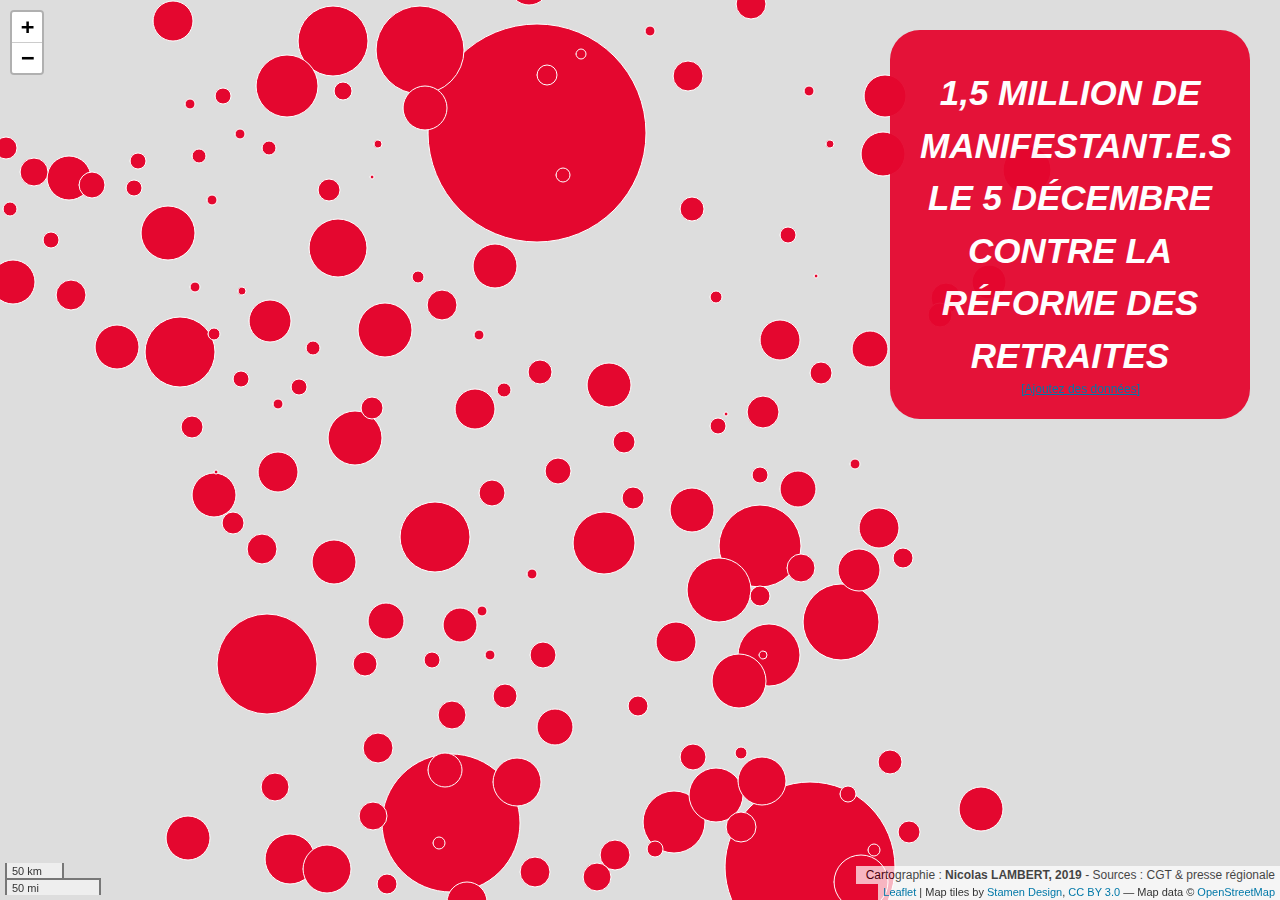
==== commit ee9b51fc: "map update" ====
--- a/index.html
+++ b/index.html
@@ -17,11 +17,11 @@
 </head>
 <body style="background-color: white;">
 <div id="htmlwidget_container">
-<div id="htmlwidget-00bb274c1e0991b63e34" class="leaflet html-widget" style="width:100%;height:400px;">
+<div id="htmlwidget-392a4ef7725c601fe09f" class="leaflet html-widget" style="width:100%;height:400px;">
 
 </div>
 </div>
-<script type="application/json" data-for="htmlwidget-00bb274c1e0991b63e34">{"x":{"options":{"crs":{"crsClass":"L.CRS.EPSG3857","code":null,"proj4def":null,"projectedBounds":null,"options":{}}},"calls":[{"method":"addProviderTiles","args":["Stamen.TonerBackground",null,null,{"errorTileUrl":"","noWrap":false,"detectRetina":false}]},{"method":"addScaleBar","args":[{"maxWidth":100,"metric":true,"imperial":true,"updateWhenIdle":true,"position":"bottomleft"}]},{"method":"addControl","args":["<div>\n  <style type=\"text/css\">.map-title { \n    position: fixed !important;\n    top: 20px;\n    right: 30px;\n    width: 300px;\n    text-align: center;\n    padding-left: 30px; \n    padding-right: 30px; \n    padding-top: 37px; \n    padding-bottom: 37px; \n    background: #e4072f;\n    color: white;\n    opacity: 0.95;\t\n    font-weight: bold;\n    font-size: 35px;\n border-radius: 30px 30px 30px 30px;\n  }<\/style>\n  <i>1,5 MILLION DE MANIFESTANT.E.S LE 5 DÉCEMBRE CONTRE LA RÉFORME DES RETRAITES<\/i>\n<\/div>","topleft",null,"map-title"]},{"method":"addControl","args":["<div>\n  <style type=\"text/css\">.map-note { \n    position: fixed;\n    bottom: 16px;\n    right:-5px;\n    text-align: right;\n    padding-left: 10px;\n    padding-right: 10px;\n    background: white;\n    opacity: 0.7;\t\n    font-size: 12px;\n  }<\/style>\n  Cartographie : <b>Nicolas LAMBERT, 2019<\/b> - Sources : CGT & presse régionale\n<\/div>","topleft",null,"map-note"]},{"method":"addControl","args":["<div>\n  <style type=\"text/css\">.map-contrib { \n    position: fixed;\n    top: 370px;\n    right: 140px;\n    a:link : white;\n    a:visited: white;\n  }\n<\/style>\n  <a href='form.html'>[Ajoutez des données]<\/a>\n<\/div>","topleft",null,"map-contrib"]},{"method":"addCircleMarkers","args":[[48.845,43.2545,43.600568,44.853383,49.440338,45.7685,45.183471,50.630206,49.502856,47.238046,45.835661,45.430905,49.184349,45.786833,43.611665,44.923702,48.005771,48.406102,43.826078,46.586578,44.721071,48.112191,43.136247,47.394922,43.314761,48.571428,43.93114,43.938105,42.699556,43.241056,43.486661,45.643488,49.020682,46.157644,47.750668,48.688135,46.987575,43.712855,47.873517,47.999079,46.043527,47.27486,48.513963,47.468087,45.583796,49.108386,49.903551,45.901556,46.804224,49.64337,42.970036,46.328659,45.02672,47.322086,47.25555,46.203106,45.193338,44.359341,45.15952,44.022237,47.751065,46.781412,43.572881,42.686831,43.347086,47.660026,47.638802,47.585536,-20.890447,49.256891,50.287956,43.212034,44.200989,49.768191,45.746428,43.172085,43.661702,45.597453,44.457409,43.892462,50.358173,48.561492,41.918873,44.926438,50.728573,49.919766,46.171663,46.342826,48.595806,48.469041,44.127755,44.852685,47.082479,44.087445,44.607133,48.292802,47.51061,44.852882,46.814963,48.430393,47.080772,43.53146,46.673263,46.559076,45.945648,46.130914,48.73317,45.67526,50.948847,49.257322,50.37982,44.526341,45.381431,43.120831,49.147566,48.446925,43.834755,44.890429,43.395424,46.974352,48.064044,49.111649,48.64269,48.102171,47.034773,46.678329,46.305893,48.675214,48.290402,48.737303,46.948958,-21.33312,48.540835,47.264856,50.109435,47.640516,43.443252,47.793727,47.365454,43.392529,44.16246,47.719335,49.407528,49.055111,48.353757,49.572632,47.359031,49.145894,44.928417,46.848159,46.389172,45.266936,45.549876,48.83769,48.761574,48.760274,48.451241,44.922994,48.665264,50.428368,47.794978,46.32841,46.769645,48.520579],[2.3752,5.3722,1.433106,-0.587876,1.09146,4.8236,5.71728,3.04584,0.130359,-1.552891,1.254555,4.369371,-0.371816,3.110069,3.873083,4.920653,0.190197,-4.498893,4.343556,0.370414,4.59587,-1.685963,5.933602,0.699192,-0.34405,7.761454,2.150685,4.841454,2.902939,0.065167,-1.462185,0.148172,1.147024,-1.177111,-3.379566,6.172286,3.159268,7.253866,1.911367,-4.09364,4.076508,-2.243465,-2.765377,-0.562748,5.907417,6.195982,2.289549,6.125486,1.693215,-1.621098,1.60706,-0.469063,3.89771,5.039085,6.03091,5.242216,0.71097,2.567132,1.529262,1.365479,7.335409,4.852333,4.616571,9.427525,3.234522,-2.746,6.865359,1.334077,55.457232,4.030711,2.767975,2.350108,0.631063,4.720554,-0.644427,3.034084,0.566383,5.272778,1.43794,-0.50031,3.509748,-3.149207,8.737081,2.435864,1.607846,1.081997,1.873994,2.605004,-3.822029,-2.519195,4.084433,0.485843,2.402096,6.246275,2.026612,4.075129,6.797758,0.484518,0.555494,0.092899,5.493509,6.462122,-1.413319,3.327238,-0.968014,3.428457,-3.460492,6.393127,1.867939,2.478556,3.09888,3.486646,4.817948,0.725021,0.242675,-2.053427,5.789047,1.216569,3.669946,-0.242496,-2.969621,-1.0813,-2.008842,5.129137,-0.875249,4.356583,4.827219,-1.34494,-3.414883,-0.567305,2.014993,55.4714,2.655358,-0.084555,1.829831,4.334403,1.30016,1.065604,-1.179214,6.073612,4.618879,-1.385212,2.851236,-1.444571,-1.195238,3.616277,1.7404,5.360313,1.855862,-0.469681,5.866149,1.766255,2.313531,-0.888211,5.587635,0.626937,-4.261525,4.855531,2.93152,2.831773,5.442736,-1.155515,4.452098,0.557216],[109.254843059208,84.6284375321634,69.0988298942671,50.3047074850966,43.7019372236832,40.8794190573313,37.8469878303024,37.8469878303024,34.5494149471335,34.5494149471335,34.5494149471335,32.4102240721429,30.9019361618552,30.9019361618552,30.9019361618552,30.9019361618552,29.3161507141752,26.7618617422916,26.7618617422916,26.7618617422916,26.7618617422916,26.7618617422916,26.7618617422916,26.7618617422916,24.9139374258344,24.2338965090035,23.936536824086,23.936536824086,23.936536824086,23.936536824086,22.2837030685367,21.8509686118416,21.8509686118416,21.8509686118416,21.8509686118416,21.8509686118416,21.8509686118416,21.8509686118416,21.8509686118416,21.8509686118416,21.8509686118416,21.8509686118416,21.8509686118416,20.9587128167173,20.7296489682801,20.7296489682801,19.5441004761168,19.5441004761168,19.5441004761168,19.5441004761168,19.5441004761168,19.5441004761168,19.5441004761168,19.5441004761168,18.2818319785786,18.2818319785786,18.2818319785786,18.2818319785786,16.9256875064327,16.9256875064327,16.9256875064327,16.4971195269702,15.4509680809276,15.4509680809276,15.4509680809276,15.4509680809276,15.4509680809276,15.4509680809276,15.4509680809276,15.4509680809276,14.8200479576422,14.8200479576422,14.6580753570876,14.6580753570876,14.6580753570876,14.3286383368604,13.8197659788534,13.8197659788534,13.8197659788534,13.8197659788534,13.8197659788534,13.8197659788534,13.8197659788534,12.927207364566,12.927207364566,12.927207364566,12.927207364566,12.927207364566,12.927207364566,12.927207364566,12.927207364566,11.968268412043,11.968268412043,11.968268412043,11.968268412043,11.968268412043,11.968268412043,11.868113777527,11.1418515342684,10.9254843059208,10.9254843059208,10.9254843059208,10.9254843059208,10.9254843059208,10.9254843059208,10.9254843059208,10.9254843059208,9.7720502380584,9.7720502380584,9.7720502380584,9.7720502380584,9.7720502380584,9.7720502380584,9.7720502380584,9.27058084855655,8.46284375321634,8.46284375321634,8.46284375321634,8.46284375321634,8.46284375321634,8.17588381146626,7.8784787748549,7.8784787748549,7.56939756606048,7.56939756606048,7.56939756606048,7.56939756606048,6.90988298942671,6.90988298942671,6.90988298942671,6.90988298942671,6.90988298942671,6.55529058355247,6.55529058355247,6.18038723237103,6.18038723237103,6.18038723237103,6.18038723237103,5.98413420602149,5.78122288528111,5.78122288528111,5.35237234845831,5.35237234845831,5.35237234845831,5.35237234845831,5.35237234845831,5.35237234845831,5.12450637721944,4.8860251190292,4.8860251190292,4.8860251190292,4.8860251190292,4.8860251190292,4.63529042427828,4.37019372236832,4.08794190573313,3.78469878303024,3.78469878303024,3.78469878303024,2.67618617422916,2.3936536824086,2.20683965403289,2.18509686118416,1.82818319785786],null,null,{"interactive":true,"className":"","stroke":true,"color":"white","weight":1,"opacity":100,"fill":true,"fillColor":"#e4072f","fillOpacity":100},null,null,["<div width='300px' align='center'><h1>PARIS<\/h1><hr/><h2>250000 manifestant.e.s<\/h2><hr/><br/><i>Source des données : <br/><a href = https://mobilisations-en-france.cgt.fr/news/map target = '_BLANK'>https://mobilisations-en-france.cgt.fr/news/map<\/a><\/i><\/div>","<div width='300px' align='center'><h1>MARSEILLE<\/h1><hr/><h2>150000 manifestant.e.s<\/h2><hr/><br/><i>Source des données : <br/><a href = https://mobilisations-en-france.cgt.fr/news/map target = '_BLANK'>https://mobilisations-en-france.cgt.fr/news/map<\/a><\/i><\/div>","<div width='300px' align='center'><h1>TOULOUSE<\/h1><hr/><h2>100000 manifestant.e.s<\/h2><hr/><br/><i>Source des données : <br/><a href = https://mobilisations-en-france.cgt.fr/news/map target = '_BLANK'>https://mobilisations-en-france.cgt.fr/news/map<\/a><\/i><\/div>","<div width='300px' align='center'><h1>BORDEAUX<\/h1><hr/><h2>53000 manifestant.e.s<\/h2><hr/><br/><i>Source des données : <br/><a href = https://mobilisations-en-france.cgt.fr/news/map target = '_BLANK'>https://mobilisations-en-france.cgt.fr/news/map<\/a><\/i><\/div>","<div width='300px' align='center'><h1>ROUEN<\/h1><hr/><h2>40000 manifestant.e.s<\/h2><hr/><br/><i>Source des données : <br/><a href = https://mobilisations-en-france.cgt.fr/news/map target = '_BLANK'>https://mobilisations-en-france.cgt.fr/news/map<\/a><\/i><\/div>","<div width='300px' align='center'><h1>LYON<\/h1><hr/><h2>35000 manifestant.e.s<\/h2><hr/><br/><i>Source des données : <br/><a href = https://mobilisations-en-france.cgt.fr/news/map target = '_BLANK'>https://mobilisations-en-france.cgt.fr/news/map<\/a><\/i><\/div>","<div width='300px' align='center'><h1>GRENOBLE<\/h1><hr/><h2>30000 manifestant.e.s<\/h2><hr/><br/><i>Source des données : <br/><a href = https://mobilisations-en-france.cgt.fr/news/map target = '_BLANK'>https://mobilisations-en-france.cgt.fr/news/map<\/a><\/i><\/div>","<div width='300px' align='center'><h1>LILLE<\/h1><hr/><h2>30000 manifestant.e.s<\/h2><hr/><br/><i>Source des données : <br/><a href = https://mobilisations-en-france.cgt.fr/news/map target = '_BLANK'>https://mobilisations-en-france.cgt.fr/news/map<\/a><\/i><\/div>","<div width='300px' align='center'><h1>LE HAVRE<\/h1><hr/><h2>25000 manifestant.e.s<\/h2><hr/><br/><i>Source des données : <br/><a href = https://mobilisations-en-france.cgt.fr/news/map target = '_BLANK'>https://mobilisations-en-france.cgt.fr/news/map<\/a><\/i><\/div>","<div width='300px' align='center'><h1>NANTES<\/h1><hr/><h2>25000 manifestant.e.s<\/h2><hr/><br/><i>Source des données : <br/><a href = https://mobilisations-en-france.cgt.fr/news/map target = '_BLANK'>https://mobilisations-en-france.cgt.fr/news/map<\/a><\/i><\/div>","<div width='300px' align='center'><h1>LIMOGES<\/h1><hr/><h2>25000 manifestant.e.s<\/h2><hr/><br/><i>Source des données : <br/><a href = https://neocarto.github.io/manif5dec/form.html target = '_BLANK'>https://neocarto.github.io/manif5dec/form.html<\/a><\/i><\/div>","<div width='300px' align='center'><h1>SAINT-ETIENNE<\/h1><hr/><h2>22000 manifestant.e.s<\/h2><hr/><br/><i>Source des données : <br/><a href = https://mobilisations-en-france.cgt.fr/news/map target = '_BLANK'>https://mobilisations-en-france.cgt.fr/news/map<\/a><\/i><\/div>","<div width='300px' align='center'><h1>CAEN<\/h1><hr/><h2>20000 manifestant.e.s<\/h2><hr/><br/><i>Source des données : <br/><a href = https://mobilisations-en-france.cgt.fr/news/map target = '_BLANK'>https://mobilisations-en-france.cgt.fr/news/map<\/a><\/i><\/div>","<div width='300px' align='center'><h1>CLERMONT FERRAND<\/h1><hr/><h2>20000 manifestant.e.s<\/h2><hr/><br/><i>Source des données : <br/><a href = https://mobilisations-en-france.cgt.fr/news/map target = '_BLANK'>https://mobilisations-en-france.cgt.fr/news/map<\/a><\/i><\/div>","<div width='300px' align='center'><h1>MONTPELLIER<\/h1><hr/><h2>20000 manifestant.e.s<\/h2><hr/><br/><i>Source des données : <br/><a href = https://mobilisations-en-france.cgt.fr/news/map target = '_BLANK'>https://mobilisations-en-france.cgt.fr/news/map<\/a><\/i><\/div>","<div width='300px' align='center'><h1>VALENCE<\/h1><hr/><h2>20000 manifestant.e.s<\/h2><hr/><br/><i>Source des données : <br/><a href = https://mobilisations-en-france.cgt.fr/news/map target = '_BLANK'>https://mobilisations-en-france.cgt.fr/news/map<\/a><\/i><\/div>","<div width='300px' align='center'><h1>LE MANS<\/h1><hr/><h2>18000 manifestant.e.s<\/h2><hr/><br/><i>Source des données : <br/><a href = https://www.ouest-france.fr/pays-de-la-loire/le-mans-72000/greve-du-5-decembre-deux-nouveaux-rassemblements-annonces-ce-vendredi-et-samedi-au-mans-e79a7f18-174c-11ea-b3ba-cb5fee798ff0 target = '_BLANK'>https://www.ouest-france.fr/pays-de-la-loire/le-mans-72000/greve-du-5-decembre-deux-nouveaux-rassemblements-annonces-ce-vendredi-et-samedi-au-mans-e79a7f18-174c-11ea-b3ba-cb5fee798ff0<\/a><\/i><\/div>","<div width='300px' align='center'><h1>BREST<\/h1><hr/><h2>15000 manifestant.e.s<\/h2><hr/><br/><i>Source des données : <br/><a href = https://mobilisations-en-france.cgt.fr/news/map target = '_BLANK'>https://mobilisations-en-france.cgt.fr/news/map<\/a><\/i><\/div>","<div width='300px' align='center'><h1>NIMES<\/h1><hr/><h2>15000 manifestant.e.s<\/h2><hr/><br/><i>Source des données : <br/><a href = https://mobilisations-en-france.cgt.fr/news/map target = '_BLANK'>https://mobilisations-en-france.cgt.fr/news/map<\/a><\/i><\/div>","<div width='300px' align='center'><h1>POITIERS<\/h1><hr/><h2>15000 manifestant.e.s<\/h2><hr/><br/><i>Source des données : <br/><a href = https://mobilisations-en-france.cgt.fr/news/map target = '_BLANK'>https://mobilisations-en-france.cgt.fr/news/map<\/a><\/i><\/div>","<div width='300px' align='center'><h1>PRIVAS<\/h1><hr/><h2>15000 manifestant.e.s<\/h2><hr/><br/><i>Source des données : <br/><a href = https://mobilisations-en-france.cgt.fr/news/map target = '_BLANK'>https://mobilisations-en-france.cgt.fr/news/map<\/a><\/i><\/div>","<div width='300px' align='center'><h1>RENNES<\/h1><hr/><h2>15000 manifestant.e.s<\/h2><hr/><br/><i>Source des données : <br/><a href = https://mobilisations-en-france.cgt.fr/news/map target = '_BLANK'>https://mobilisations-en-france.cgt.fr/news/map<\/a><\/i><\/div>","<div width='300px' align='center'><h1>TOULON<\/h1><hr/><h2>15000 manifestant.e.s<\/h2><hr/><br/><i>Source des données : <br/><a href = https://mobilisations-en-france.cgt.fr/news/map target = '_BLANK'>https://mobilisations-en-france.cgt.fr/news/map<\/a><\/i><\/div>","<div width='300px' align='center'><h1>TOURS<\/h1><hr/><h2>15000 manifestant.e.s<\/h2><hr/><br/><i>Source des données : <br/><a href = https://mobilisations-en-france.cgt.fr/news/map target = '_BLANK'>https://mobilisations-en-france.cgt.fr/news/map<\/a><\/i><\/div>","<div width='300px' align='center'><h1>PAU<\/h1><hr/><h2>13000 manifestant.e.s<\/h2><hr/><br/><i>Source des données : <br/><a href = https://mobilisations-en-france.cgt.fr/news/map target = '_BLANK'>https://mobilisations-en-france.cgt.fr/news/map<\/a><\/i><\/div>","<div width='300px' align='center'><h1>STRASBOURG<\/h1><hr/><h2>12300 manifestant.e.s<\/h2><hr/><br/><i>Source des données : <br/><a href = https://mobilisations-en-france.cgt.fr/news/map target = '_BLANK'>https://mobilisations-en-france.cgt.fr/news/map<\/a><\/i><\/div>","<div width='300px' align='center'><h1>ALBI<\/h1><hr/><h2>12000 manifestant.e.s<\/h2><hr/><br/><i>Source des données : <br/><a href = https://mobilisations-en-france.cgt.fr/news/map target = '_BLANK'>https://mobilisations-en-france.cgt.fr/news/map<\/a><\/i><\/div>","<div width='300px' align='center'><h1>AVIGNON<\/h1><hr/><h2>12000 manifestant.e.s<\/h2><hr/><br/><i>Source des données : <br/><a href = https://mobilisations-en-france.cgt.fr/news/map target = '_BLANK'>https://mobilisations-en-france.cgt.fr/news/map<\/a><\/i><\/div>","<div width='300px' align='center'><h1>PERPIGNAN<\/h1><hr/><h2>12000 manifestant.e.s<\/h2><hr/><br/><i>Source des données : <br/><a href = https://mobilisations-en-france.cgt.fr/news/map target = '_BLANK'>https://mobilisations-en-france.cgt.fr/news/map<\/a><\/i><\/div>","<div width='300px' align='center'><h1>TARBES<\/h1><hr/><h2>12000 manifestant.e.s<\/h2><hr/><br/><i>Source des données : <br/><a href = https://mobilisations-en-france.cgt.fr/news/map target = '_BLANK'>https://mobilisations-en-france.cgt.fr/news/map<\/a><\/i><\/div>","<div width='300px' align='center'><h1>BAYONNE<\/h1><hr/><h2>10400 manifestant.e.s<\/h2><hr/><br/><i>Source des données : <br/><a href = https://mobilisations-en-france.cgt.fr/news/map target = '_BLANK'>https://mobilisations-en-france.cgt.fr/news/map<\/a><\/i><\/div>","<div width='300px' align='center'><h1>ANGOULEME<\/h1><hr/><h2>10000 manifestant.e.s<\/h2><hr/><br/><i>Source des données : <br/><a href = https://mobilisations-en-france.cgt.fr/news/map target = '_BLANK'>https://mobilisations-en-france.cgt.fr/news/map<\/a><\/i><\/div>","<div width='300px' align='center'><h1>EVREUX<\/h1><hr/><h2>10000 manifestant.e.s<\/h2><hr/><br/><i>Source des données : <br/><a href = https://mobilisations-en-france.cgt.fr/news/map target = '_BLANK'>https://mobilisations-en-france.cgt.fr/news/map<\/a><\/i><\/div>","<div width='300px' align='center'><h1>LA ROCHELLE<\/h1><hr/><h2>10000 manifestant.e.s<\/h2><hr/><br/><i>Source des données : <br/><a href = https://mobilisations-en-france.cgt.fr/news/map target = '_BLANK'>https://mobilisations-en-france.cgt.fr/news/map<\/a><\/i><\/div>","<div width='300px' align='center'><h1>LORIENT<\/h1><hr/><h2>10000 manifestant.e.s<\/h2><hr/><br/><i>Source des données : <br/><a href = https://mobilisations-en-france.cgt.fr/news/map target = '_BLANK'>https://mobilisations-en-france.cgt.fr/news/map<\/a><\/i><\/div>","<div width='300px' align='center'><h1>NANCY<\/h1><hr/><h2>10000 manifestant.e.s<\/h2><hr/><br/><i>Source des données : <br/><a href = https://mobilisations-en-france.cgt.fr/news/map target = '_BLANK'>https://mobilisations-en-france.cgt.fr/news/map<\/a><\/i><\/div>","<div width='300px' align='center'><h1>NEVERS<\/h1><hr/><h2>10000 manifestant.e.s<\/h2><hr/><br/><i>Source des données : <br/><a href = https://mobilisations-en-france.cgt.fr/news/map target = '_BLANK'>https://mobilisations-en-france.cgt.fr/news/map<\/a><\/i><\/div>","<div width='300px' align='center'><h1>NICE<\/h1><hr/><h2>10000 manifestant.e.s<\/h2><hr/><br/><i>Source des données : <br/><a href = https://mobilisations-en-france.cgt.fr/news/map target = '_BLANK'>https://mobilisations-en-france.cgt.fr/news/map<\/a><\/i><\/div>","<div width='300px' align='center'><h1>ORLEANS<\/h1><hr/><h2>10000 manifestant.e.s<\/h2><hr/><br/><i>Source des données : <br/><a href = https://mobilisations-en-france.cgt.fr/news/map target = '_BLANK'>https://mobilisations-en-france.cgt.fr/news/map<\/a><\/i><\/div>","<div width='300px' align='center'><h1>QUIMPER<\/h1><hr/><h2>10000 manifestant.e.s<\/h2><hr/><br/><i>Source des données : <br/><a href = https://mobilisations-en-france.cgt.fr/news/map target = '_BLANK'>https://mobilisations-en-france.cgt.fr/news/map<\/a><\/i><\/div>","<div width='300px' align='center'><h1>ROANNE<\/h1><hr/><h2>10000 manifestant.e.s<\/h2><hr/><br/><i>Source des données : <br/><a href = https://mobilisations-en-france.cgt.fr/news/map target = '_BLANK'>https://mobilisations-en-france.cgt.fr/news/map<\/a><\/i><\/div>","<div width='300px' align='center'><h1>SAINT NAZAIRE<\/h1><hr/><h2>10000 manifestant.e.s<\/h2><hr/><br/><i>Source des données : <br/><a href = https://mobilisations-en-france.cgt.fr/news/map target = '_BLANK'>https://mobilisations-en-france.cgt.fr/news/map<\/a><\/i><\/div>","<div width='300px' align='center'><h1>SAINT BRIEUC<\/h1><hr/><h2>10000 manifestant.e.s<\/h2><hr/><br/><i>Source des données : <br/><a href = https://www.ouest-france.fr/bretagne/saint-brieuc-22000/greve-du-5-decembre-saint-brieuc-des-milliers-de-personnes-defilent-saint-brieuc-6640163 target = '_BLANK'>https://www.ouest-france.fr/bretagne/saint-brieuc-22000/greve-du-5-decembre-saint-brieuc-des-milliers-de-personnes-defilent-saint-brieuc-6640163<\/a><\/i><\/div>","<div width='300px' align='center'><h1>ANGERS<\/h1><hr/><h2>9200 manifestant.e.s<\/h2><hr/><br/><i>Source des données : <br/><a href = https://mobilisations-en-france.cgt.fr/news/map target = '_BLANK'>https://mobilisations-en-france.cgt.fr/news/map<\/a><\/i><\/div>","<div width='300px' align='center'><h1>CHAMBERY<\/h1><hr/><h2>9000 manifestant.e.s<\/h2><hr/><br/><i>Source des données : <br/><a href = https://mobilisations-en-france.cgt.fr/news/map target = '_BLANK'>https://mobilisations-en-france.cgt.fr/news/map<\/a><\/i><\/div>","<div width='300px' align='center'><h1>METZ<\/h1><hr/><h2>9000 manifestant.e.s<\/h2><hr/><br/><i>Source des données : <br/><a href = https://mobilisations-en-france.cgt.fr/news/map target = '_BLANK'>https://mobilisations-en-france.cgt.fr/news/map<\/a><\/i><\/div>","<div width='300px' align='center'><h1>AMIENS<\/h1><hr/><h2>8000 manifestant.e.s<\/h2><hr/><br/><i>Source des données : <br/><a href = https://mobilisations-en-france.cgt.fr/news/map target = '_BLANK'>https://mobilisations-en-france.cgt.fr/news/map<\/a><\/i><\/div>","<div width='300px' align='center'><h1>ANNECY<\/h1><hr/><h2>8000 manifestant.e.s<\/h2><hr/><br/><i>Source des données : <br/><a href = https://mobilisations-en-france.cgt.fr/news/map target = '_BLANK'>https://mobilisations-en-france.cgt.fr/news/map<\/a><\/i><\/div>","<div width='300px' align='center'><h1>CHATEAUROUX<\/h1><hr/><h2>8000 manifestant.e.s<\/h2><hr/><br/><i>Source des données : <br/><a href = https://mobilisations-en-france.cgt.fr/news/map target = '_BLANK'>https://mobilisations-en-france.cgt.fr/news/map<\/a><\/i><\/div>","<div width='300px' align='center'><h1>CHERBOURG<\/h1><hr/><h2>8000 manifestant.e.s<\/h2><hr/><br/><i>Source des données : <br/><a href = https://mobilisations-en-france.cgt.fr/news/map target = '_BLANK'>https://mobilisations-en-france.cgt.fr/news/map<\/a><\/i><\/div>","<div width='300px' align='center'><h1>FOIX<\/h1><hr/><h2>8000 manifestant.e.s<\/h2><hr/><br/><i>Source des données : <br/><a href = https://mobilisations-en-france.cgt.fr/news/map target = '_BLANK'>https://mobilisations-en-france.cgt.fr/news/map<\/a><\/i><\/div>","<div width='300px' align='center'><h1>NIORT<\/h1><hr/><h2>8000 manifestant.e.s<\/h2><hr/><br/><i>Source des données : <br/><a href = https://mobilisations-en-france.cgt.fr/news/map target = '_BLANK'>https://mobilisations-en-france.cgt.fr/news/map<\/a><\/i><\/div>","<div width='300px' align='center'><h1>PUY EN VENAY<\/h1><hr/><h2>8000 manifestant.e.s<\/h2><hr/><br/><i>Source des données : <br/><a href = https://mobilisations-en-france.cgt.fr/news/map target = '_BLANK'>https://mobilisations-en-france.cgt.fr/news/map<\/a><\/i><\/div>","<div width='300px' align='center'><h1>DIJON<\/h1><hr/><h2>8000 manifestant.e.s<\/h2><hr/><br/><i>Source des données : <br/><a href = https://neocarto.github.io/manif5dec/form.html target = '_BLANK'>https://neocarto.github.io/manif5dec/form.html<\/a><\/i><\/div>","<div width='300px' align='center'><h1>BESANCON<\/h1><hr/><h2>7000 manifestant.e.s<\/h2><hr/><br/><i>Source des données : <br/><a href = https://mobilisations-en-france.cgt.fr/news/map target = '_BLANK'>https://mobilisations-en-france.cgt.fr/news/map<\/a><\/i><\/div>","<div width='300px' align='center'><h1>BOURG-EN-BRESSE<\/h1><hr/><h2>7000 manifestant.e.s<\/h2><hr/><br/><i>Source des données : <br/><a href = https://mobilisations-en-france.cgt.fr/news/map target = '_BLANK'>https://mobilisations-en-france.cgt.fr/news/map<\/a><\/i><\/div>","<div width='300px' align='center'><h1>PERIGUEUX<\/h1><hr/><h2>7000 manifestant.e.s<\/h2><hr/><br/><i>Source des données : <br/><a href = https://mobilisations-en-france.cgt.fr/news/map target = '_BLANK'>https://mobilisations-en-france.cgt.fr/news/map<\/a><\/i><\/div>","<div width='300px' align='center'><h1>RODEZ<\/h1><hr/><h2>7000 manifestant.e.s<\/h2><hr/><br/><i>Source des données : <br/><a href = https://mobilisations-en-france.cgt.fr/news/map target = '_BLANK'>https://mobilisations-en-france.cgt.fr/news/map<\/a><\/i><\/div>","<div width='300px' align='center'><h1>BRIVE<\/h1><hr/><h2>6000 manifestant.e.s<\/h2><hr/><br/><i>Source des données : <br/><a href = https://mobilisations-en-france.cgt.fr/news/map target = '_BLANK'>https://mobilisations-en-france.cgt.fr/news/map<\/a><\/i><\/div>","<div width='300px' align='center'><h1>MONTAUBAN<\/h1><hr/><h2>6000 manifestant.e.s<\/h2><hr/><br/><i>Source des données : <br/><a href = https://mobilisations-en-france.cgt.fr/news/map target = '_BLANK'>https://mobilisations-en-france.cgt.fr/news/map<\/a><\/i><\/div>","<div width='300px' align='center'><h1>MULHOUSE<\/h1><hr/><h2>6000 manifestant.e.s<\/h2><hr/><br/><i>Source des données : <br/><a href = https://neocarto.github.io/manif5dec/form.html target = '_BLANK'>https://neocarto.github.io/manif5dec/form.html<\/a><\/i><\/div>","<div width='300px' align='center'><h1>CHALON-SUR-SAÔNE<\/h1><hr/><h2>5700 manifestant.e.s<\/h2><hr/><br/><i>Source des données : <br/><a href = https://www.lejsl.com/techniques/2019/12/05/la-situation-dans-les-gares-de-saone-et-loire target = '_BLANK'>https://www.lejsl.com/techniques/2019/12/05/la-situation-dans-les-gares-de-saone-et-loire<\/a><\/i><\/div>","<div width='300px' align='center'><h1>ARLES<\/h1><hr/><h2>5000 manifestant.e.s<\/h2><hr/><br/><i>Source des données : <br/><a href = https://mobilisations-en-france.cgt.fr/news/map target = '_BLANK'>https://mobilisations-en-france.cgt.fr/news/map<\/a><\/i><\/div>","<div width='300px' align='center'><h1>BASTIA<\/h1><hr/><h2>5000 manifestant.e.s<\/h2><hr/><br/><i>Source des données : <br/><a href = https://mobilisations-en-france.cgt.fr/news/map target = '_BLANK'>https://mobilisations-en-france.cgt.fr/news/map<\/a><\/i><\/div>","<div width='300px' align='center'><h1>BÉZIERS<\/h1><hr/><h2>5000 manifestant.e.s<\/h2><hr/><br/><i>Source des données : <br/><a href = https://mobilisations-en-france.cgt.fr/news/map target = '_BLANK'>https://mobilisations-en-france.cgt.fr/news/map<\/a><\/i><\/div>","<div width='300px' align='center'><h1>VANNES<\/h1><hr/><h2>5000 manifestant.e.s<\/h2><hr/><br/><i>Source des données : <br/><a href = https://mobilisations-en-france.cgt.fr/news/map target = '_BLANK'>https://mobilisations-en-france.cgt.fr/news/map<\/a><\/i><\/div>","<div width='300px' align='center'><h1>BELFORT<\/h1><hr/><h2>5000 manifestant.e.s<\/h2><hr/><br/><i>Source des données : <br/><a href = https://neocarto.github.io/manif5dec/form.html target = '_BLANK'>https://neocarto.github.io/manif5dec/form.html<\/a><\/i><\/div>","<div width='300px' align='center'><h1>BLOIS<\/h1><hr/><h2>5000 manifestant.e.s<\/h2><hr/><br/><i>Source des données : <br/><a href = https://neocarto.github.io/manif5dec/form.html target = '_BLANK'>https://neocarto.github.io/manif5dec/form.html<\/a><\/i><\/div>","<div width='300px' align='center'><h1>SAINT-DENIS DE LA RÉUNION<\/h1><hr/><h2>5000 manifestant.e.s<\/h2><hr/><br/><i>Source des données : <br/><a href = http://www.ipreunion.com target = '_BLANK'>http://www.ipreunion.com<\/a><\/i><\/div>","<div width='300px' align='center'><h1>REIMS<\/h1><hr/><h2>5000 manifestant.e.s<\/h2><hr/><br/><i>Source des données : <br/><a href = https://france3-regions.francetvinfo.fr/grand-est/marne/reims/reims-5000-personnes-rue-contre-reforme-retraites-du-jamais-commercants-1758837.html target = '_BLANK'>https://france3-regions.francetvinfo.fr/grand-est/marne/reims/reims-5000-personnes-rue-contre-reforme-retraites-du-jamais-commercants-1758837.html<\/a><\/i><\/div>","<div width='300px' align='center'><h1>ARRAS<\/h1><hr/><h2>4600 manifestant.e.s<\/h2><hr/><br/><i>Source des données : <br/><a href = https://mobilisations-en-france.cgt.fr/news/map target = '_BLANK'>https://mobilisations-en-france.cgt.fr/news/map<\/a><\/i><\/div>","<div width='300px' align='center'><h1>CARCASSONNE<\/h1><hr/><h2>4600 manifestant.e.s<\/h2><hr/><br/><i>Source des données : <br/><a href = https://mobilisations-en-france.cgt.fr/news/map target = '_BLANK'>https://mobilisations-en-france.cgt.fr/news/map<\/a><\/i><\/div>","<div width='300px' align='center'><h1>AGEN<\/h1><hr/><h2>4500 manifestant.e.s<\/h2><hr/><br/><i>Source des données : <br/><a href = https://mobilisations-en-france.cgt.fr/news/map target = '_BLANK'>https://mobilisations-en-france.cgt.fr/news/map<\/a><\/i><\/div>","<div width='300px' align='center'><h1>CHARLEVILLE-MÉZIÈRES<\/h1><hr/><h2>4500 manifestant.e.s<\/h2><hr/><br/><i>Source des données : <br/><a href = https://mobilisations-en-france.cgt.fr/news/map target = '_BLANK'>https://mobilisations-en-france.cgt.fr/news/map<\/a><\/i><\/div>","<div width='300px' align='center'><h1>SAINTES<\/h1><hr/><h2>4500 manifestant.e.s<\/h2><hr/><br/><i>Source des données : <br/><a href = https://mobilisations-en-france.cgt.fr/news/map target = '_BLANK'>https://mobilisations-en-france.cgt.fr/news/map<\/a><\/i><\/div>","<div width='300px' align='center'><h1>NORBONNE<\/h1><hr/><h2>4300 manifestant.e.s<\/h2><hr/><br/><i>Source des données : <br/><a href = https://mobilisations-en-france.cgt.fr/news/map target = '_BLANK'>https://mobilisations-en-france.cgt.fr/news/map<\/a><\/i><\/div>","<div width='300px' align='center'><h1>AUCH<\/h1><hr/><h2>4000 manifestant.e.s<\/h2><hr/><br/><i>Source des données : <br/><a href = https://mobilisations-en-france.cgt.fr/news/map target = '_BLANK'>https://mobilisations-en-france.cgt.fr/news/map<\/a><\/i><\/div>","<div width='300px' align='center'><h1>BOURGOIN JALLIEU<\/h1><hr/><h2>4000 manifestant.e.s<\/h2><hr/><br/><i>Source des données : <br/><a href = https://mobilisations-en-france.cgt.fr/news/map target = '_BLANK'>https://mobilisations-en-france.cgt.fr/news/map<\/a><\/i><\/div>","<div width='300px' align='center'><h1>CAHORS<\/h1><hr/><h2>4000 manifestant.e.s<\/h2><hr/><br/><i>Source des données : <br/><a href = https://mobilisations-en-france.cgt.fr/news/map target = '_BLANK'>https://mobilisations-en-france.cgt.fr/news/map<\/a><\/i><\/div>","<div width='300px' align='center'><h1>MONT-DE-MARSAN<\/h1><hr/><h2>4000 manifestant.e.s<\/h2><hr/><br/><i>Source des données : <br/><a href = https://mobilisations-en-france.cgt.fr/news/map target = '_BLANK'>https://mobilisations-en-france.cgt.fr/news/map<\/a><\/i><\/div>","<div width='300px' align='center'><h1>VALENCIENNES<\/h1><hr/><h2>4000 manifestant.e.s<\/h2><hr/><br/><i>Source des données : <br/><a href = https://mobilisations-en-france.cgt.fr/news/map target = '_BLANK'>https://mobilisations-en-france.cgt.fr/news/map<\/a><\/i><\/div>","<div width='300px' align='center'><h1>GUINGAMP<\/h1><hr/><h2>4000 manifestant.e.s<\/h2><hr/><br/><i>Source des données : <br/><a href = https://neocarto.github.io/manif5dec/form.html target = '_BLANK'>https://neocarto.github.io/manif5dec/form.html<\/a><\/i><\/div>","<div width='300px' align='center'><h1>AJACCIO<\/h1><hr/><h2>4000 manifestant.e.s<\/h2><hr/><br/><i>Source des données : <br/><a href = https://neocarto.github.io/manif5dec/form.html target = '_BLANK'>https://neocarto.github.io/manif5dec/form.html<\/a><\/i><\/div>","<div width='300px' align='center'><h1>AURILLAC<\/h1><hr/><h2>3500 manifestant.e.s<\/h2><hr/><br/><i>Source des données : <br/><a href = https://mobilisations-en-france.cgt.fr/news/map target = '_BLANK'>https://mobilisations-en-france.cgt.fr/news/map<\/a><\/i><\/div>","<div width='300px' align='center'><h1>BOULOGNE SUR MER<\/h1><hr/><h2>3500 manifestant.e.s<\/h2><hr/><br/><i>Source des données : <br/><a href = https://mobilisations-en-france.cgt.fr/news/map target = '_BLANK'>https://mobilisations-en-france.cgt.fr/news/map<\/a><\/i><\/div>","<div width='300px' align='center'><h1>DIEPPE<\/h1><hr/><h2>3500 manifestant.e.s<\/h2><hr/><br/><i>Source des données : <br/><a href = https://mobilisations-en-france.cgt.fr/news/map target = '_BLANK'>https://mobilisations-en-france.cgt.fr/news/map<\/a><\/i><\/div>","<div width='300px' align='center'><h1>GUÉRET<\/h1><hr/><h2>3500 manifestant.e.s<\/h2><hr/><br/><i>Source des données : <br/><a href = https://mobilisations-en-france.cgt.fr/news/map target = '_BLANK'>https://mobilisations-en-france.cgt.fr/news/map<\/a><\/i><\/div>","<div width='300px' align='center'><h1>MONTLUÇON<\/h1><hr/><h2>3500 manifestant.e.s<\/h2><hr/><br/><i>Source des données : <br/><a href = https://mobilisations-en-france.cgt.fr/news/map target = '_BLANK'>https://mobilisations-en-france.cgt.fr/news/map<\/a><\/i><\/div>","<div width='300px' align='center'><h1>MORLAIX<\/h1><hr/><h2>3500 manifestant.e.s<\/h2><hr/><br/><i>Source des données : <br/><a href = https://mobilisations-en-france.cgt.fr/news/map target = '_BLANK'>https://mobilisations-en-france.cgt.fr/news/map<\/a><\/i><\/div>","<div width='300px' align='center'><h1>LAMBALLE<\/h1><hr/><h2>3500 manifestant.e.s<\/h2><hr/><br/><i>Source des données : <br/><a href = https://neocarto.github.io/manif5dec/form.html target = '_BLANK'>https://neocarto.github.io/manif5dec/form.html<\/a><\/i><\/div>","<div width='300px' align='center'><h1>ALÈS<\/h1><hr/><h2>3500 manifestant.e.s<\/h2><hr/><br/><i>Source des données : <br/><a href = https://neocarto.github.io/manif5dec/form.html target = '_BLANK'>https://neocarto.github.io/manif5dec/form.html<\/a><\/i><\/div>","<div width='300px' align='center'><h1>BERGERAC<\/h1><hr/><h2>3000 manifestant.e.s<\/h2><hr/><br/><i>Source des données : <br/><a href = https://mobilisations-en-france.cgt.fr/news/map target = '_BLANK'>https://mobilisations-en-france.cgt.fr/news/map<\/a><\/i><\/div>","<div width='300px' align='center'><h1>BOURGES<\/h1><hr/><h2>3000 manifestant.e.s<\/h2><hr/><br/><i>Source des données : <br/><a href = https://france3-regions.francetvinfo.fr/centre-val-de-loire/greve-du-5-decembre-orleans-bourges-tours-paroles-manifestants-1758981.html target = '_BLANK'>https://france3-regions.francetvinfo.fr/centre-val-de-loire/greve-du-5-decembre-orleans-bourges-tours-paroles-manifestants-1758981.html<\/a><\/i><\/div>","<div width='300px' align='center'><h1>DIGNE-LES-BAINS<\/h1><hr/><h2>3000 manifestant.e.s<\/h2><hr/><br/><i>Source des données : <br/><a href = https://mobilisations-en-france.cgt.fr/news/map target = '_BLANK'>https://mobilisations-en-france.cgt.fr/news/map<\/a><\/i><\/div>","<div width='300px' align='center'><h1>FIGEAC<\/h1><hr/><h2>3000 manifestant.e.s<\/h2><hr/><br/><i>Source des données : <br/><a href = https://mobilisations-en-france.cgt.fr/news/map target = '_BLANK'>https://mobilisations-en-france.cgt.fr/news/map<\/a><\/i><\/div>","<div width='300px' align='center'><h1>TROYES<\/h1><hr/><h2>3000 manifestant.e.s<\/h2><hr/><br/><i>Source des données : <br/><a href = https://mobilisations-en-france.cgt.fr/news/map target = '_BLANK'>https://mobilisations-en-france.cgt.fr/news/map<\/a><\/i><\/div>","<div width='300px' align='center'><h1>MONTBÉLIARD<\/h1><hr/><h2>3000 manifestant.e.s<\/h2><hr/><br/><i>Source des données : <br/><a href = https://neocarto.github.io/manif5dec/form.html target = '_BLANK'>https://neocarto.github.io/manif5dec/form.html<\/a><\/i><\/div>","<div width='300px' align='center'><h1>BERGERAC<\/h1><hr/><h2>2950 manifestant.e.s<\/h2><hr/><br/><i>Source des données : <br/><a href = https://neocarto.github.io/manif5dec/form.html target = '_BLANK'>https://neocarto.github.io/manif5dec/form.html<\/a><\/i><\/div>","<div width='300px' align='center'><h1>CHÂTELLERAULT<\/h1><hr/><h2>2600 manifestant.e.s<\/h2><hr/><br/><i>Source des données : <br/><a href = https://mobilisations-en-france.cgt.fr/news/map target = '_BLANK'>https://mobilisations-en-france.cgt.fr/news/map<\/a><\/i><\/div>","<div width='300px' align='center'><h1>ALENÇON<\/h1><hr/><h2>2500 manifestant.e.s<\/h2><hr/><br/><i>Source des données : <br/><a href = https://mobilisations-en-france.cgt.fr/news/map target = '_BLANK'>https://mobilisations-en-france.cgt.fr/news/map<\/a><\/i><\/div>","<div width='300px' align='center'><h1>DOLE<\/h1><hr/><h2>2500 manifestant.e.s<\/h2><hr/><br/><i>Source des données : <br/><a href = https://mobilisations-en-france.cgt.fr/news/map target = '_BLANK'>https://mobilisations-en-france.cgt.fr/news/map<\/a><\/i><\/div>","<div width='300px' align='center'><h1>DRAGUIGNAN<\/h1><hr/><h2>2500 manifestant.e.s<\/h2><hr/><br/><i>Source des données : <br/><a href = https://mobilisations-en-france.cgt.fr/news/map target = '_BLANK'>https://mobilisations-en-france.cgt.fr/news/map<\/a><\/i><\/div>","<div width='300px' align='center'><h1>LA ROCHE-SUR-YON<\/h1><hr/><h2>2500 manifestant.e.s<\/h2><hr/><br/><i>Source des données : <br/><a href = https://mobilisations-en-france.cgt.fr/news/map target = '_BLANK'>https://mobilisations-en-france.cgt.fr/news/map<\/a><\/i><\/div>","<div width='300px' align='center'><h1>MOULINS<\/h1><hr/><h2>2500 manifestant.e.s<\/h2><hr/><br/><i>Source des données : <br/><a href = https://mobilisations-en-france.cgt.fr/news/map target = '_BLANK'>https://mobilisations-en-france.cgt.fr/news/map<\/a><\/i><\/div>","<div width='300px' align='center'><h1>ROCHEFORT<\/h1><hr/><h2>2500 manifestant.e.s<\/h2><hr/><br/><i>Source des données : <br/><a href = https://mobilisations-en-france.cgt.fr/news/map target = '_BLANK'>https://mobilisations-en-france.cgt.fr/news/map<\/a><\/i><\/div>","<div width='300px' align='center'><h1>VICHY<\/h1><hr/><h2>2500 manifestant.e.s<\/h2><hr/><br/><i>Source des données : <br/><a href = https://mobilisations-en-france.cgt.fr/news/map target = '_BLANK'>https://mobilisations-en-france.cgt.fr/news/map<\/a><\/i><\/div>","<div width='300px' align='center'><h1>LANNION<\/h1><hr/><h2>2500 manifestant.e.s<\/h2><hr/><br/><i>Source des données : <br/><a href = https://www.ouest-france.fr/bretagne/lannion-22300/greve-du-5-decembre-lannion-2-500-manifestants-dans-les-rues-6640063 target = '_BLANK'>https://www.ouest-france.fr/bretagne/lannion-22300/greve-du-5-decembre-lannion-2-500-manifestants-dans-les-rues-6640063<\/a><\/i><\/div>","<div width='300px' align='center'><h1>ALBERTVILLE<\/h1><hr/><h2>2000 manifestant.e.s<\/h2><hr/><br/><i>Source des données : <br/><a href = https://mobilisations-en-france.cgt.fr/news/map target = '_BLANK'>https://mobilisations-en-france.cgt.fr/news/map<\/a><\/i><\/div>","<div width='300px' align='center'><h1>CALAIS<\/h1><hr/><h2>2000 manifestant.e.s<\/h2><hr/><br/><i>Source des données : <br/><a href = https://mobilisations-en-france.cgt.fr/news/map target = '_BLANK'>https://mobilisations-en-france.cgt.fr/news/map<\/a><\/i><\/div>","<div width='300px' align='center'><h1>CREIL<\/h1><hr/><h2>2000 manifestant.e.s<\/h2><hr/><br/><i>Source des données : <br/><a href = https://mobilisations-en-france.cgt.fr/news/map target = '_BLANK'>https://mobilisations-en-france.cgt.fr/news/map<\/a><\/i><\/div>","<div width='300px' align='center'><h1>DOUAI<\/h1><hr/><h2>2000 manifestant.e.s<\/h2><hr/><br/><i>Source des données : <br/><a href = https://mobilisations-en-france.cgt.fr/news/map target = '_BLANK'>https://mobilisations-en-france.cgt.fr/news/map<\/a><\/i><\/div>","<div width='300px' align='center'><h1>MENDE<\/h1><hr/><h2>2000 manifestant.e.s<\/h2><hr/><br/><i>Source des données : <br/><a href = https://mobilisations-en-france.cgt.fr/news/map target = '_BLANK'>https://mobilisations-en-france.cgt.fr/news/map<\/a><\/i><\/div>","<div width='300px' align='center'><h1>ROUSSILLON<\/h1><hr/><h2>2000 manifestant.e.s<\/h2><hr/><br/><i>Source des données : <br/><a href = https://mobilisations-en-france.cgt.fr/news/map target = '_BLANK'>https://mobilisations-en-france.cgt.fr/news/map<\/a><\/i><\/div>","<div width='300px' align='center'><h1>SAINT-GAUDENS<\/h1><hr/><h2>2000 manifestant.e.s<\/h2><hr/><br/><i>Source des données : <br/><a href = https://mobilisations-en-france.cgt.fr/news/map target = '_BLANK'>https://mobilisations-en-france.cgt.fr/news/map<\/a><\/i><\/div>","<div width='300px' align='center'><h1>LISIEUX<\/h1><hr/><h2>1800 manifestant.e.s<\/h2><hr/><br/><i>Source des données : <br/><a href = https://mobilisations-en-france.cgt.fr/news/map target = '_BLANK'>https://mobilisations-en-france.cgt.fr/news/map<\/a><\/i><\/div>","<div width='300px' align='center'><h1>DINAN<\/h1><hr/><h2>1500 manifestant.e.s<\/h2><hr/><br/><i>Source des données : <br/><a href = https://mobilisations-en-france.cgt.fr/news/map target = '_BLANK'>https://mobilisations-en-france.cgt.fr/news/map<\/a><\/i><\/div>","<div width='300px' align='center'><h1>MANOSQUE<\/h1><hr/><h2>1500 manifestant.e.s<\/h2><hr/><br/><i>Source des données : <br/><a href = https://mobilisations-en-france.cgt.fr/news/map target = '_BLANK'>https://mobilisations-en-france.cgt.fr/news/map<\/a><\/i><\/div>","<div width='300px' align='center'><h1>SARLAT<\/h1><hr/><h2>1500 manifestant.e.s<\/h2><hr/><br/><i>Source des données : <br/><a href = https://mobilisations-en-france.cgt.fr/news/map target = '_BLANK'>https://mobilisations-en-france.cgt.fr/news/map<\/a><\/i><\/div>","<div width='300px' align='center'><h1>SÈTE<\/h1><hr/><h2>1500 manifestant.e.s<\/h2><hr/><br/><i>Source des données : <br/><a href = https://mobilisations-en-france.cgt.fr/news/map target = '_BLANK'>https://mobilisations-en-france.cgt.fr/news/map<\/a><\/i><\/div>","<div width='300px' align='center'><h1>THOUARS<\/h1><hr/><h2>1500 manifestant.e.s<\/h2><hr/><br/><i>Source des données : <br/><a href = https://mobilisations-en-france.cgt.fr/news/map target = '_BLANK'>https://mobilisations-en-france.cgt.fr/news/map<\/a><\/i><\/div>","<div width='300px' align='center'><h1>PONTIVY<\/h1><hr/><h2>1400 manifestant.e.s<\/h2><hr/><br/><i>Source des données : <br/><a href = https://mobilisations-en-france.cgt.fr/news/map target = '_BLANK'>https://mobilisations-en-france.cgt.fr/news/map<\/a><\/i><\/div>","<div width='300px' align='center'><h1>SAINT-LÔ<\/h1><hr/><h2>1300 manifestant.e.s<\/h2><hr/><br/><i>Source des données : <br/><a href = https://mobilisations-en-france.cgt.fr/news/map target = '_BLANK'>https://mobilisations-en-france.cgt.fr/news/map<\/a><\/i><\/div>","<div width='300px' align='center'><h1>SAINT-MALO<\/h1><hr/><h2>1300 manifestant.e.s<\/h2><hr/><br/><i>Source des données : <br/><a href = https://mobilisations-en-france.cgt.fr/news/map target = '_BLANK'>https://mobilisations-en-france.cgt.fr/news/map<\/a><\/i><\/div>","<div width='300px' align='center'><h1>CHAUMONT<\/h1><hr/><h2>1200 manifestant.e.s<\/h2><hr/><br/><i>Source des données : <br/><a href = https://mobilisations-en-france.cgt.fr/news/map target = '_BLANK'>https://mobilisations-en-france.cgt.fr/news/map<\/a><\/i><\/div>","<div width='300px' align='center'><h1>CHOLET<\/h1><hr/><h2>1200 manifestant.e.s<\/h2><hr/><br/><i>Source des données : <br/><a href = https://mobilisations-en-france.cgt.fr/news/map target = '_BLANK'>https://mobilisations-en-france.cgt.fr/news/map<\/a><\/i><\/div>","<div width='300px' align='center'><h1>MONTCEAU-LES-MINES<\/h1><hr/><h2>1200 manifestant.e.s<\/h2><hr/><br/><i>Source des données : <br/><a href = https://montceau-news.com/montceau_et_sa_region/581753-journee-nationale-dactions-du-5-decembre-2019-social-2.html target = '_BLANK'>https://montceau-news.com/montceau_et_sa_region/581753-journee-nationale-dactions-du-5-decembre-2019-social-2.html<\/a><\/i><\/div>","<div width='300px' align='center'><h1>MÂCON<\/h1><hr/><h2>1200 manifestant.e.s<\/h2><hr/><br/><i>Source des données : <br/><a href = https://www.lejsl.com/techniques/2019/12/05/la-situation-dans-les-gares-de-saone-et-loire target = '_BLANK'>https://www.lejsl.com/techniques/2019/12/05/la-situation-dans-les-gares-de-saone-et-loire<\/a><\/i><\/div>","<div width='300px' align='center'><h1>AVRANCHE<\/h1><hr/><h2>1000 manifestant.e.s<\/h2><hr/><br/><i>Source des données : <br/><a href = https://mobilisations-en-france.cgt.fr/news/map target = '_BLANK'>https://mobilisations-en-france.cgt.fr/news/map<\/a><\/i><\/div>","<div width='300px' align='center'><h1>CARHAIX<\/h1><hr/><h2>1000 manifestant.e.s<\/h2><hr/><br/><i>Source des données : <br/><a href = https://mobilisations-en-france.cgt.fr/news/map target = '_BLANK'>https://mobilisations-en-france.cgt.fr/news/map<\/a><\/i><\/div>","<div width='300px' align='center'><h1>FLERS<\/h1><hr/><h2>1000 manifestant.e.s<\/h2><hr/><br/><i>Source des données : <br/><a href = https://mobilisations-en-france.cgt.fr/news/map target = '_BLANK'>https://mobilisations-en-france.cgt.fr/news/map<\/a><\/i><\/div>","<div width='300px' align='center'><h1>ISSOUDUN<\/h1><hr/><h2>1000 manifestant.e.s<\/h2><hr/><br/><i>Source des données : <br/><a href = https://mobilisations-en-france.cgt.fr/news/map target = '_BLANK'>https://mobilisations-en-france.cgt.fr/news/map<\/a><\/i><\/div>","<div width='300px' align='center'><h1>SAINT-PIERRE DE LA RÉUNION<\/h1><hr/><h2>1000 manifestant.e.s<\/h2><hr/><br/><i>Source des données : <br/><a href = http://www.ipreunion.com target = '_BLANK'>http://www.ipreunion.com<\/a><\/i><\/div>","<div width='300px' align='center'><h1>MELUN<\/h1><hr/><h2>900 manifestant.e.s<\/h2><hr/><br/><i>Source des données : <br/><a href = https://mobilisations-en-france.cgt.fr/news/map target = '_BLANK'>https://mobilisations-en-france.cgt.fr/news/map<\/a><\/i><\/div>","<div width='300px' align='center'><h1>SAUMUR<\/h1><hr/><h2>900 manifestant.e.s<\/h2><hr/><br/><i>Source des données : <br/><a href = https://mobilisations-en-france.cgt.fr/news/map target = '_BLANK'>https://mobilisations-en-france.cgt.fr/news/map<\/a><\/i><\/div>","<div width='300px' align='center'><h1>ABBEVILLE<\/h1><hr/><h2>800 manifestant.e.s<\/h2><hr/><br/><i>Source des données : <br/><a href = https://mobilisations-en-france.cgt.fr/news/map target = '_BLANK'>https://mobilisations-en-france.cgt.fr/news/map<\/a><\/i><\/div>","<div width='300px' align='center'><h1>MONTBARD<\/h1><hr/><h2>800 manifestant.e.s<\/h2><hr/><br/><i>Source des données : <br/><a href = https://mobilisations-en-france.cgt.fr/news/map target = '_BLANK'>https://mobilisations-en-france.cgt.fr/news/map<\/a><\/i><\/div>","<div width='300px' align='center'><h1>MURET<\/h1><hr/><h2>800 manifestant.e.s<\/h2><hr/><br/><i>Source des données : <br/><a href = https://mobilisations-en-france.cgt.fr/news/map target = '_BLANK'>https://mobilisations-en-france.cgt.fr/news/map<\/a><\/i><\/div>","<div width='300px' align='center'><h1>VENDÔME<\/h1><hr/><h2>800 manifestant.e.s<\/h2><hr/><br/><i>Source des données : <br/><a href = https://mobilisations-en-france.cgt.fr/news/map target = '_BLANK'>https://mobilisations-en-france.cgt.fr/news/map<\/a><\/i><\/div>","<div width='300px' align='center'><h1>ANCENIS<\/h1><hr/><h2>750 manifestant.e.s<\/h2><hr/><br/><i>Source des données : <br/><a href = https://mobilisations-en-france.cgt.fr/news/map target = '_BLANK'>https://mobilisations-en-france.cgt.fr/news/map<\/a><\/i><\/div>","<div width='300px' align='center'><h1>BRIGNOLES<\/h1><hr/><h2>700 manifestant.e.s<\/h2><hr/><br/><i>Source des données : <br/><a href = https://mobilisations-en-france.cgt.fr/news/map target = '_BLANK'>https://mobilisations-en-france.cgt.fr/news/map<\/a><\/i><\/div>","<div width='300px' align='center'><h1>BAGNOLS-SUR-CÈZE<\/h1><hr/><h2>700 manifestant.e.s<\/h2><hr/><br/><i>Source des données : <br/><a href = https://neocarto.github.io/manif5dec/form.html target = '_BLANK'>https://neocarto.github.io/manif5dec/form.html<\/a><\/i><\/div>","<div width='300px' align='center'><h1>CHATEAUBRIANT<\/h1><hr/><h2>600 manifestant.e.s<\/h2><hr/><br/><i>Source des données : <br/><a href = https://mobilisations-en-france.cgt.fr/news/map target = '_BLANK'>https://mobilisations-en-france.cgt.fr/news/map<\/a><\/i><\/div>","<div width='300px' align='center'><h1>COMPIÉGNE<\/h1><hr/><h2>600 manifestant.e.s<\/h2><hr/><br/><i>Source des données : <br/><a href = https://mobilisations-en-france.cgt.fr/news/map target = '_BLANK'>https://mobilisations-en-france.cgt.fr/news/map<\/a><\/i><\/div>","<div width='300px' align='center'><h1>COUTANCES<\/h1><hr/><h2>600 manifestant.e.s<\/h2><hr/><br/><i>Source des données : <br/><a href = https://mobilisations-en-france.cgt.fr/news/map target = '_BLANK'>https://mobilisations-en-france.cgt.fr/news/map<\/a><\/i><\/div>","<div width='300px' align='center'><h1>FOUGÈRES<\/h1><hr/><h2>600 manifestant.e.s<\/h2><hr/><br/><i>Source des données : <br/><a href = https://mobilisations-en-france.cgt.fr/news/map target = '_BLANK'>https://mobilisations-en-france.cgt.fr/news/map<\/a><\/i><\/div>","<div width='300px' align='center'><h1>LAON<\/h1><hr/><h2>600 manifestant.e.s<\/h2><hr/><br/><i>Source des données : <br/><a href = https://mobilisations-en-france.cgt.fr/news/map target = '_BLANK'>https://mobilisations-en-france.cgt.fr/news/map<\/a><\/i><\/div>","<div width='300px' align='center'><h1>ROMORANTIN<\/h1><hr/><h2>600 manifestant.e.s<\/h2><hr/><br/><i>Source des données : <br/><a href = https://mobilisations-en-france.cgt.fr/news/map target = '_BLANK'>https://mobilisations-en-france.cgt.fr/news/map<\/a><\/i><\/div>","<div width='300px' align='center'><h1>VERDUN<\/h1><hr/><h2>550 manifestant.e.s<\/h2><hr/><br/><i>Source des données : <br/><a href = https://mobilisations-en-france.cgt.fr/news/map target = '_BLANK'>https://mobilisations-en-france.cgt.fr/news/map<\/a><\/i><\/div>","<div width='300px' align='center'><h1>BIARS<\/h1><hr/><h2>500 manifestant.e.s<\/h2><hr/><br/><i>Source des données : <br/><a href = https://mobilisations-en-france.cgt.fr/news/map target = '_BLANK'>https://mobilisations-en-france.cgt.fr/news/map<\/a><\/i><\/div>","<div width='300px' align='center'><h1>BRESSUIRE<\/h1><hr/><h2>500 manifestant.e.s<\/h2><hr/><br/><i>Source des données : <br/><a href = https://mobilisations-en-france.cgt.fr/news/map target = '_BLANK'>https://mobilisations-en-france.cgt.fr/news/map<\/a><\/i><\/div>","<div width='300px' align='center'><h1>SAINT-CLAUDE<\/h1><hr/><h2>500 manifestant.e.s<\/h2><hr/><br/><i>Source des données : <br/><a href = https://mobilisations-en-france.cgt.fr/news/map target = '_BLANK'>https://mobilisations-en-france.cgt.fr/news/map<\/a><\/i><\/div>","<div width='300px' align='center'><h1>TULLE<\/h1><hr/><h2>500 manifestant.e.s<\/h2><hr/><br/><i>Source des données : <br/><a href = https://mobilisations-en-france.cgt.fr/news/map target = '_BLANK'>https://mobilisations-en-france.cgt.fr/news/map<\/a><\/i><\/div>","<div width='300px' align='center'><h1>USSEL<\/h1><hr/><h2>500 manifestant.e.s<\/h2><hr/><br/><i>Source des données : <br/><a href = https://mobilisations-en-france.cgt.fr/news/map target = '_BLANK'>https://mobilisations-en-france.cgt.fr/news/map<\/a><\/i><\/div>","<div width='300px' align='center'><h1>VIRE<\/h1><hr/><h2>450 manifestant.e.s<\/h2><hr/><br/><i>Source des données : <br/><a href = https://neocarto.github.io/manif5dec/form.html target = '_BLANK'>https://neocarto.github.io/manif5dec/form.html<\/a><\/i><\/div>","<div width='300px' align='center'><h1>COMMERCY<\/h1><hr/><h2>400 manifestant.e.s<\/h2><hr/><br/><i>Source des données : <br/><a href = https://mobilisations-en-france.cgt.fr/news/map target = '_BLANK'>https://mobilisations-en-france.cgt.fr/news/map<\/a><\/i><\/div>","<div width='300px' align='center'><h1>L'AIGLE<\/h1><hr/><h2>350 manifestant.e.s<\/h2><hr/><br/><i>Source des données : <br/><a href = https://mobilisations-en-france.cgt.fr/news/map target = '_BLANK'>https://mobilisations-en-france.cgt.fr/news/map<\/a><\/i><\/div>","<div width='300px' align='center'><h1>LANDERNEAU<\/h1><hr/><h2>300 manifestant.e.s<\/h2><hr/><br/><i>Source des données : <br/><a href = https://mobilisations-en-france.cgt.fr/news/map target = '_BLANK'>https://mobilisations-en-france.cgt.fr/news/map<\/a><\/i><\/div>","<div width='300px' align='center'><h1>SAINT-FLOUR<\/h1><hr/><h2>300 manifestant.e.s<\/h2><hr/><br/><i>Source des données : <br/><a href = https://mobilisations-en-france.cgt.fr/news/map target = '_BLANK'>https://mobilisations-en-france.cgt.fr/news/map<\/a><\/i><\/div>","<div width='300px' align='center'><h1>SEGRE<\/h1><hr/><h2>300 manifestant.e.s<\/h2><hr/><br/><i>Source des données : <br/><a href = https://mobilisations-en-france.cgt.fr/news/map target = '_BLANK'>https://mobilisations-en-france.cgt.fr/news/map<\/a><\/i><\/div>","<div width='300px' align='center'><h1>LENS<\/h1><hr/><h2>150 manifestant.e.s<\/h2><hr/><br/><i>Source des données : <br/><a href = https://neocarto.github.io/manif5dec/form.html target = '_BLANK'>https://neocarto.github.io/manif5dec/form.html<\/a><\/i><\/div>","<div width='300px' align='center'><h1>CHALINDREY<\/h1><hr/><h2>120 manifestant.e.s<\/h2><hr/><br/><i>Source des données : <br/><a href = https://mobilisations-en-france.cgt.fr/news/map target = '_BLANK'>https://mobilisations-en-france.cgt.fr/news/map<\/a><\/i><\/div>","<div width='300px' align='center'><h1>BELLE-ILE-EN-MER<\/h1><hr/><h2>102 manifestant.e.s<\/h2><hr/><br/><i>Source des données : <br/><a href = https://mobilisations-en-france.cgt.fr/news/map target = '_BLANK'>https://mobilisations-en-france.cgt.fr/news/map<\/a><\/i><\/div>","<div width='300px' align='center'><h1>TORCY<\/h1><hr/><h2>100 manifestant.e.s<\/h2><hr/><br/><i>Source des données : <br/><a href = https://www.lejsl.com/techniques/2019/12/05/la-situation-dans-les-gares-de-saone-et-loire target = '_BLANK'>https://www.lejsl.com/techniques/2019/12/05/la-situation-dans-les-gares-de-saone-et-loire<\/a><\/i><\/div>","<div width='300px' align='center'><h1>MORTAGNE AU PERCHE<\/h1><hr/><h2>70 manifestant.e.s<\/h2><hr/><br/><i>Source des données : <br/><a href = https://mobilisations-en-france.cgt.fr/news/map target = '_BLANK'>https://mobilisations-en-france.cgt.fr/news/map<\/a><\/i><\/div>"],null,null,{"interactive":false,"permanent":false,"direction":"auto","opacity":1,"offset":[0,0],"textsize":"10px","textOnly":false,"className":"","sticky":true},null]}],"setView":[[46.5,3.5],7,[]],"limits":{"lat":[-21.33312,50.948847],"lng":[-4.498893,55.4714]}},"evals":[],"jsHooks":[]}</script>
-<script type="application/htmlwidget-sizing" data-for="htmlwidget-00bb274c1e0991b63e34">{"viewer":{"width":"100%","height":400,"padding":0,"fill":true},"browser":{"width":"100%","height":400,"padding":0,"fill":true}}</script>
+<script type="application/json" data-for="htmlwidget-392a4ef7725c601fe09f">{"x":{"options":{"crs":{"crsClass":"L.CRS.EPSG3857","code":null,"proj4def":null,"projectedBounds":null,"options":{}}},"calls":[{"method":"addProviderTiles","args":["Stamen.TonerBackground",null,null,{"errorTileUrl":"","noWrap":false,"detectRetina":false}]},{"method":"addScaleBar","args":[{"maxWidth":100,"metric":true,"imperial":true,"updateWhenIdle":true,"position":"bottomleft"}]},{"method":"addControl","args":["<div>\n  <style type=\"text/css\">.map-title { \n    position: fixed !important;\n    top: 20px;\n    right: 30px;\n    width: 300px;\n    text-align: center;\n    padding-left: 30px; \n    padding-right: 30px; \n    padding-top: 37px; \n    padding-bottom: 37px; \n    background: #e4072f;\n    color: white;\n    opacity: 0.95;\t\n    font-weight: bold;\n    font-size: 35px;\n border-radius: 30px 30px 30px 30px;\n  }<\/style>\n  <i>1,5 MILLION DE MANIFESTANT.E.S LE 5 DÉCEMBRE CONTRE LA RÉFORME DES RETRAITES<\/i>\n<\/div>","topleft",null,"map-title"]},{"method":"addControl","args":["<div>\n  <style type=\"text/css\">.map-note { \n    position: fixed;\n    bottom: 16px;\n    right:-5px;\n    text-align: right;\n    padding-left: 10px;\n    padding-right: 10px;\n    background: white;\n    opacity: 0.7;\t\n    font-size: 12px;\n  }<\/style>\n  Cartographie : <b>Nicolas LAMBERT, 2019<\/b> - Sources : CGT & presse régionale\n<\/div>","topleft",null,"map-note"]},{"method":"addControl","args":["<div>\n  <style type=\"text/css\">.map-contrib { \n    position: fixed;\n    top: 370px;\n    right: 140px;\n    a:link : white;\n    a:visited: white;\n  }\n<\/style>\n  <a href='form.html'>[Ajoutez des données]<\/a>\n<\/div>","topleft",null,"map-contrib"]},{"method":"addCircleMarkers","args":[[48.845,43.2545,43.600568,44.853383,49.440338,45.7685,45.183471,50.630206,49.502856,47.238046,45.835661,45.430905,49.184349,45.786833,43.611665,44.923702,48.005771,48.406102,43.826078,46.586578,44.721071,48.112191,43.136247,47.394922,43.314761,48.571428,43.93114,43.938105,42.699556,43.241056,43.486661,45.643488,49.020682,46.157644,47.750668,48.688135,46.987575,43.712855,47.873517,47.999079,46.043527,47.27486,48.513963,47.468087,45.583796,49.108386,49.903551,45.901556,46.804224,49.64337,42.970036,46.328659,45.02672,47.322086,47.25555,46.203106,45.193338,44.359341,45.15952,44.022237,47.751065,46.781412,43.572881,42.686831,43.347086,47.660026,47.638802,47.585536,-20.890447,49.256891,50.287956,43.212034,44.200989,49.768191,45.746428,43.172085,43.661702,45.597453,44.457409,43.892462,50.358173,48.561492,41.918873,44.926438,50.728573,49.919766,46.171663,46.342826,48.595806,48.469041,44.127755,44.852685,47.082479,44.087445,44.607133,48.292802,47.51061,44.852882,46.814963,48.430393,47.080772,43.53146,46.673263,46.559076,45.945648,46.130914,48.73317,45.67526,50.948847,49.257322,50.37982,44.526341,45.381431,43.120831,49.147566,48.446925,43.834755,44.890429,43.395424,46.974352,48.064044,49.111649,48.64269,48.102171,47.034773,46.678329,46.305893,48.675214,48.290402,48.737303,46.948958,-21.33312,48.540835,47.264856,50.109435,47.640516,43.443252,47.793727,47.365454,43.392529,44.16246,47.719335,49.407528,49.055111,48.353757,49.572632,47.359031,49.145894,44.928417,46.848159,46.389172,45.266936,45.549876,48.83769,48.761574,48.760274,48.451241,44.922994,47.68875,50.428368,47.794978,46.32841,46.769645,48.520579],[2.3752,5.3722,1.433106,-0.587876,1.09146,4.8236,5.71728,3.04584,0.130359,-1.552891,1.254555,4.369371,-0.371816,3.110069,3.873083,4.920653,0.190197,-4.498893,4.343556,0.370414,4.59587,-1.685963,5.933602,0.699192,-0.34405,7.761454,2.150685,4.841454,2.902939,0.065167,-1.462185,0.148172,1.147024,-1.177111,-3.379566,6.172286,3.159268,7.253866,1.911367,-4.09364,4.076508,-2.243465,-2.765377,-0.562748,5.907417,6.195982,2.289549,6.125486,1.693215,-1.621098,1.60706,-0.469063,3.89771,5.039085,6.03091,5.242216,0.71097,2.567132,1.529262,1.365479,7.335409,4.852333,4.616571,9.427525,3.234522,-2.746,6.865359,1.334077,55.457232,4.030711,2.767975,2.350108,0.631063,4.720554,-0.644427,3.034084,0.566383,5.272778,1.43794,-0.50031,3.509748,-3.149207,8.737081,2.435864,1.607846,1.081997,1.873994,2.605004,-3.822029,-2.519195,4.084433,0.485843,2.402096,6.246275,2.026612,4.075129,6.797758,0.484518,0.555494,0.092899,5.493509,6.462122,-1.413319,3.327238,-0.968014,3.428457,-3.460492,6.393127,1.867939,2.478556,3.09888,3.486646,4.817948,0.725021,0.242675,-2.053427,5.789047,1.216569,3.669946,-0.242496,-2.969621,-1.0813,-2.008842,5.129137,-0.875249,4.356583,4.827219,-1.34494,-3.414883,-0.567305,2.014993,55.4714,2.655358,-0.084555,1.829831,4.334403,1.30016,1.065604,-1.179214,6.073612,4.618879,-1.385212,2.851236,-1.444571,-1.195238,3.616277,1.7404,5.360313,1.855862,-0.469681,5.866149,1.766255,2.313531,-0.888211,5.587635,0.626937,-4.261525,4.855531,-0.866566,2.831773,5.442736,-1.155515,4.452098,0.557216],[109.254843059208,84.6284375321634,69.0988298942671,50.3047074850966,43.7019372236832,40.8794190573313,37.8469878303024,37.8469878303024,34.5494149471335,34.5494149471335,34.5494149471335,32.4102240721429,30.9019361618552,30.9019361618552,30.9019361618552,30.9019361618552,29.3161507141752,26.7618617422916,26.7618617422916,26.7618617422916,26.7618617422916,26.7618617422916,26.7618617422916,26.7618617422916,24.9139374258344,24.2338965090035,23.936536824086,23.936536824086,23.936536824086,23.936536824086,22.2837030685367,21.8509686118416,21.8509686118416,21.8509686118416,21.8509686118416,21.8509686118416,21.8509686118416,21.8509686118416,21.8509686118416,21.8509686118416,21.8509686118416,21.8509686118416,21.8509686118416,20.9587128167173,20.7296489682801,20.7296489682801,19.5441004761168,19.5441004761168,19.5441004761168,19.5441004761168,19.5441004761168,19.5441004761168,19.5441004761168,19.5441004761168,18.2818319785786,18.2818319785786,18.2818319785786,18.2818319785786,16.9256875064327,16.9256875064327,16.9256875064327,16.4971195269702,15.4509680809276,15.4509680809276,15.4509680809276,15.4509680809276,15.4509680809276,15.4509680809276,15.4509680809276,15.4509680809276,14.8200479576422,14.8200479576422,14.6580753570876,14.6580753570876,14.6580753570876,14.3286383368604,13.8197659788534,13.8197659788534,13.8197659788534,13.8197659788534,13.8197659788534,13.8197659788534,13.8197659788534,12.927207364566,12.927207364566,12.927207364566,12.927207364566,12.927207364566,12.927207364566,12.927207364566,12.927207364566,11.968268412043,11.968268412043,11.968268412043,11.968268412043,11.968268412043,11.968268412043,11.868113777527,11.1418515342684,10.9254843059208,10.9254843059208,10.9254843059208,10.9254843059208,10.9254843059208,10.9254843059208,10.9254843059208,10.9254843059208,9.7720502380584,9.7720502380584,9.7720502380584,9.7720502380584,9.7720502380584,9.7720502380584,9.7720502380584,9.27058084855655,8.46284375321634,8.46284375321634,8.46284375321634,8.46284375321634,8.46284375321634,8.17588381146626,7.8784787748549,7.8784787748549,7.56939756606048,7.56939756606048,7.56939756606048,7.56939756606048,6.90988298942671,6.90988298942671,6.90988298942671,6.90988298942671,6.90988298942671,6.55529058355247,6.55529058355247,6.18038723237103,6.18038723237103,6.18038723237103,6.18038723237103,5.98413420602149,5.78122288528111,5.78122288528111,5.35237234845831,5.35237234845831,5.35237234845831,5.35237234845831,5.35237234845831,5.35237234845831,5.12450637721944,4.8860251190292,4.8860251190292,4.8860251190292,4.8860251190292,4.8860251190292,4.63529042427828,4.37019372236832,4.08794190573313,3.78469878303024,3.78469878303024,3.78469878303024,2.67618617422916,2.3936536824086,2.20683965403289,2.18509686118416,1.82818319785786],null,null,{"interactive":true,"className":"","stroke":true,"color":"white","weight":1,"opacity":100,"fill":true,"fillColor":"#e4072f","fillOpacity":100},null,null,["<div width='300px' align='center'><h1>PARIS<\/h1><hr/><h2>250000 manifestant.e.s<\/h2><hr/><br/><i>Source des données : <br/><a href = https://mobilisations-en-france.cgt.fr/news/map target = '_BLANK'>https://mobilisations-en-france.cgt.fr/news/map<\/a><\/i><\/div>","<div width='300px' align='center'><h1>MARSEILLE<\/h1><hr/><h2>150000 manifestant.e.s<\/h2><hr/><br/><i>Source des données : <br/><a href = https://mobilisations-en-france.cgt.fr/news/map target = '_BLANK'>https://mobilisations-en-france.cgt.fr/news/map<\/a><\/i><\/div>","<div width='300px' align='center'><h1>TOULOUSE<\/h1><hr/><h2>100000 manifestant.e.s<\/h2><hr/><br/><i>Source des données : <br/><a href = https://mobilisations-en-france.cgt.fr/news/map target = '_BLANK'>https://mobilisations-en-france.cgt.fr/news/map<\/a><\/i><\/div>","<div width='300px' align='center'><h1>BORDEAUX<\/h1><hr/><h2>53000 manifestant.e.s<\/h2><hr/><br/><i>Source des données : <br/><a href = https://mobilisations-en-france.cgt.fr/news/map target = '_BLANK'>https://mobilisations-en-france.cgt.fr/news/map<\/a><\/i><\/div>","<div width='300px' align='center'><h1>ROUEN<\/h1><hr/><h2>40000 manifestant.e.s<\/h2><hr/><br/><i>Source des données : <br/><a href = https://mobilisations-en-france.cgt.fr/news/map target = '_BLANK'>https://mobilisations-en-france.cgt.fr/news/map<\/a><\/i><\/div>","<div width='300px' align='center'><h1>LYON<\/h1><hr/><h2>35000 manifestant.e.s<\/h2><hr/><br/><i>Source des données : <br/><a href = https://mobilisations-en-france.cgt.fr/news/map target = '_BLANK'>https://mobilisations-en-france.cgt.fr/news/map<\/a><\/i><\/div>","<div width='300px' align='center'><h1>GRENOBLE<\/h1><hr/><h2>30000 manifestant.e.s<\/h2><hr/><br/><i>Source des données : <br/><a href = https://mobilisations-en-france.cgt.fr/news/map target = '_BLANK'>https://mobilisations-en-france.cgt.fr/news/map<\/a><\/i><\/div>","<div width='300px' align='center'><h1>LILLE<\/h1><hr/><h2>30000 manifestant.e.s<\/h2><hr/><br/><i>Source des données : <br/><a href = https://mobilisations-en-france.cgt.fr/news/map target = '_BLANK'>https://mobilisations-en-france.cgt.fr/news/map<\/a><\/i><\/div>","<div width='300px' align='center'><h1>LE HAVRE<\/h1><hr/><h2>25000 manifestant.e.s<\/h2><hr/><br/><i>Source des données : <br/><a href = https://mobilisations-en-france.cgt.fr/news/map target = '_BLANK'>https://mobilisations-en-france.cgt.fr/news/map<\/a><\/i><\/div>","<div width='300px' align='center'><h1>NANTES<\/h1><hr/><h2>25000 manifestant.e.s<\/h2><hr/><br/><i>Source des données : <br/><a href = https://mobilisations-en-france.cgt.fr/news/map target = '_BLANK'>https://mobilisations-en-france.cgt.fr/news/map<\/a><\/i><\/div>","<div width='300px' align='center'><h1>LIMOGES<\/h1><hr/><h2>25000 manifestant.e.s<\/h2><hr/><br/><i>Source des données : <br/><a href = https://neocarto.github.io/manif5dec/form.html target = '_BLANK'>https://neocarto.github.io/manif5dec/form.html<\/a><\/i><\/div>","<div width='300px' align='center'><h1>SAINT-ETIENNE<\/h1><hr/><h2>22000 manifestant.e.s<\/h2><hr/><br/><i>Source des données : <br/><a href = https://mobilisations-en-france.cgt.fr/news/map target = '_BLANK'>https://mobilisations-en-france.cgt.fr/news/map<\/a><\/i><\/div>","<div width='300px' align='center'><h1>CAEN<\/h1><hr/><h2>20000 manifestant.e.s<\/h2><hr/><br/><i>Source des données : <br/><a href = https://mobilisations-en-france.cgt.fr/news/map target = '_BLANK'>https://mobilisations-en-france.cgt.fr/news/map<\/a><\/i><\/div>","<div width='300px' align='center'><h1>CLERMONT FERRAND<\/h1><hr/><h2>20000 manifestant.e.s<\/h2><hr/><br/><i>Source des données : <br/><a href = https://mobilisations-en-france.cgt.fr/news/map target = '_BLANK'>https://mobilisations-en-france.cgt.fr/news/map<\/a><\/i><\/div>","<div width='300px' align='center'><h1>MONTPELLIER<\/h1><hr/><h2>20000 manifestant.e.s<\/h2><hr/><br/><i>Source des données : <br/><a href = https://mobilisations-en-france.cgt.fr/news/map target = '_BLANK'>https://mobilisations-en-france.cgt.fr/news/map<\/a><\/i><\/div>","<div width='300px' align='center'><h1>VALENCE<\/h1><hr/><h2>20000 manifestant.e.s<\/h2><hr/><br/><i>Source des données : <br/><a href = https://mobilisations-en-france.cgt.fr/news/map target = '_BLANK'>https://mobilisations-en-france.cgt.fr/news/map<\/a><\/i><\/div>","<div width='300px' align='center'><h1>LE MANS<\/h1><hr/><h2>18000 manifestant.e.s<\/h2><hr/><br/><i>Source des données : <br/><a href = https://www.ouest-france.fr/pays-de-la-loire/le-mans-72000/greve-du-5-decembre-deux-nouveaux-rassemblements-annonces-ce-vendredi-et-samedi-au-mans-e79a7f18-174c-11ea-b3ba-cb5fee798ff0 target = '_BLANK'>https://www.ouest-france.fr/pays-de-la-loire/le-mans-72000/greve-du-5-decembre-deux-nouveaux-rassemblements-annonces-ce-vendredi-et-samedi-au-mans-e79a7f18-174c-11ea-b3ba-cb5fee798ff0<\/a><\/i><\/div>","<div width='300px' align='center'><h1>BREST<\/h1><hr/><h2>15000 manifestant.e.s<\/h2><hr/><br/><i>Source des données : <br/><a href = https://mobilisations-en-france.cgt.fr/news/map target = '_BLANK'>https://mobilisations-en-france.cgt.fr/news/map<\/a><\/i><\/div>","<div width='300px' align='center'><h1>NIMES<\/h1><hr/><h2>15000 manifestant.e.s<\/h2><hr/><br/><i>Source des données : <br/><a href = https://mobilisations-en-france.cgt.fr/news/map target = '_BLANK'>https://mobilisations-en-france.cgt.fr/news/map<\/a><\/i><\/div>","<div width='300px' align='center'><h1>POITIERS<\/h1><hr/><h2>15000 manifestant.e.s<\/h2><hr/><br/><i>Source des données : <br/><a href = https://mobilisations-en-france.cgt.fr/news/map target = '_BLANK'>https://mobilisations-en-france.cgt.fr/news/map<\/a><\/i><\/div>","<div width='300px' align='center'><h1>PRIVAS<\/h1><hr/><h2>15000 manifestant.e.s<\/h2><hr/><br/><i>Source des données : <br/><a href = https://mobilisations-en-france.cgt.fr/news/map target = '_BLANK'>https://mobilisations-en-france.cgt.fr/news/map<\/a><\/i><\/div>","<div width='300px' align='center'><h1>RENNES<\/h1><hr/><h2>15000 manifestant.e.s<\/h2><hr/><br/><i>Source des données : <br/><a href = https://mobilisations-en-france.cgt.fr/news/map target = '_BLANK'>https://mobilisations-en-france.cgt.fr/news/map<\/a><\/i><\/div>","<div width='300px' align='center'><h1>TOULON<\/h1><hr/><h2>15000 manifestant.e.s<\/h2><hr/><br/><i>Source des données : <br/><a href = https://mobilisations-en-france.cgt.fr/news/map target = '_BLANK'>https://mobilisations-en-france.cgt.fr/news/map<\/a><\/i><\/div>","<div width='300px' align='center'><h1>TOURS<\/h1><hr/><h2>15000 manifestant.e.s<\/h2><hr/><br/><i>Source des données : <br/><a href = https://mobilisations-en-france.cgt.fr/news/map target = '_BLANK'>https://mobilisations-en-france.cgt.fr/news/map<\/a><\/i><\/div>","<div width='300px' align='center'><h1>PAU<\/h1><hr/><h2>13000 manifestant.e.s<\/h2><hr/><br/><i>Source des données : <br/><a href = https://mobilisations-en-france.cgt.fr/news/map target = '_BLANK'>https://mobilisations-en-france.cgt.fr/news/map<\/a><\/i><\/div>","<div width='300px' align='center'><h1>STRASBOURG<\/h1><hr/><h2>12300 manifestant.e.s<\/h2><hr/><br/><i>Source des données : <br/><a href = https://mobilisations-en-france.cgt.fr/news/map target = '_BLANK'>https://mobilisations-en-france.cgt.fr/news/map<\/a><\/i><\/div>","<div width='300px' align='center'><h1>ALBI<\/h1><hr/><h2>12000 manifestant.e.s<\/h2><hr/><br/><i>Source des données : <br/><a href = https://mobilisations-en-france.cgt.fr/news/map target = '_BLANK'>https://mobilisations-en-france.cgt.fr/news/map<\/a><\/i><\/div>","<div width='300px' align='center'><h1>AVIGNON<\/h1><hr/><h2>12000 manifestant.e.s<\/h2><hr/><br/><i>Source des données : <br/><a href = https://mobilisations-en-france.cgt.fr/news/map target = '_BLANK'>https://mobilisations-en-france.cgt.fr/news/map<\/a><\/i><\/div>","<div width='300px' align='center'><h1>PERPIGNAN<\/h1><hr/><h2>12000 manifestant.e.s<\/h2><hr/><br/><i>Source des données : <br/><a href = https://mobilisations-en-france.cgt.fr/news/map target = '_BLANK'>https://mobilisations-en-france.cgt.fr/news/map<\/a><\/i><\/div>","<div width='300px' align='center'><h1>TARBES<\/h1><hr/><h2>12000 manifestant.e.s<\/h2><hr/><br/><i>Source des données : <br/><a href = https://mobilisations-en-france.cgt.fr/news/map target = '_BLANK'>https://mobilisations-en-france.cgt.fr/news/map<\/a><\/i><\/div>","<div width='300px' align='center'><h1>BAYONNE<\/h1><hr/><h2>10400 manifestant.e.s<\/h2><hr/><br/><i>Source des données : <br/><a href = https://mobilisations-en-france.cgt.fr/news/map target = '_BLANK'>https://mobilisations-en-france.cgt.fr/news/map<\/a><\/i><\/div>","<div width='300px' align='center'><h1>ANGOULEME<\/h1><hr/><h2>10000 manifestant.e.s<\/h2><hr/><br/><i>Source des données : <br/><a href = https://mobilisations-en-france.cgt.fr/news/map target = '_BLANK'>https://mobilisations-en-france.cgt.fr/news/map<\/a><\/i><\/div>","<div width='300px' align='center'><h1>EVREUX<\/h1><hr/><h2>10000 manifestant.e.s<\/h2><hr/><br/><i>Source des données : <br/><a href = https://mobilisations-en-france.cgt.fr/news/map target = '_BLANK'>https://mobilisations-en-france.cgt.fr/news/map<\/a><\/i><\/div>","<div width='300px' align='center'><h1>LA ROCHELLE<\/h1><hr/><h2>10000 manifestant.e.s<\/h2><hr/><br/><i>Source des données : <br/><a href = https://mobilisations-en-france.cgt.fr/news/map target = '_BLANK'>https://mobilisations-en-france.cgt.fr/news/map<\/a><\/i><\/div>","<div width='300px' align='center'><h1>LORIENT<\/h1><hr/><h2>10000 manifestant.e.s<\/h2><hr/><br/><i>Source des données : <br/><a href = https://mobilisations-en-france.cgt.fr/news/map target = '_BLANK'>https://mobilisations-en-france.cgt.fr/news/map<\/a><\/i><\/div>","<div width='300px' align='center'><h1>NANCY<\/h1><hr/><h2>10000 manifestant.e.s<\/h2><hr/><br/><i>Source des données : <br/><a href = https://mobilisations-en-france.cgt.fr/news/map target = '_BLANK'>https://mobilisations-en-france.cgt.fr/news/map<\/a><\/i><\/div>","<div width='300px' align='center'><h1>NEVERS<\/h1><hr/><h2>10000 manifestant.e.s<\/h2><hr/><br/><i>Source des données : <br/><a href = https://mobilisations-en-france.cgt.fr/news/map target = '_BLANK'>https://mobilisations-en-france.cgt.fr/news/map<\/a><\/i><\/div>","<div width='300px' align='center'><h1>NICE<\/h1><hr/><h2>10000 manifestant.e.s<\/h2><hr/><br/><i>Source des données : <br/><a href = https://mobilisations-en-france.cgt.fr/news/map target = '_BLANK'>https://mobilisations-en-france.cgt.fr/news/map<\/a><\/i><\/div>","<div width='300px' align='center'><h1>ORLEANS<\/h1><hr/><h2>10000 manifestant.e.s<\/h2><hr/><br/><i>Source des données : <br/><a href = https://mobilisations-en-france.cgt.fr/news/map target = '_BLANK'>https://mobilisations-en-france.cgt.fr/news/map<\/a><\/i><\/div>","<div width='300px' align='center'><h1>QUIMPER<\/h1><hr/><h2>10000 manifestant.e.s<\/h2><hr/><br/><i>Source des données : <br/><a href = https://mobilisations-en-france.cgt.fr/news/map target = '_BLANK'>https://mobilisations-en-france.cgt.fr/news/map<\/a><\/i><\/div>","<div width='300px' align='center'><h1>ROANNE<\/h1><hr/><h2>10000 manifestant.e.s<\/h2><hr/><br/><i>Source des données : <br/><a href = https://mobilisations-en-france.cgt.fr/news/map target = '_BLANK'>https://mobilisations-en-france.cgt.fr/news/map<\/a><\/i><\/div>","<div width='300px' align='center'><h1>SAINT NAZAIRE<\/h1><hr/><h2>10000 manifestant.e.s<\/h2><hr/><br/><i>Source des données : <br/><a href = https://mobilisations-en-france.cgt.fr/news/map target = '_BLANK'>https://mobilisations-en-france.cgt.fr/news/map<\/a><\/i><\/div>","<div width='300px' align='center'><h1>SAINT BRIEUC<\/h1><hr/><h2>10000 manifestant.e.s<\/h2><hr/><br/><i>Source des données : <br/><a href = https://www.ouest-france.fr/bretagne/saint-brieuc-22000/greve-du-5-decembre-saint-brieuc-des-milliers-de-personnes-defilent-saint-brieuc-6640163 target = '_BLANK'>https://www.ouest-france.fr/bretagne/saint-brieuc-22000/greve-du-5-decembre-saint-brieuc-des-milliers-de-personnes-defilent-saint-brieuc-6640163<\/a><\/i><\/div>","<div width='300px' align='center'><h1>ANGERS<\/h1><hr/><h2>9200 manifestant.e.s<\/h2><hr/><br/><i>Source des données : <br/><a href = https://mobilisations-en-france.cgt.fr/news/map target = '_BLANK'>https://mobilisations-en-france.cgt.fr/news/map<\/a><\/i><\/div>","<div width='300px' align='center'><h1>CHAMBERY<\/h1><hr/><h2>9000 manifestant.e.s<\/h2><hr/><br/><i>Source des données : <br/><a href = https://mobilisations-en-france.cgt.fr/news/map target = '_BLANK'>https://mobilisations-en-france.cgt.fr/news/map<\/a><\/i><\/div>","<div width='300px' align='center'><h1>METZ<\/h1><hr/><h2>9000 manifestant.e.s<\/h2><hr/><br/><i>Source des données : <br/><a href = https://mobilisations-en-france.cgt.fr/news/map target = '_BLANK'>https://mobilisations-en-france.cgt.fr/news/map<\/a><\/i><\/div>","<div width='300px' align='center'><h1>AMIENS<\/h1><hr/><h2>8000 manifestant.e.s<\/h2><hr/><br/><i>Source des données : <br/><a href = https://mobilisations-en-france.cgt.fr/news/map target = '_BLANK'>https://mobilisations-en-france.cgt.fr/news/map<\/a><\/i><\/div>","<div width='300px' align='center'><h1>ANNECY<\/h1><hr/><h2>8000 manifestant.e.s<\/h2><hr/><br/><i>Source des données : <br/><a href = https://mobilisations-en-france.cgt.fr/news/map target = '_BLANK'>https://mobilisations-en-france.cgt.fr/news/map<\/a><\/i><\/div>","<div width='300px' align='center'><h1>CHATEAUROUX<\/h1><hr/><h2>8000 manifestant.e.s<\/h2><hr/><br/><i>Source des données : <br/><a href = https://mobilisations-en-france.cgt.fr/news/map target = '_BLANK'>https://mobilisations-en-france.cgt.fr/news/map<\/a><\/i><\/div>","<div width='300px' align='center'><h1>CHERBOURG<\/h1><hr/><h2>8000 manifestant.e.s<\/h2><hr/><br/><i>Source des données : <br/><a href = https://mobilisations-en-france.cgt.fr/news/map target = '_BLANK'>https://mobilisations-en-france.cgt.fr/news/map<\/a><\/i><\/div>","<div width='300px' align='center'><h1>FOIX<\/h1><hr/><h2>8000 manifestant.e.s<\/h2><hr/><br/><i>Source des données : <br/><a href = https://mobilisations-en-france.cgt.fr/news/map target = '_BLANK'>https://mobilisations-en-france.cgt.fr/news/map<\/a><\/i><\/div>","<div width='300px' align='center'><h1>NIORT<\/h1><hr/><h2>8000 manifestant.e.s<\/h2><hr/><br/><i>Source des données : <br/><a href = https://mobilisations-en-france.cgt.fr/news/map target = '_BLANK'>https://mobilisations-en-france.cgt.fr/news/map<\/a><\/i><\/div>","<div width='300px' align='center'><h1>PUY EN VENAY<\/h1><hr/><h2>8000 manifestant.e.s<\/h2><hr/><br/><i>Source des données : <br/><a href = https://mobilisations-en-france.cgt.fr/news/map target = '_BLANK'>https://mobilisations-en-france.cgt.fr/news/map<\/a><\/i><\/div>","<div width='300px' align='center'><h1>DIJON<\/h1><hr/><h2>8000 manifestant.e.s<\/h2><hr/><br/><i>Source des données : <br/><a href = https://neocarto.github.io/manif5dec/form.html target = '_BLANK'>https://neocarto.github.io/manif5dec/form.html<\/a><\/i><\/div>","<div width='300px' align='center'><h1>BESANCON<\/h1><hr/><h2>7000 manifestant.e.s<\/h2><hr/><br/><i>Source des données : <br/><a href = https://mobilisations-en-france.cgt.fr/news/map target = '_BLANK'>https://mobilisations-en-france.cgt.fr/news/map<\/a><\/i><\/div>","<div width='300px' align='center'><h1>BOURG-EN-BRESSE<\/h1><hr/><h2>7000 manifestant.e.s<\/h2><hr/><br/><i>Source des données : <br/><a href = https://mobilisations-en-france.cgt.fr/news/map target = '_BLANK'>https://mobilisations-en-france.cgt.fr/news/map<\/a><\/i><\/div>","<div width='300px' align='center'><h1>PERIGUEUX<\/h1><hr/><h2>7000 manifestant.e.s<\/h2><hr/><br/><i>Source des données : <br/><a href = https://mobilisations-en-france.cgt.fr/news/map target = '_BLANK'>https://mobilisations-en-france.cgt.fr/news/map<\/a><\/i><\/div>","<div width='300px' align='center'><h1>RODEZ<\/h1><hr/><h2>7000 manifestant.e.s<\/h2><hr/><br/><i>Source des données : <br/><a href = https://mobilisations-en-france.cgt.fr/news/map target = '_BLANK'>https://mobilisations-en-france.cgt.fr/news/map<\/a><\/i><\/div>","<div width='300px' align='center'><h1>BRIVE<\/h1><hr/><h2>6000 manifestant.e.s<\/h2><hr/><br/><i>Source des données : <br/><a href = https://mobilisations-en-france.cgt.fr/news/map target = '_BLANK'>https://mobilisations-en-france.cgt.fr/news/map<\/a><\/i><\/div>","<div width='300px' align='center'><h1>MONTAUBAN<\/h1><hr/><h2>6000 manifestant.e.s<\/h2><hr/><br/><i>Source des données : <br/><a href = https://mobilisations-en-france.cgt.fr/news/map target = '_BLANK'>https://mobilisations-en-france.cgt.fr/news/map<\/a><\/i><\/div>","<div width='300px' align='center'><h1>MULHOUSE<\/h1><hr/><h2>6000 manifestant.e.s<\/h2><hr/><br/><i>Source des données : <br/><a href = https://neocarto.github.io/manif5dec/form.html target = '_BLANK'>https://neocarto.github.io/manif5dec/form.html<\/a><\/i><\/div>","<div width='300px' align='center'><h1>CHALON-SUR-SAÔNE<\/h1><hr/><h2>5700 manifestant.e.s<\/h2><hr/><br/><i>Source des données : <br/><a href = https://www.lejsl.com/techniques/2019/12/05/la-situation-dans-les-gares-de-saone-et-loire target = '_BLANK'>https://www.lejsl.com/techniques/2019/12/05/la-situation-dans-les-gares-de-saone-et-loire<\/a><\/i><\/div>","<div width='300px' align='center'><h1>ARLES<\/h1><hr/><h2>5000 manifestant.e.s<\/h2><hr/><br/><i>Source des données : <br/><a href = https://mobilisations-en-france.cgt.fr/news/map target = '_BLANK'>https://mobilisations-en-france.cgt.fr/news/map<\/a><\/i><\/div>","<div width='300px' align='center'><h1>BASTIA<\/h1><hr/><h2>5000 manifestant.e.s<\/h2><hr/><br/><i>Source des données : <br/><a href = https://mobilisations-en-france.cgt.fr/news/map target = '_BLANK'>https://mobilisations-en-france.cgt.fr/news/map<\/a><\/i><\/div>","<div width='300px' align='center'><h1>BÉZIERS<\/h1><hr/><h2>5000 manifestant.e.s<\/h2><hr/><br/><i>Source des données : <br/><a href = https://mobilisations-en-france.cgt.fr/news/map target = '_BLANK'>https://mobilisations-en-france.cgt.fr/news/map<\/a><\/i><\/div>","<div width='300px' align='center'><h1>VANNES<\/h1><hr/><h2>5000 manifestant.e.s<\/h2><hr/><br/><i>Source des données : <br/><a href = https://mobilisations-en-france.cgt.fr/news/map target = '_BLANK'>https://mobilisations-en-france.cgt.fr/news/map<\/a><\/i><\/div>","<div width='300px' align='center'><h1>BELFORT<\/h1><hr/><h2>5000 manifestant.e.s<\/h2><hr/><br/><i>Source des données : <br/><a href = https://neocarto.github.io/manif5dec/form.html target = '_BLANK'>https://neocarto.github.io/manif5dec/form.html<\/a><\/i><\/div>","<div width='300px' align='center'><h1>BLOIS<\/h1><hr/><h2>5000 manifestant.e.s<\/h2><hr/><br/><i>Source des données : <br/><a href = https://neocarto.github.io/manif5dec/form.html target = '_BLANK'>https://neocarto.github.io/manif5dec/form.html<\/a><\/i><\/div>","<div width='300px' align='center'><h1>SAINT-DENIS DE LA RÉUNION<\/h1><hr/><h2>5000 manifestant.e.s<\/h2><hr/><br/><i>Source des données : <br/><a href = http://www.ipreunion.com target = '_BLANK'>http://www.ipreunion.com<\/a><\/i><\/div>","<div width='300px' align='center'><h1>REIMS<\/h1><hr/><h2>5000 manifestant.e.s<\/h2><hr/><br/><i>Source des données : <br/><a href = https://france3-regions.francetvinfo.fr/grand-est/marne/reims/reims-5000-personnes-rue-contre-reforme-retraites-du-jamais-commercants-1758837.html target = '_BLANK'>https://france3-regions.francetvinfo.fr/grand-est/marne/reims/reims-5000-personnes-rue-contre-reforme-retraites-du-jamais-commercants-1758837.html<\/a><\/i><\/div>","<div width='300px' align='center'><h1>ARRAS<\/h1><hr/><h2>4600 manifestant.e.s<\/h2><hr/><br/><i>Source des données : <br/><a href = https://mobilisations-en-france.cgt.fr/news/map target = '_BLANK'>https://mobilisations-en-france.cgt.fr/news/map<\/a><\/i><\/div>","<div width='300px' align='center'><h1>CARCASSONNE<\/h1><hr/><h2>4600 manifestant.e.s<\/h2><hr/><br/><i>Source des données : <br/><a href = https://mobilisations-en-france.cgt.fr/news/map target = '_BLANK'>https://mobilisations-en-france.cgt.fr/news/map<\/a><\/i><\/div>","<div width='300px' align='center'><h1>AGEN<\/h1><hr/><h2>4500 manifestant.e.s<\/h2><hr/><br/><i>Source des données : <br/><a href = https://mobilisations-en-france.cgt.fr/news/map target = '_BLANK'>https://mobilisations-en-france.cgt.fr/news/map<\/a><\/i><\/div>","<div width='300px' align='center'><h1>CHARLEVILLE-MÉZIÈRES<\/h1><hr/><h2>4500 manifestant.e.s<\/h2><hr/><br/><i>Source des données : <br/><a href = https://mobilisations-en-france.cgt.fr/news/map target = '_BLANK'>https://mobilisations-en-france.cgt.fr/news/map<\/a><\/i><\/div>","<div width='300px' align='center'><h1>SAINTES<\/h1><hr/><h2>4500 manifestant.e.s<\/h2><hr/><br/><i>Source des données : <br/><a href = https://mobilisations-en-france.cgt.fr/news/map target = '_BLANK'>https://mobilisations-en-france.cgt.fr/news/map<\/a><\/i><\/div>","<div width='300px' align='center'><h1>NORBONNE<\/h1><hr/><h2>4300 manifestant.e.s<\/h2><hr/><br/><i>Source des données : <br/><a href = https://mobilisations-en-france.cgt.fr/news/map target = '_BLANK'>https://mobilisations-en-france.cgt.fr/news/map<\/a><\/i><\/div>","<div width='300px' align='center'><h1>AUCH<\/h1><hr/><h2>4000 manifestant.e.s<\/h2><hr/><br/><i>Source des données : <br/><a href = https://mobilisations-en-france.cgt.fr/news/map target = '_BLANK'>https://mobilisations-en-france.cgt.fr/news/map<\/a><\/i><\/div>","<div width='300px' align='center'><h1>BOURGOIN JALLIEU<\/h1><hr/><h2>4000 manifestant.e.s<\/h2><hr/><br/><i>Source des données : <br/><a href = https://mobilisations-en-france.cgt.fr/news/map target = '_BLANK'>https://mobilisations-en-france.cgt.fr/news/map<\/a><\/i><\/div>","<div width='300px' align='center'><h1>CAHORS<\/h1><hr/><h2>4000 manifestant.e.s<\/h2><hr/><br/><i>Source des données : <br/><a href = https://mobilisations-en-france.cgt.fr/news/map target = '_BLANK'>https://mobilisations-en-france.cgt.fr/news/map<\/a><\/i><\/div>","<div width='300px' align='center'><h1>MONT-DE-MARSAN<\/h1><hr/><h2>4000 manifestant.e.s<\/h2><hr/><br/><i>Source des données : <br/><a href = https://mobilisations-en-france.cgt.fr/news/map target = '_BLANK'>https://mobilisations-en-france.cgt.fr/news/map<\/a><\/i><\/div>","<div width='300px' align='center'><h1>VALENCIENNES<\/h1><hr/><h2>4000 manifestant.e.s<\/h2><hr/><br/><i>Source des données : <br/><a href = https://mobilisations-en-france.cgt.fr/news/map target = '_BLANK'>https://mobilisations-en-france.cgt.fr/news/map<\/a><\/i><\/div>","<div width='300px' align='center'><h1>GUINGAMP<\/h1><hr/><h2>4000 manifestant.e.s<\/h2><hr/><br/><i>Source des données : <br/><a href = https://neocarto.github.io/manif5dec/form.html target = '_BLANK'>https://neocarto.github.io/manif5dec/form.html<\/a><\/i><\/div>","<div width='300px' align='center'><h1>AJACCIO<\/h1><hr/><h2>4000 manifestant.e.s<\/h2><hr/><br/><i>Source des données : <br/><a href = https://neocarto.github.io/manif5dec/form.html target = '_BLANK'>https://neocarto.github.io/manif5dec/form.html<\/a><\/i><\/div>","<div width='300px' align='center'><h1>AURILLAC<\/h1><hr/><h2>3500 manifestant.e.s<\/h2><hr/><br/><i>Source des données : <br/><a href = https://mobilisations-en-france.cgt.fr/news/map target = '_BLANK'>https://mobilisations-en-france.cgt.fr/news/map<\/a><\/i><\/div>","<div width='300px' align='center'><h1>BOULOGNE SUR MER<\/h1><hr/><h2>3500 manifestant.e.s<\/h2><hr/><br/><i>Source des données : <br/><a href = https://mobilisations-en-france.cgt.fr/news/map target = '_BLANK'>https://mobilisations-en-france.cgt.fr/news/map<\/a><\/i><\/div>","<div width='300px' align='center'><h1>DIEPPE<\/h1><hr/><h2>3500 manifestant.e.s<\/h2><hr/><br/><i>Source des données : <br/><a href = https://mobilisations-en-france.cgt.fr/news/map target = '_BLANK'>https://mobilisations-en-france.cgt.fr/news/map<\/a><\/i><\/div>","<div width='300px' align='center'><h1>GUÉRET<\/h1><hr/><h2>3500 manifestant.e.s<\/h2><hr/><br/><i>Source des données : <br/><a href = https://mobilisations-en-france.cgt.fr/news/map target = '_BLANK'>https://mobilisations-en-france.cgt.fr/news/map<\/a><\/i><\/div>","<div width='300px' align='center'><h1>MONTLUÇON<\/h1><hr/><h2>3500 manifestant.e.s<\/h2><hr/><br/><i>Source des données : <br/><a href = https://mobilisations-en-france.cgt.fr/news/map target = '_BLANK'>https://mobilisations-en-france.cgt.fr/news/map<\/a><\/i><\/div>","<div width='300px' align='center'><h1>MORLAIX<\/h1><hr/><h2>3500 manifestant.e.s<\/h2><hr/><br/><i>Source des données : <br/><a href = https://mobilisations-en-france.cgt.fr/news/map target = '_BLANK'>https://mobilisations-en-france.cgt.fr/news/map<\/a><\/i><\/div>","<div width='300px' align='center'><h1>LAMBALLE<\/h1><hr/><h2>3500 manifestant.e.s<\/h2><hr/><br/><i>Source des données : <br/><a href = https://neocarto.github.io/manif5dec/form.html target = '_BLANK'>https://neocarto.github.io/manif5dec/form.html<\/a><\/i><\/div>","<div width='300px' align='center'><h1>ALÈS<\/h1><hr/><h2>3500 manifestant.e.s<\/h2><hr/><br/><i>Source des données : <br/><a href = https://neocarto.github.io/manif5dec/form.html target = '_BLANK'>https://neocarto.github.io/manif5dec/form.html<\/a><\/i><\/div>","<div width='300px' align='center'><h1>BERGERAC<\/h1><hr/><h2>3000 manifestant.e.s<\/h2><hr/><br/><i>Source des données : <br/><a href = https://mobilisations-en-france.cgt.fr/news/map target = '_BLANK'>https://mobilisations-en-france.cgt.fr/news/map<\/a><\/i><\/div>","<div width='300px' align='center'><h1>BOURGES<\/h1><hr/><h2>3000 manifestant.e.s<\/h2><hr/><br/><i>Source des données : <br/><a href = https://france3-regions.francetvinfo.fr/centre-val-de-loire/greve-du-5-decembre-orleans-bourges-tours-paroles-manifestants-1758981.html target = '_BLANK'>https://france3-regions.francetvinfo.fr/centre-val-de-loire/greve-du-5-decembre-orleans-bourges-tours-paroles-manifestants-1758981.html<\/a><\/i><\/div>","<div width='300px' align='center'><h1>DIGNE-LES-BAINS<\/h1><hr/><h2>3000 manifestant.e.s<\/h2><hr/><br/><i>Source des données : <br/><a href = https://mobilisations-en-france.cgt.fr/news/map target = '_BLANK'>https://mobilisations-en-france.cgt.fr/news/map<\/a><\/i><\/div>","<div width='300px' align='center'><h1>FIGEAC<\/h1><hr/><h2>3000 manifestant.e.s<\/h2><hr/><br/><i>Source des données : <br/><a href = https://mobilisations-en-france.cgt.fr/news/map target = '_BLANK'>https://mobilisations-en-france.cgt.fr/news/map<\/a><\/i><\/div>","<div width='300px' align='center'><h1>TROYES<\/h1><hr/><h2>3000 manifestant.e.s<\/h2><hr/><br/><i>Source des données : <br/><a href = https://mobilisations-en-france.cgt.fr/news/map target = '_BLANK'>https://mobilisations-en-france.cgt.fr/news/map<\/a><\/i><\/div>","<div width='300px' align='center'><h1>MONTBÉLIARD<\/h1><hr/><h2>3000 manifestant.e.s<\/h2><hr/><br/><i>Source des données : <br/><a href = https://neocarto.github.io/manif5dec/form.html target = '_BLANK'>https://neocarto.github.io/manif5dec/form.html<\/a><\/i><\/div>","<div width='300px' align='center'><h1>BERGERAC<\/h1><hr/><h2>2950 manifestant.e.s<\/h2><hr/><br/><i>Source des données : <br/><a href = https://neocarto.github.io/manif5dec/form.html target = '_BLANK'>https://neocarto.github.io/manif5dec/form.html<\/a><\/i><\/div>","<div width='300px' align='center'><h1>CHÂTELLERAULT<\/h1><hr/><h2>2600 manifestant.e.s<\/h2><hr/><br/><i>Source des données : <br/><a href = https://mobilisations-en-france.cgt.fr/news/map target = '_BLANK'>https://mobilisations-en-france.cgt.fr/news/map<\/a><\/i><\/div>","<div width='300px' align='center'><h1>ALENÇON<\/h1><hr/><h2>2500 manifestant.e.s<\/h2><hr/><br/><i>Source des données : <br/><a href = https://mobilisations-en-france.cgt.fr/news/map target = '_BLANK'>https://mobilisations-en-france.cgt.fr/news/map<\/a><\/i><\/div>","<div width='300px' align='center'><h1>DOLE<\/h1><hr/><h2>2500 manifestant.e.s<\/h2><hr/><br/><i>Source des données : <br/><a href = https://mobilisations-en-france.cgt.fr/news/map target = '_BLANK'>https://mobilisations-en-france.cgt.fr/news/map<\/a><\/i><\/div>","<div width='300px' align='center'><h1>DRAGUIGNAN<\/h1><hr/><h2>2500 manifestant.e.s<\/h2><hr/><br/><i>Source des données : <br/><a href = https://mobilisations-en-france.cgt.fr/news/map target = '_BLANK'>https://mobilisations-en-france.cgt.fr/news/map<\/a><\/i><\/div>","<div width='300px' align='center'><h1>LA ROCHE-SUR-YON<\/h1><hr/><h2>2500 manifestant.e.s<\/h2><hr/><br/><i>Source des données : <br/><a href = https://mobilisations-en-france.cgt.fr/news/map target = '_BLANK'>https://mobilisations-en-france.cgt.fr/news/map<\/a><\/i><\/div>","<div width='300px' align='center'><h1>MOULINS<\/h1><hr/><h2>2500 manifestant.e.s<\/h2><hr/><br/><i>Source des données : <br/><a href = https://mobilisations-en-france.cgt.fr/news/map target = '_BLANK'>https://mobilisations-en-france.cgt.fr/news/map<\/a><\/i><\/div>","<div width='300px' align='center'><h1>ROCHEFORT<\/h1><hr/><h2>2500 manifestant.e.s<\/h2><hr/><br/><i>Source des données : <br/><a href = https://mobilisations-en-france.cgt.fr/news/map target = '_BLANK'>https://mobilisations-en-france.cgt.fr/news/map<\/a><\/i><\/div>","<div width='300px' align='center'><h1>VICHY<\/h1><hr/><h2>2500 manifestant.e.s<\/h2><hr/><br/><i>Source des données : <br/><a href = https://mobilisations-en-france.cgt.fr/news/map target = '_BLANK'>https://mobilisations-en-france.cgt.fr/news/map<\/a><\/i><\/div>","<div width='300px' align='center'><h1>LANNION<\/h1><hr/><h2>2500 manifestant.e.s<\/h2><hr/><br/><i>Source des données : <br/><a href = https://www.ouest-france.fr/bretagne/lannion-22300/greve-du-5-decembre-lannion-2-500-manifestants-dans-les-rues-6640063 target = '_BLANK'>https://www.ouest-france.fr/bretagne/lannion-22300/greve-du-5-decembre-lannion-2-500-manifestants-dans-les-rues-6640063<\/a><\/i><\/div>","<div width='300px' align='center'><h1>ALBERTVILLE<\/h1><hr/><h2>2000 manifestant.e.s<\/h2><hr/><br/><i>Source des données : <br/><a href = https://mobilisations-en-france.cgt.fr/news/map target = '_BLANK'>https://mobilisations-en-france.cgt.fr/news/map<\/a><\/i><\/div>","<div width='300px' align='center'><h1>CALAIS<\/h1><hr/><h2>2000 manifestant.e.s<\/h2><hr/><br/><i>Source des données : <br/><a href = https://mobilisations-en-france.cgt.fr/news/map target = '_BLANK'>https://mobilisations-en-france.cgt.fr/news/map<\/a><\/i><\/div>","<div width='300px' align='center'><h1>CREIL<\/h1><hr/><h2>2000 manifestant.e.s<\/h2><hr/><br/><i>Source des données : <br/><a href = https://mobilisations-en-france.cgt.fr/news/map target = '_BLANK'>https://mobilisations-en-france.cgt.fr/news/map<\/a><\/i><\/div>","<div width='300px' align='center'><h1>DOUAI<\/h1><hr/><h2>2000 manifestant.e.s<\/h2><hr/><br/><i>Source des données : <br/><a href = https://mobilisations-en-france.cgt.fr/news/map target = '_BLANK'>https://mobilisations-en-france.cgt.fr/news/map<\/a><\/i><\/div>","<div width='300px' align='center'><h1>MENDE<\/h1><hr/><h2>2000 manifestant.e.s<\/h2><hr/><br/><i>Source des données : <br/><a href = https://mobilisations-en-france.cgt.fr/news/map target = '_BLANK'>https://mobilisations-en-france.cgt.fr/news/map<\/a><\/i><\/div>","<div width='300px' align='center'><h1>ROUSSILLON<\/h1><hr/><h2>2000 manifestant.e.s<\/h2><hr/><br/><i>Source des données : <br/><a href = https://mobilisations-en-france.cgt.fr/news/map target = '_BLANK'>https://mobilisations-en-france.cgt.fr/news/map<\/a><\/i><\/div>","<div width='300px' align='center'><h1>SAINT-GAUDENS<\/h1><hr/><h2>2000 manifestant.e.s<\/h2><hr/><br/><i>Source des données : <br/><a href = https://mobilisations-en-france.cgt.fr/news/map target = '_BLANK'>https://mobilisations-en-france.cgt.fr/news/map<\/a><\/i><\/div>","<div width='300px' align='center'><h1>LISIEUX<\/h1><hr/><h2>1800 manifestant.e.s<\/h2><hr/><br/><i>Source des données : <br/><a href = https://mobilisations-en-france.cgt.fr/news/map target = '_BLANK'>https://mobilisations-en-france.cgt.fr/news/map<\/a><\/i><\/div>","<div width='300px' align='center'><h1>DINAN<\/h1><hr/><h2>1500 manifestant.e.s<\/h2><hr/><br/><i>Source des données : <br/><a href = https://mobilisations-en-france.cgt.fr/news/map target = '_BLANK'>https://mobilisations-en-france.cgt.fr/news/map<\/a><\/i><\/div>","<div width='300px' align='center'><h1>MANOSQUE<\/h1><hr/><h2>1500 manifestant.e.s<\/h2><hr/><br/><i>Source des données : <br/><a href = https://mobilisations-en-france.cgt.fr/news/map target = '_BLANK'>https://mobilisations-en-france.cgt.fr/news/map<\/a><\/i><\/div>","<div width='300px' align='center'><h1>SARLAT<\/h1><hr/><h2>1500 manifestant.e.s<\/h2><hr/><br/><i>Source des données : <br/><a href = https://mobilisations-en-france.cgt.fr/news/map target = '_BLANK'>https://mobilisations-en-france.cgt.fr/news/map<\/a><\/i><\/div>","<div width='300px' align='center'><h1>SÈTE<\/h1><hr/><h2>1500 manifestant.e.s<\/h2><hr/><br/><i>Source des données : <br/><a href = https://mobilisations-en-france.cgt.fr/news/map target = '_BLANK'>https://mobilisations-en-france.cgt.fr/news/map<\/a><\/i><\/div>","<div width='300px' align='center'><h1>THOUARS<\/h1><hr/><h2>1500 manifestant.e.s<\/h2><hr/><br/><i>Source des données : <br/><a href = https://mobilisations-en-france.cgt.fr/news/map target = '_BLANK'>https://mobilisations-en-france.cgt.fr/news/map<\/a><\/i><\/div>","<div width='300px' align='center'><h1>PONTIVY<\/h1><hr/><h2>1400 manifestant.e.s<\/h2><hr/><br/><i>Source des données : <br/><a href = https://mobilisations-en-france.cgt.fr/news/map target = '_BLANK'>https://mobilisations-en-france.cgt.fr/news/map<\/a><\/i><\/div>","<div width='300px' align='center'><h1>SAINT-LÔ<\/h1><hr/><h2>1300 manifestant.e.s<\/h2><hr/><br/><i>Source des données : <br/><a href = https://mobilisations-en-france.cgt.fr/news/map target = '_BLANK'>https://mobilisations-en-france.cgt.fr/news/map<\/a><\/i><\/div>","<div width='300px' align='center'><h1>SAINT-MALO<\/h1><hr/><h2>1300 manifestant.e.s<\/h2><hr/><br/><i>Source des données : <br/><a href = https://mobilisations-en-france.cgt.fr/news/map target = '_BLANK'>https://mobilisations-en-france.cgt.fr/news/map<\/a><\/i><\/div>","<div width='300px' align='center'><h1>CHAUMONT<\/h1><hr/><h2>1200 manifestant.e.s<\/h2><hr/><br/><i>Source des données : <br/><a href = https://mobilisations-en-france.cgt.fr/news/map target = '_BLANK'>https://mobilisations-en-france.cgt.fr/news/map<\/a><\/i><\/div>","<div width='300px' align='center'><h1>CHOLET<\/h1><hr/><h2>1200 manifestant.e.s<\/h2><hr/><br/><i>Source des données : <br/><a href = https://mobilisations-en-france.cgt.fr/news/map target = '_BLANK'>https://mobilisations-en-france.cgt.fr/news/map<\/a><\/i><\/div>","<div width='300px' align='center'><h1>MONTCEAU-LES-MINES<\/h1><hr/><h2>1200 manifestant.e.s<\/h2><hr/><br/><i>Source des données : <br/><a href = https://montceau-news.com/montceau_et_sa_region/581753-journee-nationale-dactions-du-5-decembre-2019-social-2.html target = '_BLANK'>https://montceau-news.com/montceau_et_sa_region/581753-journee-nationale-dactions-du-5-decembre-2019-social-2.html<\/a><\/i><\/div>","<div width='300px' align='center'><h1>MÂCON<\/h1><hr/><h2>1200 manifestant.e.s<\/h2><hr/><br/><i>Source des données : <br/><a href = https://www.lejsl.com/techniques/2019/12/05/la-situation-dans-les-gares-de-saone-et-loire target = '_BLANK'>https://www.lejsl.com/techniques/2019/12/05/la-situation-dans-les-gares-de-saone-et-loire<\/a><\/i><\/div>","<div width='300px' align='center'><h1>AVRANCHE<\/h1><hr/><h2>1000 manifestant.e.s<\/h2><hr/><br/><i>Source des données : <br/><a href = https://mobilisations-en-france.cgt.fr/news/map target = '_BLANK'>https://mobilisations-en-france.cgt.fr/news/map<\/a><\/i><\/div>","<div width='300px' align='center'><h1>CARHAIX<\/h1><hr/><h2>1000 manifestant.e.s<\/h2><hr/><br/><i>Source des données : <br/><a href = https://mobilisations-en-france.cgt.fr/news/map target = '_BLANK'>https://mobilisations-en-france.cgt.fr/news/map<\/a><\/i><\/div>","<div width='300px' align='center'><h1>FLERS<\/h1><hr/><h2>1000 manifestant.e.s<\/h2><hr/><br/><i>Source des données : <br/><a href = https://mobilisations-en-france.cgt.fr/news/map target = '_BLANK'>https://mobilisations-en-france.cgt.fr/news/map<\/a><\/i><\/div>","<div width='300px' align='center'><h1>ISSOUDUN<\/h1><hr/><h2>1000 manifestant.e.s<\/h2><hr/><br/><i>Source des données : <br/><a href = https://mobilisations-en-france.cgt.fr/news/map target = '_BLANK'>https://mobilisations-en-france.cgt.fr/news/map<\/a><\/i><\/div>","<div width='300px' align='center'><h1>SAINT-PIERRE DE LA RÉUNION<\/h1><hr/><h2>1000 manifestant.e.s<\/h2><hr/><br/><i>Source des données : <br/><a href = http://www.ipreunion.com target = '_BLANK'>http://www.ipreunion.com<\/a><\/i><\/div>","<div width='300px' align='center'><h1>MELUN<\/h1><hr/><h2>900 manifestant.e.s<\/h2><hr/><br/><i>Source des données : <br/><a href = https://mobilisations-en-france.cgt.fr/news/map target = '_BLANK'>https://mobilisations-en-france.cgt.fr/news/map<\/a><\/i><\/div>","<div width='300px' align='center'><h1>SAUMUR<\/h1><hr/><h2>900 manifestant.e.s<\/h2><hr/><br/><i>Source des données : <br/><a href = https://mobilisations-en-france.cgt.fr/news/map target = '_BLANK'>https://mobilisations-en-france.cgt.fr/news/map<\/a><\/i><\/div>","<div width='300px' align='center'><h1>ABBEVILLE<\/h1><hr/><h2>800 manifestant.e.s<\/h2><hr/><br/><i>Source des données : <br/><a href = https://mobilisations-en-france.cgt.fr/news/map target = '_BLANK'>https://mobilisations-en-france.cgt.fr/news/map<\/a><\/i><\/div>","<div width='300px' align='center'><h1>MONTBARD<\/h1><hr/><h2>800 manifestant.e.s<\/h2><hr/><br/><i>Source des données : <br/><a href = https://mobilisations-en-france.cgt.fr/news/map target = '_BLANK'>https://mobilisations-en-france.cgt.fr/news/map<\/a><\/i><\/div>","<div width='300px' align='center'><h1>MURET<\/h1><hr/><h2>800 manifestant.e.s<\/h2><hr/><br/><i>Source des données : <br/><a href = https://mobilisations-en-france.cgt.fr/news/map target = '_BLANK'>https://mobilisations-en-france.cgt.fr/news/map<\/a><\/i><\/div>","<div width='300px' align='center'><h1>VENDÔME<\/h1><hr/><h2>800 manifestant.e.s<\/h2><hr/><br/><i>Source des données : <br/><a href = https://mobilisations-en-france.cgt.fr/news/map target = '_BLANK'>https://mobilisations-en-france.cgt.fr/news/map<\/a><\/i><\/div>","<div width='300px' align='center'><h1>ANCENIS<\/h1><hr/><h2>750 manifestant.e.s<\/h2><hr/><br/><i>Source des données : <br/><a href = https://mobilisations-en-france.cgt.fr/news/map target = '_BLANK'>https://mobilisations-en-france.cgt.fr/news/map<\/a><\/i><\/div>","<div width='300px' align='center'><h1>BRIGNOLES<\/h1><hr/><h2>700 manifestant.e.s<\/h2><hr/><br/><i>Source des données : <br/><a href = https://mobilisations-en-france.cgt.fr/news/map target = '_BLANK'>https://mobilisations-en-france.cgt.fr/news/map<\/a><\/i><\/div>","<div width='300px' align='center'><h1>BAGNOLS-SUR-CÈZE<\/h1><hr/><h2>700 manifestant.e.s<\/h2><hr/><br/><i>Source des données : <br/><a href = https://neocarto.github.io/manif5dec/form.html target = '_BLANK'>https://neocarto.github.io/manif5dec/form.html<\/a><\/i><\/div>","<div width='300px' align='center'><h1>CHATEAUBRIANT<\/h1><hr/><h2>600 manifestant.e.s<\/h2><hr/><br/><i>Source des données : <br/><a href = https://mobilisations-en-france.cgt.fr/news/map target = '_BLANK'>https://mobilisations-en-france.cgt.fr/news/map<\/a><\/i><\/div>","<div width='300px' align='center'><h1>COMPIÉGNE<\/h1><hr/><h2>600 manifestant.e.s<\/h2><hr/><br/><i>Source des données : <br/><a href = https://mobilisations-en-france.cgt.fr/news/map target = '_BLANK'>https://mobilisations-en-france.cgt.fr/news/map<\/a><\/i><\/div>","<div width='300px' align='center'><h1>COUTANCES<\/h1><hr/><h2>600 manifestant.e.s<\/h2><hr/><br/><i>Source des données : <br/><a href = https://mobilisations-en-france.cgt.fr/news/map target = '_BLANK'>https://mobilisations-en-france.cgt.fr/news/map<\/a><\/i><\/div>","<div width='300px' align='center'><h1>FOUGÈRES<\/h1><hr/><h2>600 manifestant.e.s<\/h2><hr/><br/><i>Source des données : <br/><a href = https://mobilisations-en-france.cgt.fr/news/map target = '_BLANK'>https://mobilisations-en-france.cgt.fr/news/map<\/a><\/i><\/div>","<div width='300px' align='center'><h1>LAON<\/h1><hr/><h2>600 manifestant.e.s<\/h2><hr/><br/><i>Source des données : <br/><a href = https://mobilisations-en-france.cgt.fr/news/map target = '_BLANK'>https://mobilisations-en-france.cgt.fr/news/map<\/a><\/i><\/div>","<div width='300px' align='center'><h1>ROMORANTIN<\/h1><hr/><h2>600 manifestant.e.s<\/h2><hr/><br/><i>Source des données : <br/><a href = https://mobilisations-en-france.cgt.fr/news/map target = '_BLANK'>https://mobilisations-en-france.cgt.fr/news/map<\/a><\/i><\/div>","<div width='300px' align='center'><h1>VERDUN<\/h1><hr/><h2>550 manifestant.e.s<\/h2><hr/><br/><i>Source des données : <br/><a href = https://mobilisations-en-france.cgt.fr/news/map target = '_BLANK'>https://mobilisations-en-france.cgt.fr/news/map<\/a><\/i><\/div>","<div width='300px' align='center'><h1>BIARS<\/h1><hr/><h2>500 manifestant.e.s<\/h2><hr/><br/><i>Source des données : <br/><a href = https://mobilisations-en-france.cgt.fr/news/map target = '_BLANK'>https://mobilisations-en-france.cgt.fr/news/map<\/a><\/i><\/div>","<div width='300px' align='center'><h1>BRESSUIRE<\/h1><hr/><h2>500 manifestant.e.s<\/h2><hr/><br/><i>Source des données : <br/><a href = https://mobilisations-en-france.cgt.fr/news/map target = '_BLANK'>https://mobilisations-en-france.cgt.fr/news/map<\/a><\/i><\/div>","<div width='300px' align='center'><h1>SAINT-CLAUDE<\/h1><hr/><h2>500 manifestant.e.s<\/h2><hr/><br/><i>Source des données : <br/><a href = https://mobilisations-en-france.cgt.fr/news/map target = '_BLANK'>https://mobilisations-en-france.cgt.fr/news/map<\/a><\/i><\/div>","<div width='300px' align='center'><h1>TULLE<\/h1><hr/><h2>500 manifestant.e.s<\/h2><hr/><br/><i>Source des données : <br/><a href = https://mobilisations-en-france.cgt.fr/news/map target = '_BLANK'>https://mobilisations-en-france.cgt.fr/news/map<\/a><\/i><\/div>","<div width='300px' align='center'><h1>USSEL<\/h1><hr/><h2>500 manifestant.e.s<\/h2><hr/><br/><i>Source des données : <br/><a href = https://mobilisations-en-france.cgt.fr/news/map target = '_BLANK'>https://mobilisations-en-france.cgt.fr/news/map<\/a><\/i><\/div>","<div width='300px' align='center'><h1>VIRE<\/h1><hr/><h2>450 manifestant.e.s<\/h2><hr/><br/><i>Source des données : <br/><a href = https://neocarto.github.io/manif5dec/form.html target = '_BLANK'>https://neocarto.github.io/manif5dec/form.html<\/a><\/i><\/div>","<div width='300px' align='center'><h1>COMMERCY<\/h1><hr/><h2>400 manifestant.e.s<\/h2><hr/><br/><i>Source des données : <br/><a href = https://mobilisations-en-france.cgt.fr/news/map target = '_BLANK'>https://mobilisations-en-france.cgt.fr/news/map<\/a><\/i><\/div>","<div width='300px' align='center'><h1>L'AIGLE<\/h1><hr/><h2>350 manifestant.e.s<\/h2><hr/><br/><i>Source des données : <br/><a href = https://mobilisations-en-france.cgt.fr/news/map target = '_BLANK'>https://mobilisations-en-france.cgt.fr/news/map<\/a><\/i><\/div>","<div width='300px' align='center'><h1>LANDERNEAU<\/h1><hr/><h2>300 manifestant.e.s<\/h2><hr/><br/><i>Source des données : <br/><a href = https://mobilisations-en-france.cgt.fr/news/map target = '_BLANK'>https://mobilisations-en-france.cgt.fr/news/map<\/a><\/i><\/div>","<div width='300px' align='center'><h1>SAINT-FLOUR<\/h1><hr/><h2>300 manifestant.e.s<\/h2><hr/><br/><i>Source des données : <br/><a href = https://mobilisations-en-france.cgt.fr/news/map target = '_BLANK'>https://mobilisations-en-france.cgt.fr/news/map<\/a><\/i><\/div>","<div width='300px' align='center'><h1>SEGRE<\/h1><hr/><h2>300 manifestant.e.s<\/h2><hr/><br/><i>Source des données : <br/><a href = https://mobilisations-en-france.cgt.fr/news/map target = '_BLANK'>https://mobilisations-en-france.cgt.fr/news/map<\/a><\/i><\/div>","<div width='300px' align='center'><h1>LENS<\/h1><hr/><h2>150 manifestant.e.s<\/h2><hr/><br/><i>Source des données : <br/><a href = https://neocarto.github.io/manif5dec/form.html target = '_BLANK'>https://neocarto.github.io/manif5dec/form.html<\/a><\/i><\/div>","<div width='300px' align='center'><h1>CHALINDREY<\/h1><hr/><h2>120 manifestant.e.s<\/h2><hr/><br/><i>Source des données : <br/><a href = https://mobilisations-en-france.cgt.fr/news/map target = '_BLANK'>https://mobilisations-en-france.cgt.fr/news/map<\/a><\/i><\/div>","<div width='300px' align='center'><h1>BELLE-ILE-EN-MER<\/h1><hr/><h2>102 manifestant.e.s<\/h2><hr/><br/><i>Source des données : <br/><a href = https://mobilisations-en-france.cgt.fr/news/map target = '_BLANK'>https://mobilisations-en-france.cgt.fr/news/map<\/a><\/i><\/div>","<div width='300px' align='center'><h1>TORCY<\/h1><hr/><h2>100 manifestant.e.s<\/h2><hr/><br/><i>Source des données : <br/><a href = https://www.lejsl.com/techniques/2019/12/05/la-situation-dans-les-gares-de-saone-et-loire target = '_BLANK'>https://www.lejsl.com/techniques/2019/12/05/la-situation-dans-les-gares-de-saone-et-loire<\/a><\/i><\/div>","<div width='300px' align='center'><h1>MORTAGNE AU PERCHE<\/h1><hr/><h2>70 manifestant.e.s<\/h2><hr/><br/><i>Source des données : <br/><a href = https://mobilisations-en-france.cgt.fr/news/map target = '_BLANK'>https://mobilisations-en-france.cgt.fr/news/map<\/a><\/i><\/div>"],null,null,{"interactive":false,"permanent":false,"direction":"auto","opacity":1,"offset":[0,0],"textsize":"10px","textOnly":false,"className":"","sticky":true},null]}],"setView":[[46.5,3.5],7,[]],"limits":{"lat":[-21.33312,50.948847],"lng":[-4.498893,55.4714]}},"evals":[],"jsHooks":[]}</script>
+<script type="application/htmlwidget-sizing" data-for="htmlwidget-392a4ef7725c601fe09f">{"viewer":{"width":"100%","height":400,"padding":0,"fill":true},"browser":{"width":"100%","height":400,"padding":0,"fill":true}}</script>
 </body>
 </html>
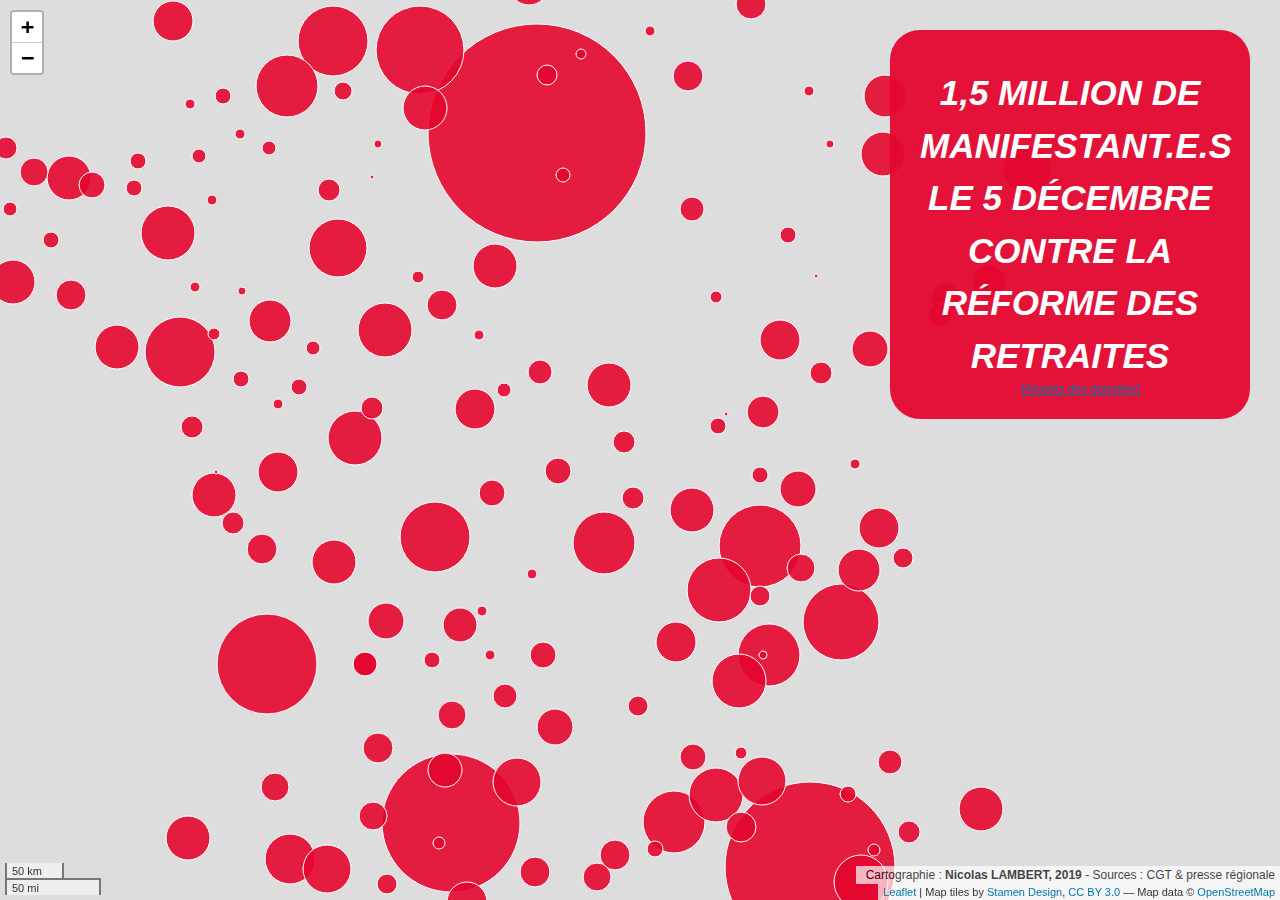
==== commit 554cc0fc: "map update" ====
--- a/index.html
+++ b/index.html
@@ -17,11 +17,11 @@
 </head>
 <body style="background-color: white;">
 <div id="htmlwidget_container">
-<div id="htmlwidget-392a4ef7725c601fe09f" class="leaflet html-widget" style="width:100%;height:400px;">
+<div id="htmlwidget-e5240285f0a3fe7df73c" class="leaflet html-widget" style="width:100%;height:400px;">
 
 </div>
 </div>
-<script type="application/json" data-for="htmlwidget-392a4ef7725c601fe09f">{"x":{"options":{"crs":{"crsClass":"L.CRS.EPSG3857","code":null,"proj4def":null,"projectedBounds":null,"options":{}}},"calls":[{"method":"addProviderTiles","args":["Stamen.TonerBackground",null,null,{"errorTileUrl":"","noWrap":false,"detectRetina":false}]},{"method":"addScaleBar","args":[{"maxWidth":100,"metric":true,"imperial":true,"updateWhenIdle":true,"position":"bottomleft"}]},{"method":"addControl","args":["<div>\n  <style type=\"text/css\">.map-title { \n    position: fixed !important;\n    top: 20px;\n    right: 30px;\n    width: 300px;\n    text-align: center;\n    padding-left: 30px; \n    padding-right: 30px; \n    padding-top: 37px; \n    padding-bottom: 37px; \n    background: #e4072f;\n    color: white;\n    opacity: 0.95;\t\n    font-weight: bold;\n    font-size: 35px;\n border-radius: 30px 30px 30px 30px;\n  }<\/style>\n  <i>1,5 MILLION DE MANIFESTANT.E.S LE 5 DÉCEMBRE CONTRE LA RÉFORME DES RETRAITES<\/i>\n<\/div>","topleft",null,"map-title"]},{"method":"addControl","args":["<div>\n  <style type=\"text/css\">.map-note { \n    position: fixed;\n    bottom: 16px;\n    right:-5px;\n    text-align: right;\n    padding-left: 10px;\n    padding-right: 10px;\n    background: white;\n    opacity: 0.7;\t\n    font-size: 12px;\n  }<\/style>\n  Cartographie : <b>Nicolas LAMBERT, 2019<\/b> - Sources : CGT & presse régionale\n<\/div>","topleft",null,"map-note"]},{"method":"addControl","args":["<div>\n  <style type=\"text/css\">.map-contrib { \n    position: fixed;\n    top: 370px;\n    right: 140px;\n    a:link : white;\n    a:visited: white;\n  }\n<\/style>\n  <a href='form.html'>[Ajoutez des données]<\/a>\n<\/div>","topleft",null,"map-contrib"]},{"method":"addCircleMarkers","args":[[48.845,43.2545,43.600568,44.853383,49.440338,45.7685,45.183471,50.630206,49.502856,47.238046,45.835661,45.430905,49.184349,45.786833,43.611665,44.923702,48.005771,48.406102,43.826078,46.586578,44.721071,48.112191,43.136247,47.394922,43.314761,48.571428,43.93114,43.938105,42.699556,43.241056,43.486661,45.643488,49.020682,46.157644,47.750668,48.688135,46.987575,43.712855,47.873517,47.999079,46.043527,47.27486,48.513963,47.468087,45.583796,49.108386,49.903551,45.901556,46.804224,49.64337,42.970036,46.328659,45.02672,47.322086,47.25555,46.203106,45.193338,44.359341,45.15952,44.022237,47.751065,46.781412,43.572881,42.686831,43.347086,47.660026,47.638802,47.585536,-20.890447,49.256891,50.287956,43.212034,44.200989,49.768191,45.746428,43.172085,43.661702,45.597453,44.457409,43.892462,50.358173,48.561492,41.918873,44.926438,50.728573,49.919766,46.171663,46.342826,48.595806,48.469041,44.127755,44.852685,47.082479,44.087445,44.607133,48.292802,47.51061,44.852882,46.814963,48.430393,47.080772,43.53146,46.673263,46.559076,45.945648,46.130914,48.73317,45.67526,50.948847,49.257322,50.37982,44.526341,45.381431,43.120831,49.147566,48.446925,43.834755,44.890429,43.395424,46.974352,48.064044,49.111649,48.64269,48.102171,47.034773,46.678329,46.305893,48.675214,48.290402,48.737303,46.948958,-21.33312,48.540835,47.264856,50.109435,47.640516,43.443252,47.793727,47.365454,43.392529,44.16246,47.719335,49.407528,49.055111,48.353757,49.572632,47.359031,49.145894,44.928417,46.848159,46.389172,45.266936,45.549876,48.83769,48.761574,48.760274,48.451241,44.922994,47.68875,50.428368,47.794978,46.32841,46.769645,48.520579],[2.3752,5.3722,1.433106,-0.587876,1.09146,4.8236,5.71728,3.04584,0.130359,-1.552891,1.254555,4.369371,-0.371816,3.110069,3.873083,4.920653,0.190197,-4.498893,4.343556,0.370414,4.59587,-1.685963,5.933602,0.699192,-0.34405,7.761454,2.150685,4.841454,2.902939,0.065167,-1.462185,0.148172,1.147024,-1.177111,-3.379566,6.172286,3.159268,7.253866,1.911367,-4.09364,4.076508,-2.243465,-2.765377,-0.562748,5.907417,6.195982,2.289549,6.125486,1.693215,-1.621098,1.60706,-0.469063,3.89771,5.039085,6.03091,5.242216,0.71097,2.567132,1.529262,1.365479,7.335409,4.852333,4.616571,9.427525,3.234522,-2.746,6.865359,1.334077,55.457232,4.030711,2.767975,2.350108,0.631063,4.720554,-0.644427,3.034084,0.566383,5.272778,1.43794,-0.50031,3.509748,-3.149207,8.737081,2.435864,1.607846,1.081997,1.873994,2.605004,-3.822029,-2.519195,4.084433,0.485843,2.402096,6.246275,2.026612,4.075129,6.797758,0.484518,0.555494,0.092899,5.493509,6.462122,-1.413319,3.327238,-0.968014,3.428457,-3.460492,6.393127,1.867939,2.478556,3.09888,3.486646,4.817948,0.725021,0.242675,-2.053427,5.789047,1.216569,3.669946,-0.242496,-2.969621,-1.0813,-2.008842,5.129137,-0.875249,4.356583,4.827219,-1.34494,-3.414883,-0.567305,2.014993,55.4714,2.655358,-0.084555,1.829831,4.334403,1.30016,1.065604,-1.179214,6.073612,4.618879,-1.385212,2.851236,-1.444571,-1.195238,3.616277,1.7404,5.360313,1.855862,-0.469681,5.866149,1.766255,2.313531,-0.888211,5.587635,0.626937,-4.261525,4.855531,-0.866566,2.831773,5.442736,-1.155515,4.452098,0.557216],[109.254843059208,84.6284375321634,69.0988298942671,50.3047074850966,43.7019372236832,40.8794190573313,37.8469878303024,37.8469878303024,34.5494149471335,34.5494149471335,34.5494149471335,32.4102240721429,30.9019361618552,30.9019361618552,30.9019361618552,30.9019361618552,29.3161507141752,26.7618617422916,26.7618617422916,26.7618617422916,26.7618617422916,26.7618617422916,26.7618617422916,26.7618617422916,24.9139374258344,24.2338965090035,23.936536824086,23.936536824086,23.936536824086,23.936536824086,22.2837030685367,21.8509686118416,21.8509686118416,21.8509686118416,21.8509686118416,21.8509686118416,21.8509686118416,21.8509686118416,21.8509686118416,21.8509686118416,21.8509686118416,21.8509686118416,21.8509686118416,20.9587128167173,20.7296489682801,20.7296489682801,19.5441004761168,19.5441004761168,19.5441004761168,19.5441004761168,19.5441004761168,19.5441004761168,19.5441004761168,19.5441004761168,18.2818319785786,18.2818319785786,18.2818319785786,18.2818319785786,16.9256875064327,16.9256875064327,16.9256875064327,16.4971195269702,15.4509680809276,15.4509680809276,15.4509680809276,15.4509680809276,15.4509680809276,15.4509680809276,15.4509680809276,15.4509680809276,14.8200479576422,14.8200479576422,14.6580753570876,14.6580753570876,14.6580753570876,14.3286383368604,13.8197659788534,13.8197659788534,13.8197659788534,13.8197659788534,13.8197659788534,13.8197659788534,13.8197659788534,12.927207364566,12.927207364566,12.927207364566,12.927207364566,12.927207364566,12.927207364566,12.927207364566,12.927207364566,11.968268412043,11.968268412043,11.968268412043,11.968268412043,11.968268412043,11.968268412043,11.868113777527,11.1418515342684,10.9254843059208,10.9254843059208,10.9254843059208,10.9254843059208,10.9254843059208,10.9254843059208,10.9254843059208,10.9254843059208,9.7720502380584,9.7720502380584,9.7720502380584,9.7720502380584,9.7720502380584,9.7720502380584,9.7720502380584,9.27058084855655,8.46284375321634,8.46284375321634,8.46284375321634,8.46284375321634,8.46284375321634,8.17588381146626,7.8784787748549,7.8784787748549,7.56939756606048,7.56939756606048,7.56939756606048,7.56939756606048,6.90988298942671,6.90988298942671,6.90988298942671,6.90988298942671,6.90988298942671,6.55529058355247,6.55529058355247,6.18038723237103,6.18038723237103,6.18038723237103,6.18038723237103,5.98413420602149,5.78122288528111,5.78122288528111,5.35237234845831,5.35237234845831,5.35237234845831,5.35237234845831,5.35237234845831,5.35237234845831,5.12450637721944,4.8860251190292,4.8860251190292,4.8860251190292,4.8860251190292,4.8860251190292,4.63529042427828,4.37019372236832,4.08794190573313,3.78469878303024,3.78469878303024,3.78469878303024,2.67618617422916,2.3936536824086,2.20683965403289,2.18509686118416,1.82818319785786],null,null,{"interactive":true,"className":"","stroke":true,"color":"white","weight":1,"opacity":100,"fill":true,"fillColor":"#e4072f","fillOpacity":100},null,null,["<div width='300px' align='center'><h1>PARIS<\/h1><hr/><h2>250000 manifestant.e.s<\/h2><hr/><br/><i>Source des données : <br/><a href = https://mobilisations-en-france.cgt.fr/news/map target = '_BLANK'>https://mobilisations-en-france.cgt.fr/news/map<\/a><\/i><\/div>","<div width='300px' align='center'><h1>MARSEILLE<\/h1><hr/><h2>150000 manifestant.e.s<\/h2><hr/><br/><i>Source des données : <br/><a href = https://mobilisations-en-france.cgt.fr/news/map target = '_BLANK'>https://mobilisations-en-france.cgt.fr/news/map<\/a><\/i><\/div>","<div width='300px' align='center'><h1>TOULOUSE<\/h1><hr/><h2>100000 manifestant.e.s<\/h2><hr/><br/><i>Source des données : <br/><a href = https://mobilisations-en-france.cgt.fr/news/map target = '_BLANK'>https://mobilisations-en-france.cgt.fr/news/map<\/a><\/i><\/div>","<div width='300px' align='center'><h1>BORDEAUX<\/h1><hr/><h2>53000 manifestant.e.s<\/h2><hr/><br/><i>Source des données : <br/><a href = https://mobilisations-en-france.cgt.fr/news/map target = '_BLANK'>https://mobilisations-en-france.cgt.fr/news/map<\/a><\/i><\/div>","<div width='300px' align='center'><h1>ROUEN<\/h1><hr/><h2>40000 manifestant.e.s<\/h2><hr/><br/><i>Source des données : <br/><a href = https://mobilisations-en-france.cgt.fr/news/map target = '_BLANK'>https://mobilisations-en-france.cgt.fr/news/map<\/a><\/i><\/div>","<div width='300px' align='center'><h1>LYON<\/h1><hr/><h2>35000 manifestant.e.s<\/h2><hr/><br/><i>Source des données : <br/><a href = https://mobilisations-en-france.cgt.fr/news/map target = '_BLANK'>https://mobilisations-en-france.cgt.fr/news/map<\/a><\/i><\/div>","<div width='300px' align='center'><h1>GRENOBLE<\/h1><hr/><h2>30000 manifestant.e.s<\/h2><hr/><br/><i>Source des données : <br/><a href = https://mobilisations-en-france.cgt.fr/news/map target = '_BLANK'>https://mobilisations-en-france.cgt.fr/news/map<\/a><\/i><\/div>","<div width='300px' align='center'><h1>LILLE<\/h1><hr/><h2>30000 manifestant.e.s<\/h2><hr/><br/><i>Source des données : <br/><a href = https://mobilisations-en-france.cgt.fr/news/map target = '_BLANK'>https://mobilisations-en-france.cgt.fr/news/map<\/a><\/i><\/div>","<div width='300px' align='center'><h1>LE HAVRE<\/h1><hr/><h2>25000 manifestant.e.s<\/h2><hr/><br/><i>Source des données : <br/><a href = https://mobilisations-en-france.cgt.fr/news/map target = '_BLANK'>https://mobilisations-en-france.cgt.fr/news/map<\/a><\/i><\/div>","<div width='300px' align='center'><h1>NANTES<\/h1><hr/><h2>25000 manifestant.e.s<\/h2><hr/><br/><i>Source des données : <br/><a href = https://mobilisations-en-france.cgt.fr/news/map target = '_BLANK'>https://mobilisations-en-france.cgt.fr/news/map<\/a><\/i><\/div>","<div width='300px' align='center'><h1>LIMOGES<\/h1><hr/><h2>25000 manifestant.e.s<\/h2><hr/><br/><i>Source des données : <br/><a href = https://neocarto.github.io/manif5dec/form.html target = '_BLANK'>https://neocarto.github.io/manif5dec/form.html<\/a><\/i><\/div>","<div width='300px' align='center'><h1>SAINT-ETIENNE<\/h1><hr/><h2>22000 manifestant.e.s<\/h2><hr/><br/><i>Source des données : <br/><a href = https://mobilisations-en-france.cgt.fr/news/map target = '_BLANK'>https://mobilisations-en-france.cgt.fr/news/map<\/a><\/i><\/div>","<div width='300px' align='center'><h1>CAEN<\/h1><hr/><h2>20000 manifestant.e.s<\/h2><hr/><br/><i>Source des données : <br/><a href = https://mobilisations-en-france.cgt.fr/news/map target = '_BLANK'>https://mobilisations-en-france.cgt.fr/news/map<\/a><\/i><\/div>","<div width='300px' align='center'><h1>CLERMONT FERRAND<\/h1><hr/><h2>20000 manifestant.e.s<\/h2><hr/><br/><i>Source des données : <br/><a href = https://mobilisations-en-france.cgt.fr/news/map target = '_BLANK'>https://mobilisations-en-france.cgt.fr/news/map<\/a><\/i><\/div>","<div width='300px' align='center'><h1>MONTPELLIER<\/h1><hr/><h2>20000 manifestant.e.s<\/h2><hr/><br/><i>Source des données : <br/><a href = https://mobilisations-en-france.cgt.fr/news/map target = '_BLANK'>https://mobilisations-en-france.cgt.fr/news/map<\/a><\/i><\/div>","<div width='300px' align='center'><h1>VALENCE<\/h1><hr/><h2>20000 manifestant.e.s<\/h2><hr/><br/><i>Source des données : <br/><a href = https://mobilisations-en-france.cgt.fr/news/map target = '_BLANK'>https://mobilisations-en-france.cgt.fr/news/map<\/a><\/i><\/div>","<div width='300px' align='center'><h1>LE MANS<\/h1><hr/><h2>18000 manifestant.e.s<\/h2><hr/><br/><i>Source des données : <br/><a href = https://www.ouest-france.fr/pays-de-la-loire/le-mans-72000/greve-du-5-decembre-deux-nouveaux-rassemblements-annonces-ce-vendredi-et-samedi-au-mans-e79a7f18-174c-11ea-b3ba-cb5fee798ff0 target = '_BLANK'>https://www.ouest-france.fr/pays-de-la-loire/le-mans-72000/greve-du-5-decembre-deux-nouveaux-rassemblements-annonces-ce-vendredi-et-samedi-au-mans-e79a7f18-174c-11ea-b3ba-cb5fee798ff0<\/a><\/i><\/div>","<div width='300px' align='center'><h1>BREST<\/h1><hr/><h2>15000 manifestant.e.s<\/h2><hr/><br/><i>Source des données : <br/><a href = https://mobilisations-en-france.cgt.fr/news/map target = '_BLANK'>https://mobilisations-en-france.cgt.fr/news/map<\/a><\/i><\/div>","<div width='300px' align='center'><h1>NIMES<\/h1><hr/><h2>15000 manifestant.e.s<\/h2><hr/><br/><i>Source des données : <br/><a href = https://mobilisations-en-france.cgt.fr/news/map target = '_BLANK'>https://mobilisations-en-france.cgt.fr/news/map<\/a><\/i><\/div>","<div width='300px' align='center'><h1>POITIERS<\/h1><hr/><h2>15000 manifestant.e.s<\/h2><hr/><br/><i>Source des données : <br/><a href = https://mobilisations-en-france.cgt.fr/news/map target = '_BLANK'>https://mobilisations-en-france.cgt.fr/news/map<\/a><\/i><\/div>","<div width='300px' align='center'><h1>PRIVAS<\/h1><hr/><h2>15000 manifestant.e.s<\/h2><hr/><br/><i>Source des données : <br/><a href = https://mobilisations-en-france.cgt.fr/news/map target = '_BLANK'>https://mobilisations-en-france.cgt.fr/news/map<\/a><\/i><\/div>","<div width='300px' align='center'><h1>RENNES<\/h1><hr/><h2>15000 manifestant.e.s<\/h2><hr/><br/><i>Source des données : <br/><a href = https://mobilisations-en-france.cgt.fr/news/map target = '_BLANK'>https://mobilisations-en-france.cgt.fr/news/map<\/a><\/i><\/div>","<div width='300px' align='center'><h1>TOULON<\/h1><hr/><h2>15000 manifestant.e.s<\/h2><hr/><br/><i>Source des données : <br/><a href = https://mobilisations-en-france.cgt.fr/news/map target = '_BLANK'>https://mobilisations-en-france.cgt.fr/news/map<\/a><\/i><\/div>","<div width='300px' align='center'><h1>TOURS<\/h1><hr/><h2>15000 manifestant.e.s<\/h2><hr/><br/><i>Source des données : <br/><a href = https://mobilisations-en-france.cgt.fr/news/map target = '_BLANK'>https://mobilisations-en-france.cgt.fr/news/map<\/a><\/i><\/div>","<div width='300px' align='center'><h1>PAU<\/h1><hr/><h2>13000 manifestant.e.s<\/h2><hr/><br/><i>Source des données : <br/><a href = https://mobilisations-en-france.cgt.fr/news/map target = '_BLANK'>https://mobilisations-en-france.cgt.fr/news/map<\/a><\/i><\/div>","<div width='300px' align='center'><h1>STRASBOURG<\/h1><hr/><h2>12300 manifestant.e.s<\/h2><hr/><br/><i>Source des données : <br/><a href = https://mobilisations-en-france.cgt.fr/news/map target = '_BLANK'>https://mobilisations-en-france.cgt.fr/news/map<\/a><\/i><\/div>","<div width='300px' align='center'><h1>ALBI<\/h1><hr/><h2>12000 manifestant.e.s<\/h2><hr/><br/><i>Source des données : <br/><a href = https://mobilisations-en-france.cgt.fr/news/map target = '_BLANK'>https://mobilisations-en-france.cgt.fr/news/map<\/a><\/i><\/div>","<div width='300px' align='center'><h1>AVIGNON<\/h1><hr/><h2>12000 manifestant.e.s<\/h2><hr/><br/><i>Source des données : <br/><a href = https://mobilisations-en-france.cgt.fr/news/map target = '_BLANK'>https://mobilisations-en-france.cgt.fr/news/map<\/a><\/i><\/div>","<div width='300px' align='center'><h1>PERPIGNAN<\/h1><hr/><h2>12000 manifestant.e.s<\/h2><hr/><br/><i>Source des données : <br/><a href = https://mobilisations-en-france.cgt.fr/news/map target = '_BLANK'>https://mobilisations-en-france.cgt.fr/news/map<\/a><\/i><\/div>","<div width='300px' align='center'><h1>TARBES<\/h1><hr/><h2>12000 manifestant.e.s<\/h2><hr/><br/><i>Source des données : <br/><a href = https://mobilisations-en-france.cgt.fr/news/map target = '_BLANK'>https://mobilisations-en-france.cgt.fr/news/map<\/a><\/i><\/div>","<div width='300px' align='center'><h1>BAYONNE<\/h1><hr/><h2>10400 manifestant.e.s<\/h2><hr/><br/><i>Source des données : <br/><a href = https://mobilisations-en-france.cgt.fr/news/map target = '_BLANK'>https://mobilisations-en-france.cgt.fr/news/map<\/a><\/i><\/div>","<div width='300px' align='center'><h1>ANGOULEME<\/h1><hr/><h2>10000 manifestant.e.s<\/h2><hr/><br/><i>Source des données : <br/><a href = https://mobilisations-en-france.cgt.fr/news/map target = '_BLANK'>https://mobilisations-en-france.cgt.fr/news/map<\/a><\/i><\/div>","<div width='300px' align='center'><h1>EVREUX<\/h1><hr/><h2>10000 manifestant.e.s<\/h2><hr/><br/><i>Source des données : <br/><a href = https://mobilisations-en-france.cgt.fr/news/map target = '_BLANK'>https://mobilisations-en-france.cgt.fr/news/map<\/a><\/i><\/div>","<div width='300px' align='center'><h1>LA ROCHELLE<\/h1><hr/><h2>10000 manifestant.e.s<\/h2><hr/><br/><i>Source des données : <br/><a href = https://mobilisations-en-france.cgt.fr/news/map target = '_BLANK'>https://mobilisations-en-france.cgt.fr/news/map<\/a><\/i><\/div>","<div width='300px' align='center'><h1>LORIENT<\/h1><hr/><h2>10000 manifestant.e.s<\/h2><hr/><br/><i>Source des données : <br/><a href = https://mobilisations-en-france.cgt.fr/news/map target = '_BLANK'>https://mobilisations-en-france.cgt.fr/news/map<\/a><\/i><\/div>","<div width='300px' align='center'><h1>NANCY<\/h1><hr/><h2>10000 manifestant.e.s<\/h2><hr/><br/><i>Source des données : <br/><a href = https://mobilisations-en-france.cgt.fr/news/map target = '_BLANK'>https://mobilisations-en-france.cgt.fr/news/map<\/a><\/i><\/div>","<div width='300px' align='center'><h1>NEVERS<\/h1><hr/><h2>10000 manifestant.e.s<\/h2><hr/><br/><i>Source des données : <br/><a href = https://mobilisations-en-france.cgt.fr/news/map target = '_BLANK'>https://mobilisations-en-france.cgt.fr/news/map<\/a><\/i><\/div>","<div width='300px' align='center'><h1>NICE<\/h1><hr/><h2>10000 manifestant.e.s<\/h2><hr/><br/><i>Source des données : <br/><a href = https://mobilisations-en-france.cgt.fr/news/map target = '_BLANK'>https://mobilisations-en-france.cgt.fr/news/map<\/a><\/i><\/div>","<div width='300px' align='center'><h1>ORLEANS<\/h1><hr/><h2>10000 manifestant.e.s<\/h2><hr/><br/><i>Source des données : <br/><a href = https://mobilisations-en-france.cgt.fr/news/map target = '_BLANK'>https://mobilisations-en-france.cgt.fr/news/map<\/a><\/i><\/div>","<div width='300px' align='center'><h1>QUIMPER<\/h1><hr/><h2>10000 manifestant.e.s<\/h2><hr/><br/><i>Source des données : <br/><a href = https://mobilisations-en-france.cgt.fr/news/map target = '_BLANK'>https://mobilisations-en-france.cgt.fr/news/map<\/a><\/i><\/div>","<div width='300px' align='center'><h1>ROANNE<\/h1><hr/><h2>10000 manifestant.e.s<\/h2><hr/><br/><i>Source des données : <br/><a href = https://mobilisations-en-france.cgt.fr/news/map target = '_BLANK'>https://mobilisations-en-france.cgt.fr/news/map<\/a><\/i><\/div>","<div width='300px' align='center'><h1>SAINT NAZAIRE<\/h1><hr/><h2>10000 manifestant.e.s<\/h2><hr/><br/><i>Source des données : <br/><a href = https://mobilisations-en-france.cgt.fr/news/map target = '_BLANK'>https://mobilisations-en-france.cgt.fr/news/map<\/a><\/i><\/div>","<div width='300px' align='center'><h1>SAINT BRIEUC<\/h1><hr/><h2>10000 manifestant.e.s<\/h2><hr/><br/><i>Source des données : <br/><a href = https://www.ouest-france.fr/bretagne/saint-brieuc-22000/greve-du-5-decembre-saint-brieuc-des-milliers-de-personnes-defilent-saint-brieuc-6640163 target = '_BLANK'>https://www.ouest-france.fr/bretagne/saint-brieuc-22000/greve-du-5-decembre-saint-brieuc-des-milliers-de-personnes-defilent-saint-brieuc-6640163<\/a><\/i><\/div>","<div width='300px' align='center'><h1>ANGERS<\/h1><hr/><h2>9200 manifestant.e.s<\/h2><hr/><br/><i>Source des données : <br/><a href = https://mobilisations-en-france.cgt.fr/news/map target = '_BLANK'>https://mobilisations-en-france.cgt.fr/news/map<\/a><\/i><\/div>","<div width='300px' align='center'><h1>CHAMBERY<\/h1><hr/><h2>9000 manifestant.e.s<\/h2><hr/><br/><i>Source des données : <br/><a href = https://mobilisations-en-france.cgt.fr/news/map target = '_BLANK'>https://mobilisations-en-france.cgt.fr/news/map<\/a><\/i><\/div>","<div width='300px' align='center'><h1>METZ<\/h1><hr/><h2>9000 manifestant.e.s<\/h2><hr/><br/><i>Source des données : <br/><a href = https://mobilisations-en-france.cgt.fr/news/map target = '_BLANK'>https://mobilisations-en-france.cgt.fr/news/map<\/a><\/i><\/div>","<div width='300px' align='center'><h1>AMIENS<\/h1><hr/><h2>8000 manifestant.e.s<\/h2><hr/><br/><i>Source des données : <br/><a href = https://mobilisations-en-france.cgt.fr/news/map target = '_BLANK'>https://mobilisations-en-france.cgt.fr/news/map<\/a><\/i><\/div>","<div width='300px' align='center'><h1>ANNECY<\/h1><hr/><h2>8000 manifestant.e.s<\/h2><hr/><br/><i>Source des données : <br/><a href = https://mobilisations-en-france.cgt.fr/news/map target = '_BLANK'>https://mobilisations-en-france.cgt.fr/news/map<\/a><\/i><\/div>","<div width='300px' align='center'><h1>CHATEAUROUX<\/h1><hr/><h2>8000 manifestant.e.s<\/h2><hr/><br/><i>Source des données : <br/><a href = https://mobilisations-en-france.cgt.fr/news/map target = '_BLANK'>https://mobilisations-en-france.cgt.fr/news/map<\/a><\/i><\/div>","<div width='300px' align='center'><h1>CHERBOURG<\/h1><hr/><h2>8000 manifestant.e.s<\/h2><hr/><br/><i>Source des données : <br/><a href = https://mobilisations-en-france.cgt.fr/news/map target = '_BLANK'>https://mobilisations-en-france.cgt.fr/news/map<\/a><\/i><\/div>","<div width='300px' align='center'><h1>FOIX<\/h1><hr/><h2>8000 manifestant.e.s<\/h2><hr/><br/><i>Source des données : <br/><a href = https://mobilisations-en-france.cgt.fr/news/map target = '_BLANK'>https://mobilisations-en-france.cgt.fr/news/map<\/a><\/i><\/div>","<div width='300px' align='center'><h1>NIORT<\/h1><hr/><h2>8000 manifestant.e.s<\/h2><hr/><br/><i>Source des données : <br/><a href = https://mobilisations-en-france.cgt.fr/news/map target = '_BLANK'>https://mobilisations-en-france.cgt.fr/news/map<\/a><\/i><\/div>","<div width='300px' align='center'><h1>PUY EN VENAY<\/h1><hr/><h2>8000 manifestant.e.s<\/h2><hr/><br/><i>Source des données : <br/><a href = https://mobilisations-en-france.cgt.fr/news/map target = '_BLANK'>https://mobilisations-en-france.cgt.fr/news/map<\/a><\/i><\/div>","<div width='300px' align='center'><h1>DIJON<\/h1><hr/><h2>8000 manifestant.e.s<\/h2><hr/><br/><i>Source des données : <br/><a href = https://neocarto.github.io/manif5dec/form.html target = '_BLANK'>https://neocarto.github.io/manif5dec/form.html<\/a><\/i><\/div>","<div width='300px' align='center'><h1>BESANCON<\/h1><hr/><h2>7000 manifestant.e.s<\/h2><hr/><br/><i>Source des données : <br/><a href = https://mobilisations-en-france.cgt.fr/news/map target = '_BLANK'>https://mobilisations-en-france.cgt.fr/news/map<\/a><\/i><\/div>","<div width='300px' align='center'><h1>BOURG-EN-BRESSE<\/h1><hr/><h2>7000 manifestant.e.s<\/h2><hr/><br/><i>Source des données : <br/><a href = https://mobilisations-en-france.cgt.fr/news/map target = '_BLANK'>https://mobilisations-en-france.cgt.fr/news/map<\/a><\/i><\/div>","<div width='300px' align='center'><h1>PERIGUEUX<\/h1><hr/><h2>7000 manifestant.e.s<\/h2><hr/><br/><i>Source des données : <br/><a href = https://mobilisations-en-france.cgt.fr/news/map target = '_BLANK'>https://mobilisations-en-france.cgt.fr/news/map<\/a><\/i><\/div>","<div width='300px' align='center'><h1>RODEZ<\/h1><hr/><h2>7000 manifestant.e.s<\/h2><hr/><br/><i>Source des données : <br/><a href = https://mobilisations-en-france.cgt.fr/news/map target = '_BLANK'>https://mobilisations-en-france.cgt.fr/news/map<\/a><\/i><\/div>","<div width='300px' align='center'><h1>BRIVE<\/h1><hr/><h2>6000 manifestant.e.s<\/h2><hr/><br/><i>Source des données : <br/><a href = https://mobilisations-en-france.cgt.fr/news/map target = '_BLANK'>https://mobilisations-en-france.cgt.fr/news/map<\/a><\/i><\/div>","<div width='300px' align='center'><h1>MONTAUBAN<\/h1><hr/><h2>6000 manifestant.e.s<\/h2><hr/><br/><i>Source des données : <br/><a href = https://mobilisations-en-france.cgt.fr/news/map target = '_BLANK'>https://mobilisations-en-france.cgt.fr/news/map<\/a><\/i><\/div>","<div width='300px' align='center'><h1>MULHOUSE<\/h1><hr/><h2>6000 manifestant.e.s<\/h2><hr/><br/><i>Source des données : <br/><a href = https://neocarto.github.io/manif5dec/form.html target = '_BLANK'>https://neocarto.github.io/manif5dec/form.html<\/a><\/i><\/div>","<div width='300px' align='center'><h1>CHALON-SUR-SAÔNE<\/h1><hr/><h2>5700 manifestant.e.s<\/h2><hr/><br/><i>Source des données : <br/><a href = https://www.lejsl.com/techniques/2019/12/05/la-situation-dans-les-gares-de-saone-et-loire target = '_BLANK'>https://www.lejsl.com/techniques/2019/12/05/la-situation-dans-les-gares-de-saone-et-loire<\/a><\/i><\/div>","<div width='300px' align='center'><h1>ARLES<\/h1><hr/><h2>5000 manifestant.e.s<\/h2><hr/><br/><i>Source des données : <br/><a href = https://mobilisations-en-france.cgt.fr/news/map target = '_BLANK'>https://mobilisations-en-france.cgt.fr/news/map<\/a><\/i><\/div>","<div width='300px' align='center'><h1>BASTIA<\/h1><hr/><h2>5000 manifestant.e.s<\/h2><hr/><br/><i>Source des données : <br/><a href = https://mobilisations-en-france.cgt.fr/news/map target = '_BLANK'>https://mobilisations-en-france.cgt.fr/news/map<\/a><\/i><\/div>","<div width='300px' align='center'><h1>BÉZIERS<\/h1><hr/><h2>5000 manifestant.e.s<\/h2><hr/><br/><i>Source des données : <br/><a href = https://mobilisations-en-france.cgt.fr/news/map target = '_BLANK'>https://mobilisations-en-france.cgt.fr/news/map<\/a><\/i><\/div>","<div width='300px' align='center'><h1>VANNES<\/h1><hr/><h2>5000 manifestant.e.s<\/h2><hr/><br/><i>Source des données : <br/><a href = https://mobilisations-en-france.cgt.fr/news/map target = '_BLANK'>https://mobilisations-en-france.cgt.fr/news/map<\/a><\/i><\/div>","<div width='300px' align='center'><h1>BELFORT<\/h1><hr/><h2>5000 manifestant.e.s<\/h2><hr/><br/><i>Source des données : <br/><a href = https://neocarto.github.io/manif5dec/form.html target = '_BLANK'>https://neocarto.github.io/manif5dec/form.html<\/a><\/i><\/div>","<div width='300px' align='center'><h1>BLOIS<\/h1><hr/><h2>5000 manifestant.e.s<\/h2><hr/><br/><i>Source des données : <br/><a href = https://neocarto.github.io/manif5dec/form.html target = '_BLANK'>https://neocarto.github.io/manif5dec/form.html<\/a><\/i><\/div>","<div width='300px' align='center'><h1>SAINT-DENIS DE LA RÉUNION<\/h1><hr/><h2>5000 manifestant.e.s<\/h2><hr/><br/><i>Source des données : <br/><a href = http://www.ipreunion.com target = '_BLANK'>http://www.ipreunion.com<\/a><\/i><\/div>","<div width='300px' align='center'><h1>REIMS<\/h1><hr/><h2>5000 manifestant.e.s<\/h2><hr/><br/><i>Source des données : <br/><a href = https://france3-regions.francetvinfo.fr/grand-est/marne/reims/reims-5000-personnes-rue-contre-reforme-retraites-du-jamais-commercants-1758837.html target = '_BLANK'>https://france3-regions.francetvinfo.fr/grand-est/marne/reims/reims-5000-personnes-rue-contre-reforme-retraites-du-jamais-commercants-1758837.html<\/a><\/i><\/div>","<div width='300px' align='center'><h1>ARRAS<\/h1><hr/><h2>4600 manifestant.e.s<\/h2><hr/><br/><i>Source des données : <br/><a href = https://mobilisations-en-france.cgt.fr/news/map target = '_BLANK'>https://mobilisations-en-france.cgt.fr/news/map<\/a><\/i><\/div>","<div width='300px' align='center'><h1>CARCASSONNE<\/h1><hr/><h2>4600 manifestant.e.s<\/h2><hr/><br/><i>Source des données : <br/><a href = https://mobilisations-en-france.cgt.fr/news/map target = '_BLANK'>https://mobilisations-en-france.cgt.fr/news/map<\/a><\/i><\/div>","<div width='300px' align='center'><h1>AGEN<\/h1><hr/><h2>4500 manifestant.e.s<\/h2><hr/><br/><i>Source des données : <br/><a href = https://mobilisations-en-france.cgt.fr/news/map target = '_BLANK'>https://mobilisations-en-france.cgt.fr/news/map<\/a><\/i><\/div>","<div width='300px' align='center'><h1>CHARLEVILLE-MÉZIÈRES<\/h1><hr/><h2>4500 manifestant.e.s<\/h2><hr/><br/><i>Source des données : <br/><a href = https://mobilisations-en-france.cgt.fr/news/map target = '_BLANK'>https://mobilisations-en-france.cgt.fr/news/map<\/a><\/i><\/div>","<div width='300px' align='center'><h1>SAINTES<\/h1><hr/><h2>4500 manifestant.e.s<\/h2><hr/><br/><i>Source des données : <br/><a href = https://mobilisations-en-france.cgt.fr/news/map target = '_BLANK'>https://mobilisations-en-france.cgt.fr/news/map<\/a><\/i><\/div>","<div width='300px' align='center'><h1>NORBONNE<\/h1><hr/><h2>4300 manifestant.e.s<\/h2><hr/><br/><i>Source des données : <br/><a href = https://mobilisations-en-france.cgt.fr/news/map target = '_BLANK'>https://mobilisations-en-france.cgt.fr/news/map<\/a><\/i><\/div>","<div width='300px' align='center'><h1>AUCH<\/h1><hr/><h2>4000 manifestant.e.s<\/h2><hr/><br/><i>Source des données : <br/><a href = https://mobilisations-en-france.cgt.fr/news/map target = '_BLANK'>https://mobilisations-en-france.cgt.fr/news/map<\/a><\/i><\/div>","<div width='300px' align='center'><h1>BOURGOIN JALLIEU<\/h1><hr/><h2>4000 manifestant.e.s<\/h2><hr/><br/><i>Source des données : <br/><a href = https://mobilisations-en-france.cgt.fr/news/map target = '_BLANK'>https://mobilisations-en-france.cgt.fr/news/map<\/a><\/i><\/div>","<div width='300px' align='center'><h1>CAHORS<\/h1><hr/><h2>4000 manifestant.e.s<\/h2><hr/><br/><i>Source des données : <br/><a href = https://mobilisations-en-france.cgt.fr/news/map target = '_BLANK'>https://mobilisations-en-france.cgt.fr/news/map<\/a><\/i><\/div>","<div width='300px' align='center'><h1>MONT-DE-MARSAN<\/h1><hr/><h2>4000 manifestant.e.s<\/h2><hr/><br/><i>Source des données : <br/><a href = https://mobilisations-en-france.cgt.fr/news/map target = '_BLANK'>https://mobilisations-en-france.cgt.fr/news/map<\/a><\/i><\/div>","<div width='300px' align='center'><h1>VALENCIENNES<\/h1><hr/><h2>4000 manifestant.e.s<\/h2><hr/><br/><i>Source des données : <br/><a href = https://mobilisations-en-france.cgt.fr/news/map target = '_BLANK'>https://mobilisations-en-france.cgt.fr/news/map<\/a><\/i><\/div>","<div width='300px' align='center'><h1>GUINGAMP<\/h1><hr/><h2>4000 manifestant.e.s<\/h2><hr/><br/><i>Source des données : <br/><a href = https://neocarto.github.io/manif5dec/form.html target = '_BLANK'>https://neocarto.github.io/manif5dec/form.html<\/a><\/i><\/div>","<div width='300px' align='center'><h1>AJACCIO<\/h1><hr/><h2>4000 manifestant.e.s<\/h2><hr/><br/><i>Source des données : <br/><a href = https://neocarto.github.io/manif5dec/form.html target = '_BLANK'>https://neocarto.github.io/manif5dec/form.html<\/a><\/i><\/div>","<div width='300px' align='center'><h1>AURILLAC<\/h1><hr/><h2>3500 manifestant.e.s<\/h2><hr/><br/><i>Source des données : <br/><a href = https://mobilisations-en-france.cgt.fr/news/map target = '_BLANK'>https://mobilisations-en-france.cgt.fr/news/map<\/a><\/i><\/div>","<div width='300px' align='center'><h1>BOULOGNE SUR MER<\/h1><hr/><h2>3500 manifestant.e.s<\/h2><hr/><br/><i>Source des données : <br/><a href = https://mobilisations-en-france.cgt.fr/news/map target = '_BLANK'>https://mobilisations-en-france.cgt.fr/news/map<\/a><\/i><\/div>","<div width='300px' align='center'><h1>DIEPPE<\/h1><hr/><h2>3500 manifestant.e.s<\/h2><hr/><br/><i>Source des données : <br/><a href = https://mobilisations-en-france.cgt.fr/news/map target = '_BLANK'>https://mobilisations-en-france.cgt.fr/news/map<\/a><\/i><\/div>","<div width='300px' align='center'><h1>GUÉRET<\/h1><hr/><h2>3500 manifestant.e.s<\/h2><hr/><br/><i>Source des données : <br/><a href = https://mobilisations-en-france.cgt.fr/news/map target = '_BLANK'>https://mobilisations-en-france.cgt.fr/news/map<\/a><\/i><\/div>","<div width='300px' align='center'><h1>MONTLUÇON<\/h1><hr/><h2>3500 manifestant.e.s<\/h2><hr/><br/><i>Source des données : <br/><a href = https://mobilisations-en-france.cgt.fr/news/map target = '_BLANK'>https://mobilisations-en-france.cgt.fr/news/map<\/a><\/i><\/div>","<div width='300px' align='center'><h1>MORLAIX<\/h1><hr/><h2>3500 manifestant.e.s<\/h2><hr/><br/><i>Source des données : <br/><a href = https://mobilisations-en-france.cgt.fr/news/map target = '_BLANK'>https://mobilisations-en-france.cgt.fr/news/map<\/a><\/i><\/div>","<div width='300px' align='center'><h1>LAMBALLE<\/h1><hr/><h2>3500 manifestant.e.s<\/h2><hr/><br/><i>Source des données : <br/><a href = https://neocarto.github.io/manif5dec/form.html target = '_BLANK'>https://neocarto.github.io/manif5dec/form.html<\/a><\/i><\/div>","<div width='300px' align='center'><h1>ALÈS<\/h1><hr/><h2>3500 manifestant.e.s<\/h2><hr/><br/><i>Source des données : <br/><a href = https://neocarto.github.io/manif5dec/form.html target = '_BLANK'>https://neocarto.github.io/manif5dec/form.html<\/a><\/i><\/div>","<div width='300px' align='center'><h1>BERGERAC<\/h1><hr/><h2>3000 manifestant.e.s<\/h2><hr/><br/><i>Source des données : <br/><a href = https://mobilisations-en-france.cgt.fr/news/map target = '_BLANK'>https://mobilisations-en-france.cgt.fr/news/map<\/a><\/i><\/div>","<div width='300px' align='center'><h1>BOURGES<\/h1><hr/><h2>3000 manifestant.e.s<\/h2><hr/><br/><i>Source des données : <br/><a href = https://france3-regions.francetvinfo.fr/centre-val-de-loire/greve-du-5-decembre-orleans-bourges-tours-paroles-manifestants-1758981.html target = '_BLANK'>https://france3-regions.francetvinfo.fr/centre-val-de-loire/greve-du-5-decembre-orleans-bourges-tours-paroles-manifestants-1758981.html<\/a><\/i><\/div>","<div width='300px' align='center'><h1>DIGNE-LES-BAINS<\/h1><hr/><h2>3000 manifestant.e.s<\/h2><hr/><br/><i>Source des données : <br/><a href = https://mobilisations-en-france.cgt.fr/news/map target = '_BLANK'>https://mobilisations-en-france.cgt.fr/news/map<\/a><\/i><\/div>","<div width='300px' align='center'><h1>FIGEAC<\/h1><hr/><h2>3000 manifestant.e.s<\/h2><hr/><br/><i>Source des données : <br/><a href = https://mobilisations-en-france.cgt.fr/news/map target = '_BLANK'>https://mobilisations-en-france.cgt.fr/news/map<\/a><\/i><\/div>","<div width='300px' align='center'><h1>TROYES<\/h1><hr/><h2>3000 manifestant.e.s<\/h2><hr/><br/><i>Source des données : <br/><a href = https://mobilisations-en-france.cgt.fr/news/map target = '_BLANK'>https://mobilisations-en-france.cgt.fr/news/map<\/a><\/i><\/div>","<div width='300px' align='center'><h1>MONTBÉLIARD<\/h1><hr/><h2>3000 manifestant.e.s<\/h2><hr/><br/><i>Source des données : <br/><a href = https://neocarto.github.io/manif5dec/form.html target = '_BLANK'>https://neocarto.github.io/manif5dec/form.html<\/a><\/i><\/div>","<div width='300px' align='center'><h1>BERGERAC<\/h1><hr/><h2>2950 manifestant.e.s<\/h2><hr/><br/><i>Source des données : <br/><a href = https://neocarto.github.io/manif5dec/form.html target = '_BLANK'>https://neocarto.github.io/manif5dec/form.html<\/a><\/i><\/div>","<div width='300px' align='center'><h1>CHÂTELLERAULT<\/h1><hr/><h2>2600 manifestant.e.s<\/h2><hr/><br/><i>Source des données : <br/><a href = https://mobilisations-en-france.cgt.fr/news/map target = '_BLANK'>https://mobilisations-en-france.cgt.fr/news/map<\/a><\/i><\/div>","<div width='300px' align='center'><h1>ALENÇON<\/h1><hr/><h2>2500 manifestant.e.s<\/h2><hr/><br/><i>Source des données : <br/><a href = https://mobilisations-en-france.cgt.fr/news/map target = '_BLANK'>https://mobilisations-en-france.cgt.fr/news/map<\/a><\/i><\/div>","<div width='300px' align='center'><h1>DOLE<\/h1><hr/><h2>2500 manifestant.e.s<\/h2><hr/><br/><i>Source des données : <br/><a href = https://mobilisations-en-france.cgt.fr/news/map target = '_BLANK'>https://mobilisations-en-france.cgt.fr/news/map<\/a><\/i><\/div>","<div width='300px' align='center'><h1>DRAGUIGNAN<\/h1><hr/><h2>2500 manifestant.e.s<\/h2><hr/><br/><i>Source des données : <br/><a href = https://mobilisations-en-france.cgt.fr/news/map target = '_BLANK'>https://mobilisations-en-france.cgt.fr/news/map<\/a><\/i><\/div>","<div width='300px' align='center'><h1>LA ROCHE-SUR-YON<\/h1><hr/><h2>2500 manifestant.e.s<\/h2><hr/><br/><i>Source des données : <br/><a href = https://mobilisations-en-france.cgt.fr/news/map target = '_BLANK'>https://mobilisations-en-france.cgt.fr/news/map<\/a><\/i><\/div>","<div width='300px' align='center'><h1>MOULINS<\/h1><hr/><h2>2500 manifestant.e.s<\/h2><hr/><br/><i>Source des données : <br/><a href = https://mobilisations-en-france.cgt.fr/news/map target = '_BLANK'>https://mobilisations-en-france.cgt.fr/news/map<\/a><\/i><\/div>","<div width='300px' align='center'><h1>ROCHEFORT<\/h1><hr/><h2>2500 manifestant.e.s<\/h2><hr/><br/><i>Source des données : <br/><a href = https://mobilisations-en-france.cgt.fr/news/map target = '_BLANK'>https://mobilisations-en-france.cgt.fr/news/map<\/a><\/i><\/div>","<div width='300px' align='center'><h1>VICHY<\/h1><hr/><h2>2500 manifestant.e.s<\/h2><hr/><br/><i>Source des données : <br/><a href = https://mobilisations-en-france.cgt.fr/news/map target = '_BLANK'>https://mobilisations-en-france.cgt.fr/news/map<\/a><\/i><\/div>","<div width='300px' align='center'><h1>LANNION<\/h1><hr/><h2>2500 manifestant.e.s<\/h2><hr/><br/><i>Source des données : <br/><a href = https://www.ouest-france.fr/bretagne/lannion-22300/greve-du-5-decembre-lannion-2-500-manifestants-dans-les-rues-6640063 target = '_BLANK'>https://www.ouest-france.fr/bretagne/lannion-22300/greve-du-5-decembre-lannion-2-500-manifestants-dans-les-rues-6640063<\/a><\/i><\/div>","<div width='300px' align='center'><h1>ALBERTVILLE<\/h1><hr/><h2>2000 manifestant.e.s<\/h2><hr/><br/><i>Source des données : <br/><a href = https://mobilisations-en-france.cgt.fr/news/map target = '_BLANK'>https://mobilisations-en-france.cgt.fr/news/map<\/a><\/i><\/div>","<div width='300px' align='center'><h1>CALAIS<\/h1><hr/><h2>2000 manifestant.e.s<\/h2><hr/><br/><i>Source des données : <br/><a href = https://mobilisations-en-france.cgt.fr/news/map target = '_BLANK'>https://mobilisations-en-france.cgt.fr/news/map<\/a><\/i><\/div>","<div width='300px' align='center'><h1>CREIL<\/h1><hr/><h2>2000 manifestant.e.s<\/h2><hr/><br/><i>Source des données : <br/><a href = https://mobilisations-en-france.cgt.fr/news/map target = '_BLANK'>https://mobilisations-en-france.cgt.fr/news/map<\/a><\/i><\/div>","<div width='300px' align='center'><h1>DOUAI<\/h1><hr/><h2>2000 manifestant.e.s<\/h2><hr/><br/><i>Source des données : <br/><a href = https://mobilisations-en-france.cgt.fr/news/map target = '_BLANK'>https://mobilisations-en-france.cgt.fr/news/map<\/a><\/i><\/div>","<div width='300px' align='center'><h1>MENDE<\/h1><hr/><h2>2000 manifestant.e.s<\/h2><hr/><br/><i>Source des données : <br/><a href = https://mobilisations-en-france.cgt.fr/news/map target = '_BLANK'>https://mobilisations-en-france.cgt.fr/news/map<\/a><\/i><\/div>","<div width='300px' align='center'><h1>ROUSSILLON<\/h1><hr/><h2>2000 manifestant.e.s<\/h2><hr/><br/><i>Source des données : <br/><a href = https://mobilisations-en-france.cgt.fr/news/map target = '_BLANK'>https://mobilisations-en-france.cgt.fr/news/map<\/a><\/i><\/div>","<div width='300px' align='center'><h1>SAINT-GAUDENS<\/h1><hr/><h2>2000 manifestant.e.s<\/h2><hr/><br/><i>Source des données : <br/><a href = https://mobilisations-en-france.cgt.fr/news/map target = '_BLANK'>https://mobilisations-en-france.cgt.fr/news/map<\/a><\/i><\/div>","<div width='300px' align='center'><h1>LISIEUX<\/h1><hr/><h2>1800 manifestant.e.s<\/h2><hr/><br/><i>Source des données : <br/><a href = https://mobilisations-en-france.cgt.fr/news/map target = '_BLANK'>https://mobilisations-en-france.cgt.fr/news/map<\/a><\/i><\/div>","<div width='300px' align='center'><h1>DINAN<\/h1><hr/><h2>1500 manifestant.e.s<\/h2><hr/><br/><i>Source des données : <br/><a href = https://mobilisations-en-france.cgt.fr/news/map target = '_BLANK'>https://mobilisations-en-france.cgt.fr/news/map<\/a><\/i><\/div>","<div width='300px' align='center'><h1>MANOSQUE<\/h1><hr/><h2>1500 manifestant.e.s<\/h2><hr/><br/><i>Source des données : <br/><a href = https://mobilisations-en-france.cgt.fr/news/map target = '_BLANK'>https://mobilisations-en-france.cgt.fr/news/map<\/a><\/i><\/div>","<div width='300px' align='center'><h1>SARLAT<\/h1><hr/><h2>1500 manifestant.e.s<\/h2><hr/><br/><i>Source des données : <br/><a href = https://mobilisations-en-france.cgt.fr/news/map target = '_BLANK'>https://mobilisations-en-france.cgt.fr/news/map<\/a><\/i><\/div>","<div width='300px' align='center'><h1>SÈTE<\/h1><hr/><h2>1500 manifestant.e.s<\/h2><hr/><br/><i>Source des données : <br/><a href = https://mobilisations-en-france.cgt.fr/news/map target = '_BLANK'>https://mobilisations-en-france.cgt.fr/news/map<\/a><\/i><\/div>","<div width='300px' align='center'><h1>THOUARS<\/h1><hr/><h2>1500 manifestant.e.s<\/h2><hr/><br/><i>Source des données : <br/><a href = https://mobilisations-en-france.cgt.fr/news/map target = '_BLANK'>https://mobilisations-en-france.cgt.fr/news/map<\/a><\/i><\/div>","<div width='300px' align='center'><h1>PONTIVY<\/h1><hr/><h2>1400 manifestant.e.s<\/h2><hr/><br/><i>Source des données : <br/><a href = https://mobilisations-en-france.cgt.fr/news/map target = '_BLANK'>https://mobilisations-en-france.cgt.fr/news/map<\/a><\/i><\/div>","<div width='300px' align='center'><h1>SAINT-LÔ<\/h1><hr/><h2>1300 manifestant.e.s<\/h2><hr/><br/><i>Source des données : <br/><a href = https://mobilisations-en-france.cgt.fr/news/map target = '_BLANK'>https://mobilisations-en-france.cgt.fr/news/map<\/a><\/i><\/div>","<div width='300px' align='center'><h1>SAINT-MALO<\/h1><hr/><h2>1300 manifestant.e.s<\/h2><hr/><br/><i>Source des données : <br/><a href = https://mobilisations-en-france.cgt.fr/news/map target = '_BLANK'>https://mobilisations-en-france.cgt.fr/news/map<\/a><\/i><\/div>","<div width='300px' align='center'><h1>CHAUMONT<\/h1><hr/><h2>1200 manifestant.e.s<\/h2><hr/><br/><i>Source des données : <br/><a href = https://mobilisations-en-france.cgt.fr/news/map target = '_BLANK'>https://mobilisations-en-france.cgt.fr/news/map<\/a><\/i><\/div>","<div width='300px' align='center'><h1>CHOLET<\/h1><hr/><h2>1200 manifestant.e.s<\/h2><hr/><br/><i>Source des données : <br/><a href = https://mobilisations-en-france.cgt.fr/news/map target = '_BLANK'>https://mobilisations-en-france.cgt.fr/news/map<\/a><\/i><\/div>","<div width='300px' align='center'><h1>MONTCEAU-LES-MINES<\/h1><hr/><h2>1200 manifestant.e.s<\/h2><hr/><br/><i>Source des données : <br/><a href = https://montceau-news.com/montceau_et_sa_region/581753-journee-nationale-dactions-du-5-decembre-2019-social-2.html target = '_BLANK'>https://montceau-news.com/montceau_et_sa_region/581753-journee-nationale-dactions-du-5-decembre-2019-social-2.html<\/a><\/i><\/div>","<div width='300px' align='center'><h1>MÂCON<\/h1><hr/><h2>1200 manifestant.e.s<\/h2><hr/><br/><i>Source des données : <br/><a href = https://www.lejsl.com/techniques/2019/12/05/la-situation-dans-les-gares-de-saone-et-loire target = '_BLANK'>https://www.lejsl.com/techniques/2019/12/05/la-situation-dans-les-gares-de-saone-et-loire<\/a><\/i><\/div>","<div width='300px' align='center'><h1>AVRANCHE<\/h1><hr/><h2>1000 manifestant.e.s<\/h2><hr/><br/><i>Source des données : <br/><a href = https://mobilisations-en-france.cgt.fr/news/map target = '_BLANK'>https://mobilisations-en-france.cgt.fr/news/map<\/a><\/i><\/div>","<div width='300px' align='center'><h1>CARHAIX<\/h1><hr/><h2>1000 manifestant.e.s<\/h2><hr/><br/><i>Source des données : <br/><a href = https://mobilisations-en-france.cgt.fr/news/map target = '_BLANK'>https://mobilisations-en-france.cgt.fr/news/map<\/a><\/i><\/div>","<div width='300px' align='center'><h1>FLERS<\/h1><hr/><h2>1000 manifestant.e.s<\/h2><hr/><br/><i>Source des données : <br/><a href = https://mobilisations-en-france.cgt.fr/news/map target = '_BLANK'>https://mobilisations-en-france.cgt.fr/news/map<\/a><\/i><\/div>","<div width='300px' align='center'><h1>ISSOUDUN<\/h1><hr/><h2>1000 manifestant.e.s<\/h2><hr/><br/><i>Source des données : <br/><a href = https://mobilisations-en-france.cgt.fr/news/map target = '_BLANK'>https://mobilisations-en-france.cgt.fr/news/map<\/a><\/i><\/div>","<div width='300px' align='center'><h1>SAINT-PIERRE DE LA RÉUNION<\/h1><hr/><h2>1000 manifestant.e.s<\/h2><hr/><br/><i>Source des données : <br/><a href = http://www.ipreunion.com target = '_BLANK'>http://www.ipreunion.com<\/a><\/i><\/div>","<div width='300px' align='center'><h1>MELUN<\/h1><hr/><h2>900 manifestant.e.s<\/h2><hr/><br/><i>Source des données : <br/><a href = https://mobilisations-en-france.cgt.fr/news/map target = '_BLANK'>https://mobilisations-en-france.cgt.fr/news/map<\/a><\/i><\/div>","<div width='300px' align='center'><h1>SAUMUR<\/h1><hr/><h2>900 manifestant.e.s<\/h2><hr/><br/><i>Source des données : <br/><a href = https://mobilisations-en-france.cgt.fr/news/map target = '_BLANK'>https://mobilisations-en-france.cgt.fr/news/map<\/a><\/i><\/div>","<div width='300px' align='center'><h1>ABBEVILLE<\/h1><hr/><h2>800 manifestant.e.s<\/h2><hr/><br/><i>Source des données : <br/><a href = https://mobilisations-en-france.cgt.fr/news/map target = '_BLANK'>https://mobilisations-en-france.cgt.fr/news/map<\/a><\/i><\/div>","<div width='300px' align='center'><h1>MONTBARD<\/h1><hr/><h2>800 manifestant.e.s<\/h2><hr/><br/><i>Source des données : <br/><a href = https://mobilisations-en-france.cgt.fr/news/map target = '_BLANK'>https://mobilisations-en-france.cgt.fr/news/map<\/a><\/i><\/div>","<div width='300px' align='center'><h1>MURET<\/h1><hr/><h2>800 manifestant.e.s<\/h2><hr/><br/><i>Source des données : <br/><a href = https://mobilisations-en-france.cgt.fr/news/map target = '_BLANK'>https://mobilisations-en-france.cgt.fr/news/map<\/a><\/i><\/div>","<div width='300px' align='center'><h1>VENDÔME<\/h1><hr/><h2>800 manifestant.e.s<\/h2><hr/><br/><i>Source des données : <br/><a href = https://mobilisations-en-france.cgt.fr/news/map target = '_BLANK'>https://mobilisations-en-france.cgt.fr/news/map<\/a><\/i><\/div>","<div width='300px' align='center'><h1>ANCENIS<\/h1><hr/><h2>750 manifestant.e.s<\/h2><hr/><br/><i>Source des données : <br/><a href = https://mobilisations-en-france.cgt.fr/news/map target = '_BLANK'>https://mobilisations-en-france.cgt.fr/news/map<\/a><\/i><\/div>","<div width='300px' align='center'><h1>BRIGNOLES<\/h1><hr/><h2>700 manifestant.e.s<\/h2><hr/><br/><i>Source des données : <br/><a href = https://mobilisations-en-france.cgt.fr/news/map target = '_BLANK'>https://mobilisations-en-france.cgt.fr/news/map<\/a><\/i><\/div>","<div width='300px' align='center'><h1>BAGNOLS-SUR-CÈZE<\/h1><hr/><h2>700 manifestant.e.s<\/h2><hr/><br/><i>Source des données : <br/><a href = https://neocarto.github.io/manif5dec/form.html target = '_BLANK'>https://neocarto.github.io/manif5dec/form.html<\/a><\/i><\/div>","<div width='300px' align='center'><h1>CHATEAUBRIANT<\/h1><hr/><h2>600 manifestant.e.s<\/h2><hr/><br/><i>Source des données : <br/><a href = https://mobilisations-en-france.cgt.fr/news/map target = '_BLANK'>https://mobilisations-en-france.cgt.fr/news/map<\/a><\/i><\/div>","<div width='300px' align='center'><h1>COMPIÉGNE<\/h1><hr/><h2>600 manifestant.e.s<\/h2><hr/><br/><i>Source des données : <br/><a href = https://mobilisations-en-france.cgt.fr/news/map target = '_BLANK'>https://mobilisations-en-france.cgt.fr/news/map<\/a><\/i><\/div>","<div width='300px' align='center'><h1>COUTANCES<\/h1><hr/><h2>600 manifestant.e.s<\/h2><hr/><br/><i>Source des données : <br/><a href = https://mobilisations-en-france.cgt.fr/news/map target = '_BLANK'>https://mobilisations-en-france.cgt.fr/news/map<\/a><\/i><\/div>","<div width='300px' align='center'><h1>FOUGÈRES<\/h1><hr/><h2>600 manifestant.e.s<\/h2><hr/><br/><i>Source des données : <br/><a href = https://mobilisations-en-france.cgt.fr/news/map target = '_BLANK'>https://mobilisations-en-france.cgt.fr/news/map<\/a><\/i><\/div>","<div width='300px' align='center'><h1>LAON<\/h1><hr/><h2>600 manifestant.e.s<\/h2><hr/><br/><i>Source des données : <br/><a href = https://mobilisations-en-france.cgt.fr/news/map target = '_BLANK'>https://mobilisations-en-france.cgt.fr/news/map<\/a><\/i><\/div>","<div width='300px' align='center'><h1>ROMORANTIN<\/h1><hr/><h2>600 manifestant.e.s<\/h2><hr/><br/><i>Source des données : <br/><a href = https://mobilisations-en-france.cgt.fr/news/map target = '_BLANK'>https://mobilisations-en-france.cgt.fr/news/map<\/a><\/i><\/div>","<div width='300px' align='center'><h1>VERDUN<\/h1><hr/><h2>550 manifestant.e.s<\/h2><hr/><br/><i>Source des données : <br/><a href = https://mobilisations-en-france.cgt.fr/news/map target = '_BLANK'>https://mobilisations-en-france.cgt.fr/news/map<\/a><\/i><\/div>","<div width='300px' align='center'><h1>BIARS<\/h1><hr/><h2>500 manifestant.e.s<\/h2><hr/><br/><i>Source des données : <br/><a href = https://mobilisations-en-france.cgt.fr/news/map target = '_BLANK'>https://mobilisations-en-france.cgt.fr/news/map<\/a><\/i><\/div>","<div width='300px' align='center'><h1>BRESSUIRE<\/h1><hr/><h2>500 manifestant.e.s<\/h2><hr/><br/><i>Source des données : <br/><a href = https://mobilisations-en-france.cgt.fr/news/map target = '_BLANK'>https://mobilisations-en-france.cgt.fr/news/map<\/a><\/i><\/div>","<div width='300px' align='center'><h1>SAINT-CLAUDE<\/h1><hr/><h2>500 manifestant.e.s<\/h2><hr/><br/><i>Source des données : <br/><a href = https://mobilisations-en-france.cgt.fr/news/map target = '_BLANK'>https://mobilisations-en-france.cgt.fr/news/map<\/a><\/i><\/div>","<div width='300px' align='center'><h1>TULLE<\/h1><hr/><h2>500 manifestant.e.s<\/h2><hr/><br/><i>Source des données : <br/><a href = https://mobilisations-en-france.cgt.fr/news/map target = '_BLANK'>https://mobilisations-en-france.cgt.fr/news/map<\/a><\/i><\/div>","<div width='300px' align='center'><h1>USSEL<\/h1><hr/><h2>500 manifestant.e.s<\/h2><hr/><br/><i>Source des données : <br/><a href = https://mobilisations-en-france.cgt.fr/news/map target = '_BLANK'>https://mobilisations-en-france.cgt.fr/news/map<\/a><\/i><\/div>","<div width='300px' align='center'><h1>VIRE<\/h1><hr/><h2>450 manifestant.e.s<\/h2><hr/><br/><i>Source des données : <br/><a href = https://neocarto.github.io/manif5dec/form.html target = '_BLANK'>https://neocarto.github.io/manif5dec/form.html<\/a><\/i><\/div>","<div width='300px' align='center'><h1>COMMERCY<\/h1><hr/><h2>400 manifestant.e.s<\/h2><hr/><br/><i>Source des données : <br/><a href = https://mobilisations-en-france.cgt.fr/news/map target = '_BLANK'>https://mobilisations-en-france.cgt.fr/news/map<\/a><\/i><\/div>","<div width='300px' align='center'><h1>L'AIGLE<\/h1><hr/><h2>350 manifestant.e.s<\/h2><hr/><br/><i>Source des données : <br/><a href = https://mobilisations-en-france.cgt.fr/news/map target = '_BLANK'>https://mobilisations-en-france.cgt.fr/news/map<\/a><\/i><\/div>","<div width='300px' align='center'><h1>LANDERNEAU<\/h1><hr/><h2>300 manifestant.e.s<\/h2><hr/><br/><i>Source des données : <br/><a href = https://mobilisations-en-france.cgt.fr/news/map target = '_BLANK'>https://mobilisations-en-france.cgt.fr/news/map<\/a><\/i><\/div>","<div width='300px' align='center'><h1>SAINT-FLOUR<\/h1><hr/><h2>300 manifestant.e.s<\/h2><hr/><br/><i>Source des données : <br/><a href = https://mobilisations-en-france.cgt.fr/news/map target = '_BLANK'>https://mobilisations-en-france.cgt.fr/news/map<\/a><\/i><\/div>","<div width='300px' align='center'><h1>SEGRE<\/h1><hr/><h2>300 manifestant.e.s<\/h2><hr/><br/><i>Source des données : <br/><a href = https://mobilisations-en-france.cgt.fr/news/map target = '_BLANK'>https://mobilisations-en-france.cgt.fr/news/map<\/a><\/i><\/div>","<div width='300px' align='center'><h1>LENS<\/h1><hr/><h2>150 manifestant.e.s<\/h2><hr/><br/><i>Source des données : <br/><a href = https://neocarto.github.io/manif5dec/form.html target = '_BLANK'>https://neocarto.github.io/manif5dec/form.html<\/a><\/i><\/div>","<div width='300px' align='center'><h1>CHALINDREY<\/h1><hr/><h2>120 manifestant.e.s<\/h2><hr/><br/><i>Source des données : <br/><a href = https://mobilisations-en-france.cgt.fr/news/map target = '_BLANK'>https://mobilisations-en-france.cgt.fr/news/map<\/a><\/i><\/div>","<div width='300px' align='center'><h1>BELLE-ILE-EN-MER<\/h1><hr/><h2>102 manifestant.e.s<\/h2><hr/><br/><i>Source des données : <br/><a href = https://mobilisations-en-france.cgt.fr/news/map target = '_BLANK'>https://mobilisations-en-france.cgt.fr/news/map<\/a><\/i><\/div>","<div width='300px' align='center'><h1>TORCY<\/h1><hr/><h2>100 manifestant.e.s<\/h2><hr/><br/><i>Source des données : <br/><a href = https://www.lejsl.com/techniques/2019/12/05/la-situation-dans-les-gares-de-saone-et-loire target = '_BLANK'>https://www.lejsl.com/techniques/2019/12/05/la-situation-dans-les-gares-de-saone-et-loire<\/a><\/i><\/div>","<div width='300px' align='center'><h1>MORTAGNE AU PERCHE<\/h1><hr/><h2>70 manifestant.e.s<\/h2><hr/><br/><i>Source des données : <br/><a href = https://mobilisations-en-france.cgt.fr/news/map target = '_BLANK'>https://mobilisations-en-france.cgt.fr/news/map<\/a><\/i><\/div>"],null,null,{"interactive":false,"permanent":false,"direction":"auto","opacity":1,"offset":[0,0],"textsize":"10px","textOnly":false,"className":"","sticky":true},null]}],"setView":[[46.5,3.5],7,[]],"limits":{"lat":[-21.33312,50.948847],"lng":[-4.498893,55.4714]}},"evals":[],"jsHooks":[]}</script>
-<script type="application/htmlwidget-sizing" data-for="htmlwidget-392a4ef7725c601fe09f">{"viewer":{"width":"100%","height":400,"padding":0,"fill":true},"browser":{"width":"100%","height":400,"padding":0,"fill":true}}</script>
+<script type="application/json" data-for="htmlwidget-e5240285f0a3fe7df73c">{"x":{"options":{"crs":{"crsClass":"L.CRS.EPSG3857","code":null,"proj4def":null,"projectedBounds":null,"options":{}}},"calls":[{"method":"addProviderTiles","args":["Stamen.TonerBackground",null,null,{"errorTileUrl":"","noWrap":false,"detectRetina":false}]},{"method":"addScaleBar","args":[{"maxWidth":100,"metric":true,"imperial":true,"updateWhenIdle":true,"position":"bottomleft"}]},{"method":"addControl","args":["<div>\n  <style type=\"text/css\">.map-title { \n    position: fixed !important;\n    top: 20px;\n    right: 30px;\n    width: 300px;\n    text-align: center;\n    padding-left: 30px; \n    padding-right: 30px; \n    padding-top: 37px; \n    padding-bottom: 37px; \n    background: #e4072f;\n    color: white;\n    opacity: 0.95;\t\n    font-weight: bold;\n    font-size: 35px;\n border-radius: 30px 30px 30px 30px;\n  }<\/style>\n  <i>1,5 MILLION DE MANIFESTANT.E.S LE 5 DÉCEMBRE CONTRE LA RÉFORME DES RETRAITES<\/i>\n<\/div>","topleft",null,"map-title"]},{"method":"addControl","args":["<div>\n  <style type=\"text/css\">.map-note { \n    position: fixed;\n    bottom: 16px;\n    right:-5px;\n    text-align: right;\n    padding-left: 10px;\n    padding-right: 10px;\n    background: white;\n    opacity: 0.7;\t\n    font-size: 12px;\n  }<\/style>\n  Cartographie : <b>Nicolas LAMBERT, 2019<\/b> - Sources : CGT & presse régionale\n<\/div>","topleft",null,"map-note"]},{"method":"addControl","args":["<div>\n  <style type=\"text/css\">.map-contrib { \n    position: fixed;\n    top: 370px;\n    right: 140px;\n    a:link : white;\n    a:visited: white;\n  }\n<\/style>\n  <a href='form.html'>[Ajoutez des données]<\/a>\n<\/div>","topleft",null,"map-contrib"]},{"method":"addCircleMarkers","args":[[48.845,43.2545,43.600568,44.853383,49.440338,45.7685,45.183471,50.630206,49.502856,47.238046,45.835661,45.430905,49.184349,45.786833,43.611665,44.923702,48.005771,48.406102,43.826078,46.586578,44.721071,48.112191,43.136247,47.394922,43.314761,48.571428,43.93114,43.938105,42.699556,43.241056,43.486661,45.643488,49.020682,46.157644,47.750668,48.688135,46.987575,43.712855,47.873517,47.999079,46.043527,47.27486,48.513963,47.468087,45.583796,49.108386,49.903551,45.901556,46.804224,49.64337,42.970036,46.328659,45.02672,47.322086,47.25555,46.203106,45.193338,44.359341,45.15952,44.022237,47.751065,46.781412,43.572881,42.686831,43.347086,47.660026,47.638802,47.585536,-20.890447,49.256891,50.287956,43.212034,44.200989,49.768191,45.746428,43.172085,43.661702,45.597453,44.457409,43.892462,50.358173,48.561492,41.918873,44.926438,50.728573,49.919766,46.171663,46.342826,48.595806,48.469041,44.127755,44.852685,47.082479,44.087445,44.607133,48.292802,47.51061,44.852882,46.814963,48.430393,47.080772,43.53146,46.673263,46.559076,45.945648,46.130914,48.73317,45.67526,50.948847,49.257322,50.37982,44.526341,45.381431,43.120831,49.147566,48.446925,43.834755,44.890429,43.395424,46.974352,48.064044,49.111649,48.64269,48.102171,47.034773,46.678329,46.305893,48.675214,48.290402,48.737303,46.948958,-21.33312,48.540835,47.264856,50.109435,47.640516,43.443252,47.793727,47.365454,43.392529,44.16246,47.719335,49.407528,49.055111,48.353757,49.572632,47.359031,49.145894,44.928417,46.848159,46.389172,45.266936,45.549876,48.83769,48.761574,48.760274,48.451241,44.922994,47.68875,50.428368,47.794978,46.32841,46.769645,48.520579],[2.3752,5.3722,1.433106,-0.587876,1.09146,4.8236,5.71728,3.04584,0.130359,-1.552891,1.254555,4.369371,-0.371816,3.110069,3.873083,4.920653,0.190197,-4.498893,4.343556,0.370414,4.59587,-1.685963,5.933602,0.699192,-0.34405,7.761454,2.150685,4.841454,2.902939,0.065167,-1.462185,0.148172,1.147024,-1.177111,-3.379566,6.172286,3.159268,7.253866,1.911367,-4.09364,4.076508,-2.243465,-2.765377,-0.562748,5.907417,6.195982,2.289549,6.125486,1.693215,-1.621098,1.60706,-0.469063,3.89771,5.039085,6.03091,5.242216,0.71097,2.567132,1.529262,1.365479,7.335409,4.852333,4.616571,9.427525,3.234522,-2.746,6.865359,1.334077,55.457232,4.030711,2.767975,2.350108,0.631063,4.720554,-0.644427,3.034084,0.566383,5.272778,1.43794,-0.50031,3.509748,-3.149207,8.737081,2.435864,1.607846,1.081997,1.873994,2.605004,-3.822029,-2.519195,4.084433,0.485843,2.402096,6.246275,2.026612,4.075129,6.797758,0.484518,0.555494,0.092899,5.493509,6.462122,-1.413319,3.327238,-0.968014,3.428457,-3.460492,6.393127,1.867939,2.478556,3.09888,3.486646,4.817948,0.725021,0.242675,-2.053427,5.789047,1.216569,3.669946,-0.242496,-2.969621,-1.0813,-2.008842,5.129137,-0.875249,4.356583,4.827219,-1.34494,-3.414883,-0.567305,2.014993,55.4714,2.655358,-0.084555,1.829831,4.334403,1.30016,1.065604,-1.179214,6.073612,4.618879,-1.385212,2.851236,-1.444571,-1.195238,3.616277,1.7404,5.360313,1.855862,-0.469681,5.866149,1.766255,2.313531,-0.888211,5.587635,0.626937,-4.261525,4.855531,-0.866566,2.831773,5.442736,-1.155515,4.452098,0.557216],[109.254843059208,84.6284375321634,69.0988298942671,50.3047074850966,43.7019372236832,40.8794190573313,37.8469878303024,37.8469878303024,34.5494149471335,34.5494149471335,34.5494149471335,32.4102240721429,30.9019361618552,30.9019361618552,30.9019361618552,30.9019361618552,29.3161507141752,26.7618617422916,26.7618617422916,26.7618617422916,26.7618617422916,26.7618617422916,26.7618617422916,26.7618617422916,24.9139374258344,24.2338965090035,23.936536824086,23.936536824086,23.936536824086,23.936536824086,22.2837030685367,21.8509686118416,21.8509686118416,21.8509686118416,21.8509686118416,21.8509686118416,21.8509686118416,21.8509686118416,21.8509686118416,21.8509686118416,21.8509686118416,21.8509686118416,21.8509686118416,20.9587128167173,20.7296489682801,20.7296489682801,19.5441004761168,19.5441004761168,19.5441004761168,19.5441004761168,19.5441004761168,19.5441004761168,19.5441004761168,19.5441004761168,18.2818319785786,18.2818319785786,18.2818319785786,18.2818319785786,16.9256875064327,16.9256875064327,16.9256875064327,16.4971195269702,15.4509680809276,15.4509680809276,15.4509680809276,15.4509680809276,15.4509680809276,15.4509680809276,15.4509680809276,15.4509680809276,14.8200479576422,14.8200479576422,14.6580753570876,14.6580753570876,14.6580753570876,14.3286383368604,13.8197659788534,13.8197659788534,13.8197659788534,13.8197659788534,13.8197659788534,13.8197659788534,13.8197659788534,12.927207364566,12.927207364566,12.927207364566,12.927207364566,12.927207364566,12.927207364566,12.927207364566,12.927207364566,11.968268412043,11.968268412043,11.968268412043,11.968268412043,11.968268412043,11.968268412043,11.868113777527,11.1418515342684,10.9254843059208,10.9254843059208,10.9254843059208,10.9254843059208,10.9254843059208,10.9254843059208,10.9254843059208,10.9254843059208,9.7720502380584,9.7720502380584,9.7720502380584,9.7720502380584,9.7720502380584,9.7720502380584,9.7720502380584,9.27058084855655,8.46284375321634,8.46284375321634,8.46284375321634,8.46284375321634,8.46284375321634,8.17588381146626,7.8784787748549,7.8784787748549,7.56939756606048,7.56939756606048,7.56939756606048,7.56939756606048,6.90988298942671,6.90988298942671,6.90988298942671,6.90988298942671,6.90988298942671,6.55529058355247,6.55529058355247,6.18038723237103,6.18038723237103,6.18038723237103,6.18038723237103,5.98413420602149,5.78122288528111,5.78122288528111,5.35237234845831,5.35237234845831,5.35237234845831,5.35237234845831,5.35237234845831,5.35237234845831,5.12450637721944,4.8860251190292,4.8860251190292,4.8860251190292,4.8860251190292,4.8860251190292,4.63529042427828,4.37019372236832,4.08794190573313,3.78469878303024,3.78469878303024,3.78469878303024,2.67618617422916,2.3936536824086,2.20683965403289,2.18509686118416,1.82818319785786],null,null,{"interactive":true,"className":"","stroke":true,"color":"white","weight":1,"opacity":1,"fill":true,"fillColor":"#e4072f","fillOpacity":0.9},null,null,["<div width='300px' align='center'><h1>PARIS<\/h1><hr/><h2>250000 manifestant.e.s<\/h2><hr/><br/><i>Source des données : <br/><a href = https://mobilisations-en-france.cgt.fr/news/map target = '_BLANK'>https://mobilisations-en-france.cgt.fr/news/map<\/a><\/i><\/div>","<div width='300px' align='center'><h1>MARSEILLE<\/h1><hr/><h2>150000 manifestant.e.s<\/h2><hr/><br/><i>Source des données : <br/><a href = https://mobilisations-en-france.cgt.fr/news/map target = '_BLANK'>https://mobilisations-en-france.cgt.fr/news/map<\/a><\/i><\/div>","<div width='300px' align='center'><h1>TOULOUSE<\/h1><hr/><h2>100000 manifestant.e.s<\/h2><hr/><br/><i>Source des données : <br/><a href = https://mobilisations-en-france.cgt.fr/news/map target = '_BLANK'>https://mobilisations-en-france.cgt.fr/news/map<\/a><\/i><\/div>","<div width='300px' align='center'><h1>BORDEAUX<\/h1><hr/><h2>53000 manifestant.e.s<\/h2><hr/><br/><i>Source des données : <br/><a href = https://mobilisations-en-france.cgt.fr/news/map target = '_BLANK'>https://mobilisations-en-france.cgt.fr/news/map<\/a><\/i><\/div>","<div width='300px' align='center'><h1>ROUEN<\/h1><hr/><h2>40000 manifestant.e.s<\/h2><hr/><br/><i>Source des données : <br/><a href = https://mobilisations-en-france.cgt.fr/news/map target = '_BLANK'>https://mobilisations-en-france.cgt.fr/news/map<\/a><\/i><\/div>","<div width='300px' align='center'><h1>LYON<\/h1><hr/><h2>35000 manifestant.e.s<\/h2><hr/><br/><i>Source des données : <br/><a href = https://mobilisations-en-france.cgt.fr/news/map target = '_BLANK'>https://mobilisations-en-france.cgt.fr/news/map<\/a><\/i><\/div>","<div width='300px' align='center'><h1>GRENOBLE<\/h1><hr/><h2>30000 manifestant.e.s<\/h2><hr/><br/><i>Source des données : <br/><a href = https://mobilisations-en-france.cgt.fr/news/map target = '_BLANK'>https://mobilisations-en-france.cgt.fr/news/map<\/a><\/i><\/div>","<div width='300px' align='center'><h1>LILLE<\/h1><hr/><h2>30000 manifestant.e.s<\/h2><hr/><br/><i>Source des données : <br/><a href = https://mobilisations-en-france.cgt.fr/news/map target = '_BLANK'>https://mobilisations-en-france.cgt.fr/news/map<\/a><\/i><\/div>","<div width='300px' align='center'><h1>LE HAVRE<\/h1><hr/><h2>25000 manifestant.e.s<\/h2><hr/><br/><i>Source des données : <br/><a href = https://mobilisations-en-france.cgt.fr/news/map target = '_BLANK'>https://mobilisations-en-france.cgt.fr/news/map<\/a><\/i><\/div>","<div width='300px' align='center'><h1>NANTES<\/h1><hr/><h2>25000 manifestant.e.s<\/h2><hr/><br/><i>Source des données : <br/><a href = https://mobilisations-en-france.cgt.fr/news/map target = '_BLANK'>https://mobilisations-en-france.cgt.fr/news/map<\/a><\/i><\/div>","<div width='300px' align='center'><h1>LIMOGES<\/h1><hr/><h2>25000 manifestant.e.s<\/h2><hr/><br/><i>Source des données : <br/><a href = https://neocarto.github.io/manif5dec/form.html target = '_BLANK'>https://neocarto.github.io/manif5dec/form.html<\/a><\/i><\/div>","<div width='300px' align='center'><h1>SAINT-ETIENNE<\/h1><hr/><h2>22000 manifestant.e.s<\/h2><hr/><br/><i>Source des données : <br/><a href = https://mobilisations-en-france.cgt.fr/news/map target = '_BLANK'>https://mobilisations-en-france.cgt.fr/news/map<\/a><\/i><\/div>","<div width='300px' align='center'><h1>CAEN<\/h1><hr/><h2>20000 manifestant.e.s<\/h2><hr/><br/><i>Source des données : <br/><a href = https://mobilisations-en-france.cgt.fr/news/map target = '_BLANK'>https://mobilisations-en-france.cgt.fr/news/map<\/a><\/i><\/div>","<div width='300px' align='center'><h1>CLERMONT FERRAND<\/h1><hr/><h2>20000 manifestant.e.s<\/h2><hr/><br/><i>Source des données : <br/><a href = https://mobilisations-en-france.cgt.fr/news/map target = '_BLANK'>https://mobilisations-en-france.cgt.fr/news/map<\/a><\/i><\/div>","<div width='300px' align='center'><h1>MONTPELLIER<\/h1><hr/><h2>20000 manifestant.e.s<\/h2><hr/><br/><i>Source des données : <br/><a href = https://mobilisations-en-france.cgt.fr/news/map target = '_BLANK'>https://mobilisations-en-france.cgt.fr/news/map<\/a><\/i><\/div>","<div width='300px' align='center'><h1>VALENCE<\/h1><hr/><h2>20000 manifestant.e.s<\/h2><hr/><br/><i>Source des données : <br/><a href = https://mobilisations-en-france.cgt.fr/news/map target = '_BLANK'>https://mobilisations-en-france.cgt.fr/news/map<\/a><\/i><\/div>","<div width='300px' align='center'><h1>LE MANS<\/h1><hr/><h2>18000 manifestant.e.s<\/h2><hr/><br/><i>Source des données : <br/><a href = https://www.ouest-france.fr/pays-de-la-loire/le-mans-72000/greve-du-5-decembre-deux-nouveaux-rassemblements-annonces-ce-vendredi-et-samedi-au-mans-e79a7f18-174c-11ea-b3ba-cb5fee798ff0 target = '_BLANK'>https://www.ouest-france.fr/pays-de-la-loire/le-mans-72000/greve-du-5-decembre-deux-nouveaux-rassemblements-annonces-ce-vendredi-et-samedi-au-mans-e79a7f18-174c-11ea-b3ba-cb5fee798ff0<\/a><\/i><\/div>","<div width='300px' align='center'><h1>BREST<\/h1><hr/><h2>15000 manifestant.e.s<\/h2><hr/><br/><i>Source des données : <br/><a href = https://mobilisations-en-france.cgt.fr/news/map target = '_BLANK'>https://mobilisations-en-france.cgt.fr/news/map<\/a><\/i><\/div>","<div width='300px' align='center'><h1>NIMES<\/h1><hr/><h2>15000 manifestant.e.s<\/h2><hr/><br/><i>Source des données : <br/><a href = https://mobilisations-en-france.cgt.fr/news/map target = '_BLANK'>https://mobilisations-en-france.cgt.fr/news/map<\/a><\/i><\/div>","<div width='300px' align='center'><h1>POITIERS<\/h1><hr/><h2>15000 manifestant.e.s<\/h2><hr/><br/><i>Source des données : <br/><a href = https://mobilisations-en-france.cgt.fr/news/map target = '_BLANK'>https://mobilisations-en-france.cgt.fr/news/map<\/a><\/i><\/div>","<div width='300px' align='center'><h1>PRIVAS<\/h1><hr/><h2>15000 manifestant.e.s<\/h2><hr/><br/><i>Source des données : <br/><a href = https://mobilisations-en-france.cgt.fr/news/map target = '_BLANK'>https://mobilisations-en-france.cgt.fr/news/map<\/a><\/i><\/div>","<div width='300px' align='center'><h1>RENNES<\/h1><hr/><h2>15000 manifestant.e.s<\/h2><hr/><br/><i>Source des données : <br/><a href = https://mobilisations-en-france.cgt.fr/news/map target = '_BLANK'>https://mobilisations-en-france.cgt.fr/news/map<\/a><\/i><\/div>","<div width='300px' align='center'><h1>TOULON<\/h1><hr/><h2>15000 manifestant.e.s<\/h2><hr/><br/><i>Source des données : <br/><a href = https://mobilisations-en-france.cgt.fr/news/map target = '_BLANK'>https://mobilisations-en-france.cgt.fr/news/map<\/a><\/i><\/div>","<div width='300px' align='center'><h1>TOURS<\/h1><hr/><h2>15000 manifestant.e.s<\/h2><hr/><br/><i>Source des données : <br/><a href = https://mobilisations-en-france.cgt.fr/news/map target = '_BLANK'>https://mobilisations-en-france.cgt.fr/news/map<\/a><\/i><\/div>","<div width='300px' align='center'><h1>PAU<\/h1><hr/><h2>13000 manifestant.e.s<\/h2><hr/><br/><i>Source des données : <br/><a href = https://mobilisations-en-france.cgt.fr/news/map target = '_BLANK'>https://mobilisations-en-france.cgt.fr/news/map<\/a><\/i><\/div>","<div width='300px' align='center'><h1>STRASBOURG<\/h1><hr/><h2>12300 manifestant.e.s<\/h2><hr/><br/><i>Source des données : <br/><a href = https://mobilisations-en-france.cgt.fr/news/map target = '_BLANK'>https://mobilisations-en-france.cgt.fr/news/map<\/a><\/i><\/div>","<div width='300px' align='center'><h1>ALBI<\/h1><hr/><h2>12000 manifestant.e.s<\/h2><hr/><br/><i>Source des données : <br/><a href = https://mobilisations-en-france.cgt.fr/news/map target = '_BLANK'>https://mobilisations-en-france.cgt.fr/news/map<\/a><\/i><\/div>","<div width='300px' align='center'><h1>AVIGNON<\/h1><hr/><h2>12000 manifestant.e.s<\/h2><hr/><br/><i>Source des données : <br/><a href = https://mobilisations-en-france.cgt.fr/news/map target = '_BLANK'>https://mobilisations-en-france.cgt.fr/news/map<\/a><\/i><\/div>","<div width='300px' align='center'><h1>PERPIGNAN<\/h1><hr/><h2>12000 manifestant.e.s<\/h2><hr/><br/><i>Source des données : <br/><a href = https://mobilisations-en-france.cgt.fr/news/map target = '_BLANK'>https://mobilisations-en-france.cgt.fr/news/map<\/a><\/i><\/div>","<div width='300px' align='center'><h1>TARBES<\/h1><hr/><h2>12000 manifestant.e.s<\/h2><hr/><br/><i>Source des données : <br/><a href = https://mobilisations-en-france.cgt.fr/news/map target = '_BLANK'>https://mobilisations-en-france.cgt.fr/news/map<\/a><\/i><\/div>","<div width='300px' align='center'><h1>BAYONNE<\/h1><hr/><h2>10400 manifestant.e.s<\/h2><hr/><br/><i>Source des données : <br/><a href = https://mobilisations-en-france.cgt.fr/news/map target = '_BLANK'>https://mobilisations-en-france.cgt.fr/news/map<\/a><\/i><\/div>","<div width='300px' align='center'><h1>ANGOULEME<\/h1><hr/><h2>10000 manifestant.e.s<\/h2><hr/><br/><i>Source des données : <br/><a href = https://mobilisations-en-france.cgt.fr/news/map target = '_BLANK'>https://mobilisations-en-france.cgt.fr/news/map<\/a><\/i><\/div>","<div width='300px' align='center'><h1>EVREUX<\/h1><hr/><h2>10000 manifestant.e.s<\/h2><hr/><br/><i>Source des données : <br/><a href = https://mobilisations-en-france.cgt.fr/news/map target = '_BLANK'>https://mobilisations-en-france.cgt.fr/news/map<\/a><\/i><\/div>","<div width='300px' align='center'><h1>LA ROCHELLE<\/h1><hr/><h2>10000 manifestant.e.s<\/h2><hr/><br/><i>Source des données : <br/><a href = https://mobilisations-en-france.cgt.fr/news/map target = '_BLANK'>https://mobilisations-en-france.cgt.fr/news/map<\/a><\/i><\/div>","<div width='300px' align='center'><h1>LORIENT<\/h1><hr/><h2>10000 manifestant.e.s<\/h2><hr/><br/><i>Source des données : <br/><a href = https://mobilisations-en-france.cgt.fr/news/map target = '_BLANK'>https://mobilisations-en-france.cgt.fr/news/map<\/a><\/i><\/div>","<div width='300px' align='center'><h1>NANCY<\/h1><hr/><h2>10000 manifestant.e.s<\/h2><hr/><br/><i>Source des données : <br/><a href = https://mobilisations-en-france.cgt.fr/news/map target = '_BLANK'>https://mobilisations-en-france.cgt.fr/news/map<\/a><\/i><\/div>","<div width='300px' align='center'><h1>NEVERS<\/h1><hr/><h2>10000 manifestant.e.s<\/h2><hr/><br/><i>Source des données : <br/><a href = https://mobilisations-en-france.cgt.fr/news/map target = '_BLANK'>https://mobilisations-en-france.cgt.fr/news/map<\/a><\/i><\/div>","<div width='300px' align='center'><h1>NICE<\/h1><hr/><h2>10000 manifestant.e.s<\/h2><hr/><br/><i>Source des données : <br/><a href = https://mobilisations-en-france.cgt.fr/news/map target = '_BLANK'>https://mobilisations-en-france.cgt.fr/news/map<\/a><\/i><\/div>","<div width='300px' align='center'><h1>ORLEANS<\/h1><hr/><h2>10000 manifestant.e.s<\/h2><hr/><br/><i>Source des données : <br/><a href = https://mobilisations-en-france.cgt.fr/news/map target = '_BLANK'>https://mobilisations-en-france.cgt.fr/news/map<\/a><\/i><\/div>","<div width='300px' align='center'><h1>QUIMPER<\/h1><hr/><h2>10000 manifestant.e.s<\/h2><hr/><br/><i>Source des données : <br/><a href = https://mobilisations-en-france.cgt.fr/news/map target = '_BLANK'>https://mobilisations-en-france.cgt.fr/news/map<\/a><\/i><\/div>","<div width='300px' align='center'><h1>ROANNE<\/h1><hr/><h2>10000 manifestant.e.s<\/h2><hr/><br/><i>Source des données : <br/><a href = https://mobilisations-en-france.cgt.fr/news/map target = '_BLANK'>https://mobilisations-en-france.cgt.fr/news/map<\/a><\/i><\/div>","<div width='300px' align='center'><h1>SAINT NAZAIRE<\/h1><hr/><h2>10000 manifestant.e.s<\/h2><hr/><br/><i>Source des données : <br/><a href = https://mobilisations-en-france.cgt.fr/news/map target = '_BLANK'>https://mobilisations-en-france.cgt.fr/news/map<\/a><\/i><\/div>","<div width='300px' align='center'><h1>SAINT BRIEUC<\/h1><hr/><h2>10000 manifestant.e.s<\/h2><hr/><br/><i>Source des données : <br/><a href = https://www.ouest-france.fr/bretagne/saint-brieuc-22000/greve-du-5-decembre-saint-brieuc-des-milliers-de-personnes-defilent-saint-brieuc-6640163 target = '_BLANK'>https://www.ouest-france.fr/bretagne/saint-brieuc-22000/greve-du-5-decembre-saint-brieuc-des-milliers-de-personnes-defilent-saint-brieuc-6640163<\/a><\/i><\/div>","<div width='300px' align='center'><h1>ANGERS<\/h1><hr/><h2>9200 manifestant.e.s<\/h2><hr/><br/><i>Source des données : <br/><a href = https://mobilisations-en-france.cgt.fr/news/map target = '_BLANK'>https://mobilisations-en-france.cgt.fr/news/map<\/a><\/i><\/div>","<div width='300px' align='center'><h1>CHAMBERY<\/h1><hr/><h2>9000 manifestant.e.s<\/h2><hr/><br/><i>Source des données : <br/><a href = https://mobilisations-en-france.cgt.fr/news/map target = '_BLANK'>https://mobilisations-en-france.cgt.fr/news/map<\/a><\/i><\/div>","<div width='300px' align='center'><h1>METZ<\/h1><hr/><h2>9000 manifestant.e.s<\/h2><hr/><br/><i>Source des données : <br/><a href = https://mobilisations-en-france.cgt.fr/news/map target = '_BLANK'>https://mobilisations-en-france.cgt.fr/news/map<\/a><\/i><\/div>","<div width='300px' align='center'><h1>AMIENS<\/h1><hr/><h2>8000 manifestant.e.s<\/h2><hr/><br/><i>Source des données : <br/><a href = https://mobilisations-en-france.cgt.fr/news/map target = '_BLANK'>https://mobilisations-en-france.cgt.fr/news/map<\/a><\/i><\/div>","<div width='300px' align='center'><h1>ANNECY<\/h1><hr/><h2>8000 manifestant.e.s<\/h2><hr/><br/><i>Source des données : <br/><a href = https://mobilisations-en-france.cgt.fr/news/map target = '_BLANK'>https://mobilisations-en-france.cgt.fr/news/map<\/a><\/i><\/div>","<div width='300px' align='center'><h1>CHATEAUROUX<\/h1><hr/><h2>8000 manifestant.e.s<\/h2><hr/><br/><i>Source des données : <br/><a href = https://mobilisations-en-france.cgt.fr/news/map target = '_BLANK'>https://mobilisations-en-france.cgt.fr/news/map<\/a><\/i><\/div>","<div width='300px' align='center'><h1>CHERBOURG<\/h1><hr/><h2>8000 manifestant.e.s<\/h2><hr/><br/><i>Source des données : <br/><a href = https://mobilisations-en-france.cgt.fr/news/map target = '_BLANK'>https://mobilisations-en-france.cgt.fr/news/map<\/a><\/i><\/div>","<div width='300px' align='center'><h1>FOIX<\/h1><hr/><h2>8000 manifestant.e.s<\/h2><hr/><br/><i>Source des données : <br/><a href = https://mobilisations-en-france.cgt.fr/news/map target = '_BLANK'>https://mobilisations-en-france.cgt.fr/news/map<\/a><\/i><\/div>","<div width='300px' align='center'><h1>NIORT<\/h1><hr/><h2>8000 manifestant.e.s<\/h2><hr/><br/><i>Source des données : <br/><a href = https://mobilisations-en-france.cgt.fr/news/map target = '_BLANK'>https://mobilisations-en-france.cgt.fr/news/map<\/a><\/i><\/div>","<div width='300px' align='center'><h1>PUY EN VENAY<\/h1><hr/><h2>8000 manifestant.e.s<\/h2><hr/><br/><i>Source des données : <br/><a href = https://mobilisations-en-france.cgt.fr/news/map target = '_BLANK'>https://mobilisations-en-france.cgt.fr/news/map<\/a><\/i><\/div>","<div width='300px' align='center'><h1>DIJON<\/h1><hr/><h2>8000 manifestant.e.s<\/h2><hr/><br/><i>Source des données : <br/><a href = https://neocarto.github.io/manif5dec/form.html target = '_BLANK'>https://neocarto.github.io/manif5dec/form.html<\/a><\/i><\/div>","<div width='300px' align='center'><h1>BESANCON<\/h1><hr/><h2>7000 manifestant.e.s<\/h2><hr/><br/><i>Source des données : <br/><a href = https://mobilisations-en-france.cgt.fr/news/map target = '_BLANK'>https://mobilisations-en-france.cgt.fr/news/map<\/a><\/i><\/div>","<div width='300px' align='center'><h1>BOURG-EN-BRESSE<\/h1><hr/><h2>7000 manifestant.e.s<\/h2><hr/><br/><i>Source des données : <br/><a href = https://mobilisations-en-france.cgt.fr/news/map target = '_BLANK'>https://mobilisations-en-france.cgt.fr/news/map<\/a><\/i><\/div>","<div width='300px' align='center'><h1>PERIGUEUX<\/h1><hr/><h2>7000 manifestant.e.s<\/h2><hr/><br/><i>Source des données : <br/><a href = https://mobilisations-en-france.cgt.fr/news/map target = '_BLANK'>https://mobilisations-en-france.cgt.fr/news/map<\/a><\/i><\/div>","<div width='300px' align='center'><h1>RODEZ<\/h1><hr/><h2>7000 manifestant.e.s<\/h2><hr/><br/><i>Source des données : <br/><a href = https://mobilisations-en-france.cgt.fr/news/map target = '_BLANK'>https://mobilisations-en-france.cgt.fr/news/map<\/a><\/i><\/div>","<div width='300px' align='center'><h1>BRIVE<\/h1><hr/><h2>6000 manifestant.e.s<\/h2><hr/><br/><i>Source des données : <br/><a href = https://mobilisations-en-france.cgt.fr/news/map target = '_BLANK'>https://mobilisations-en-france.cgt.fr/news/map<\/a><\/i><\/div>","<div width='300px' align='center'><h1>MONTAUBAN<\/h1><hr/><h2>6000 manifestant.e.s<\/h2><hr/><br/><i>Source des données : <br/><a href = https://mobilisations-en-france.cgt.fr/news/map target = '_BLANK'>https://mobilisations-en-france.cgt.fr/news/map<\/a><\/i><\/div>","<div width='300px' align='center'><h1>MULHOUSE<\/h1><hr/><h2>6000 manifestant.e.s<\/h2><hr/><br/><i>Source des données : <br/><a href = https://neocarto.github.io/manif5dec/form.html target = '_BLANK'>https://neocarto.github.io/manif5dec/form.html<\/a><\/i><\/div>","<div width='300px' align='center'><h1>CHALON-SUR-SAÔNE<\/h1><hr/><h2>5700 manifestant.e.s<\/h2><hr/><br/><i>Source des données : <br/><a href = https://www.lejsl.com/techniques/2019/12/05/la-situation-dans-les-gares-de-saone-et-loire target = '_BLANK'>https://www.lejsl.com/techniques/2019/12/05/la-situation-dans-les-gares-de-saone-et-loire<\/a><\/i><\/div>","<div width='300px' align='center'><h1>ARLES<\/h1><hr/><h2>5000 manifestant.e.s<\/h2><hr/><br/><i>Source des données : <br/><a href = https://mobilisations-en-france.cgt.fr/news/map target = '_BLANK'>https://mobilisations-en-france.cgt.fr/news/map<\/a><\/i><\/div>","<div width='300px' align='center'><h1>BASTIA<\/h1><hr/><h2>5000 manifestant.e.s<\/h2><hr/><br/><i>Source des données : <br/><a href = https://mobilisations-en-france.cgt.fr/news/map target = '_BLANK'>https://mobilisations-en-france.cgt.fr/news/map<\/a><\/i><\/div>","<div width='300px' align='center'><h1>BÉZIERS<\/h1><hr/><h2>5000 manifestant.e.s<\/h2><hr/><br/><i>Source des données : <br/><a href = https://mobilisations-en-france.cgt.fr/news/map target = '_BLANK'>https://mobilisations-en-france.cgt.fr/news/map<\/a><\/i><\/div>","<div width='300px' align='center'><h1>VANNES<\/h1><hr/><h2>5000 manifestant.e.s<\/h2><hr/><br/><i>Source des données : <br/><a href = https://mobilisations-en-france.cgt.fr/news/map target = '_BLANK'>https://mobilisations-en-france.cgt.fr/news/map<\/a><\/i><\/div>","<div width='300px' align='center'><h1>BELFORT<\/h1><hr/><h2>5000 manifestant.e.s<\/h2><hr/><br/><i>Source des données : <br/><a href = https://neocarto.github.io/manif5dec/form.html target = '_BLANK'>https://neocarto.github.io/manif5dec/form.html<\/a><\/i><\/div>","<div width='300px' align='center'><h1>BLOIS<\/h1><hr/><h2>5000 manifestant.e.s<\/h2><hr/><br/><i>Source des données : <br/><a href = https://neocarto.github.io/manif5dec/form.html target = '_BLANK'>https://neocarto.github.io/manif5dec/form.html<\/a><\/i><\/div>","<div width='300px' align='center'><h1>SAINT-DENIS DE LA RÉUNION<\/h1><hr/><h2>5000 manifestant.e.s<\/h2><hr/><br/><i>Source des données : <br/><a href = http://www.ipreunion.com target = '_BLANK'>http://www.ipreunion.com<\/a><\/i><\/div>","<div width='300px' align='center'><h1>REIMS<\/h1><hr/><h2>5000 manifestant.e.s<\/h2><hr/><br/><i>Source des données : <br/><a href = https://france3-regions.francetvinfo.fr/grand-est/marne/reims/reims-5000-personnes-rue-contre-reforme-retraites-du-jamais-commercants-1758837.html target = '_BLANK'>https://france3-regions.francetvinfo.fr/grand-est/marne/reims/reims-5000-personnes-rue-contre-reforme-retraites-du-jamais-commercants-1758837.html<\/a><\/i><\/div>","<div width='300px' align='center'><h1>ARRAS<\/h1><hr/><h2>4600 manifestant.e.s<\/h2><hr/><br/><i>Source des données : <br/><a href = https://mobilisations-en-france.cgt.fr/news/map target = '_BLANK'>https://mobilisations-en-france.cgt.fr/news/map<\/a><\/i><\/div>","<div width='300px' align='center'><h1>CARCASSONNE<\/h1><hr/><h2>4600 manifestant.e.s<\/h2><hr/><br/><i>Source des données : <br/><a href = https://mobilisations-en-france.cgt.fr/news/map target = '_BLANK'>https://mobilisations-en-france.cgt.fr/news/map<\/a><\/i><\/div>","<div width='300px' align='center'><h1>AGEN<\/h1><hr/><h2>4500 manifestant.e.s<\/h2><hr/><br/><i>Source des données : <br/><a href = https://mobilisations-en-france.cgt.fr/news/map target = '_BLANK'>https://mobilisations-en-france.cgt.fr/news/map<\/a><\/i><\/div>","<div width='300px' align='center'><h1>CHARLEVILLE-MÉZIÈRES<\/h1><hr/><h2>4500 manifestant.e.s<\/h2><hr/><br/><i>Source des données : <br/><a href = https://mobilisations-en-france.cgt.fr/news/map target = '_BLANK'>https://mobilisations-en-france.cgt.fr/news/map<\/a><\/i><\/div>","<div width='300px' align='center'><h1>SAINTES<\/h1><hr/><h2>4500 manifestant.e.s<\/h2><hr/><br/><i>Source des données : <br/><a href = https://mobilisations-en-france.cgt.fr/news/map target = '_BLANK'>https://mobilisations-en-france.cgt.fr/news/map<\/a><\/i><\/div>","<div width='300px' align='center'><h1>NORBONNE<\/h1><hr/><h2>4300 manifestant.e.s<\/h2><hr/><br/><i>Source des données : <br/><a href = https://mobilisations-en-france.cgt.fr/news/map target = '_BLANK'>https://mobilisations-en-france.cgt.fr/news/map<\/a><\/i><\/div>","<div width='300px' align='center'><h1>AUCH<\/h1><hr/><h2>4000 manifestant.e.s<\/h2><hr/><br/><i>Source des données : <br/><a href = https://mobilisations-en-france.cgt.fr/news/map target = '_BLANK'>https://mobilisations-en-france.cgt.fr/news/map<\/a><\/i><\/div>","<div width='300px' align='center'><h1>BOURGOIN JALLIEU<\/h1><hr/><h2>4000 manifestant.e.s<\/h2><hr/><br/><i>Source des données : <br/><a href = https://mobilisations-en-france.cgt.fr/news/map target = '_BLANK'>https://mobilisations-en-france.cgt.fr/news/map<\/a><\/i><\/div>","<div width='300px' align='center'><h1>CAHORS<\/h1><hr/><h2>4000 manifestant.e.s<\/h2><hr/><br/><i>Source des données : <br/><a href = https://mobilisations-en-france.cgt.fr/news/map target = '_BLANK'>https://mobilisations-en-france.cgt.fr/news/map<\/a><\/i><\/div>","<div width='300px' align='center'><h1>MONT-DE-MARSAN<\/h1><hr/><h2>4000 manifestant.e.s<\/h2><hr/><br/><i>Source des données : <br/><a href = https://mobilisations-en-france.cgt.fr/news/map target = '_BLANK'>https://mobilisations-en-france.cgt.fr/news/map<\/a><\/i><\/div>","<div width='300px' align='center'><h1>VALENCIENNES<\/h1><hr/><h2>4000 manifestant.e.s<\/h2><hr/><br/><i>Source des données : <br/><a href = https://mobilisations-en-france.cgt.fr/news/map target = '_BLANK'>https://mobilisations-en-france.cgt.fr/news/map<\/a><\/i><\/div>","<div width='300px' align='center'><h1>GUINGAMP<\/h1><hr/><h2>4000 manifestant.e.s<\/h2><hr/><br/><i>Source des données : <br/><a href = https://neocarto.github.io/manif5dec/form.html target = '_BLANK'>https://neocarto.github.io/manif5dec/form.html<\/a><\/i><\/div>","<div width='300px' align='center'><h1>AJACCIO<\/h1><hr/><h2>4000 manifestant.e.s<\/h2><hr/><br/><i>Source des données : <br/><a href = https://neocarto.github.io/manif5dec/form.html target = '_BLANK'>https://neocarto.github.io/manif5dec/form.html<\/a><\/i><\/div>","<div width='300px' align='center'><h1>AURILLAC<\/h1><hr/><h2>3500 manifestant.e.s<\/h2><hr/><br/><i>Source des données : <br/><a href = https://mobilisations-en-france.cgt.fr/news/map target = '_BLANK'>https://mobilisations-en-france.cgt.fr/news/map<\/a><\/i><\/div>","<div width='300px' align='center'><h1>BOULOGNE SUR MER<\/h1><hr/><h2>3500 manifestant.e.s<\/h2><hr/><br/><i>Source des données : <br/><a href = https://mobilisations-en-france.cgt.fr/news/map target = '_BLANK'>https://mobilisations-en-france.cgt.fr/news/map<\/a><\/i><\/div>","<div width='300px' align='center'><h1>DIEPPE<\/h1><hr/><h2>3500 manifestant.e.s<\/h2><hr/><br/><i>Source des données : <br/><a href = https://mobilisations-en-france.cgt.fr/news/map target = '_BLANK'>https://mobilisations-en-france.cgt.fr/news/map<\/a><\/i><\/div>","<div width='300px' align='center'><h1>GUÉRET<\/h1><hr/><h2>3500 manifestant.e.s<\/h2><hr/><br/><i>Source des données : <br/><a href = https://mobilisations-en-france.cgt.fr/news/map target = '_BLANK'>https://mobilisations-en-france.cgt.fr/news/map<\/a><\/i><\/div>","<div width='300px' align='center'><h1>MONTLUÇON<\/h1><hr/><h2>3500 manifestant.e.s<\/h2><hr/><br/><i>Source des données : <br/><a href = https://mobilisations-en-france.cgt.fr/news/map target = '_BLANK'>https://mobilisations-en-france.cgt.fr/news/map<\/a><\/i><\/div>","<div width='300px' align='center'><h1>MORLAIX<\/h1><hr/><h2>3500 manifestant.e.s<\/h2><hr/><br/><i>Source des données : <br/><a href = https://mobilisations-en-france.cgt.fr/news/map target = '_BLANK'>https://mobilisations-en-france.cgt.fr/news/map<\/a><\/i><\/div>","<div width='300px' align='center'><h1>LAMBALLE<\/h1><hr/><h2>3500 manifestant.e.s<\/h2><hr/><br/><i>Source des données : <br/><a href = https://neocarto.github.io/manif5dec/form.html target = '_BLANK'>https://neocarto.github.io/manif5dec/form.html<\/a><\/i><\/div>","<div width='300px' align='center'><h1>ALÈS<\/h1><hr/><h2>3500 manifestant.e.s<\/h2><hr/><br/><i>Source des données : <br/><a href = https://neocarto.github.io/manif5dec/form.html target = '_BLANK'>https://neocarto.github.io/manif5dec/form.html<\/a><\/i><\/div>","<div width='300px' align='center'><h1>BERGERAC<\/h1><hr/><h2>3000 manifestant.e.s<\/h2><hr/><br/><i>Source des données : <br/><a href = https://mobilisations-en-france.cgt.fr/news/map target = '_BLANK'>https://mobilisations-en-france.cgt.fr/news/map<\/a><\/i><\/div>","<div width='300px' align='center'><h1>BOURGES<\/h1><hr/><h2>3000 manifestant.e.s<\/h2><hr/><br/><i>Source des données : <br/><a href = https://france3-regions.francetvinfo.fr/centre-val-de-loire/greve-du-5-decembre-orleans-bourges-tours-paroles-manifestants-1758981.html target = '_BLANK'>https://france3-regions.francetvinfo.fr/centre-val-de-loire/greve-du-5-decembre-orleans-bourges-tours-paroles-manifestants-1758981.html<\/a><\/i><\/div>","<div width='300px' align='center'><h1>DIGNE-LES-BAINS<\/h1><hr/><h2>3000 manifestant.e.s<\/h2><hr/><br/><i>Source des données : <br/><a href = https://mobilisations-en-france.cgt.fr/news/map target = '_BLANK'>https://mobilisations-en-france.cgt.fr/news/map<\/a><\/i><\/div>","<div width='300px' align='center'><h1>FIGEAC<\/h1><hr/><h2>3000 manifestant.e.s<\/h2><hr/><br/><i>Source des données : <br/><a href = https://mobilisations-en-france.cgt.fr/news/map target = '_BLANK'>https://mobilisations-en-france.cgt.fr/news/map<\/a><\/i><\/div>","<div width='300px' align='center'><h1>TROYES<\/h1><hr/><h2>3000 manifestant.e.s<\/h2><hr/><br/><i>Source des données : <br/><a href = https://mobilisations-en-france.cgt.fr/news/map target = '_BLANK'>https://mobilisations-en-france.cgt.fr/news/map<\/a><\/i><\/div>","<div width='300px' align='center'><h1>MONTBÉLIARD<\/h1><hr/><h2>3000 manifestant.e.s<\/h2><hr/><br/><i>Source des données : <br/><a href = https://neocarto.github.io/manif5dec/form.html target = '_BLANK'>https://neocarto.github.io/manif5dec/form.html<\/a><\/i><\/div>","<div width='300px' align='center'><h1>BERGERAC<\/h1><hr/><h2>2950 manifestant.e.s<\/h2><hr/><br/><i>Source des données : <br/><a href = https://neocarto.github.io/manif5dec/form.html target = '_BLANK'>https://neocarto.github.io/manif5dec/form.html<\/a><\/i><\/div>","<div width='300px' align='center'><h1>CHÂTELLERAULT<\/h1><hr/><h2>2600 manifestant.e.s<\/h2><hr/><br/><i>Source des données : <br/><a href = https://mobilisations-en-france.cgt.fr/news/map target = '_BLANK'>https://mobilisations-en-france.cgt.fr/news/map<\/a><\/i><\/div>","<div width='300px' align='center'><h1>ALENÇON<\/h1><hr/><h2>2500 manifestant.e.s<\/h2><hr/><br/><i>Source des données : <br/><a href = https://mobilisations-en-france.cgt.fr/news/map target = '_BLANK'>https://mobilisations-en-france.cgt.fr/news/map<\/a><\/i><\/div>","<div width='300px' align='center'><h1>DOLE<\/h1><hr/><h2>2500 manifestant.e.s<\/h2><hr/><br/><i>Source des données : <br/><a href = https://mobilisations-en-france.cgt.fr/news/map target = '_BLANK'>https://mobilisations-en-france.cgt.fr/news/map<\/a><\/i><\/div>","<div width='300px' align='center'><h1>DRAGUIGNAN<\/h1><hr/><h2>2500 manifestant.e.s<\/h2><hr/><br/><i>Source des données : <br/><a href = https://mobilisations-en-france.cgt.fr/news/map target = '_BLANK'>https://mobilisations-en-france.cgt.fr/news/map<\/a><\/i><\/div>","<div width='300px' align='center'><h1>LA ROCHE-SUR-YON<\/h1><hr/><h2>2500 manifestant.e.s<\/h2><hr/><br/><i>Source des données : <br/><a href = https://mobilisations-en-france.cgt.fr/news/map target = '_BLANK'>https://mobilisations-en-france.cgt.fr/news/map<\/a><\/i><\/div>","<div width='300px' align='center'><h1>MOULINS<\/h1><hr/><h2>2500 manifestant.e.s<\/h2><hr/><br/><i>Source des données : <br/><a href = https://mobilisations-en-france.cgt.fr/news/map target = '_BLANK'>https://mobilisations-en-france.cgt.fr/news/map<\/a><\/i><\/div>","<div width='300px' align='center'><h1>ROCHEFORT<\/h1><hr/><h2>2500 manifestant.e.s<\/h2><hr/><br/><i>Source des données : <br/><a href = https://mobilisations-en-france.cgt.fr/news/map target = '_BLANK'>https://mobilisations-en-france.cgt.fr/news/map<\/a><\/i><\/div>","<div width='300px' align='center'><h1>VICHY<\/h1><hr/><h2>2500 manifestant.e.s<\/h2><hr/><br/><i>Source des données : <br/><a href = https://mobilisations-en-france.cgt.fr/news/map target = '_BLANK'>https://mobilisations-en-france.cgt.fr/news/map<\/a><\/i><\/div>","<div width='300px' align='center'><h1>LANNION<\/h1><hr/><h2>2500 manifestant.e.s<\/h2><hr/><br/><i>Source des données : <br/><a href = https://www.ouest-france.fr/bretagne/lannion-22300/greve-du-5-decembre-lannion-2-500-manifestants-dans-les-rues-6640063 target = '_BLANK'>https://www.ouest-france.fr/bretagne/lannion-22300/greve-du-5-decembre-lannion-2-500-manifestants-dans-les-rues-6640063<\/a><\/i><\/div>","<div width='300px' align='center'><h1>ALBERTVILLE<\/h1><hr/><h2>2000 manifestant.e.s<\/h2><hr/><br/><i>Source des données : <br/><a href = https://mobilisations-en-france.cgt.fr/news/map target = '_BLANK'>https://mobilisations-en-france.cgt.fr/news/map<\/a><\/i><\/div>","<div width='300px' align='center'><h1>CALAIS<\/h1><hr/><h2>2000 manifestant.e.s<\/h2><hr/><br/><i>Source des données : <br/><a href = https://mobilisations-en-france.cgt.fr/news/map target = '_BLANK'>https://mobilisations-en-france.cgt.fr/news/map<\/a><\/i><\/div>","<div width='300px' align='center'><h1>CREIL<\/h1><hr/><h2>2000 manifestant.e.s<\/h2><hr/><br/><i>Source des données : <br/><a href = https://mobilisations-en-france.cgt.fr/news/map target = '_BLANK'>https://mobilisations-en-france.cgt.fr/news/map<\/a><\/i><\/div>","<div width='300px' align='center'><h1>DOUAI<\/h1><hr/><h2>2000 manifestant.e.s<\/h2><hr/><br/><i>Source des données : <br/><a href = https://mobilisations-en-france.cgt.fr/news/map target = '_BLANK'>https://mobilisations-en-france.cgt.fr/news/map<\/a><\/i><\/div>","<div width='300px' align='center'><h1>MENDE<\/h1><hr/><h2>2000 manifestant.e.s<\/h2><hr/><br/><i>Source des données : <br/><a href = https://mobilisations-en-france.cgt.fr/news/map target = '_BLANK'>https://mobilisations-en-france.cgt.fr/news/map<\/a><\/i><\/div>","<div width='300px' align='center'><h1>ROUSSILLON<\/h1><hr/><h2>2000 manifestant.e.s<\/h2><hr/><br/><i>Source des données : <br/><a href = https://mobilisations-en-france.cgt.fr/news/map target = '_BLANK'>https://mobilisations-en-france.cgt.fr/news/map<\/a><\/i><\/div>","<div width='300px' align='center'><h1>SAINT-GAUDENS<\/h1><hr/><h2>2000 manifestant.e.s<\/h2><hr/><br/><i>Source des données : <br/><a href = https://mobilisations-en-france.cgt.fr/news/map target = '_BLANK'>https://mobilisations-en-france.cgt.fr/news/map<\/a><\/i><\/div>","<div width='300px' align='center'><h1>LISIEUX<\/h1><hr/><h2>1800 manifestant.e.s<\/h2><hr/><br/><i>Source des données : <br/><a href = https://mobilisations-en-france.cgt.fr/news/map target = '_BLANK'>https://mobilisations-en-france.cgt.fr/news/map<\/a><\/i><\/div>","<div width='300px' align='center'><h1>DINAN<\/h1><hr/><h2>1500 manifestant.e.s<\/h2><hr/><br/><i>Source des données : <br/><a href = https://mobilisations-en-france.cgt.fr/news/map target = '_BLANK'>https://mobilisations-en-france.cgt.fr/news/map<\/a><\/i><\/div>","<div width='300px' align='center'><h1>MANOSQUE<\/h1><hr/><h2>1500 manifestant.e.s<\/h2><hr/><br/><i>Source des données : <br/><a href = https://mobilisations-en-france.cgt.fr/news/map target = '_BLANK'>https://mobilisations-en-france.cgt.fr/news/map<\/a><\/i><\/div>","<div width='300px' align='center'><h1>SARLAT<\/h1><hr/><h2>1500 manifestant.e.s<\/h2><hr/><br/><i>Source des données : <br/><a href = https://mobilisations-en-france.cgt.fr/news/map target = '_BLANK'>https://mobilisations-en-france.cgt.fr/news/map<\/a><\/i><\/div>","<div width='300px' align='center'><h1>SÈTE<\/h1><hr/><h2>1500 manifestant.e.s<\/h2><hr/><br/><i>Source des données : <br/><a href = https://mobilisations-en-france.cgt.fr/news/map target = '_BLANK'>https://mobilisations-en-france.cgt.fr/news/map<\/a><\/i><\/div>","<div width='300px' align='center'><h1>THOUARS<\/h1><hr/><h2>1500 manifestant.e.s<\/h2><hr/><br/><i>Source des données : <br/><a href = https://mobilisations-en-france.cgt.fr/news/map target = '_BLANK'>https://mobilisations-en-france.cgt.fr/news/map<\/a><\/i><\/div>","<div width='300px' align='center'><h1>PONTIVY<\/h1><hr/><h2>1400 manifestant.e.s<\/h2><hr/><br/><i>Source des données : <br/><a href = https://mobilisations-en-france.cgt.fr/news/map target = '_BLANK'>https://mobilisations-en-france.cgt.fr/news/map<\/a><\/i><\/div>","<div width='300px' align='center'><h1>SAINT-LÔ<\/h1><hr/><h2>1300 manifestant.e.s<\/h2><hr/><br/><i>Source des données : <br/><a href = https://mobilisations-en-france.cgt.fr/news/map target = '_BLANK'>https://mobilisations-en-france.cgt.fr/news/map<\/a><\/i><\/div>","<div width='300px' align='center'><h1>SAINT-MALO<\/h1><hr/><h2>1300 manifestant.e.s<\/h2><hr/><br/><i>Source des données : <br/><a href = https://mobilisations-en-france.cgt.fr/news/map target = '_BLANK'>https://mobilisations-en-france.cgt.fr/news/map<\/a><\/i><\/div>","<div width='300px' align='center'><h1>CHAUMONT<\/h1><hr/><h2>1200 manifestant.e.s<\/h2><hr/><br/><i>Source des données : <br/><a href = https://mobilisations-en-france.cgt.fr/news/map target = '_BLANK'>https://mobilisations-en-france.cgt.fr/news/map<\/a><\/i><\/div>","<div width='300px' align='center'><h1>CHOLET<\/h1><hr/><h2>1200 manifestant.e.s<\/h2><hr/><br/><i>Source des données : <br/><a href = https://mobilisations-en-france.cgt.fr/news/map target = '_BLANK'>https://mobilisations-en-france.cgt.fr/news/map<\/a><\/i><\/div>","<div width='300px' align='center'><h1>MONTCEAU-LES-MINES<\/h1><hr/><h2>1200 manifestant.e.s<\/h2><hr/><br/><i>Source des données : <br/><a href = https://montceau-news.com/montceau_et_sa_region/581753-journee-nationale-dactions-du-5-decembre-2019-social-2.html target = '_BLANK'>https://montceau-news.com/montceau_et_sa_region/581753-journee-nationale-dactions-du-5-decembre-2019-social-2.html<\/a><\/i><\/div>","<div width='300px' align='center'><h1>MÂCON<\/h1><hr/><h2>1200 manifestant.e.s<\/h2><hr/><br/><i>Source des données : <br/><a href = https://www.lejsl.com/techniques/2019/12/05/la-situation-dans-les-gares-de-saone-et-loire target = '_BLANK'>https://www.lejsl.com/techniques/2019/12/05/la-situation-dans-les-gares-de-saone-et-loire<\/a><\/i><\/div>","<div width='300px' align='center'><h1>AVRANCHE<\/h1><hr/><h2>1000 manifestant.e.s<\/h2><hr/><br/><i>Source des données : <br/><a href = https://mobilisations-en-france.cgt.fr/news/map target = '_BLANK'>https://mobilisations-en-france.cgt.fr/news/map<\/a><\/i><\/div>","<div width='300px' align='center'><h1>CARHAIX<\/h1><hr/><h2>1000 manifestant.e.s<\/h2><hr/><br/><i>Source des données : <br/><a href = https://mobilisations-en-france.cgt.fr/news/map target = '_BLANK'>https://mobilisations-en-france.cgt.fr/news/map<\/a><\/i><\/div>","<div width='300px' align='center'><h1>FLERS<\/h1><hr/><h2>1000 manifestant.e.s<\/h2><hr/><br/><i>Source des données : <br/><a href = https://mobilisations-en-france.cgt.fr/news/map target = '_BLANK'>https://mobilisations-en-france.cgt.fr/news/map<\/a><\/i><\/div>","<div width='300px' align='center'><h1>ISSOUDUN<\/h1><hr/><h2>1000 manifestant.e.s<\/h2><hr/><br/><i>Source des données : <br/><a href = https://mobilisations-en-france.cgt.fr/news/map target = '_BLANK'>https://mobilisations-en-france.cgt.fr/news/map<\/a><\/i><\/div>","<div width='300px' align='center'><h1>SAINT-PIERRE DE LA RÉUNION<\/h1><hr/><h2>1000 manifestant.e.s<\/h2><hr/><br/><i>Source des données : <br/><a href = http://www.ipreunion.com target = '_BLANK'>http://www.ipreunion.com<\/a><\/i><\/div>","<div width='300px' align='center'><h1>MELUN<\/h1><hr/><h2>900 manifestant.e.s<\/h2><hr/><br/><i>Source des données : <br/><a href = https://mobilisations-en-france.cgt.fr/news/map target = '_BLANK'>https://mobilisations-en-france.cgt.fr/news/map<\/a><\/i><\/div>","<div width='300px' align='center'><h1>SAUMUR<\/h1><hr/><h2>900 manifestant.e.s<\/h2><hr/><br/><i>Source des données : <br/><a href = https://mobilisations-en-france.cgt.fr/news/map target = '_BLANK'>https://mobilisations-en-france.cgt.fr/news/map<\/a><\/i><\/div>","<div width='300px' align='center'><h1>ABBEVILLE<\/h1><hr/><h2>800 manifestant.e.s<\/h2><hr/><br/><i>Source des données : <br/><a href = https://mobilisations-en-france.cgt.fr/news/map target = '_BLANK'>https://mobilisations-en-france.cgt.fr/news/map<\/a><\/i><\/div>","<div width='300px' align='center'><h1>MONTBARD<\/h1><hr/><h2>800 manifestant.e.s<\/h2><hr/><br/><i>Source des données : <br/><a href = https://mobilisations-en-france.cgt.fr/news/map target = '_BLANK'>https://mobilisations-en-france.cgt.fr/news/map<\/a><\/i><\/div>","<div width='300px' align='center'><h1>MURET<\/h1><hr/><h2>800 manifestant.e.s<\/h2><hr/><br/><i>Source des données : <br/><a href = https://mobilisations-en-france.cgt.fr/news/map target = '_BLANK'>https://mobilisations-en-france.cgt.fr/news/map<\/a><\/i><\/div>","<div width='300px' align='center'><h1>VENDÔME<\/h1><hr/><h2>800 manifestant.e.s<\/h2><hr/><br/><i>Source des données : <br/><a href = https://mobilisations-en-france.cgt.fr/news/map target = '_BLANK'>https://mobilisations-en-france.cgt.fr/news/map<\/a><\/i><\/div>","<div width='300px' align='center'><h1>ANCENIS<\/h1><hr/><h2>750 manifestant.e.s<\/h2><hr/><br/><i>Source des données : <br/><a href = https://mobilisations-en-france.cgt.fr/news/map target = '_BLANK'>https://mobilisations-en-france.cgt.fr/news/map<\/a><\/i><\/div>","<div width='300px' align='center'><h1>BRIGNOLES<\/h1><hr/><h2>700 manifestant.e.s<\/h2><hr/><br/><i>Source des données : <br/><a href = https://mobilisations-en-france.cgt.fr/news/map target = '_BLANK'>https://mobilisations-en-france.cgt.fr/news/map<\/a><\/i><\/div>","<div width='300px' align='center'><h1>BAGNOLS-SUR-CÈZE<\/h1><hr/><h2>700 manifestant.e.s<\/h2><hr/><br/><i>Source des données : <br/><a href = https://neocarto.github.io/manif5dec/form.html target = '_BLANK'>https://neocarto.github.io/manif5dec/form.html<\/a><\/i><\/div>","<div width='300px' align='center'><h1>CHATEAUBRIANT<\/h1><hr/><h2>600 manifestant.e.s<\/h2><hr/><br/><i>Source des données : <br/><a href = https://mobilisations-en-france.cgt.fr/news/map target = '_BLANK'>https://mobilisations-en-france.cgt.fr/news/map<\/a><\/i><\/div>","<div width='300px' align='center'><h1>COMPIÉGNE<\/h1><hr/><h2>600 manifestant.e.s<\/h2><hr/><br/><i>Source des données : <br/><a href = https://mobilisations-en-france.cgt.fr/news/map target = '_BLANK'>https://mobilisations-en-france.cgt.fr/news/map<\/a><\/i><\/div>","<div width='300px' align='center'><h1>COUTANCES<\/h1><hr/><h2>600 manifestant.e.s<\/h2><hr/><br/><i>Source des données : <br/><a href = https://mobilisations-en-france.cgt.fr/news/map target = '_BLANK'>https://mobilisations-en-france.cgt.fr/news/map<\/a><\/i><\/div>","<div width='300px' align='center'><h1>FOUGÈRES<\/h1><hr/><h2>600 manifestant.e.s<\/h2><hr/><br/><i>Source des données : <br/><a href = https://mobilisations-en-france.cgt.fr/news/map target = '_BLANK'>https://mobilisations-en-france.cgt.fr/news/map<\/a><\/i><\/div>","<div width='300px' align='center'><h1>LAON<\/h1><hr/><h2>600 manifestant.e.s<\/h2><hr/><br/><i>Source des données : <br/><a href = https://mobilisations-en-france.cgt.fr/news/map target = '_BLANK'>https://mobilisations-en-france.cgt.fr/news/map<\/a><\/i><\/div>","<div width='300px' align='center'><h1>ROMORANTIN<\/h1><hr/><h2>600 manifestant.e.s<\/h2><hr/><br/><i>Source des données : <br/><a href = https://mobilisations-en-france.cgt.fr/news/map target = '_BLANK'>https://mobilisations-en-france.cgt.fr/news/map<\/a><\/i><\/div>","<div width='300px' align='center'><h1>VERDUN<\/h1><hr/><h2>550 manifestant.e.s<\/h2><hr/><br/><i>Source des données : <br/><a href = https://mobilisations-en-france.cgt.fr/news/map target = '_BLANK'>https://mobilisations-en-france.cgt.fr/news/map<\/a><\/i><\/div>","<div width='300px' align='center'><h1>BIARS<\/h1><hr/><h2>500 manifestant.e.s<\/h2><hr/><br/><i>Source des données : <br/><a href = https://mobilisations-en-france.cgt.fr/news/map target = '_BLANK'>https://mobilisations-en-france.cgt.fr/news/map<\/a><\/i><\/div>","<div width='300px' align='center'><h1>BRESSUIRE<\/h1><hr/><h2>500 manifestant.e.s<\/h2><hr/><br/><i>Source des données : <br/><a href = https://mobilisations-en-france.cgt.fr/news/map target = '_BLANK'>https://mobilisations-en-france.cgt.fr/news/map<\/a><\/i><\/div>","<div width='300px' align='center'><h1>SAINT-CLAUDE<\/h1><hr/><h2>500 manifestant.e.s<\/h2><hr/><br/><i>Source des données : <br/><a href = https://mobilisations-en-france.cgt.fr/news/map target = '_BLANK'>https://mobilisations-en-france.cgt.fr/news/map<\/a><\/i><\/div>","<div width='300px' align='center'><h1>TULLE<\/h1><hr/><h2>500 manifestant.e.s<\/h2><hr/><br/><i>Source des données : <br/><a href = https://mobilisations-en-france.cgt.fr/news/map target = '_BLANK'>https://mobilisations-en-france.cgt.fr/news/map<\/a><\/i><\/div>","<div width='300px' align='center'><h1>USSEL<\/h1><hr/><h2>500 manifestant.e.s<\/h2><hr/><br/><i>Source des données : <br/><a href = https://mobilisations-en-france.cgt.fr/news/map target = '_BLANK'>https://mobilisations-en-france.cgt.fr/news/map<\/a><\/i><\/div>","<div width='300px' align='center'><h1>VIRE<\/h1><hr/><h2>450 manifestant.e.s<\/h2><hr/><br/><i>Source des données : <br/><a href = https://neocarto.github.io/manif5dec/form.html target = '_BLANK'>https://neocarto.github.io/manif5dec/form.html<\/a><\/i><\/div>","<div width='300px' align='center'><h1>COMMERCY<\/h1><hr/><h2>400 manifestant.e.s<\/h2><hr/><br/><i>Source des données : <br/><a href = https://mobilisations-en-france.cgt.fr/news/map target = '_BLANK'>https://mobilisations-en-france.cgt.fr/news/map<\/a><\/i><\/div>","<div width='300px' align='center'><h1>L'AIGLE<\/h1><hr/><h2>350 manifestant.e.s<\/h2><hr/><br/><i>Source des données : <br/><a href = https://mobilisations-en-france.cgt.fr/news/map target = '_BLANK'>https://mobilisations-en-france.cgt.fr/news/map<\/a><\/i><\/div>","<div width='300px' align='center'><h1>LANDERNEAU<\/h1><hr/><h2>300 manifestant.e.s<\/h2><hr/><br/><i>Source des données : <br/><a href = https://mobilisations-en-france.cgt.fr/news/map target = '_BLANK'>https://mobilisations-en-france.cgt.fr/news/map<\/a><\/i><\/div>","<div width='300px' align='center'><h1>SAINT-FLOUR<\/h1><hr/><h2>300 manifestant.e.s<\/h2><hr/><br/><i>Source des données : <br/><a href = https://mobilisations-en-france.cgt.fr/news/map target = '_BLANK'>https://mobilisations-en-france.cgt.fr/news/map<\/a><\/i><\/div>","<div width='300px' align='center'><h1>SEGRE<\/h1><hr/><h2>300 manifestant.e.s<\/h2><hr/><br/><i>Source des données : <br/><a href = https://mobilisations-en-france.cgt.fr/news/map target = '_BLANK'>https://mobilisations-en-france.cgt.fr/news/map<\/a><\/i><\/div>","<div width='300px' align='center'><h1>LENS<\/h1><hr/><h2>150 manifestant.e.s<\/h2><hr/><br/><i>Source des données : <br/><a href = https://neocarto.github.io/manif5dec/form.html target = '_BLANK'>https://neocarto.github.io/manif5dec/form.html<\/a><\/i><\/div>","<div width='300px' align='center'><h1>CHALINDREY<\/h1><hr/><h2>120 manifestant.e.s<\/h2><hr/><br/><i>Source des données : <br/><a href = https://mobilisations-en-france.cgt.fr/news/map target = '_BLANK'>https://mobilisations-en-france.cgt.fr/news/map<\/a><\/i><\/div>","<div width='300px' align='center'><h1>BELLE-ILE-EN-MER<\/h1><hr/><h2>102 manifestant.e.s<\/h2><hr/><br/><i>Source des données : <br/><a href = https://mobilisations-en-france.cgt.fr/news/map target = '_BLANK'>https://mobilisations-en-france.cgt.fr/news/map<\/a><\/i><\/div>","<div width='300px' align='center'><h1>TORCY<\/h1><hr/><h2>100 manifestant.e.s<\/h2><hr/><br/><i>Source des données : <br/><a href = https://www.lejsl.com/techniques/2019/12/05/la-situation-dans-les-gares-de-saone-et-loire target = '_BLANK'>https://www.lejsl.com/techniques/2019/12/05/la-situation-dans-les-gares-de-saone-et-loire<\/a><\/i><\/div>","<div width='300px' align='center'><h1>MORTAGNE AU PERCHE<\/h1><hr/><h2>70 manifestant.e.s<\/h2><hr/><br/><i>Source des données : <br/><a href = https://mobilisations-en-france.cgt.fr/news/map target = '_BLANK'>https://mobilisations-en-france.cgt.fr/news/map<\/a><\/i><\/div>"],null,null,{"interactive":false,"permanent":false,"direction":"auto","opacity":1,"offset":[0,0],"textsize":"10px","textOnly":false,"className":"","sticky":true},null]}],"setView":[[46.5,3.5],7,[]],"limits":{"lat":[-21.33312,50.948847],"lng":[-4.498893,55.4714]}},"evals":[],"jsHooks":[]}</script>
+<script type="application/htmlwidget-sizing" data-for="htmlwidget-e5240285f0a3fe7df73c">{"viewer":{"width":"100%","height":400,"padding":0,"fill":true},"browser":{"width":"100%","height":400,"padding":0,"fill":true}}</script>
 </body>
 </html>
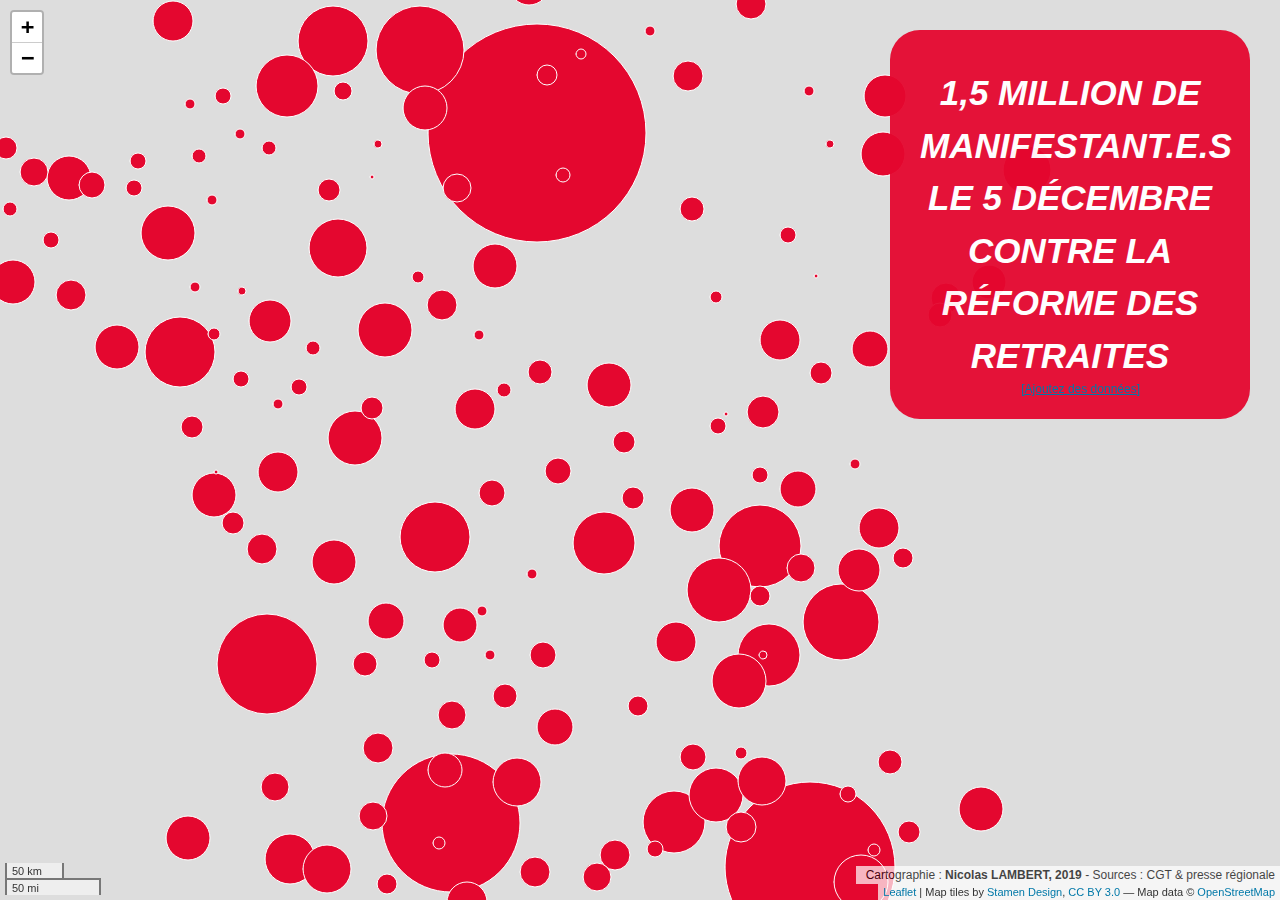
==== commit 9c03ab7e: "update" ====
--- a/index.html
+++ b/index.html
@@ -17,11 +17,11 @@
 </head>
 <body style="background-color: white;">
 <div id="htmlwidget_container">
-<div id="htmlwidget-e5240285f0a3fe7df73c" class="leaflet html-widget" style="width:100%;height:400px;">
+<div id="htmlwidget-a09cfb79602def17b21d" class="leaflet html-widget" style="width:100%;height:400px;">
 
 </div>
 </div>
-<script type="application/json" data-for="htmlwidget-e5240285f0a3fe7df73c">{"x":{"options":{"crs":{"crsClass":"L.CRS.EPSG3857","code":null,"proj4def":null,"projectedBounds":null,"options":{}}},"calls":[{"method":"addProviderTiles","args":["Stamen.TonerBackground",null,null,{"errorTileUrl":"","noWrap":false,"detectRetina":false}]},{"method":"addScaleBar","args":[{"maxWidth":100,"metric":true,"imperial":true,"updateWhenIdle":true,"position":"bottomleft"}]},{"method":"addControl","args":["<div>\n  <style type=\"text/css\">.map-title { \n    position: fixed !important;\n    top: 20px;\n    right: 30px;\n    width: 300px;\n    text-align: center;\n    padding-left: 30px; \n    padding-right: 30px; \n    padding-top: 37px; \n    padding-bottom: 37px; \n    background: #e4072f;\n    color: white;\n    opacity: 0.95;\t\n    font-weight: bold;\n    font-size: 35px;\n border-radius: 30px 30px 30px 30px;\n  }<\/style>\n  <i>1,5 MILLION DE MANIFESTANT.E.S LE 5 DÉCEMBRE CONTRE LA RÉFORME DES RETRAITES<\/i>\n<\/div>","topleft",null,"map-title"]},{"method":"addControl","args":["<div>\n  <style type=\"text/css\">.map-note { \n    position: fixed;\n    bottom: 16px;\n    right:-5px;\n    text-align: right;\n    padding-left: 10px;\n    padding-right: 10px;\n    background: white;\n    opacity: 0.7;\t\n    font-size: 12px;\n  }<\/style>\n  Cartographie : <b>Nicolas LAMBERT, 2019<\/b> - Sources : CGT & presse régionale\n<\/div>","topleft",null,"map-note"]},{"method":"addControl","args":["<div>\n  <style type=\"text/css\">.map-contrib { \n    position: fixed;\n    top: 370px;\n    right: 140px;\n    a:link : white;\n    a:visited: white;\n  }\n<\/style>\n  <a href='form.html'>[Ajoutez des données]<\/a>\n<\/div>","topleft",null,"map-contrib"]},{"method":"addCircleMarkers","args":[[48.845,43.2545,43.600568,44.853383,49.440338,45.7685,45.183471,50.630206,49.502856,47.238046,45.835661,45.430905,49.184349,45.786833,43.611665,44.923702,48.005771,48.406102,43.826078,46.586578,44.721071,48.112191,43.136247,47.394922,43.314761,48.571428,43.93114,43.938105,42.699556,43.241056,43.486661,45.643488,49.020682,46.157644,47.750668,48.688135,46.987575,43.712855,47.873517,47.999079,46.043527,47.27486,48.513963,47.468087,45.583796,49.108386,49.903551,45.901556,46.804224,49.64337,42.970036,46.328659,45.02672,47.322086,47.25555,46.203106,45.193338,44.359341,45.15952,44.022237,47.751065,46.781412,43.572881,42.686831,43.347086,47.660026,47.638802,47.585536,-20.890447,49.256891,50.287956,43.212034,44.200989,49.768191,45.746428,43.172085,43.661702,45.597453,44.457409,43.892462,50.358173,48.561492,41.918873,44.926438,50.728573,49.919766,46.171663,46.342826,48.595806,48.469041,44.127755,44.852685,47.082479,44.087445,44.607133,48.292802,47.51061,44.852882,46.814963,48.430393,47.080772,43.53146,46.673263,46.559076,45.945648,46.130914,48.73317,45.67526,50.948847,49.257322,50.37982,44.526341,45.381431,43.120831,49.147566,48.446925,43.834755,44.890429,43.395424,46.974352,48.064044,49.111649,48.64269,48.102171,47.034773,46.678329,46.305893,48.675214,48.290402,48.737303,46.948958,-21.33312,48.540835,47.264856,50.109435,47.640516,43.443252,47.793727,47.365454,43.392529,44.16246,47.719335,49.407528,49.055111,48.353757,49.572632,47.359031,49.145894,44.928417,46.848159,46.389172,45.266936,45.549876,48.83769,48.761574,48.760274,48.451241,44.922994,47.68875,50.428368,47.794978,46.32841,46.769645,48.520579],[2.3752,5.3722,1.433106,-0.587876,1.09146,4.8236,5.71728,3.04584,0.130359,-1.552891,1.254555,4.369371,-0.371816,3.110069,3.873083,4.920653,0.190197,-4.498893,4.343556,0.370414,4.59587,-1.685963,5.933602,0.699192,-0.34405,7.761454,2.150685,4.841454,2.902939,0.065167,-1.462185,0.148172,1.147024,-1.177111,-3.379566,6.172286,3.159268,7.253866,1.911367,-4.09364,4.076508,-2.243465,-2.765377,-0.562748,5.907417,6.195982,2.289549,6.125486,1.693215,-1.621098,1.60706,-0.469063,3.89771,5.039085,6.03091,5.242216,0.71097,2.567132,1.529262,1.365479,7.335409,4.852333,4.616571,9.427525,3.234522,-2.746,6.865359,1.334077,55.457232,4.030711,2.767975,2.350108,0.631063,4.720554,-0.644427,3.034084,0.566383,5.272778,1.43794,-0.50031,3.509748,-3.149207,8.737081,2.435864,1.607846,1.081997,1.873994,2.605004,-3.822029,-2.519195,4.084433,0.485843,2.402096,6.246275,2.026612,4.075129,6.797758,0.484518,0.555494,0.092899,5.493509,6.462122,-1.413319,3.327238,-0.968014,3.428457,-3.460492,6.393127,1.867939,2.478556,3.09888,3.486646,4.817948,0.725021,0.242675,-2.053427,5.789047,1.216569,3.669946,-0.242496,-2.969621,-1.0813,-2.008842,5.129137,-0.875249,4.356583,4.827219,-1.34494,-3.414883,-0.567305,2.014993,55.4714,2.655358,-0.084555,1.829831,4.334403,1.30016,1.065604,-1.179214,6.073612,4.618879,-1.385212,2.851236,-1.444571,-1.195238,3.616277,1.7404,5.360313,1.855862,-0.469681,5.866149,1.766255,2.313531,-0.888211,5.587635,0.626937,-4.261525,4.855531,-0.866566,2.831773,5.442736,-1.155515,4.452098,0.557216],[109.254843059208,84.6284375321634,69.0988298942671,50.3047074850966,43.7019372236832,40.8794190573313,37.8469878303024,37.8469878303024,34.5494149471335,34.5494149471335,34.5494149471335,32.4102240721429,30.9019361618552,30.9019361618552,30.9019361618552,30.9019361618552,29.3161507141752,26.7618617422916,26.7618617422916,26.7618617422916,26.7618617422916,26.7618617422916,26.7618617422916,26.7618617422916,24.9139374258344,24.2338965090035,23.936536824086,23.936536824086,23.936536824086,23.936536824086,22.2837030685367,21.8509686118416,21.8509686118416,21.8509686118416,21.8509686118416,21.8509686118416,21.8509686118416,21.8509686118416,21.8509686118416,21.8509686118416,21.8509686118416,21.8509686118416,21.8509686118416,20.9587128167173,20.7296489682801,20.7296489682801,19.5441004761168,19.5441004761168,19.5441004761168,19.5441004761168,19.5441004761168,19.5441004761168,19.5441004761168,19.5441004761168,18.2818319785786,18.2818319785786,18.2818319785786,18.2818319785786,16.9256875064327,16.9256875064327,16.9256875064327,16.4971195269702,15.4509680809276,15.4509680809276,15.4509680809276,15.4509680809276,15.4509680809276,15.4509680809276,15.4509680809276,15.4509680809276,14.8200479576422,14.8200479576422,14.6580753570876,14.6580753570876,14.6580753570876,14.3286383368604,13.8197659788534,13.8197659788534,13.8197659788534,13.8197659788534,13.8197659788534,13.8197659788534,13.8197659788534,12.927207364566,12.927207364566,12.927207364566,12.927207364566,12.927207364566,12.927207364566,12.927207364566,12.927207364566,11.968268412043,11.968268412043,11.968268412043,11.968268412043,11.968268412043,11.968268412043,11.868113777527,11.1418515342684,10.9254843059208,10.9254843059208,10.9254843059208,10.9254843059208,10.9254843059208,10.9254843059208,10.9254843059208,10.9254843059208,9.7720502380584,9.7720502380584,9.7720502380584,9.7720502380584,9.7720502380584,9.7720502380584,9.7720502380584,9.27058084855655,8.46284375321634,8.46284375321634,8.46284375321634,8.46284375321634,8.46284375321634,8.17588381146626,7.8784787748549,7.8784787748549,7.56939756606048,7.56939756606048,7.56939756606048,7.56939756606048,6.90988298942671,6.90988298942671,6.90988298942671,6.90988298942671,6.90988298942671,6.55529058355247,6.55529058355247,6.18038723237103,6.18038723237103,6.18038723237103,6.18038723237103,5.98413420602149,5.78122288528111,5.78122288528111,5.35237234845831,5.35237234845831,5.35237234845831,5.35237234845831,5.35237234845831,5.35237234845831,5.12450637721944,4.8860251190292,4.8860251190292,4.8860251190292,4.8860251190292,4.8860251190292,4.63529042427828,4.37019372236832,4.08794190573313,3.78469878303024,3.78469878303024,3.78469878303024,2.67618617422916,2.3936536824086,2.20683965403289,2.18509686118416,1.82818319785786],null,null,{"interactive":true,"className":"","stroke":true,"color":"white","weight":1,"opacity":1,"fill":true,"fillColor":"#e4072f","fillOpacity":0.9},null,null,["<div width='300px' align='center'><h1>PARIS<\/h1><hr/><h2>250000 manifestant.e.s<\/h2><hr/><br/><i>Source des données : <br/><a href = https://mobilisations-en-france.cgt.fr/news/map target = '_BLANK'>https://mobilisations-en-france.cgt.fr/news/map<\/a><\/i><\/div>","<div width='300px' align='center'><h1>MARSEILLE<\/h1><hr/><h2>150000 manifestant.e.s<\/h2><hr/><br/><i>Source des données : <br/><a href = https://mobilisations-en-france.cgt.fr/news/map target = '_BLANK'>https://mobilisations-en-france.cgt.fr/news/map<\/a><\/i><\/div>","<div width='300px' align='center'><h1>TOULOUSE<\/h1><hr/><h2>100000 manifestant.e.s<\/h2><hr/><br/><i>Source des données : <br/><a href = https://mobilisations-en-france.cgt.fr/news/map target = '_BLANK'>https://mobilisations-en-france.cgt.fr/news/map<\/a><\/i><\/div>","<div width='300px' align='center'><h1>BORDEAUX<\/h1><hr/><h2>53000 manifestant.e.s<\/h2><hr/><br/><i>Source des données : <br/><a href = https://mobilisations-en-france.cgt.fr/news/map target = '_BLANK'>https://mobilisations-en-france.cgt.fr/news/map<\/a><\/i><\/div>","<div width='300px' align='center'><h1>ROUEN<\/h1><hr/><h2>40000 manifestant.e.s<\/h2><hr/><br/><i>Source des données : <br/><a href = https://mobilisations-en-france.cgt.fr/news/map target = '_BLANK'>https://mobilisations-en-france.cgt.fr/news/map<\/a><\/i><\/div>","<div width='300px' align='center'><h1>LYON<\/h1><hr/><h2>35000 manifestant.e.s<\/h2><hr/><br/><i>Source des données : <br/><a href = https://mobilisations-en-france.cgt.fr/news/map target = '_BLANK'>https://mobilisations-en-france.cgt.fr/news/map<\/a><\/i><\/div>","<div width='300px' align='center'><h1>GRENOBLE<\/h1><hr/><h2>30000 manifestant.e.s<\/h2><hr/><br/><i>Source des données : <br/><a href = https://mobilisations-en-france.cgt.fr/news/map target = '_BLANK'>https://mobilisations-en-france.cgt.fr/news/map<\/a><\/i><\/div>","<div width='300px' align='center'><h1>LILLE<\/h1><hr/><h2>30000 manifestant.e.s<\/h2><hr/><br/><i>Source des données : <br/><a href = https://mobilisations-en-france.cgt.fr/news/map target = '_BLANK'>https://mobilisations-en-france.cgt.fr/news/map<\/a><\/i><\/div>","<div width='300px' align='center'><h1>LE HAVRE<\/h1><hr/><h2>25000 manifestant.e.s<\/h2><hr/><br/><i>Source des données : <br/><a href = https://mobilisations-en-france.cgt.fr/news/map target = '_BLANK'>https://mobilisations-en-france.cgt.fr/news/map<\/a><\/i><\/div>","<div width='300px' align='center'><h1>NANTES<\/h1><hr/><h2>25000 manifestant.e.s<\/h2><hr/><br/><i>Source des données : <br/><a href = https://mobilisations-en-france.cgt.fr/news/map target = '_BLANK'>https://mobilisations-en-france.cgt.fr/news/map<\/a><\/i><\/div>","<div width='300px' align='center'><h1>LIMOGES<\/h1><hr/><h2>25000 manifestant.e.s<\/h2><hr/><br/><i>Source des données : <br/><a href = https://neocarto.github.io/manif5dec/form.html target = '_BLANK'>https://neocarto.github.io/manif5dec/form.html<\/a><\/i><\/div>","<div width='300px' align='center'><h1>SAINT-ETIENNE<\/h1><hr/><h2>22000 manifestant.e.s<\/h2><hr/><br/><i>Source des données : <br/><a href = https://mobilisations-en-france.cgt.fr/news/map target = '_BLANK'>https://mobilisations-en-france.cgt.fr/news/map<\/a><\/i><\/div>","<div width='300px' align='center'><h1>CAEN<\/h1><hr/><h2>20000 manifestant.e.s<\/h2><hr/><br/><i>Source des données : <br/><a href = https://mobilisations-en-france.cgt.fr/news/map target = '_BLANK'>https://mobilisations-en-france.cgt.fr/news/map<\/a><\/i><\/div>","<div width='300px' align='center'><h1>CLERMONT FERRAND<\/h1><hr/><h2>20000 manifestant.e.s<\/h2><hr/><br/><i>Source des données : <br/><a href = https://mobilisations-en-france.cgt.fr/news/map target = '_BLANK'>https://mobilisations-en-france.cgt.fr/news/map<\/a><\/i><\/div>","<div width='300px' align='center'><h1>MONTPELLIER<\/h1><hr/><h2>20000 manifestant.e.s<\/h2><hr/><br/><i>Source des données : <br/><a href = https://mobilisations-en-france.cgt.fr/news/map target = '_BLANK'>https://mobilisations-en-france.cgt.fr/news/map<\/a><\/i><\/div>","<div width='300px' align='center'><h1>VALENCE<\/h1><hr/><h2>20000 manifestant.e.s<\/h2><hr/><br/><i>Source des données : <br/><a href = https://mobilisations-en-france.cgt.fr/news/map target = '_BLANK'>https://mobilisations-en-france.cgt.fr/news/map<\/a><\/i><\/div>","<div width='300px' align='center'><h1>LE MANS<\/h1><hr/><h2>18000 manifestant.e.s<\/h2><hr/><br/><i>Source des données : <br/><a href = https://www.ouest-france.fr/pays-de-la-loire/le-mans-72000/greve-du-5-decembre-deux-nouveaux-rassemblements-annonces-ce-vendredi-et-samedi-au-mans-e79a7f18-174c-11ea-b3ba-cb5fee798ff0 target = '_BLANK'>https://www.ouest-france.fr/pays-de-la-loire/le-mans-72000/greve-du-5-decembre-deux-nouveaux-rassemblements-annonces-ce-vendredi-et-samedi-au-mans-e79a7f18-174c-11ea-b3ba-cb5fee798ff0<\/a><\/i><\/div>","<div width='300px' align='center'><h1>BREST<\/h1><hr/><h2>15000 manifestant.e.s<\/h2><hr/><br/><i>Source des données : <br/><a href = https://mobilisations-en-france.cgt.fr/news/map target = '_BLANK'>https://mobilisations-en-france.cgt.fr/news/map<\/a><\/i><\/div>","<div width='300px' align='center'><h1>NIMES<\/h1><hr/><h2>15000 manifestant.e.s<\/h2><hr/><br/><i>Source des données : <br/><a href = https://mobilisations-en-france.cgt.fr/news/map target = '_BLANK'>https://mobilisations-en-france.cgt.fr/news/map<\/a><\/i><\/div>","<div width='300px' align='center'><h1>POITIERS<\/h1><hr/><h2>15000 manifestant.e.s<\/h2><hr/><br/><i>Source des données : <br/><a href = https://mobilisations-en-france.cgt.fr/news/map target = '_BLANK'>https://mobilisations-en-france.cgt.fr/news/map<\/a><\/i><\/div>","<div width='300px' align='center'><h1>PRIVAS<\/h1><hr/><h2>15000 manifestant.e.s<\/h2><hr/><br/><i>Source des données : <br/><a href = https://mobilisations-en-france.cgt.fr/news/map target = '_BLANK'>https://mobilisations-en-france.cgt.fr/news/map<\/a><\/i><\/div>","<div width='300px' align='center'><h1>RENNES<\/h1><hr/><h2>15000 manifestant.e.s<\/h2><hr/><br/><i>Source des données : <br/><a href = https://mobilisations-en-france.cgt.fr/news/map target = '_BLANK'>https://mobilisations-en-france.cgt.fr/news/map<\/a><\/i><\/div>","<div width='300px' align='center'><h1>TOULON<\/h1><hr/><h2>15000 manifestant.e.s<\/h2><hr/><br/><i>Source des données : <br/><a href = https://mobilisations-en-france.cgt.fr/news/map target = '_BLANK'>https://mobilisations-en-france.cgt.fr/news/map<\/a><\/i><\/div>","<div width='300px' align='center'><h1>TOURS<\/h1><hr/><h2>15000 manifestant.e.s<\/h2><hr/><br/><i>Source des données : <br/><a href = https://mobilisations-en-france.cgt.fr/news/map target = '_BLANK'>https://mobilisations-en-france.cgt.fr/news/map<\/a><\/i><\/div>","<div width='300px' align='center'><h1>PAU<\/h1><hr/><h2>13000 manifestant.e.s<\/h2><hr/><br/><i>Source des données : <br/><a href = https://mobilisations-en-france.cgt.fr/news/map target = '_BLANK'>https://mobilisations-en-france.cgt.fr/news/map<\/a><\/i><\/div>","<div width='300px' align='center'><h1>STRASBOURG<\/h1><hr/><h2>12300 manifestant.e.s<\/h2><hr/><br/><i>Source des données : <br/><a href = https://mobilisations-en-france.cgt.fr/news/map target = '_BLANK'>https://mobilisations-en-france.cgt.fr/news/map<\/a><\/i><\/div>","<div width='300px' align='center'><h1>ALBI<\/h1><hr/><h2>12000 manifestant.e.s<\/h2><hr/><br/><i>Source des données : <br/><a href = https://mobilisations-en-france.cgt.fr/news/map target = '_BLANK'>https://mobilisations-en-france.cgt.fr/news/map<\/a><\/i><\/div>","<div width='300px' align='center'><h1>AVIGNON<\/h1><hr/><h2>12000 manifestant.e.s<\/h2><hr/><br/><i>Source des données : <br/><a href = https://mobilisations-en-france.cgt.fr/news/map target = '_BLANK'>https://mobilisations-en-france.cgt.fr/news/map<\/a><\/i><\/div>","<div width='300px' align='center'><h1>PERPIGNAN<\/h1><hr/><h2>12000 manifestant.e.s<\/h2><hr/><br/><i>Source des données : <br/><a href = https://mobilisations-en-france.cgt.fr/news/map target = '_BLANK'>https://mobilisations-en-france.cgt.fr/news/map<\/a><\/i><\/div>","<div width='300px' align='center'><h1>TARBES<\/h1><hr/><h2>12000 manifestant.e.s<\/h2><hr/><br/><i>Source des données : <br/><a href = https://mobilisations-en-france.cgt.fr/news/map target = '_BLANK'>https://mobilisations-en-france.cgt.fr/news/map<\/a><\/i><\/div>","<div width='300px' align='center'><h1>BAYONNE<\/h1><hr/><h2>10400 manifestant.e.s<\/h2><hr/><br/><i>Source des données : <br/><a href = https://mobilisations-en-france.cgt.fr/news/map target = '_BLANK'>https://mobilisations-en-france.cgt.fr/news/map<\/a><\/i><\/div>","<div width='300px' align='center'><h1>ANGOULEME<\/h1><hr/><h2>10000 manifestant.e.s<\/h2><hr/><br/><i>Source des données : <br/><a href = https://mobilisations-en-france.cgt.fr/news/map target = '_BLANK'>https://mobilisations-en-france.cgt.fr/news/map<\/a><\/i><\/div>","<div width='300px' align='center'><h1>EVREUX<\/h1><hr/><h2>10000 manifestant.e.s<\/h2><hr/><br/><i>Source des données : <br/><a href = https://mobilisations-en-france.cgt.fr/news/map target = '_BLANK'>https://mobilisations-en-france.cgt.fr/news/map<\/a><\/i><\/div>","<div width='300px' align='center'><h1>LA ROCHELLE<\/h1><hr/><h2>10000 manifestant.e.s<\/h2><hr/><br/><i>Source des données : <br/><a href = https://mobilisations-en-france.cgt.fr/news/map target = '_BLANK'>https://mobilisations-en-france.cgt.fr/news/map<\/a><\/i><\/div>","<div width='300px' align='center'><h1>LORIENT<\/h1><hr/><h2>10000 manifestant.e.s<\/h2><hr/><br/><i>Source des données : <br/><a href = https://mobilisations-en-france.cgt.fr/news/map target = '_BLANK'>https://mobilisations-en-france.cgt.fr/news/map<\/a><\/i><\/div>","<div width='300px' align='center'><h1>NANCY<\/h1><hr/><h2>10000 manifestant.e.s<\/h2><hr/><br/><i>Source des données : <br/><a href = https://mobilisations-en-france.cgt.fr/news/map target = '_BLANK'>https://mobilisations-en-france.cgt.fr/news/map<\/a><\/i><\/div>","<div width='300px' align='center'><h1>NEVERS<\/h1><hr/><h2>10000 manifestant.e.s<\/h2><hr/><br/><i>Source des données : <br/><a href = https://mobilisations-en-france.cgt.fr/news/map target = '_BLANK'>https://mobilisations-en-france.cgt.fr/news/map<\/a><\/i><\/div>","<div width='300px' align='center'><h1>NICE<\/h1><hr/><h2>10000 manifestant.e.s<\/h2><hr/><br/><i>Source des données : <br/><a href = https://mobilisations-en-france.cgt.fr/news/map target = '_BLANK'>https://mobilisations-en-france.cgt.fr/news/map<\/a><\/i><\/div>","<div width='300px' align='center'><h1>ORLEANS<\/h1><hr/><h2>10000 manifestant.e.s<\/h2><hr/><br/><i>Source des données : <br/><a href = https://mobilisations-en-france.cgt.fr/news/map target = '_BLANK'>https://mobilisations-en-france.cgt.fr/news/map<\/a><\/i><\/div>","<div width='300px' align='center'><h1>QUIMPER<\/h1><hr/><h2>10000 manifestant.e.s<\/h2><hr/><br/><i>Source des données : <br/><a href = https://mobilisations-en-france.cgt.fr/news/map target = '_BLANK'>https://mobilisations-en-france.cgt.fr/news/map<\/a><\/i><\/div>","<div width='300px' align='center'><h1>ROANNE<\/h1><hr/><h2>10000 manifestant.e.s<\/h2><hr/><br/><i>Source des données : <br/><a href = https://mobilisations-en-france.cgt.fr/news/map target = '_BLANK'>https://mobilisations-en-france.cgt.fr/news/map<\/a><\/i><\/div>","<div width='300px' align='center'><h1>SAINT NAZAIRE<\/h1><hr/><h2>10000 manifestant.e.s<\/h2><hr/><br/><i>Source des données : <br/><a href = https://mobilisations-en-france.cgt.fr/news/map target = '_BLANK'>https://mobilisations-en-france.cgt.fr/news/map<\/a><\/i><\/div>","<div width='300px' align='center'><h1>SAINT BRIEUC<\/h1><hr/><h2>10000 manifestant.e.s<\/h2><hr/><br/><i>Source des données : <br/><a href = https://www.ouest-france.fr/bretagne/saint-brieuc-22000/greve-du-5-decembre-saint-brieuc-des-milliers-de-personnes-defilent-saint-brieuc-6640163 target = '_BLANK'>https://www.ouest-france.fr/bretagne/saint-brieuc-22000/greve-du-5-decembre-saint-brieuc-des-milliers-de-personnes-defilent-saint-brieuc-6640163<\/a><\/i><\/div>","<div width='300px' align='center'><h1>ANGERS<\/h1><hr/><h2>9200 manifestant.e.s<\/h2><hr/><br/><i>Source des données : <br/><a href = https://mobilisations-en-france.cgt.fr/news/map target = '_BLANK'>https://mobilisations-en-france.cgt.fr/news/map<\/a><\/i><\/div>","<div width='300px' align='center'><h1>CHAMBERY<\/h1><hr/><h2>9000 manifestant.e.s<\/h2><hr/><br/><i>Source des données : <br/><a href = https://mobilisations-en-france.cgt.fr/news/map target = '_BLANK'>https://mobilisations-en-france.cgt.fr/news/map<\/a><\/i><\/div>","<div width='300px' align='center'><h1>METZ<\/h1><hr/><h2>9000 manifestant.e.s<\/h2><hr/><br/><i>Source des données : <br/><a href = https://mobilisations-en-france.cgt.fr/news/map target = '_BLANK'>https://mobilisations-en-france.cgt.fr/news/map<\/a><\/i><\/div>","<div width='300px' align='center'><h1>AMIENS<\/h1><hr/><h2>8000 manifestant.e.s<\/h2><hr/><br/><i>Source des données : <br/><a href = https://mobilisations-en-france.cgt.fr/news/map target = '_BLANK'>https://mobilisations-en-france.cgt.fr/news/map<\/a><\/i><\/div>","<div width='300px' align='center'><h1>ANNECY<\/h1><hr/><h2>8000 manifestant.e.s<\/h2><hr/><br/><i>Source des données : <br/><a href = https://mobilisations-en-france.cgt.fr/news/map target = '_BLANK'>https://mobilisations-en-france.cgt.fr/news/map<\/a><\/i><\/div>","<div width='300px' align='center'><h1>CHATEAUROUX<\/h1><hr/><h2>8000 manifestant.e.s<\/h2><hr/><br/><i>Source des données : <br/><a href = https://mobilisations-en-france.cgt.fr/news/map target = '_BLANK'>https://mobilisations-en-france.cgt.fr/news/map<\/a><\/i><\/div>","<div width='300px' align='center'><h1>CHERBOURG<\/h1><hr/><h2>8000 manifestant.e.s<\/h2><hr/><br/><i>Source des données : <br/><a href = https://mobilisations-en-france.cgt.fr/news/map target = '_BLANK'>https://mobilisations-en-france.cgt.fr/news/map<\/a><\/i><\/div>","<div width='300px' align='center'><h1>FOIX<\/h1><hr/><h2>8000 manifestant.e.s<\/h2><hr/><br/><i>Source des données : <br/><a href = https://mobilisations-en-france.cgt.fr/news/map target = '_BLANK'>https://mobilisations-en-france.cgt.fr/news/map<\/a><\/i><\/div>","<div width='300px' align='center'><h1>NIORT<\/h1><hr/><h2>8000 manifestant.e.s<\/h2><hr/><br/><i>Source des données : <br/><a href = https://mobilisations-en-france.cgt.fr/news/map target = '_BLANK'>https://mobilisations-en-france.cgt.fr/news/map<\/a><\/i><\/div>","<div width='300px' align='center'><h1>PUY EN VENAY<\/h1><hr/><h2>8000 manifestant.e.s<\/h2><hr/><br/><i>Source des données : <br/><a href = https://mobilisations-en-france.cgt.fr/news/map target = '_BLANK'>https://mobilisations-en-france.cgt.fr/news/map<\/a><\/i><\/div>","<div width='300px' align='center'><h1>DIJON<\/h1><hr/><h2>8000 manifestant.e.s<\/h2><hr/><br/><i>Source des données : <br/><a href = https://neocarto.github.io/manif5dec/form.html target = '_BLANK'>https://neocarto.github.io/manif5dec/form.html<\/a><\/i><\/div>","<div width='300px' align='center'><h1>BESANCON<\/h1><hr/><h2>7000 manifestant.e.s<\/h2><hr/><br/><i>Source des données : <br/><a href = https://mobilisations-en-france.cgt.fr/news/map target = '_BLANK'>https://mobilisations-en-france.cgt.fr/news/map<\/a><\/i><\/div>","<div width='300px' align='center'><h1>BOURG-EN-BRESSE<\/h1><hr/><h2>7000 manifestant.e.s<\/h2><hr/><br/><i>Source des données : <br/><a href = https://mobilisations-en-france.cgt.fr/news/map target = '_BLANK'>https://mobilisations-en-france.cgt.fr/news/map<\/a><\/i><\/div>","<div width='300px' align='center'><h1>PERIGUEUX<\/h1><hr/><h2>7000 manifestant.e.s<\/h2><hr/><br/><i>Source des données : <br/><a href = https://mobilisations-en-france.cgt.fr/news/map target = '_BLANK'>https://mobilisations-en-france.cgt.fr/news/map<\/a><\/i><\/div>","<div width='300px' align='center'><h1>RODEZ<\/h1><hr/><h2>7000 manifestant.e.s<\/h2><hr/><br/><i>Source des données : <br/><a href = https://mobilisations-en-france.cgt.fr/news/map target = '_BLANK'>https://mobilisations-en-france.cgt.fr/news/map<\/a><\/i><\/div>","<div width='300px' align='center'><h1>BRIVE<\/h1><hr/><h2>6000 manifestant.e.s<\/h2><hr/><br/><i>Source des données : <br/><a href = https://mobilisations-en-france.cgt.fr/news/map target = '_BLANK'>https://mobilisations-en-france.cgt.fr/news/map<\/a><\/i><\/div>","<div width='300px' align='center'><h1>MONTAUBAN<\/h1><hr/><h2>6000 manifestant.e.s<\/h2><hr/><br/><i>Source des données : <br/><a href = https://mobilisations-en-france.cgt.fr/news/map target = '_BLANK'>https://mobilisations-en-france.cgt.fr/news/map<\/a><\/i><\/div>","<div width='300px' align='center'><h1>MULHOUSE<\/h1><hr/><h2>6000 manifestant.e.s<\/h2><hr/><br/><i>Source des données : <br/><a href = https://neocarto.github.io/manif5dec/form.html target = '_BLANK'>https://neocarto.github.io/manif5dec/form.html<\/a><\/i><\/div>","<div width='300px' align='center'><h1>CHALON-SUR-SAÔNE<\/h1><hr/><h2>5700 manifestant.e.s<\/h2><hr/><br/><i>Source des données : <br/><a href = https://www.lejsl.com/techniques/2019/12/05/la-situation-dans-les-gares-de-saone-et-loire target = '_BLANK'>https://www.lejsl.com/techniques/2019/12/05/la-situation-dans-les-gares-de-saone-et-loire<\/a><\/i><\/div>","<div width='300px' align='center'><h1>ARLES<\/h1><hr/><h2>5000 manifestant.e.s<\/h2><hr/><br/><i>Source des données : <br/><a href = https://mobilisations-en-france.cgt.fr/news/map target = '_BLANK'>https://mobilisations-en-france.cgt.fr/news/map<\/a><\/i><\/div>","<div width='300px' align='center'><h1>BASTIA<\/h1><hr/><h2>5000 manifestant.e.s<\/h2><hr/><br/><i>Source des données : <br/><a href = https://mobilisations-en-france.cgt.fr/news/map target = '_BLANK'>https://mobilisations-en-france.cgt.fr/news/map<\/a><\/i><\/div>","<div width='300px' align='center'><h1>BÉZIERS<\/h1><hr/><h2>5000 manifestant.e.s<\/h2><hr/><br/><i>Source des données : <br/><a href = https://mobilisations-en-france.cgt.fr/news/map target = '_BLANK'>https://mobilisations-en-france.cgt.fr/news/map<\/a><\/i><\/div>","<div width='300px' align='center'><h1>VANNES<\/h1><hr/><h2>5000 manifestant.e.s<\/h2><hr/><br/><i>Source des données : <br/><a href = https://mobilisations-en-france.cgt.fr/news/map target = '_BLANK'>https://mobilisations-en-france.cgt.fr/news/map<\/a><\/i><\/div>","<div width='300px' align='center'><h1>BELFORT<\/h1><hr/><h2>5000 manifestant.e.s<\/h2><hr/><br/><i>Source des données : <br/><a href = https://neocarto.github.io/manif5dec/form.html target = '_BLANK'>https://neocarto.github.io/manif5dec/form.html<\/a><\/i><\/div>","<div width='300px' align='center'><h1>BLOIS<\/h1><hr/><h2>5000 manifestant.e.s<\/h2><hr/><br/><i>Source des données : <br/><a href = https://neocarto.github.io/manif5dec/form.html target = '_BLANK'>https://neocarto.github.io/manif5dec/form.html<\/a><\/i><\/div>","<div width='300px' align='center'><h1>SAINT-DENIS DE LA RÉUNION<\/h1><hr/><h2>5000 manifestant.e.s<\/h2><hr/><br/><i>Source des données : <br/><a href = http://www.ipreunion.com target = '_BLANK'>http://www.ipreunion.com<\/a><\/i><\/div>","<div width='300px' align='center'><h1>REIMS<\/h1><hr/><h2>5000 manifestant.e.s<\/h2><hr/><br/><i>Source des données : <br/><a href = https://france3-regions.francetvinfo.fr/grand-est/marne/reims/reims-5000-personnes-rue-contre-reforme-retraites-du-jamais-commercants-1758837.html target = '_BLANK'>https://france3-regions.francetvinfo.fr/grand-est/marne/reims/reims-5000-personnes-rue-contre-reforme-retraites-du-jamais-commercants-1758837.html<\/a><\/i><\/div>","<div width='300px' align='center'><h1>ARRAS<\/h1><hr/><h2>4600 manifestant.e.s<\/h2><hr/><br/><i>Source des données : <br/><a href = https://mobilisations-en-france.cgt.fr/news/map target = '_BLANK'>https://mobilisations-en-france.cgt.fr/news/map<\/a><\/i><\/div>","<div width='300px' align='center'><h1>CARCASSONNE<\/h1><hr/><h2>4600 manifestant.e.s<\/h2><hr/><br/><i>Source des données : <br/><a href = https://mobilisations-en-france.cgt.fr/news/map target = '_BLANK'>https://mobilisations-en-france.cgt.fr/news/map<\/a><\/i><\/div>","<div width='300px' align='center'><h1>AGEN<\/h1><hr/><h2>4500 manifestant.e.s<\/h2><hr/><br/><i>Source des données : <br/><a href = https://mobilisations-en-france.cgt.fr/news/map target = '_BLANK'>https://mobilisations-en-france.cgt.fr/news/map<\/a><\/i><\/div>","<div width='300px' align='center'><h1>CHARLEVILLE-MÉZIÈRES<\/h1><hr/><h2>4500 manifestant.e.s<\/h2><hr/><br/><i>Source des données : <br/><a href = https://mobilisations-en-france.cgt.fr/news/map target = '_BLANK'>https://mobilisations-en-france.cgt.fr/news/map<\/a><\/i><\/div>","<div width='300px' align='center'><h1>SAINTES<\/h1><hr/><h2>4500 manifestant.e.s<\/h2><hr/><br/><i>Source des données : <br/><a href = https://mobilisations-en-france.cgt.fr/news/map target = '_BLANK'>https://mobilisations-en-france.cgt.fr/news/map<\/a><\/i><\/div>","<div width='300px' align='center'><h1>NORBONNE<\/h1><hr/><h2>4300 manifestant.e.s<\/h2><hr/><br/><i>Source des données : <br/><a href = https://mobilisations-en-france.cgt.fr/news/map target = '_BLANK'>https://mobilisations-en-france.cgt.fr/news/map<\/a><\/i><\/div>","<div width='300px' align='center'><h1>AUCH<\/h1><hr/><h2>4000 manifestant.e.s<\/h2><hr/><br/><i>Source des données : <br/><a href = https://mobilisations-en-france.cgt.fr/news/map target = '_BLANK'>https://mobilisations-en-france.cgt.fr/news/map<\/a><\/i><\/div>","<div width='300px' align='center'><h1>BOURGOIN JALLIEU<\/h1><hr/><h2>4000 manifestant.e.s<\/h2><hr/><br/><i>Source des données : <br/><a href = https://mobilisations-en-france.cgt.fr/news/map target = '_BLANK'>https://mobilisations-en-france.cgt.fr/news/map<\/a><\/i><\/div>","<div width='300px' align='center'><h1>CAHORS<\/h1><hr/><h2>4000 manifestant.e.s<\/h2><hr/><br/><i>Source des données : <br/><a href = https://mobilisations-en-france.cgt.fr/news/map target = '_BLANK'>https://mobilisations-en-france.cgt.fr/news/map<\/a><\/i><\/div>","<div width='300px' align='center'><h1>MONT-DE-MARSAN<\/h1><hr/><h2>4000 manifestant.e.s<\/h2><hr/><br/><i>Source des données : <br/><a href = https://mobilisations-en-france.cgt.fr/news/map target = '_BLANK'>https://mobilisations-en-france.cgt.fr/news/map<\/a><\/i><\/div>","<div width='300px' align='center'><h1>VALENCIENNES<\/h1><hr/><h2>4000 manifestant.e.s<\/h2><hr/><br/><i>Source des données : <br/><a href = https://mobilisations-en-france.cgt.fr/news/map target = '_BLANK'>https://mobilisations-en-france.cgt.fr/news/map<\/a><\/i><\/div>","<div width='300px' align='center'><h1>GUINGAMP<\/h1><hr/><h2>4000 manifestant.e.s<\/h2><hr/><br/><i>Source des données : <br/><a href = https://neocarto.github.io/manif5dec/form.html target = '_BLANK'>https://neocarto.github.io/manif5dec/form.html<\/a><\/i><\/div>","<div width='300px' align='center'><h1>AJACCIO<\/h1><hr/><h2>4000 manifestant.e.s<\/h2><hr/><br/><i>Source des données : <br/><a href = https://neocarto.github.io/manif5dec/form.html target = '_BLANK'>https://neocarto.github.io/manif5dec/form.html<\/a><\/i><\/div>","<div width='300px' align='center'><h1>AURILLAC<\/h1><hr/><h2>3500 manifestant.e.s<\/h2><hr/><br/><i>Source des données : <br/><a href = https://mobilisations-en-france.cgt.fr/news/map target = '_BLANK'>https://mobilisations-en-france.cgt.fr/news/map<\/a><\/i><\/div>","<div width='300px' align='center'><h1>BOULOGNE SUR MER<\/h1><hr/><h2>3500 manifestant.e.s<\/h2><hr/><br/><i>Source des données : <br/><a href = https://mobilisations-en-france.cgt.fr/news/map target = '_BLANK'>https://mobilisations-en-france.cgt.fr/news/map<\/a><\/i><\/div>","<div width='300px' align='center'><h1>DIEPPE<\/h1><hr/><h2>3500 manifestant.e.s<\/h2><hr/><br/><i>Source des données : <br/><a href = https://mobilisations-en-france.cgt.fr/news/map target = '_BLANK'>https://mobilisations-en-france.cgt.fr/news/map<\/a><\/i><\/div>","<div width='300px' align='center'><h1>GUÉRET<\/h1><hr/><h2>3500 manifestant.e.s<\/h2><hr/><br/><i>Source des données : <br/><a href = https://mobilisations-en-france.cgt.fr/news/map target = '_BLANK'>https://mobilisations-en-france.cgt.fr/news/map<\/a><\/i><\/div>","<div width='300px' align='center'><h1>MONTLUÇON<\/h1><hr/><h2>3500 manifestant.e.s<\/h2><hr/><br/><i>Source des données : <br/><a href = https://mobilisations-en-france.cgt.fr/news/map target = '_BLANK'>https://mobilisations-en-france.cgt.fr/news/map<\/a><\/i><\/div>","<div width='300px' align='center'><h1>MORLAIX<\/h1><hr/><h2>3500 manifestant.e.s<\/h2><hr/><br/><i>Source des données : <br/><a href = https://mobilisations-en-france.cgt.fr/news/map target = '_BLANK'>https://mobilisations-en-france.cgt.fr/news/map<\/a><\/i><\/div>","<div width='300px' align='center'><h1>LAMBALLE<\/h1><hr/><h2>3500 manifestant.e.s<\/h2><hr/><br/><i>Source des données : <br/><a href = https://neocarto.github.io/manif5dec/form.html target = '_BLANK'>https://neocarto.github.io/manif5dec/form.html<\/a><\/i><\/div>","<div width='300px' align='center'><h1>ALÈS<\/h1><hr/><h2>3500 manifestant.e.s<\/h2><hr/><br/><i>Source des données : <br/><a href = https://neocarto.github.io/manif5dec/form.html target = '_BLANK'>https://neocarto.github.io/manif5dec/form.html<\/a><\/i><\/div>","<div width='300px' align='center'><h1>BERGERAC<\/h1><hr/><h2>3000 manifestant.e.s<\/h2><hr/><br/><i>Source des données : <br/><a href = https://mobilisations-en-france.cgt.fr/news/map target = '_BLANK'>https://mobilisations-en-france.cgt.fr/news/map<\/a><\/i><\/div>","<div width='300px' align='center'><h1>BOURGES<\/h1><hr/><h2>3000 manifestant.e.s<\/h2><hr/><br/><i>Source des données : <br/><a href = https://france3-regions.francetvinfo.fr/centre-val-de-loire/greve-du-5-decembre-orleans-bourges-tours-paroles-manifestants-1758981.html target = '_BLANK'>https://france3-regions.francetvinfo.fr/centre-val-de-loire/greve-du-5-decembre-orleans-bourges-tours-paroles-manifestants-1758981.html<\/a><\/i><\/div>","<div width='300px' align='center'><h1>DIGNE-LES-BAINS<\/h1><hr/><h2>3000 manifestant.e.s<\/h2><hr/><br/><i>Source des données : <br/><a href = https://mobilisations-en-france.cgt.fr/news/map target = '_BLANK'>https://mobilisations-en-france.cgt.fr/news/map<\/a><\/i><\/div>","<div width='300px' align='center'><h1>FIGEAC<\/h1><hr/><h2>3000 manifestant.e.s<\/h2><hr/><br/><i>Source des données : <br/><a href = https://mobilisations-en-france.cgt.fr/news/map target = '_BLANK'>https://mobilisations-en-france.cgt.fr/news/map<\/a><\/i><\/div>","<div width='300px' align='center'><h1>TROYES<\/h1><hr/><h2>3000 manifestant.e.s<\/h2><hr/><br/><i>Source des données : <br/><a href = https://mobilisations-en-france.cgt.fr/news/map target = '_BLANK'>https://mobilisations-en-france.cgt.fr/news/map<\/a><\/i><\/div>","<div width='300px' align='center'><h1>MONTBÉLIARD<\/h1><hr/><h2>3000 manifestant.e.s<\/h2><hr/><br/><i>Source des données : <br/><a href = https://neocarto.github.io/manif5dec/form.html target = '_BLANK'>https://neocarto.github.io/manif5dec/form.html<\/a><\/i><\/div>","<div width='300px' align='center'><h1>BERGERAC<\/h1><hr/><h2>2950 manifestant.e.s<\/h2><hr/><br/><i>Source des données : <br/><a href = https://neocarto.github.io/manif5dec/form.html target = '_BLANK'>https://neocarto.github.io/manif5dec/form.html<\/a><\/i><\/div>","<div width='300px' align='center'><h1>CHÂTELLERAULT<\/h1><hr/><h2>2600 manifestant.e.s<\/h2><hr/><br/><i>Source des données : <br/><a href = https://mobilisations-en-france.cgt.fr/news/map target = '_BLANK'>https://mobilisations-en-france.cgt.fr/news/map<\/a><\/i><\/div>","<div width='300px' align='center'><h1>ALENÇON<\/h1><hr/><h2>2500 manifestant.e.s<\/h2><hr/><br/><i>Source des données : <br/><a href = https://mobilisations-en-france.cgt.fr/news/map target = '_BLANK'>https://mobilisations-en-france.cgt.fr/news/map<\/a><\/i><\/div>","<div width='300px' align='center'><h1>DOLE<\/h1><hr/><h2>2500 manifestant.e.s<\/h2><hr/><br/><i>Source des données : <br/><a href = https://mobilisations-en-france.cgt.fr/news/map target = '_BLANK'>https://mobilisations-en-france.cgt.fr/news/map<\/a><\/i><\/div>","<div width='300px' align='center'><h1>DRAGUIGNAN<\/h1><hr/><h2>2500 manifestant.e.s<\/h2><hr/><br/><i>Source des données : <br/><a href = https://mobilisations-en-france.cgt.fr/news/map target = '_BLANK'>https://mobilisations-en-france.cgt.fr/news/map<\/a><\/i><\/div>","<div width='300px' align='center'><h1>LA ROCHE-SUR-YON<\/h1><hr/><h2>2500 manifestant.e.s<\/h2><hr/><br/><i>Source des données : <br/><a href = https://mobilisations-en-france.cgt.fr/news/map target = '_BLANK'>https://mobilisations-en-france.cgt.fr/news/map<\/a><\/i><\/div>","<div width='300px' align='center'><h1>MOULINS<\/h1><hr/><h2>2500 manifestant.e.s<\/h2><hr/><br/><i>Source des données : <br/><a href = https://mobilisations-en-france.cgt.fr/news/map target = '_BLANK'>https://mobilisations-en-france.cgt.fr/news/map<\/a><\/i><\/div>","<div width='300px' align='center'><h1>ROCHEFORT<\/h1><hr/><h2>2500 manifestant.e.s<\/h2><hr/><br/><i>Source des données : <br/><a href = https://mobilisations-en-france.cgt.fr/news/map target = '_BLANK'>https://mobilisations-en-france.cgt.fr/news/map<\/a><\/i><\/div>","<div width='300px' align='center'><h1>VICHY<\/h1><hr/><h2>2500 manifestant.e.s<\/h2><hr/><br/><i>Source des données : <br/><a href = https://mobilisations-en-france.cgt.fr/news/map target = '_BLANK'>https://mobilisations-en-france.cgt.fr/news/map<\/a><\/i><\/div>","<div width='300px' align='center'><h1>LANNION<\/h1><hr/><h2>2500 manifestant.e.s<\/h2><hr/><br/><i>Source des données : <br/><a href = https://www.ouest-france.fr/bretagne/lannion-22300/greve-du-5-decembre-lannion-2-500-manifestants-dans-les-rues-6640063 target = '_BLANK'>https://www.ouest-france.fr/bretagne/lannion-22300/greve-du-5-decembre-lannion-2-500-manifestants-dans-les-rues-6640063<\/a><\/i><\/div>","<div width='300px' align='center'><h1>ALBERTVILLE<\/h1><hr/><h2>2000 manifestant.e.s<\/h2><hr/><br/><i>Source des données : <br/><a href = https://mobilisations-en-france.cgt.fr/news/map target = '_BLANK'>https://mobilisations-en-france.cgt.fr/news/map<\/a><\/i><\/div>","<div width='300px' align='center'><h1>CALAIS<\/h1><hr/><h2>2000 manifestant.e.s<\/h2><hr/><br/><i>Source des données : <br/><a href = https://mobilisations-en-france.cgt.fr/news/map target = '_BLANK'>https://mobilisations-en-france.cgt.fr/news/map<\/a><\/i><\/div>","<div width='300px' align='center'><h1>CREIL<\/h1><hr/><h2>2000 manifestant.e.s<\/h2><hr/><br/><i>Source des données : <br/><a href = https://mobilisations-en-france.cgt.fr/news/map target = '_BLANK'>https://mobilisations-en-france.cgt.fr/news/map<\/a><\/i><\/div>","<div width='300px' align='center'><h1>DOUAI<\/h1><hr/><h2>2000 manifestant.e.s<\/h2><hr/><br/><i>Source des données : <br/><a href = https://mobilisations-en-france.cgt.fr/news/map target = '_BLANK'>https://mobilisations-en-france.cgt.fr/news/map<\/a><\/i><\/div>","<div width='300px' align='center'><h1>MENDE<\/h1><hr/><h2>2000 manifestant.e.s<\/h2><hr/><br/><i>Source des données : <br/><a href = https://mobilisations-en-france.cgt.fr/news/map target = '_BLANK'>https://mobilisations-en-france.cgt.fr/news/map<\/a><\/i><\/div>","<div width='300px' align='center'><h1>ROUSSILLON<\/h1><hr/><h2>2000 manifestant.e.s<\/h2><hr/><br/><i>Source des données : <br/><a href = https://mobilisations-en-france.cgt.fr/news/map target = '_BLANK'>https://mobilisations-en-france.cgt.fr/news/map<\/a><\/i><\/div>","<div width='300px' align='center'><h1>SAINT-GAUDENS<\/h1><hr/><h2>2000 manifestant.e.s<\/h2><hr/><br/><i>Source des données : <br/><a href = https://mobilisations-en-france.cgt.fr/news/map target = '_BLANK'>https://mobilisations-en-france.cgt.fr/news/map<\/a><\/i><\/div>","<div width='300px' align='center'><h1>LISIEUX<\/h1><hr/><h2>1800 manifestant.e.s<\/h2><hr/><br/><i>Source des données : <br/><a href = https://mobilisations-en-france.cgt.fr/news/map target = '_BLANK'>https://mobilisations-en-france.cgt.fr/news/map<\/a><\/i><\/div>","<div width='300px' align='center'><h1>DINAN<\/h1><hr/><h2>1500 manifestant.e.s<\/h2><hr/><br/><i>Source des données : <br/><a href = https://mobilisations-en-france.cgt.fr/news/map target = '_BLANK'>https://mobilisations-en-france.cgt.fr/news/map<\/a><\/i><\/div>","<div width='300px' align='center'><h1>MANOSQUE<\/h1><hr/><h2>1500 manifestant.e.s<\/h2><hr/><br/><i>Source des données : <br/><a href = https://mobilisations-en-france.cgt.fr/news/map target = '_BLANK'>https://mobilisations-en-france.cgt.fr/news/map<\/a><\/i><\/div>","<div width='300px' align='center'><h1>SARLAT<\/h1><hr/><h2>1500 manifestant.e.s<\/h2><hr/><br/><i>Source des données : <br/><a href = https://mobilisations-en-france.cgt.fr/news/map target = '_BLANK'>https://mobilisations-en-france.cgt.fr/news/map<\/a><\/i><\/div>","<div width='300px' align='center'><h1>SÈTE<\/h1><hr/><h2>1500 manifestant.e.s<\/h2><hr/><br/><i>Source des données : <br/><a href = https://mobilisations-en-france.cgt.fr/news/map target = '_BLANK'>https://mobilisations-en-france.cgt.fr/news/map<\/a><\/i><\/div>","<div width='300px' align='center'><h1>THOUARS<\/h1><hr/><h2>1500 manifestant.e.s<\/h2><hr/><br/><i>Source des données : <br/><a href = https://mobilisations-en-france.cgt.fr/news/map target = '_BLANK'>https://mobilisations-en-france.cgt.fr/news/map<\/a><\/i><\/div>","<div width='300px' align='center'><h1>PONTIVY<\/h1><hr/><h2>1400 manifestant.e.s<\/h2><hr/><br/><i>Source des données : <br/><a href = https://mobilisations-en-france.cgt.fr/news/map target = '_BLANK'>https://mobilisations-en-france.cgt.fr/news/map<\/a><\/i><\/div>","<div width='300px' align='center'><h1>SAINT-LÔ<\/h1><hr/><h2>1300 manifestant.e.s<\/h2><hr/><br/><i>Source des données : <br/><a href = https://mobilisations-en-france.cgt.fr/news/map target = '_BLANK'>https://mobilisations-en-france.cgt.fr/news/map<\/a><\/i><\/div>","<div width='300px' align='center'><h1>SAINT-MALO<\/h1><hr/><h2>1300 manifestant.e.s<\/h2><hr/><br/><i>Source des données : <br/><a href = https://mobilisations-en-france.cgt.fr/news/map target = '_BLANK'>https://mobilisations-en-france.cgt.fr/news/map<\/a><\/i><\/div>","<div width='300px' align='center'><h1>CHAUMONT<\/h1><hr/><h2>1200 manifestant.e.s<\/h2><hr/><br/><i>Source des données : <br/><a href = https://mobilisations-en-france.cgt.fr/news/map target = '_BLANK'>https://mobilisations-en-france.cgt.fr/news/map<\/a><\/i><\/div>","<div width='300px' align='center'><h1>CHOLET<\/h1><hr/><h2>1200 manifestant.e.s<\/h2><hr/><br/><i>Source des données : <br/><a href = https://mobilisations-en-france.cgt.fr/news/map target = '_BLANK'>https://mobilisations-en-france.cgt.fr/news/map<\/a><\/i><\/div>","<div width='300px' align='center'><h1>MONTCEAU-LES-MINES<\/h1><hr/><h2>1200 manifestant.e.s<\/h2><hr/><br/><i>Source des données : <br/><a href = https://montceau-news.com/montceau_et_sa_region/581753-journee-nationale-dactions-du-5-decembre-2019-social-2.html target = '_BLANK'>https://montceau-news.com/montceau_et_sa_region/581753-journee-nationale-dactions-du-5-decembre-2019-social-2.html<\/a><\/i><\/div>","<div width='300px' align='center'><h1>MÂCON<\/h1><hr/><h2>1200 manifestant.e.s<\/h2><hr/><br/><i>Source des données : <br/><a href = https://www.lejsl.com/techniques/2019/12/05/la-situation-dans-les-gares-de-saone-et-loire target = '_BLANK'>https://www.lejsl.com/techniques/2019/12/05/la-situation-dans-les-gares-de-saone-et-loire<\/a><\/i><\/div>","<div width='300px' align='center'><h1>AVRANCHE<\/h1><hr/><h2>1000 manifestant.e.s<\/h2><hr/><br/><i>Source des données : <br/><a href = https://mobilisations-en-france.cgt.fr/news/map target = '_BLANK'>https://mobilisations-en-france.cgt.fr/news/map<\/a><\/i><\/div>","<div width='300px' align='center'><h1>CARHAIX<\/h1><hr/><h2>1000 manifestant.e.s<\/h2><hr/><br/><i>Source des données : <br/><a href = https://mobilisations-en-france.cgt.fr/news/map target = '_BLANK'>https://mobilisations-en-france.cgt.fr/news/map<\/a><\/i><\/div>","<div width='300px' align='center'><h1>FLERS<\/h1><hr/><h2>1000 manifestant.e.s<\/h2><hr/><br/><i>Source des données : <br/><a href = https://mobilisations-en-france.cgt.fr/news/map target = '_BLANK'>https://mobilisations-en-france.cgt.fr/news/map<\/a><\/i><\/div>","<div width='300px' align='center'><h1>ISSOUDUN<\/h1><hr/><h2>1000 manifestant.e.s<\/h2><hr/><br/><i>Source des données : <br/><a href = https://mobilisations-en-france.cgt.fr/news/map target = '_BLANK'>https://mobilisations-en-france.cgt.fr/news/map<\/a><\/i><\/div>","<div width='300px' align='center'><h1>SAINT-PIERRE DE LA RÉUNION<\/h1><hr/><h2>1000 manifestant.e.s<\/h2><hr/><br/><i>Source des données : <br/><a href = http://www.ipreunion.com target = '_BLANK'>http://www.ipreunion.com<\/a><\/i><\/div>","<div width='300px' align='center'><h1>MELUN<\/h1><hr/><h2>900 manifestant.e.s<\/h2><hr/><br/><i>Source des données : <br/><a href = https://mobilisations-en-france.cgt.fr/news/map target = '_BLANK'>https://mobilisations-en-france.cgt.fr/news/map<\/a><\/i><\/div>","<div width='300px' align='center'><h1>SAUMUR<\/h1><hr/><h2>900 manifestant.e.s<\/h2><hr/><br/><i>Source des données : <br/><a href = https://mobilisations-en-france.cgt.fr/news/map target = '_BLANK'>https://mobilisations-en-france.cgt.fr/news/map<\/a><\/i><\/div>","<div width='300px' align='center'><h1>ABBEVILLE<\/h1><hr/><h2>800 manifestant.e.s<\/h2><hr/><br/><i>Source des données : <br/><a href = https://mobilisations-en-france.cgt.fr/news/map target = '_BLANK'>https://mobilisations-en-france.cgt.fr/news/map<\/a><\/i><\/div>","<div width='300px' align='center'><h1>MONTBARD<\/h1><hr/><h2>800 manifestant.e.s<\/h2><hr/><br/><i>Source des données : <br/><a href = https://mobilisations-en-france.cgt.fr/news/map target = '_BLANK'>https://mobilisations-en-france.cgt.fr/news/map<\/a><\/i><\/div>","<div width='300px' align='center'><h1>MURET<\/h1><hr/><h2>800 manifestant.e.s<\/h2><hr/><br/><i>Source des données : <br/><a href = https://mobilisations-en-france.cgt.fr/news/map target = '_BLANK'>https://mobilisations-en-france.cgt.fr/news/map<\/a><\/i><\/div>","<div width='300px' align='center'><h1>VENDÔME<\/h1><hr/><h2>800 manifestant.e.s<\/h2><hr/><br/><i>Source des données : <br/><a href = https://mobilisations-en-france.cgt.fr/news/map target = '_BLANK'>https://mobilisations-en-france.cgt.fr/news/map<\/a><\/i><\/div>","<div width='300px' align='center'><h1>ANCENIS<\/h1><hr/><h2>750 manifestant.e.s<\/h2><hr/><br/><i>Source des données : <br/><a href = https://mobilisations-en-france.cgt.fr/news/map target = '_BLANK'>https://mobilisations-en-france.cgt.fr/news/map<\/a><\/i><\/div>","<div width='300px' align='center'><h1>BRIGNOLES<\/h1><hr/><h2>700 manifestant.e.s<\/h2><hr/><br/><i>Source des données : <br/><a href = https://mobilisations-en-france.cgt.fr/news/map target = '_BLANK'>https://mobilisations-en-france.cgt.fr/news/map<\/a><\/i><\/div>","<div width='300px' align='center'><h1>BAGNOLS-SUR-CÈZE<\/h1><hr/><h2>700 manifestant.e.s<\/h2><hr/><br/><i>Source des données : <br/><a href = https://neocarto.github.io/manif5dec/form.html target = '_BLANK'>https://neocarto.github.io/manif5dec/form.html<\/a><\/i><\/div>","<div width='300px' align='center'><h1>CHATEAUBRIANT<\/h1><hr/><h2>600 manifestant.e.s<\/h2><hr/><br/><i>Source des données : <br/><a href = https://mobilisations-en-france.cgt.fr/news/map target = '_BLANK'>https://mobilisations-en-france.cgt.fr/news/map<\/a><\/i><\/div>","<div width='300px' align='center'><h1>COMPIÉGNE<\/h1><hr/><h2>600 manifestant.e.s<\/h2><hr/><br/><i>Source des données : <br/><a href = https://mobilisations-en-france.cgt.fr/news/map target = '_BLANK'>https://mobilisations-en-france.cgt.fr/news/map<\/a><\/i><\/div>","<div width='300px' align='center'><h1>COUTANCES<\/h1><hr/><h2>600 manifestant.e.s<\/h2><hr/><br/><i>Source des données : <br/><a href = https://mobilisations-en-france.cgt.fr/news/map target = '_BLANK'>https://mobilisations-en-france.cgt.fr/news/map<\/a><\/i><\/div>","<div width='300px' align='center'><h1>FOUGÈRES<\/h1><hr/><h2>600 manifestant.e.s<\/h2><hr/><br/><i>Source des données : <br/><a href = https://mobilisations-en-france.cgt.fr/news/map target = '_BLANK'>https://mobilisations-en-france.cgt.fr/news/map<\/a><\/i><\/div>","<div width='300px' align='center'><h1>LAON<\/h1><hr/><h2>600 manifestant.e.s<\/h2><hr/><br/><i>Source des données : <br/><a href = https://mobilisations-en-france.cgt.fr/news/map target = '_BLANK'>https://mobilisations-en-france.cgt.fr/news/map<\/a><\/i><\/div>","<div width='300px' align='center'><h1>ROMORANTIN<\/h1><hr/><h2>600 manifestant.e.s<\/h2><hr/><br/><i>Source des données : <br/><a href = https://mobilisations-en-france.cgt.fr/news/map target = '_BLANK'>https://mobilisations-en-france.cgt.fr/news/map<\/a><\/i><\/div>","<div width='300px' align='center'><h1>VERDUN<\/h1><hr/><h2>550 manifestant.e.s<\/h2><hr/><br/><i>Source des données : <br/><a href = https://mobilisations-en-france.cgt.fr/news/map target = '_BLANK'>https://mobilisations-en-france.cgt.fr/news/map<\/a><\/i><\/div>","<div width='300px' align='center'><h1>BIARS<\/h1><hr/><h2>500 manifestant.e.s<\/h2><hr/><br/><i>Source des données : <br/><a href = https://mobilisations-en-france.cgt.fr/news/map target = '_BLANK'>https://mobilisations-en-france.cgt.fr/news/map<\/a><\/i><\/div>","<div width='300px' align='center'><h1>BRESSUIRE<\/h1><hr/><h2>500 manifestant.e.s<\/h2><hr/><br/><i>Source des données : <br/><a href = https://mobilisations-en-france.cgt.fr/news/map target = '_BLANK'>https://mobilisations-en-france.cgt.fr/news/map<\/a><\/i><\/div>","<div width='300px' align='center'><h1>SAINT-CLAUDE<\/h1><hr/><h2>500 manifestant.e.s<\/h2><hr/><br/><i>Source des données : <br/><a href = https://mobilisations-en-france.cgt.fr/news/map target = '_BLANK'>https://mobilisations-en-france.cgt.fr/news/map<\/a><\/i><\/div>","<div width='300px' align='center'><h1>TULLE<\/h1><hr/><h2>500 manifestant.e.s<\/h2><hr/><br/><i>Source des données : <br/><a href = https://mobilisations-en-france.cgt.fr/news/map target = '_BLANK'>https://mobilisations-en-france.cgt.fr/news/map<\/a><\/i><\/div>","<div width='300px' align='center'><h1>USSEL<\/h1><hr/><h2>500 manifestant.e.s<\/h2><hr/><br/><i>Source des données : <br/><a href = https://mobilisations-en-france.cgt.fr/news/map target = '_BLANK'>https://mobilisations-en-france.cgt.fr/news/map<\/a><\/i><\/div>","<div width='300px' align='center'><h1>VIRE<\/h1><hr/><h2>450 manifestant.e.s<\/h2><hr/><br/><i>Source des données : <br/><a href = https://neocarto.github.io/manif5dec/form.html target = '_BLANK'>https://neocarto.github.io/manif5dec/form.html<\/a><\/i><\/div>","<div width='300px' align='center'><h1>COMMERCY<\/h1><hr/><h2>400 manifestant.e.s<\/h2><hr/><br/><i>Source des données : <br/><a href = https://mobilisations-en-france.cgt.fr/news/map target = '_BLANK'>https://mobilisations-en-france.cgt.fr/news/map<\/a><\/i><\/div>","<div width='300px' align='center'><h1>L'AIGLE<\/h1><hr/><h2>350 manifestant.e.s<\/h2><hr/><br/><i>Source des données : <br/><a href = https://mobilisations-en-france.cgt.fr/news/map target = '_BLANK'>https://mobilisations-en-france.cgt.fr/news/map<\/a><\/i><\/div>","<div width='300px' align='center'><h1>LANDERNEAU<\/h1><hr/><h2>300 manifestant.e.s<\/h2><hr/><br/><i>Source des données : <br/><a href = https://mobilisations-en-france.cgt.fr/news/map target = '_BLANK'>https://mobilisations-en-france.cgt.fr/news/map<\/a><\/i><\/div>","<div width='300px' align='center'><h1>SAINT-FLOUR<\/h1><hr/><h2>300 manifestant.e.s<\/h2><hr/><br/><i>Source des données : <br/><a href = https://mobilisations-en-france.cgt.fr/news/map target = '_BLANK'>https://mobilisations-en-france.cgt.fr/news/map<\/a><\/i><\/div>","<div width='300px' align='center'><h1>SEGRE<\/h1><hr/><h2>300 manifestant.e.s<\/h2><hr/><br/><i>Source des données : <br/><a href = https://mobilisations-en-france.cgt.fr/news/map target = '_BLANK'>https://mobilisations-en-france.cgt.fr/news/map<\/a><\/i><\/div>","<div width='300px' align='center'><h1>LENS<\/h1><hr/><h2>150 manifestant.e.s<\/h2><hr/><br/><i>Source des données : <br/><a href = https://neocarto.github.io/manif5dec/form.html target = '_BLANK'>https://neocarto.github.io/manif5dec/form.html<\/a><\/i><\/div>","<div width='300px' align='center'><h1>CHALINDREY<\/h1><hr/><h2>120 manifestant.e.s<\/h2><hr/><br/><i>Source des données : <br/><a href = https://mobilisations-en-france.cgt.fr/news/map target = '_BLANK'>https://mobilisations-en-france.cgt.fr/news/map<\/a><\/i><\/div>","<div width='300px' align='center'><h1>BELLE-ILE-EN-MER<\/h1><hr/><h2>102 manifestant.e.s<\/h2><hr/><br/><i>Source des données : <br/><a href = https://mobilisations-en-france.cgt.fr/news/map target = '_BLANK'>https://mobilisations-en-france.cgt.fr/news/map<\/a><\/i><\/div>","<div width='300px' align='center'><h1>TORCY<\/h1><hr/><h2>100 manifestant.e.s<\/h2><hr/><br/><i>Source des données : <br/><a href = https://www.lejsl.com/techniques/2019/12/05/la-situation-dans-les-gares-de-saone-et-loire target = '_BLANK'>https://www.lejsl.com/techniques/2019/12/05/la-situation-dans-les-gares-de-saone-et-loire<\/a><\/i><\/div>","<div width='300px' align='center'><h1>MORTAGNE AU PERCHE<\/h1><hr/><h2>70 manifestant.e.s<\/h2><hr/><br/><i>Source des données : <br/><a href = https://mobilisations-en-france.cgt.fr/news/map target = '_BLANK'>https://mobilisations-en-france.cgt.fr/news/map<\/a><\/i><\/div>"],null,null,{"interactive":false,"permanent":false,"direction":"auto","opacity":1,"offset":[0,0],"textsize":"10px","textOnly":false,"className":"","sticky":true},null]}],"setView":[[46.5,3.5],7,[]],"limits":{"lat":[-21.33312,50.948847],"lng":[-4.498893,55.4714]}},"evals":[],"jsHooks":[]}</script>
-<script type="application/htmlwidget-sizing" data-for="htmlwidget-e5240285f0a3fe7df73c">{"viewer":{"width":"100%","height":400,"padding":0,"fill":true},"browser":{"width":"100%","height":400,"padding":0,"fill":true}}</script>
+<script type="application/json" data-for="htmlwidget-a09cfb79602def17b21d">{"x":{"options":{"crs":{"crsClass":"L.CRS.EPSG3857","code":null,"proj4def":null,"projectedBounds":null,"options":{}}},"calls":[{"method":"addProviderTiles","args":["Stamen.TonerBackground",null,null,{"errorTileUrl":"","noWrap":false,"detectRetina":false}]},{"method":"addScaleBar","args":[{"maxWidth":100,"metric":true,"imperial":true,"updateWhenIdle":true,"position":"bottomleft"}]},{"method":"addControl","args":["<div>\n  <style type=\"text/css\">.map-title { \n    position: fixed !important;\n    top: 20px;\n    right: 30px;\n    width: 300px;\n    text-align: center;\n    padding-left: 30px; \n    padding-right: 30px; \n    padding-top: 37px; \n    padding-bottom: 37px; \n    background: #e4072f;\n    color: white;\n    opacity: 0.95;\t\n    font-weight: bold;\n    font-size: 35px;\n border-radius: 30px 30px 30px 30px;\n  }<\/style>\n  <i>1,5 MILLION DE MANIFESTANT.E.S LE 5 DÉCEMBRE CONTRE LA RÉFORME DES RETRAITES<\/i>\n<\/div>","topleft",null,"map-title"]},{"method":"addControl","args":["<div>\n  <style type=\"text/css\">.map-note { \n    position: fixed;\n    bottom: 16px;\n    right:-5px;\n    text-align: right;\n    padding-left: 10px;\n    padding-right: 10px;\n    background: white;\n    opacity: 0.7;\t\n    font-size: 12px;\n  }<\/style>\n  Cartographie : <b>Nicolas LAMBERT, 2019<\/b> - Sources : CGT & presse régionale\n<\/div>","topleft",null,"map-note"]},{"method":"addControl","args":["<div>\n  <style type=\"text/css\">.map-contrib { \n    position: fixed;\n    top: 370px;\n    right: 140px;\n    a:link : white;\n    a:visited: white;\n  }\n<\/style>\n  <a href='form.html'>[Ajoutez des données]<\/a>\n<\/div>","topleft",null,"map-contrib"]},{"method":"addCircleMarkers","args":[[48.845,43.2545,43.600568,44.853383,49.440338,45.7685,45.183471,50.630206,49.502856,47.238046,45.835661,45.430905,49.184349,45.786833,43.611665,44.923702,48.005771,48.406102,43.826078,46.586578,44.721071,48.112191,43.136247,47.394922,43.314761,48.571428,43.93114,43.938105,42.699556,43.241056,43.486661,45.643488,49.020682,46.157644,47.750668,48.688135,46.987575,43.712855,47.873517,47.999079,46.043527,47.27486,48.513963,47.468087,45.583796,49.108386,49.903551,45.901556,46.804224,49.64337,42.970036,46.328659,45.02672,47.322086,47.25555,46.203106,45.193338,44.359341,45.15952,44.022237,47.751065,46.781412,43.572881,42.686831,43.347086,47.660026,47.638802,47.585536,-20.890447,49.256891,50.287956,43.212034,44.200989,49.768191,45.746428,43.172085,43.661702,45.597453,44.457409,43.892462,50.358173,48.561492,41.918873,48.444288,44.926438,50.728573,49.919766,46.171663,46.342826,48.595806,48.469041,44.127755,44.852685,47.082479,44.087445,44.607133,48.292802,47.51061,44.852882,46.814963,48.430393,47.080772,43.53146,46.673263,46.559076,45.945648,46.130914,48.73317,45.67526,50.948847,49.257322,50.37982,44.526341,45.381431,43.120831,49.147566,48.446925,43.834755,44.890429,43.395424,46.974352,48.064044,49.111649,48.64269,48.102171,47.034773,46.678329,46.305893,48.675214,48.290402,48.737303,46.948958,-21.33312,50.049032,48.540835,47.264856,50.109435,47.640516,43.443252,47.793727,47.365454,43.392529,44.16246,47.719335,49.407528,49.055111,48.353757,49.572632,47.359031,49.145894,44.928417,46.848159,46.389172,45.266936,45.549876,48.83769,48.761574,48.760274,48.451241,44.922994,47.68875,50.428368,47.794978,46.32841,46.769645,48.520579],[2.3752,5.3722,1.433106,-0.587876,1.09146,4.8236,5.71728,3.04584,0.130359,-1.552891,1.254555,4.369371,-0.371816,3.110069,3.873083,4.920653,0.190197,-4.498893,4.343556,0.370414,4.59587,-1.685963,5.933602,0.699192,-0.34405,7.761454,2.150685,4.841454,2.902939,0.065167,-1.462185,0.148172,1.147024,-1.177111,-3.379566,6.172286,3.159268,7.253866,1.911367,-4.09364,4.076508,-2.243465,-2.765377,-0.562748,5.907417,6.195982,2.289549,6.125486,1.693215,-1.621098,1.60706,-0.469063,3.89771,5.039085,6.03091,5.242216,0.71097,2.567132,1.529262,1.365479,7.335409,4.852333,4.616571,9.427525,3.234522,-2.746,6.865359,1.334077,55.457232,4.030711,2.767975,2.350108,0.631063,4.720554,-0.644427,3.034084,0.566383,5.272778,1.43794,-0.50031,3.509748,-3.149207,8.737081,1.490551,2.435864,1.607846,1.081997,1.873994,2.605004,-3.822029,-2.519195,4.084433,0.485843,2.402096,6.246275,2.026612,4.075129,6.797758,0.484518,0.555494,0.092899,5.493509,6.462122,-1.413319,3.327238,-0.968014,3.428457,-3.460492,6.393127,1.867939,2.478556,3.09888,3.486646,4.817948,0.725021,0.242675,-2.053427,5.789047,1.216569,3.669946,-0.242496,-2.969621,-1.0813,-2.008842,5.129137,-0.875249,4.356583,4.827219,-1.34494,-3.414883,-0.567305,2.014993,55.4714,1.420004,2.655358,-0.084555,1.829831,4.334403,1.30016,1.065604,-1.179214,6.073612,4.618879,-1.385212,2.851236,-1.444571,-1.195238,3.616277,1.7404,5.360313,1.855862,-0.469681,5.866149,1.766255,2.313531,-0.888211,5.587635,0.626937,-4.261525,4.855531,-0.866566,2.831773,5.442736,-1.155515,4.452098,0.557216],[109.254843059208,84.6284375321634,69.0988298942671,50.3047074850966,43.7019372236832,40.8794190573313,37.8469878303024,37.8469878303024,34.5494149471335,34.5494149471335,34.5494149471335,32.4102240721429,30.9019361618552,30.9019361618552,30.9019361618552,30.9019361618552,29.3161507141752,26.7618617422916,26.7618617422916,26.7618617422916,26.7618617422916,26.7618617422916,26.7618617422916,26.7618617422916,24.9139374258344,24.2338965090035,23.936536824086,23.936536824086,23.936536824086,23.936536824086,22.2837030685367,21.8509686118416,21.8509686118416,21.8509686118416,21.8509686118416,21.8509686118416,21.8509686118416,21.8509686118416,21.8509686118416,21.8509686118416,21.8509686118416,21.8509686118416,21.8509686118416,20.9587128167173,20.7296489682801,20.7296489682801,19.5441004761168,19.5441004761168,19.5441004761168,19.5441004761168,19.5441004761168,19.5441004761168,19.5441004761168,19.5441004761168,18.2818319785786,18.2818319785786,18.2818319785786,18.2818319785786,16.9256875064327,16.9256875064327,16.9256875064327,16.4971195269702,15.4509680809276,15.4509680809276,15.4509680809276,15.4509680809276,15.4509680809276,15.4509680809276,15.4509680809276,15.4509680809276,14.8200479576422,14.8200479576422,14.6580753570876,14.6580753570876,14.6580753570876,14.3286383368604,13.8197659788534,13.8197659788534,13.8197659788534,13.8197659788534,13.8197659788534,13.8197659788534,13.8197659788534,13.8197659788534,12.927207364566,12.927207364566,12.927207364566,12.927207364566,12.927207364566,12.927207364566,12.927207364566,12.927207364566,11.968268412043,11.968268412043,11.968268412043,11.968268412043,11.968268412043,11.968268412043,11.868113777527,11.1418515342684,10.9254843059208,10.9254843059208,10.9254843059208,10.9254843059208,10.9254843059208,10.9254843059208,10.9254843059208,10.9254843059208,9.7720502380584,9.7720502380584,9.7720502380584,9.7720502380584,9.7720502380584,9.7720502380584,9.7720502380584,9.27058084855655,8.46284375321634,8.46284375321634,8.46284375321634,8.46284375321634,8.46284375321634,8.17588381146626,7.8784787748549,7.8784787748549,7.56939756606048,7.56939756606048,7.56939756606048,7.56939756606048,6.90988298942671,6.90988298942671,6.90988298942671,6.90988298942671,6.90988298942671,6.90988298942671,6.55529058355247,6.55529058355247,6.18038723237103,6.18038723237103,6.18038723237103,6.18038723237103,5.98413420602149,5.78122288528111,5.78122288528111,5.35237234845831,5.35237234845831,5.35237234845831,5.35237234845831,5.35237234845831,5.35237234845831,5.12450637721944,4.8860251190292,4.8860251190292,4.8860251190292,4.8860251190292,4.8860251190292,4.63529042427828,4.37019372236832,4.08794190573313,3.78469878303024,3.78469878303024,3.78469878303024,2.67618617422916,2.3936536824086,2.20683965403289,2.18509686118416,1.82818319785786],null,null,{"interactive":true,"className":"","stroke":true,"color":"white","weight":1,"opacity":100,"fill":true,"fillColor":"#e4072f","fillOpacity":90},null,null,["<div width='300px' align='center'><h1>PARIS<\/h1><hr/><h2>250 000 manifestant.e.s<\/h2><hr/><br/><i>Source des données : <br/><a href = https://mobilisations-en-france.cgt.fr/news/map target = '_BLANK'>https://mobilisations-en-france.cgt.fr/news/map<\/a><\/i><\/div>","<div width='300px' align='center'><h1>MARSEILLE<\/h1><hr/><h2>150 000 manifestant.e.s<\/h2><hr/><br/><i>Source des données : <br/><a href = https://mobilisations-en-france.cgt.fr/news/map target = '_BLANK'>https://mobilisations-en-france.cgt.fr/news/map<\/a><\/i><\/div>","<div width='300px' align='center'><h1>TOULOUSE<\/h1><hr/><h2>100 000 manifestant.e.s<\/h2><hr/><br/><i>Source des données : <br/><a href = https://mobilisations-en-france.cgt.fr/news/map target = '_BLANK'>https://mobilisations-en-france.cgt.fr/news/map<\/a><\/i><\/div>","<div width='300px' align='center'><h1>BORDEAUX<\/h1><hr/><h2>53 000 manifestant.e.s<\/h2><hr/><br/><i>Source des données : <br/><a href = https://mobilisations-en-france.cgt.fr/news/map target = '_BLANK'>https://mobilisations-en-france.cgt.fr/news/map<\/a><\/i><\/div>","<div width='300px' align='center'><h1>ROUEN<\/h1><hr/><h2>40 000 manifestant.e.s<\/h2><hr/><br/><i>Source des données : <br/><a href = https://mobilisations-en-france.cgt.fr/news/map target = '_BLANK'>https://mobilisations-en-france.cgt.fr/news/map<\/a><\/i><\/div>","<div width='300px' align='center'><h1>LYON<\/h1><hr/><h2>35 000 manifestant.e.s<\/h2><hr/><br/><i>Source des données : <br/><a href = https://mobilisations-en-france.cgt.fr/news/map target = '_BLANK'>https://mobilisations-en-france.cgt.fr/news/map<\/a><\/i><\/div>","<div width='300px' align='center'><h1>GRENOBLE<\/h1><hr/><h2>30 000 manifestant.e.s<\/h2><hr/><br/><i>Source des données : <br/><a href = https://mobilisations-en-france.cgt.fr/news/map target = '_BLANK'>https://mobilisations-en-france.cgt.fr/news/map<\/a><\/i><\/div>","<div width='300px' align='center'><h1>LILLE<\/h1><hr/><h2>30 000 manifestant.e.s<\/h2><hr/><br/><i>Source des données : <br/><a href = https://mobilisations-en-france.cgt.fr/news/map target = '_BLANK'>https://mobilisations-en-france.cgt.fr/news/map<\/a><\/i><\/div>","<div width='300px' align='center'><h1>LE HAVRE<\/h1><hr/><h2>25 000 manifestant.e.s<\/h2><hr/><br/><i>Source des données : <br/><a href = https://mobilisations-en-france.cgt.fr/news/map target = '_BLANK'>https://mobilisations-en-france.cgt.fr/news/map<\/a><\/i><\/div>","<div width='300px' align='center'><h1>NANTES<\/h1><hr/><h2>25 000 manifestant.e.s<\/h2><hr/><br/><i>Source des données : <br/><a href = https://mobilisations-en-france.cgt.fr/news/map target = '_BLANK'>https://mobilisations-en-france.cgt.fr/news/map<\/a><\/i><\/div>","<div width='300px' align='center'><h1>LIMOGES<\/h1><hr/><h2>25 000 manifestant.e.s<\/h2><hr/><br/><i>Source des données : <br/><a href = https://neocarto.github.io/manif5dec/form.html target = '_BLANK'>https://neocarto.github.io/manif5dec/form.html<\/a><\/i><\/div>","<div width='300px' align='center'><h1>SAINT-ETIENNE<\/h1><hr/><h2>22 000 manifestant.e.s<\/h2><hr/><br/><i>Source des données : <br/><a href = https://mobilisations-en-france.cgt.fr/news/map target = '_BLANK'>https://mobilisations-en-france.cgt.fr/news/map<\/a><\/i><\/div>","<div width='300px' align='center'><h1>CAEN<\/h1><hr/><h2>20 000 manifestant.e.s<\/h2><hr/><br/><i>Source des données : <br/><a href = https://mobilisations-en-france.cgt.fr/news/map target = '_BLANK'>https://mobilisations-en-france.cgt.fr/news/map<\/a><\/i><\/div>","<div width='300px' align='center'><h1>CLERMONT FERRAND<\/h1><hr/><h2>20 000 manifestant.e.s<\/h2><hr/><br/><i>Source des données : <br/><a href = https://mobilisations-en-france.cgt.fr/news/map target = '_BLANK'>https://mobilisations-en-france.cgt.fr/news/map<\/a><\/i><\/div>","<div width='300px' align='center'><h1>MONTPELLIER<\/h1><hr/><h2>20 000 manifestant.e.s<\/h2><hr/><br/><i>Source des données : <br/><a href = https://mobilisations-en-france.cgt.fr/news/map target = '_BLANK'>https://mobilisations-en-france.cgt.fr/news/map<\/a><\/i><\/div>","<div width='300px' align='center'><h1>VALENCE<\/h1><hr/><h2>20 000 manifestant.e.s<\/h2><hr/><br/><i>Source des données : <br/><a href = https://mobilisations-en-france.cgt.fr/news/map target = '_BLANK'>https://mobilisations-en-france.cgt.fr/news/map<\/a><\/i><\/div>","<div width='300px' align='center'><h1>LE MANS<\/h1><hr/><h2>18 000 manifestant.e.s<\/h2><hr/><br/><i>Source des données : <br/><a href = https://www.ouest-france.fr/pays-de-la-loire/le-mans-72000/greve-du-5-decembre-deux-nouveaux-rassemblements-annonces-ce-vendredi-et-samedi-au-mans-e79a7f18-174c-11ea-b3ba-cb5fee798ff0 target = '_BLANK'>https://www.ouest-france.fr/pays-de-la-loire/le-mans-72000/greve-du-5-decembre-deux-nouveaux-rassemblements-annonces-ce-vendredi-et-samedi-au-mans-e79a7f18-174c-11ea-b3ba-cb5fee798ff0<\/a><\/i><\/div>","<div width='300px' align='center'><h1>BREST<\/h1><hr/><h2>15 000 manifestant.e.s<\/h2><hr/><br/><i>Source des données : <br/><a href = https://mobilisations-en-france.cgt.fr/news/map target = '_BLANK'>https://mobilisations-en-france.cgt.fr/news/map<\/a><\/i><\/div>","<div width='300px' align='center'><h1>NIMES<\/h1><hr/><h2>15 000 manifestant.e.s<\/h2><hr/><br/><i>Source des données : <br/><a href = https://mobilisations-en-france.cgt.fr/news/map target = '_BLANK'>https://mobilisations-en-france.cgt.fr/news/map<\/a><\/i><\/div>","<div width='300px' align='center'><h1>POITIERS<\/h1><hr/><h2>15 000 manifestant.e.s<\/h2><hr/><br/><i>Source des données : <br/><a href = https://mobilisations-en-france.cgt.fr/news/map target = '_BLANK'>https://mobilisations-en-france.cgt.fr/news/map<\/a><\/i><\/div>","<div width='300px' align='center'><h1>PRIVAS<\/h1><hr/><h2>15 000 manifestant.e.s<\/h2><hr/><br/><i>Source des données : <br/><a href = https://mobilisations-en-france.cgt.fr/news/map target = '_BLANK'>https://mobilisations-en-france.cgt.fr/news/map<\/a><\/i><\/div>","<div width='300px' align='center'><h1>RENNES<\/h1><hr/><h2>15 000 manifestant.e.s<\/h2><hr/><br/><i>Source des données : <br/><a href = https://mobilisations-en-france.cgt.fr/news/map target = '_BLANK'>https://mobilisations-en-france.cgt.fr/news/map<\/a><\/i><\/div>","<div width='300px' align='center'><h1>TOULON<\/h1><hr/><h2>15 000 manifestant.e.s<\/h2><hr/><br/><i>Source des données : <br/><a href = https://mobilisations-en-france.cgt.fr/news/map target = '_BLANK'>https://mobilisations-en-france.cgt.fr/news/map<\/a><\/i><\/div>","<div width='300px' align='center'><h1>TOURS<\/h1><hr/><h2>15 000 manifestant.e.s<\/h2><hr/><br/><i>Source des données : <br/><a href = https://mobilisations-en-france.cgt.fr/news/map target = '_BLANK'>https://mobilisations-en-france.cgt.fr/news/map<\/a><\/i><\/div>","<div width='300px' align='center'><h1>PAU<\/h1><hr/><h2>13 000 manifestant.e.s<\/h2><hr/><br/><i>Source des données : <br/><a href = https://mobilisations-en-france.cgt.fr/news/map target = '_BLANK'>https://mobilisations-en-france.cgt.fr/news/map<\/a><\/i><\/div>","<div width='300px' align='center'><h1>STRASBOURG<\/h1><hr/><h2>12 300 manifestant.e.s<\/h2><hr/><br/><i>Source des données : <br/><a href = https://mobilisations-en-france.cgt.fr/news/map target = '_BLANK'>https://mobilisations-en-france.cgt.fr/news/map<\/a><\/i><\/div>","<div width='300px' align='center'><h1>ALBI<\/h1><hr/><h2>12 000 manifestant.e.s<\/h2><hr/><br/><i>Source des données : <br/><a href = https://mobilisations-en-france.cgt.fr/news/map target = '_BLANK'>https://mobilisations-en-france.cgt.fr/news/map<\/a><\/i><\/div>","<div width='300px' align='center'><h1>AVIGNON<\/h1><hr/><h2>12 000 manifestant.e.s<\/h2><hr/><br/><i>Source des données : <br/><a href = https://mobilisations-en-france.cgt.fr/news/map target = '_BLANK'>https://mobilisations-en-france.cgt.fr/news/map<\/a><\/i><\/div>","<div width='300px' align='center'><h1>PERPIGNAN<\/h1><hr/><h2>12 000 manifestant.e.s<\/h2><hr/><br/><i>Source des données : <br/><a href = https://mobilisations-en-france.cgt.fr/news/map target = '_BLANK'>https://mobilisations-en-france.cgt.fr/news/map<\/a><\/i><\/div>","<div width='300px' align='center'><h1>TARBES<\/h1><hr/><h2>12 000 manifestant.e.s<\/h2><hr/><br/><i>Source des données : <br/><a href = https://mobilisations-en-france.cgt.fr/news/map target = '_BLANK'>https://mobilisations-en-france.cgt.fr/news/map<\/a><\/i><\/div>","<div width='300px' align='center'><h1>BAYONNE<\/h1><hr/><h2>10 400 manifestant.e.s<\/h2><hr/><br/><i>Source des données : <br/><a href = https://mobilisations-en-france.cgt.fr/news/map target = '_BLANK'>https://mobilisations-en-france.cgt.fr/news/map<\/a><\/i><\/div>","<div width='300px' align='center'><h1>ANGOULEME<\/h1><hr/><h2>10 000 manifestant.e.s<\/h2><hr/><br/><i>Source des données : <br/><a href = https://mobilisations-en-france.cgt.fr/news/map target = '_BLANK'>https://mobilisations-en-france.cgt.fr/news/map<\/a><\/i><\/div>","<div width='300px' align='center'><h1>EVREUX<\/h1><hr/><h2>10 000 manifestant.e.s<\/h2><hr/><br/><i>Source des données : <br/><a href = https://mobilisations-en-france.cgt.fr/news/map target = '_BLANK'>https://mobilisations-en-france.cgt.fr/news/map<\/a><\/i><\/div>","<div width='300px' align='center'><h1>LA ROCHELLE<\/h1><hr/><h2>10 000 manifestant.e.s<\/h2><hr/><br/><i>Source des données : <br/><a href = https://mobilisations-en-france.cgt.fr/news/map target = '_BLANK'>https://mobilisations-en-france.cgt.fr/news/map<\/a><\/i><\/div>","<div width='300px' align='center'><h1>LORIENT<\/h1><hr/><h2>10 000 manifestant.e.s<\/h2><hr/><br/><i>Source des données : <br/><a href = https://mobilisations-en-france.cgt.fr/news/map target = '_BLANK'>https://mobilisations-en-france.cgt.fr/news/map<\/a><\/i><\/div>","<div width='300px' align='center'><h1>NANCY<\/h1><hr/><h2>10 000 manifestant.e.s<\/h2><hr/><br/><i>Source des données : <br/><a href = https://mobilisations-en-france.cgt.fr/news/map target = '_BLANK'>https://mobilisations-en-france.cgt.fr/news/map<\/a><\/i><\/div>","<div width='300px' align='center'><h1>NEVERS<\/h1><hr/><h2>10 000 manifestant.e.s<\/h2><hr/><br/><i>Source des données : <br/><a href = https://mobilisations-en-france.cgt.fr/news/map target = '_BLANK'>https://mobilisations-en-france.cgt.fr/news/map<\/a><\/i><\/div>","<div width='300px' align='center'><h1>NICE<\/h1><hr/><h2>10 000 manifestant.e.s<\/h2><hr/><br/><i>Source des données : <br/><a href = https://mobilisations-en-france.cgt.fr/news/map target = '_BLANK'>https://mobilisations-en-france.cgt.fr/news/map<\/a><\/i><\/div>","<div width='300px' align='center'><h1>ORLEANS<\/h1><hr/><h2>10 000 manifestant.e.s<\/h2><hr/><br/><i>Source des données : <br/><a href = https://mobilisations-en-france.cgt.fr/news/map target = '_BLANK'>https://mobilisations-en-france.cgt.fr/news/map<\/a><\/i><\/div>","<div width='300px' align='center'><h1>QUIMPER<\/h1><hr/><h2>10 000 manifestant.e.s<\/h2><hr/><br/><i>Source des données : <br/><a href = https://mobilisations-en-france.cgt.fr/news/map target = '_BLANK'>https://mobilisations-en-france.cgt.fr/news/map<\/a><\/i><\/div>","<div width='300px' align='center'><h1>ROANNE<\/h1><hr/><h2>10 000 manifestant.e.s<\/h2><hr/><br/><i>Source des données : <br/><a href = https://mobilisations-en-france.cgt.fr/news/map target = '_BLANK'>https://mobilisations-en-france.cgt.fr/news/map<\/a><\/i><\/div>","<div width='300px' align='center'><h1>SAINT NAZAIRE<\/h1><hr/><h2>10 000 manifestant.e.s<\/h2><hr/><br/><i>Source des données : <br/><a href = https://mobilisations-en-france.cgt.fr/news/map target = '_BLANK'>https://mobilisations-en-france.cgt.fr/news/map<\/a><\/i><\/div>","<div width='300px' align='center'><h1>SAINT BRIEUC<\/h1><hr/><h2>10 000 manifestant.e.s<\/h2><hr/><br/><i>Source des données : <br/><a href = https://www.ouest-france.fr/bretagne/saint-brieuc-22000/greve-du-5-decembre-saint-brieuc-des-milliers-de-personnes-defilent-saint-brieuc-6640163 target = '_BLANK'>https://www.ouest-france.fr/bretagne/saint-brieuc-22000/greve-du-5-decembre-saint-brieuc-des-milliers-de-personnes-defilent-saint-brieuc-6640163<\/a><\/i><\/div>","<div width='300px' align='center'><h1>ANGERS<\/h1><hr/><h2>9 200 manifestant.e.s<\/h2><hr/><br/><i>Source des données : <br/><a href = https://mobilisations-en-france.cgt.fr/news/map target = '_BLANK'>https://mobilisations-en-france.cgt.fr/news/map<\/a><\/i><\/div>","<div width='300px' align='center'><h1>CHAMBERY<\/h1><hr/><h2>9 000 manifestant.e.s<\/h2><hr/><br/><i>Source des données : <br/><a href = https://mobilisations-en-france.cgt.fr/news/map target = '_BLANK'>https://mobilisations-en-france.cgt.fr/news/map<\/a><\/i><\/div>","<div width='300px' align='center'><h1>METZ<\/h1><hr/><h2>9 000 manifestant.e.s<\/h2><hr/><br/><i>Source des données : <br/><a href = https://mobilisations-en-france.cgt.fr/news/map target = '_BLANK'>https://mobilisations-en-france.cgt.fr/news/map<\/a><\/i><\/div>","<div width='300px' align='center'><h1>AMIENS<\/h1><hr/><h2>8 000 manifestant.e.s<\/h2><hr/><br/><i>Source des données : <br/><a href = https://mobilisations-en-france.cgt.fr/news/map target = '_BLANK'>https://mobilisations-en-france.cgt.fr/news/map<\/a><\/i><\/div>","<div width='300px' align='center'><h1>ANNECY<\/h1><hr/><h2>8 000 manifestant.e.s<\/h2><hr/><br/><i>Source des données : <br/><a href = https://mobilisations-en-france.cgt.fr/news/map target = '_BLANK'>https://mobilisations-en-france.cgt.fr/news/map<\/a><\/i><\/div>","<div width='300px' align='center'><h1>CHATEAUROUX<\/h1><hr/><h2>8 000 manifestant.e.s<\/h2><hr/><br/><i>Source des données : <br/><a href = https://mobilisations-en-france.cgt.fr/news/map target = '_BLANK'>https://mobilisations-en-france.cgt.fr/news/map<\/a><\/i><\/div>","<div width='300px' align='center'><h1>CHERBOURG<\/h1><hr/><h2>8 000 manifestant.e.s<\/h2><hr/><br/><i>Source des données : <br/><a href = https://mobilisations-en-france.cgt.fr/news/map target = '_BLANK'>https://mobilisations-en-france.cgt.fr/news/map<\/a><\/i><\/div>","<div width='300px' align='center'><h1>FOIX<\/h1><hr/><h2>8 000 manifestant.e.s<\/h2><hr/><br/><i>Source des données : <br/><a href = https://mobilisations-en-france.cgt.fr/news/map target = '_BLANK'>https://mobilisations-en-france.cgt.fr/news/map<\/a><\/i><\/div>","<div width='300px' align='center'><h1>NIORT<\/h1><hr/><h2>8 000 manifestant.e.s<\/h2><hr/><br/><i>Source des données : <br/><a href = https://mobilisations-en-france.cgt.fr/news/map target = '_BLANK'>https://mobilisations-en-france.cgt.fr/news/map<\/a><\/i><\/div>","<div width='300px' align='center'><h1>PUY EN VENAY<\/h1><hr/><h2>8 000 manifestant.e.s<\/h2><hr/><br/><i>Source des données : <br/><a href = https://mobilisations-en-france.cgt.fr/news/map target = '_BLANK'>https://mobilisations-en-france.cgt.fr/news/map<\/a><\/i><\/div>","<div width='300px' align='center'><h1>DIJON<\/h1><hr/><h2>8 000 manifestant.e.s<\/h2><hr/><br/><i>Source des données : <br/><a href = https://neocarto.github.io/manif5dec/form.html target = '_BLANK'>https://neocarto.github.io/manif5dec/form.html<\/a><\/i><\/div>","<div width='300px' align='center'><h1>BESANCON<\/h1><hr/><h2>7 000 manifestant.e.s<\/h2><hr/><br/><i>Source des données : <br/><a href = https://mobilisations-en-france.cgt.fr/news/map target = '_BLANK'>https://mobilisations-en-france.cgt.fr/news/map<\/a><\/i><\/div>","<div width='300px' align='center'><h1>BOURG-EN-BRESSE<\/h1><hr/><h2>7 000 manifestant.e.s<\/h2><hr/><br/><i>Source des données : <br/><a href = https://mobilisations-en-france.cgt.fr/news/map target = '_BLANK'>https://mobilisations-en-france.cgt.fr/news/map<\/a><\/i><\/div>","<div width='300px' align='center'><h1>PERIGUEUX<\/h1><hr/><h2>7 000 manifestant.e.s<\/h2><hr/><br/><i>Source des données : <br/><a href = https://mobilisations-en-france.cgt.fr/news/map target = '_BLANK'>https://mobilisations-en-france.cgt.fr/news/map<\/a><\/i><\/div>","<div width='300px' align='center'><h1>RODEZ<\/h1><hr/><h2>7 000 manifestant.e.s<\/h2><hr/><br/><i>Source des données : <br/><a href = https://mobilisations-en-france.cgt.fr/news/map target = '_BLANK'>https://mobilisations-en-france.cgt.fr/news/map<\/a><\/i><\/div>","<div width='300px' align='center'><h1>BRIVE<\/h1><hr/><h2>6 000 manifestant.e.s<\/h2><hr/><br/><i>Source des données : <br/><a href = https://mobilisations-en-france.cgt.fr/news/map target = '_BLANK'>https://mobilisations-en-france.cgt.fr/news/map<\/a><\/i><\/div>","<div width='300px' align='center'><h1>MONTAUBAN<\/h1><hr/><h2>6 000 manifestant.e.s<\/h2><hr/><br/><i>Source des données : <br/><a href = https://mobilisations-en-france.cgt.fr/news/map target = '_BLANK'>https://mobilisations-en-france.cgt.fr/news/map<\/a><\/i><\/div>","<div width='300px' align='center'><h1>MULHOUSE<\/h1><hr/><h2>6 000 manifestant.e.s<\/h2><hr/><br/><i>Source des données : <br/><a href = https://neocarto.github.io/manif5dec/form.html target = '_BLANK'>https://neocarto.github.io/manif5dec/form.html<\/a><\/i><\/div>","<div width='300px' align='center'><h1>CHALON-SUR-SAÔNE<\/h1><hr/><h2>5 700 manifestant.e.s<\/h2><hr/><br/><i>Source des données : <br/><a href = https://www.lejsl.com/techniques/2019/12/05/la-situation-dans-les-gares-de-saone-et-loire target = '_BLANK'>https://www.lejsl.com/techniques/2019/12/05/la-situation-dans-les-gares-de-saone-et-loire<\/a><\/i><\/div>","<div width='300px' align='center'><h1>ARLES<\/h1><hr/><h2>5 000 manifestant.e.s<\/h2><hr/><br/><i>Source des données : <br/><a href = https://mobilisations-en-france.cgt.fr/news/map target = '_BLANK'>https://mobilisations-en-france.cgt.fr/news/map<\/a><\/i><\/div>","<div width='300px' align='center'><h1>BASTIA<\/h1><hr/><h2>5 000 manifestant.e.s<\/h2><hr/><br/><i>Source des données : <br/><a href = https://mobilisations-en-france.cgt.fr/news/map target = '_BLANK'>https://mobilisations-en-france.cgt.fr/news/map<\/a><\/i><\/div>","<div width='300px' align='center'><h1>BÉZIERS<\/h1><hr/><h2>5 000 manifestant.e.s<\/h2><hr/><br/><i>Source des données : <br/><a href = https://mobilisations-en-france.cgt.fr/news/map target = '_BLANK'>https://mobilisations-en-france.cgt.fr/news/map<\/a><\/i><\/div>","<div width='300px' align='center'><h1>VANNES<\/h1><hr/><h2>5 000 manifestant.e.s<\/h2><hr/><br/><i>Source des données : <br/><a href = https://mobilisations-en-france.cgt.fr/news/map target = '_BLANK'>https://mobilisations-en-france.cgt.fr/news/map<\/a><\/i><\/div>","<div width='300px' align='center'><h1>BELFORT<\/h1><hr/><h2>5 000 manifestant.e.s<\/h2><hr/><br/><i>Source des données : <br/><a href = https://neocarto.github.io/manif5dec/form.html target = '_BLANK'>https://neocarto.github.io/manif5dec/form.html<\/a><\/i><\/div>","<div width='300px' align='center'><h1>BLOIS<\/h1><hr/><h2>5 000 manifestant.e.s<\/h2><hr/><br/><i>Source des données : <br/><a href = https://neocarto.github.io/manif5dec/form.html target = '_BLANK'>https://neocarto.github.io/manif5dec/form.html<\/a><\/i><\/div>","<div width='300px' align='center'><h1>SAINT-DENIS DE LA RÉUNION<\/h1><hr/><h2>5 000 manifestant.e.s<\/h2><hr/><br/><i>Source des données : <br/><a href = http://www.ipreunion.com target = '_BLANK'>http://www.ipreunion.com<\/a><\/i><\/div>","<div width='300px' align='center'><h1>REIMS<\/h1><hr/><h2>5 000 manifestant.e.s<\/h2><hr/><br/><i>Source des données : <br/><a href = https://france3-regions.francetvinfo.fr/grand-est/marne/reims/reims-5000-personnes-rue-contre-reforme-retraites-du-jamais-commercants-1758837.html target = '_BLANK'>https://france3-regions.francetvinfo.fr/grand-est/marne/reims/reims-5000-personnes-rue-contre-reforme-retraites-du-jamais-commercants-1758837.html<\/a><\/i><\/div>","<div width='300px' align='center'><h1>ARRAS<\/h1><hr/><h2>4 600 manifestant.e.s<\/h2><hr/><br/><i>Source des données : <br/><a href = https://mobilisations-en-france.cgt.fr/news/map target = '_BLANK'>https://mobilisations-en-france.cgt.fr/news/map<\/a><\/i><\/div>","<div width='300px' align='center'><h1>CARCASSONNE<\/h1><hr/><h2>4 600 manifestant.e.s<\/h2><hr/><br/><i>Source des données : <br/><a href = https://mobilisations-en-france.cgt.fr/news/map target = '_BLANK'>https://mobilisations-en-france.cgt.fr/news/map<\/a><\/i><\/div>","<div width='300px' align='center'><h1>AGEN<\/h1><hr/><h2>4 500 manifestant.e.s<\/h2><hr/><br/><i>Source des données : <br/><a href = https://mobilisations-en-france.cgt.fr/news/map target = '_BLANK'>https://mobilisations-en-france.cgt.fr/news/map<\/a><\/i><\/div>","<div width='300px' align='center'><h1>CHARLEVILLE-MÉZIÈRES<\/h1><hr/><h2>4 500 manifestant.e.s<\/h2><hr/><br/><i>Source des données : <br/><a href = https://mobilisations-en-france.cgt.fr/news/map target = '_BLANK'>https://mobilisations-en-france.cgt.fr/news/map<\/a><\/i><\/div>","<div width='300px' align='center'><h1>SAINTES<\/h1><hr/><h2>4 500 manifestant.e.s<\/h2><hr/><br/><i>Source des données : <br/><a href = https://mobilisations-en-france.cgt.fr/news/map target = '_BLANK'>https://mobilisations-en-france.cgt.fr/news/map<\/a><\/i><\/div>","<div width='300px' align='center'><h1>NORBONNE<\/h1><hr/><h2>4 300 manifestant.e.s<\/h2><hr/><br/><i>Source des données : <br/><a href = https://mobilisations-en-france.cgt.fr/news/map target = '_BLANK'>https://mobilisations-en-france.cgt.fr/news/map<\/a><\/i><\/div>","<div width='300px' align='center'><h1>AUCH<\/h1><hr/><h2>4 000 manifestant.e.s<\/h2><hr/><br/><i>Source des données : <br/><a href = https://mobilisations-en-france.cgt.fr/news/map target = '_BLANK'>https://mobilisations-en-france.cgt.fr/news/map<\/a><\/i><\/div>","<div width='300px' align='center'><h1>BOURGOIN JALLIEU<\/h1><hr/><h2>4 000 manifestant.e.s<\/h2><hr/><br/><i>Source des données : <br/><a href = https://mobilisations-en-france.cgt.fr/news/map target = '_BLANK'>https://mobilisations-en-france.cgt.fr/news/map<\/a><\/i><\/div>","<div width='300px' align='center'><h1>CAHORS<\/h1><hr/><h2>4 000 manifestant.e.s<\/h2><hr/><br/><i>Source des données : <br/><a href = https://mobilisations-en-france.cgt.fr/news/map target = '_BLANK'>https://mobilisations-en-france.cgt.fr/news/map<\/a><\/i><\/div>","<div width='300px' align='center'><h1>MONT-DE-MARSAN<\/h1><hr/><h2>4 000 manifestant.e.s<\/h2><hr/><br/><i>Source des données : <br/><a href = https://mobilisations-en-france.cgt.fr/news/map target = '_BLANK'>https://mobilisations-en-france.cgt.fr/news/map<\/a><\/i><\/div>","<div width='300px' align='center'><h1>VALENCIENNES<\/h1><hr/><h2>4 000 manifestant.e.s<\/h2><hr/><br/><i>Source des données : <br/><a href = https://mobilisations-en-france.cgt.fr/news/map target = '_BLANK'>https://mobilisations-en-france.cgt.fr/news/map<\/a><\/i><\/div>","<div width='300px' align='center'><h1>GUINGAMP<\/h1><hr/><h2>4 000 manifestant.e.s<\/h2><hr/><br/><i>Source des données : <br/><a href = https://neocarto.github.io/manif5dec/form.html target = '_BLANK'>https://neocarto.github.io/manif5dec/form.html<\/a><\/i><\/div>","<div width='300px' align='center'><h1>AJACCIO<\/h1><hr/><h2>4 000 manifestant.e.s<\/h2><hr/><br/><i>Source des données : <br/><a href = https://neocarto.github.io/manif5dec/form.html target = '_BLANK'>https://neocarto.github.io/manif5dec/form.html<\/a><\/i><\/div>","<div width='300px' align='center'><h1>CHARTRES<\/h1><hr/><h2>4 000 manifestant.e.s<\/h2><hr/><br/><i>Source des données : <br/><a href = https://www.lechorepublicain.fr/chartres-28000/actualites/en-images-la-manifestation-a-chartres-contre-le-projet-de-reforme-des-retraites_13700095/ target = '_BLANK'>https://www.lechorepublicain.fr/chartres-28000/actualites/en-images-la-manifestation-a-chartres-contre-le-projet-de-reforme-des-retraites_13700095/<\/a><\/i><\/div>","<div width='300px' align='center'><h1>AURILLAC<\/h1><hr/><h2>3 500 manifestant.e.s<\/h2><hr/><br/><i>Source des données : <br/><a href = https://mobilisations-en-france.cgt.fr/news/map target = '_BLANK'>https://mobilisations-en-france.cgt.fr/news/map<\/a><\/i><\/div>","<div width='300px' align='center'><h1>BOULOGNE SUR MER<\/h1><hr/><h2>3 500 manifestant.e.s<\/h2><hr/><br/><i>Source des données : <br/><a href = https://mobilisations-en-france.cgt.fr/news/map target = '_BLANK'>https://mobilisations-en-france.cgt.fr/news/map<\/a><\/i><\/div>","<div width='300px' align='center'><h1>DIEPPE<\/h1><hr/><h2>3 500 manifestant.e.s<\/h2><hr/><br/><i>Source des données : <br/><a href = https://mobilisations-en-france.cgt.fr/news/map target = '_BLANK'>https://mobilisations-en-france.cgt.fr/news/map<\/a><\/i><\/div>","<div width='300px' align='center'><h1>GUÉRET<\/h1><hr/><h2>3 500 manifestant.e.s<\/h2><hr/><br/><i>Source des données : <br/><a href = https://mobilisations-en-france.cgt.fr/news/map target = '_BLANK'>https://mobilisations-en-france.cgt.fr/news/map<\/a><\/i><\/div>","<div width='300px' align='center'><h1>MONTLUÇON<\/h1><hr/><h2>3 500 manifestant.e.s<\/h2><hr/><br/><i>Source des données : <br/><a href = https://mobilisations-en-france.cgt.fr/news/map target = '_BLANK'>https://mobilisations-en-france.cgt.fr/news/map<\/a><\/i><\/div>","<div width='300px' align='center'><h1>MORLAIX<\/h1><hr/><h2>3 500 manifestant.e.s<\/h2><hr/><br/><i>Source des données : <br/><a href = https://mobilisations-en-france.cgt.fr/news/map target = '_BLANK'>https://mobilisations-en-france.cgt.fr/news/map<\/a><\/i><\/div>","<div width='300px' align='center'><h1>LAMBALLE<\/h1><hr/><h2>3 500 manifestant.e.s<\/h2><hr/><br/><i>Source des données : <br/><a href = https://neocarto.github.io/manif5dec/form.html target = '_BLANK'>https://neocarto.github.io/manif5dec/form.html<\/a><\/i><\/div>","<div width='300px' align='center'><h1>ALÈS<\/h1><hr/><h2>3 500 manifestant.e.s<\/h2><hr/><br/><i>Source des données : <br/><a href = https://neocarto.github.io/manif5dec/form.html target = '_BLANK'>https://neocarto.github.io/manif5dec/form.html<\/a><\/i><\/div>","<div width='300px' align='center'><h1>BERGERAC<\/h1><hr/><h2>3 000 manifestant.e.s<\/h2><hr/><br/><i>Source des données : <br/><a href = https://mobilisations-en-france.cgt.fr/news/map target = '_BLANK'>https://mobilisations-en-france.cgt.fr/news/map<\/a><\/i><\/div>","<div width='300px' align='center'><h1>BOURGES<\/h1><hr/><h2>3 000 manifestant.e.s<\/h2><hr/><br/><i>Source des données : <br/><a href = https://france3-regions.francetvinfo.fr/centre-val-de-loire/greve-du-5-decembre-orleans-bourges-tours-paroles-manifestants-1758981.html target = '_BLANK'>https://france3-regions.francetvinfo.fr/centre-val-de-loire/greve-du-5-decembre-orleans-bourges-tours-paroles-manifestants-1758981.html<\/a><\/i><\/div>","<div width='300px' align='center'><h1>DIGNE-LES-BAINS<\/h1><hr/><h2>3 000 manifestant.e.s<\/h2><hr/><br/><i>Source des données : <br/><a href = https://mobilisations-en-france.cgt.fr/news/map target = '_BLANK'>https://mobilisations-en-france.cgt.fr/news/map<\/a><\/i><\/div>","<div width='300px' align='center'><h1>FIGEAC<\/h1><hr/><h2>3 000 manifestant.e.s<\/h2><hr/><br/><i>Source des données : <br/><a href = https://mobilisations-en-france.cgt.fr/news/map target = '_BLANK'>https://mobilisations-en-france.cgt.fr/news/map<\/a><\/i><\/div>","<div width='300px' align='center'><h1>TROYES<\/h1><hr/><h2>3 000 manifestant.e.s<\/h2><hr/><br/><i>Source des données : <br/><a href = https://mobilisations-en-france.cgt.fr/news/map target = '_BLANK'>https://mobilisations-en-france.cgt.fr/news/map<\/a><\/i><\/div>","<div width='300px' align='center'><h1>MONTBÉLIARD<\/h1><hr/><h2>3 000 manifestant.e.s<\/h2><hr/><br/><i>Source des données : <br/><a href = https://neocarto.github.io/manif5dec/form.html target = '_BLANK'>https://neocarto.github.io/manif5dec/form.html<\/a><\/i><\/div>","<div width='300px' align='center'><h1>BERGERAC<\/h1><hr/><h2>2 950 manifestant.e.s<\/h2><hr/><br/><i>Source des données : <br/><a href = https://neocarto.github.io/manif5dec/form.html target = '_BLANK'>https://neocarto.github.io/manif5dec/form.html<\/a><\/i><\/div>","<div width='300px' align='center'><h1>CHÂTELLERAULT<\/h1><hr/><h2>2 600 manifestant.e.s<\/h2><hr/><br/><i>Source des données : <br/><a href = https://mobilisations-en-france.cgt.fr/news/map target = '_BLANK'>https://mobilisations-en-france.cgt.fr/news/map<\/a><\/i><\/div>","<div width='300px' align='center'><h1>ALENÇON<\/h1><hr/><h2>2 500 manifestant.e.s<\/h2><hr/><br/><i>Source des données : <br/><a href = https://mobilisations-en-france.cgt.fr/news/map target = '_BLANK'>https://mobilisations-en-france.cgt.fr/news/map<\/a><\/i><\/div>","<div width='300px' align='center'><h1>DOLE<\/h1><hr/><h2>2 500 manifestant.e.s<\/h2><hr/><br/><i>Source des données : <br/><a href = https://mobilisations-en-france.cgt.fr/news/map target = '_BLANK'>https://mobilisations-en-france.cgt.fr/news/map<\/a><\/i><\/div>","<div width='300px' align='center'><h1>DRAGUIGNAN<\/h1><hr/><h2>2 500 manifestant.e.s<\/h2><hr/><br/><i>Source des données : <br/><a href = https://mobilisations-en-france.cgt.fr/news/map target = '_BLANK'>https://mobilisations-en-france.cgt.fr/news/map<\/a><\/i><\/div>","<div width='300px' align='center'><h1>LA ROCHE-SUR-YON<\/h1><hr/><h2>2 500 manifestant.e.s<\/h2><hr/><br/><i>Source des données : <br/><a href = https://mobilisations-en-france.cgt.fr/news/map target = '_BLANK'>https://mobilisations-en-france.cgt.fr/news/map<\/a><\/i><\/div>","<div width='300px' align='center'><h1>MOULINS<\/h1><hr/><h2>2 500 manifestant.e.s<\/h2><hr/><br/><i>Source des données : <br/><a href = https://mobilisations-en-france.cgt.fr/news/map target = '_BLANK'>https://mobilisations-en-france.cgt.fr/news/map<\/a><\/i><\/div>","<div width='300px' align='center'><h1>ROCHEFORT<\/h1><hr/><h2>2 500 manifestant.e.s<\/h2><hr/><br/><i>Source des données : <br/><a href = https://mobilisations-en-france.cgt.fr/news/map target = '_BLANK'>https://mobilisations-en-france.cgt.fr/news/map<\/a><\/i><\/div>","<div width='300px' align='center'><h1>VICHY<\/h1><hr/><h2>2 500 manifestant.e.s<\/h2><hr/><br/><i>Source des données : <br/><a href = https://mobilisations-en-france.cgt.fr/news/map target = '_BLANK'>https://mobilisations-en-france.cgt.fr/news/map<\/a><\/i><\/div>","<div width='300px' align='center'><h1>LANNION<\/h1><hr/><h2>2 500 manifestant.e.s<\/h2><hr/><br/><i>Source des données : <br/><a href = https://www.ouest-france.fr/bretagne/lannion-22300/greve-du-5-decembre-lannion-2-500-manifestants-dans-les-rues-6640063 target = '_BLANK'>https://www.ouest-france.fr/bretagne/lannion-22300/greve-du-5-decembre-lannion-2-500-manifestants-dans-les-rues-6640063<\/a><\/i><\/div>","<div width='300px' align='center'><h1>ALBERTVILLE<\/h1><hr/><h2>2 000 manifestant.e.s<\/h2><hr/><br/><i>Source des données : <br/><a href = https://mobilisations-en-france.cgt.fr/news/map target = '_BLANK'>https://mobilisations-en-france.cgt.fr/news/map<\/a><\/i><\/div>","<div width='300px' align='center'><h1>CALAIS<\/h1><hr/><h2>2 000 manifestant.e.s<\/h2><hr/><br/><i>Source des données : <br/><a href = https://mobilisations-en-france.cgt.fr/news/map target = '_BLANK'>https://mobilisations-en-france.cgt.fr/news/map<\/a><\/i><\/div>","<div width='300px' align='center'><h1>CREIL<\/h1><hr/><h2>2 000 manifestant.e.s<\/h2><hr/><br/><i>Source des données : <br/><a href = https://mobilisations-en-france.cgt.fr/news/map target = '_BLANK'>https://mobilisations-en-france.cgt.fr/news/map<\/a><\/i><\/div>","<div width='300px' align='center'><h1>DOUAI<\/h1><hr/><h2>2 000 manifestant.e.s<\/h2><hr/><br/><i>Source des données : <br/><a href = https://mobilisations-en-france.cgt.fr/news/map target = '_BLANK'>https://mobilisations-en-france.cgt.fr/news/map<\/a><\/i><\/div>","<div width='300px' align='center'><h1>MENDE<\/h1><hr/><h2>2 000 manifestant.e.s<\/h2><hr/><br/><i>Source des données : <br/><a href = https://mobilisations-en-france.cgt.fr/news/map target = '_BLANK'>https://mobilisations-en-france.cgt.fr/news/map<\/a><\/i><\/div>","<div width='300px' align='center'><h1>ROUSSILLON<\/h1><hr/><h2>2 000 manifestant.e.s<\/h2><hr/><br/><i>Source des données : <br/><a href = https://mobilisations-en-france.cgt.fr/news/map target = '_BLANK'>https://mobilisations-en-france.cgt.fr/news/map<\/a><\/i><\/div>","<div width='300px' align='center'><h1>SAINT-GAUDENS<\/h1><hr/><h2>2 000 manifestant.e.s<\/h2><hr/><br/><i>Source des données : <br/><a href = https://mobilisations-en-france.cgt.fr/news/map target = '_BLANK'>https://mobilisations-en-france.cgt.fr/news/map<\/a><\/i><\/div>","<div width='300px' align='center'><h1>LISIEUX<\/h1><hr/><h2>1 800 manifestant.e.s<\/h2><hr/><br/><i>Source des données : <br/><a href = https://mobilisations-en-france.cgt.fr/news/map target = '_BLANK'>https://mobilisations-en-france.cgt.fr/news/map<\/a><\/i><\/div>","<div width='300px' align='center'><h1>DINAN<\/h1><hr/><h2>1 500 manifestant.e.s<\/h2><hr/><br/><i>Source des données : <br/><a href = https://mobilisations-en-france.cgt.fr/news/map target = '_BLANK'>https://mobilisations-en-france.cgt.fr/news/map<\/a><\/i><\/div>","<div width='300px' align='center'><h1>MANOSQUE<\/h1><hr/><h2>1 500 manifestant.e.s<\/h2><hr/><br/><i>Source des données : <br/><a href = https://mobilisations-en-france.cgt.fr/news/map target = '_BLANK'>https://mobilisations-en-france.cgt.fr/news/map<\/a><\/i><\/div>","<div width='300px' align='center'><h1>SARLAT<\/h1><hr/><h2>1 500 manifestant.e.s<\/h2><hr/><br/><i>Source des données : <br/><a href = https://mobilisations-en-france.cgt.fr/news/map target = '_BLANK'>https://mobilisations-en-france.cgt.fr/news/map<\/a><\/i><\/div>","<div width='300px' align='center'><h1>SÈTE<\/h1><hr/><h2>1 500 manifestant.e.s<\/h2><hr/><br/><i>Source des données : <br/><a href = https://mobilisations-en-france.cgt.fr/news/map target = '_BLANK'>https://mobilisations-en-france.cgt.fr/news/map<\/a><\/i><\/div>","<div width='300px' align='center'><h1>THOUARS<\/h1><hr/><h2>1 500 manifestant.e.s<\/h2><hr/><br/><i>Source des données : <br/><a href = https://mobilisations-en-france.cgt.fr/news/map target = '_BLANK'>https://mobilisations-en-france.cgt.fr/news/map<\/a><\/i><\/div>","<div width='300px' align='center'><h1>PONTIVY<\/h1><hr/><h2>1 400 manifestant.e.s<\/h2><hr/><br/><i>Source des données : <br/><a href = https://mobilisations-en-france.cgt.fr/news/map target = '_BLANK'>https://mobilisations-en-france.cgt.fr/news/map<\/a><\/i><\/div>","<div width='300px' align='center'><h1>SAINT-LÔ<\/h1><hr/><h2>1 300 manifestant.e.s<\/h2><hr/><br/><i>Source des données : <br/><a href = https://mobilisations-en-france.cgt.fr/news/map target = '_BLANK'>https://mobilisations-en-france.cgt.fr/news/map<\/a><\/i><\/div>","<div width='300px' align='center'><h1>SAINT-MALO<\/h1><hr/><h2>1 300 manifestant.e.s<\/h2><hr/><br/><i>Source des données : <br/><a href = https://mobilisations-en-france.cgt.fr/news/map target = '_BLANK'>https://mobilisations-en-france.cgt.fr/news/map<\/a><\/i><\/div>","<div width='300px' align='center'><h1>CHAUMONT<\/h1><hr/><h2>1 200 manifestant.e.s<\/h2><hr/><br/><i>Source des données : <br/><a href = https://mobilisations-en-france.cgt.fr/news/map target = '_BLANK'>https://mobilisations-en-france.cgt.fr/news/map<\/a><\/i><\/div>","<div width='300px' align='center'><h1>CHOLET<\/h1><hr/><h2>1 200 manifestant.e.s<\/h2><hr/><br/><i>Source des données : <br/><a href = https://mobilisations-en-france.cgt.fr/news/map target = '_BLANK'>https://mobilisations-en-france.cgt.fr/news/map<\/a><\/i><\/div>","<div width='300px' align='center'><h1>MONTCEAU-LES-MINES<\/h1><hr/><h2>1 200 manifestant.e.s<\/h2><hr/><br/><i>Source des données : <br/><a href = https://montceau-news.com/montceau_et_sa_region/581753-journee-nationale-dactions-du-5-decembre-2019-social-2.html target = '_BLANK'>https://montceau-news.com/montceau_et_sa_region/581753-journee-nationale-dactions-du-5-decembre-2019-social-2.html<\/a><\/i><\/div>","<div width='300px' align='center'><h1>MÂCON<\/h1><hr/><h2>1 200 manifestant.e.s<\/h2><hr/><br/><i>Source des données : <br/><a href = https://www.lejsl.com/techniques/2019/12/05/la-situation-dans-les-gares-de-saone-et-loire target = '_BLANK'>https://www.lejsl.com/techniques/2019/12/05/la-situation-dans-les-gares-de-saone-et-loire<\/a><\/i><\/div>","<div width='300px' align='center'><h1>AVRANCHE<\/h1><hr/><h2>1 000 manifestant.e.s<\/h2><hr/><br/><i>Source des données : <br/><a href = https://mobilisations-en-france.cgt.fr/news/map target = '_BLANK'>https://mobilisations-en-france.cgt.fr/news/map<\/a><\/i><\/div>","<div width='300px' align='center'><h1>CARHAIX<\/h1><hr/><h2>1 000 manifestant.e.s<\/h2><hr/><br/><i>Source des données : <br/><a href = https://mobilisations-en-france.cgt.fr/news/map target = '_BLANK'>https://mobilisations-en-france.cgt.fr/news/map<\/a><\/i><\/div>","<div width='300px' align='center'><h1>FLERS<\/h1><hr/><h2>1 000 manifestant.e.s<\/h2><hr/><br/><i>Source des données : <br/><a href = https://mobilisations-en-france.cgt.fr/news/map target = '_BLANK'>https://mobilisations-en-france.cgt.fr/news/map<\/a><\/i><\/div>","<div width='300px' align='center'><h1>ISSOUDUN<\/h1><hr/><h2>1 000 manifestant.e.s<\/h2><hr/><br/><i>Source des données : <br/><a href = https://mobilisations-en-france.cgt.fr/news/map target = '_BLANK'>https://mobilisations-en-france.cgt.fr/news/map<\/a><\/i><\/div>","<div width='300px' align='center'><h1>SAINT-PIERRE DE LA RÉUNION<\/h1><hr/><h2>1 000 manifestant.e.s<\/h2><hr/><br/><i>Source des données : <br/><a href = http://www.ipreunion.com target = '_BLANK'>http://www.ipreunion.com<\/a><\/i><\/div>","<div width='300px' align='center'><h1>EU<\/h1><hr/><h2>1 000 manifestant.e.s<\/h2><hr/><br/><i>Source des données : <br/><a href = https://neocarto.github.io/manif5dec/form.html target = '_BLANK'>https://neocarto.github.io/manif5dec/form.html<\/a><\/i><\/div>","<div width='300px' align='center'><h1>MELUN<\/h1><hr/><h2>900 manifestant.e.s<\/h2><hr/><br/><i>Source des données : <br/><a href = https://mobilisations-en-france.cgt.fr/news/map target = '_BLANK'>https://mobilisations-en-france.cgt.fr/news/map<\/a><\/i><\/div>","<div width='300px' align='center'><h1>SAUMUR<\/h1><hr/><h2>900 manifestant.e.s<\/h2><hr/><br/><i>Source des données : <br/><a href = https://mobilisations-en-france.cgt.fr/news/map target = '_BLANK'>https://mobilisations-en-france.cgt.fr/news/map<\/a><\/i><\/div>","<div width='300px' align='center'><h1>ABBEVILLE<\/h1><hr/><h2>800 manifestant.e.s<\/h2><hr/><br/><i>Source des données : <br/><a href = https://mobilisations-en-france.cgt.fr/news/map target = '_BLANK'>https://mobilisations-en-france.cgt.fr/news/map<\/a><\/i><\/div>","<div width='300px' align='center'><h1>MONTBARD<\/h1><hr/><h2>800 manifestant.e.s<\/h2><hr/><br/><i>Source des données : <br/><a href = https://mobilisations-en-france.cgt.fr/news/map target = '_BLANK'>https://mobilisations-en-france.cgt.fr/news/map<\/a><\/i><\/div>","<div width='300px' align='center'><h1>MURET<\/h1><hr/><h2>800 manifestant.e.s<\/h2><hr/><br/><i>Source des données : <br/><a href = https://mobilisations-en-france.cgt.fr/news/map target = '_BLANK'>https://mobilisations-en-france.cgt.fr/news/map<\/a><\/i><\/div>","<div width='300px' align='center'><h1>VENDÔME<\/h1><hr/><h2>800 manifestant.e.s<\/h2><hr/><br/><i>Source des données : <br/><a href = https://mobilisations-en-france.cgt.fr/news/map target = '_BLANK'>https://mobilisations-en-france.cgt.fr/news/map<\/a><\/i><\/div>","<div width='300px' align='center'><h1>ANCENIS<\/h1><hr/><h2>750 manifestant.e.s<\/h2><hr/><br/><i>Source des données : <br/><a href = https://mobilisations-en-france.cgt.fr/news/map target = '_BLANK'>https://mobilisations-en-france.cgt.fr/news/map<\/a><\/i><\/div>","<div width='300px' align='center'><h1>BRIGNOLES<\/h1><hr/><h2>700 manifestant.e.s<\/h2><hr/><br/><i>Source des données : <br/><a href = https://mobilisations-en-france.cgt.fr/news/map target = '_BLANK'>https://mobilisations-en-france.cgt.fr/news/map<\/a><\/i><\/div>","<div width='300px' align='center'><h1>BAGNOLS-SUR-CÈZE<\/h1><hr/><h2>700 manifestant.e.s<\/h2><hr/><br/><i>Source des données : <br/><a href = https://neocarto.github.io/manif5dec/form.html target = '_BLANK'>https://neocarto.github.io/manif5dec/form.html<\/a><\/i><\/div>","<div width='300px' align='center'><h1>CHATEAUBRIANT<\/h1><hr/><h2>600 manifestant.e.s<\/h2><hr/><br/><i>Source des données : <br/><a href = https://mobilisations-en-france.cgt.fr/news/map target = '_BLANK'>https://mobilisations-en-france.cgt.fr/news/map<\/a><\/i><\/div>","<div width='300px' align='center'><h1>COMPIÉGNE<\/h1><hr/><h2>600 manifestant.e.s<\/h2><hr/><br/><i>Source des données : <br/><a href = https://mobilisations-en-france.cgt.fr/news/map target = '_BLANK'>https://mobilisations-en-france.cgt.fr/news/map<\/a><\/i><\/div>","<div width='300px' align='center'><h1>COUTANCES<\/h1><hr/><h2>600 manifestant.e.s<\/h2><hr/><br/><i>Source des données : <br/><a href = https://mobilisations-en-france.cgt.fr/news/map target = '_BLANK'>https://mobilisations-en-france.cgt.fr/news/map<\/a><\/i><\/div>","<div width='300px' align='center'><h1>FOUGÈRES<\/h1><hr/><h2>600 manifestant.e.s<\/h2><hr/><br/><i>Source des données : <br/><a href = https://mobilisations-en-france.cgt.fr/news/map target = '_BLANK'>https://mobilisations-en-france.cgt.fr/news/map<\/a><\/i><\/div>","<div width='300px' align='center'><h1>LAON<\/h1><hr/><h2>600 manifestant.e.s<\/h2><hr/><br/><i>Source des données : <br/><a href = https://mobilisations-en-france.cgt.fr/news/map target = '_BLANK'>https://mobilisations-en-france.cgt.fr/news/map<\/a><\/i><\/div>","<div width='300px' align='center'><h1>ROMORANTIN<\/h1><hr/><h2>600 manifestant.e.s<\/h2><hr/><br/><i>Source des données : <br/><a href = https://mobilisations-en-france.cgt.fr/news/map target = '_BLANK'>https://mobilisations-en-france.cgt.fr/news/map<\/a><\/i><\/div>","<div width='300px' align='center'><h1>VERDUN<\/h1><hr/><h2>550 manifestant.e.s<\/h2><hr/><br/><i>Source des données : <br/><a href = https://mobilisations-en-france.cgt.fr/news/map target = '_BLANK'>https://mobilisations-en-france.cgt.fr/news/map<\/a><\/i><\/div>","<div width='300px' align='center'><h1>BIARS<\/h1><hr/><h2>500 manifestant.e.s<\/h2><hr/><br/><i>Source des données : <br/><a href = https://mobilisations-en-france.cgt.fr/news/map target = '_BLANK'>https://mobilisations-en-france.cgt.fr/news/map<\/a><\/i><\/div>","<div width='300px' align='center'><h1>BRESSUIRE<\/h1><hr/><h2>500 manifestant.e.s<\/h2><hr/><br/><i>Source des données : <br/><a href = https://mobilisations-en-france.cgt.fr/news/map target = '_BLANK'>https://mobilisations-en-france.cgt.fr/news/map<\/a><\/i><\/div>","<div width='300px' align='center'><h1>SAINT-CLAUDE<\/h1><hr/><h2>500 manifestant.e.s<\/h2><hr/><br/><i>Source des données : <br/><a href = https://mobilisations-en-france.cgt.fr/news/map target = '_BLANK'>https://mobilisations-en-france.cgt.fr/news/map<\/a><\/i><\/div>","<div width='300px' align='center'><h1>TULLE<\/h1><hr/><h2>500 manifestant.e.s<\/h2><hr/><br/><i>Source des données : <br/><a href = https://mobilisations-en-france.cgt.fr/news/map target = '_BLANK'>https://mobilisations-en-france.cgt.fr/news/map<\/a><\/i><\/div>","<div width='300px' align='center'><h1>USSEL<\/h1><hr/><h2>500 manifestant.e.s<\/h2><hr/><br/><i>Source des données : <br/><a href = https://mobilisations-en-france.cgt.fr/news/map target = '_BLANK'>https://mobilisations-en-france.cgt.fr/news/map<\/a><\/i><\/div>","<div width='300px' align='center'><h1>VIRE<\/h1><hr/><h2>450 manifestant.e.s<\/h2><hr/><br/><i>Source des données : <br/><a href = https://neocarto.github.io/manif5dec/form.html target = '_BLANK'>https://neocarto.github.io/manif5dec/form.html<\/a><\/i><\/div>","<div width='300px' align='center'><h1>COMMERCY<\/h1><hr/><h2>400 manifestant.e.s<\/h2><hr/><br/><i>Source des données : <br/><a href = https://mobilisations-en-france.cgt.fr/news/map target = '_BLANK'>https://mobilisations-en-france.cgt.fr/news/map<\/a><\/i><\/div>","<div width='300px' align='center'><h1>L'AIGLE<\/h1><hr/><h2>350 manifestant.e.s<\/h2><hr/><br/><i>Source des données : <br/><a href = https://mobilisations-en-france.cgt.fr/news/map target = '_BLANK'>https://mobilisations-en-france.cgt.fr/news/map<\/a><\/i><\/div>","<div width='300px' align='center'><h1>LANDERNEAU<\/h1><hr/><h2>300 manifestant.e.s<\/h2><hr/><br/><i>Source des données : <br/><a href = https://mobilisations-en-france.cgt.fr/news/map target = '_BLANK'>https://mobilisations-en-france.cgt.fr/news/map<\/a><\/i><\/div>","<div width='300px' align='center'><h1>SAINT-FLOUR<\/h1><hr/><h2>300 manifestant.e.s<\/h2><hr/><br/><i>Source des données : <br/><a href = https://mobilisations-en-france.cgt.fr/news/map target = '_BLANK'>https://mobilisations-en-france.cgt.fr/news/map<\/a><\/i><\/div>","<div width='300px' align='center'><h1>SEGRE<\/h1><hr/><h2>300 manifestant.e.s<\/h2><hr/><br/><i>Source des données : <br/><a href = https://mobilisations-en-france.cgt.fr/news/map target = '_BLANK'>https://mobilisations-en-france.cgt.fr/news/map<\/a><\/i><\/div>","<div width='300px' align='center'><h1>LENS<\/h1><hr/><h2>150 manifestant.e.s<\/h2><hr/><br/><i>Source des données : <br/><a href = https://neocarto.github.io/manif5dec/form.html target = '_BLANK'>https://neocarto.github.io/manif5dec/form.html<\/a><\/i><\/div>","<div width='300px' align='center'><h1>CHALINDREY<\/h1><hr/><h2>120 manifestant.e.s<\/h2><hr/><br/><i>Source des données : <br/><a href = https://mobilisations-en-france.cgt.fr/news/map target = '_BLANK'>https://mobilisations-en-france.cgt.fr/news/map<\/a><\/i><\/div>","<div width='300px' align='center'><h1>BELLE-ILE-EN-MER<\/h1><hr/><h2>102 manifestant.e.s<\/h2><hr/><br/><i>Source des données : <br/><a href = https://mobilisations-en-france.cgt.fr/news/map target = '_BLANK'>https://mobilisations-en-france.cgt.fr/news/map<\/a><\/i><\/div>","<div width='300px' align='center'><h1>TORCY<\/h1><hr/><h2>100 manifestant.e.s<\/h2><hr/><br/><i>Source des données : <br/><a href = https://www.lejsl.com/techniques/2019/12/05/la-situation-dans-les-gares-de-saone-et-loire target = '_BLANK'>https://www.lejsl.com/techniques/2019/12/05/la-situation-dans-les-gares-de-saone-et-loire<\/a><\/i><\/div>","<div width='300px' align='center'><h1>MORTAGNE AU PERCHE<\/h1><hr/><h2>70 manifestant.e.s<\/h2><hr/><br/><i>Source des données : <br/><a href = https://mobilisations-en-france.cgt.fr/news/map target = '_BLANK'>https://mobilisations-en-france.cgt.fr/news/map<\/a><\/i><\/div>"],null,null,{"interactive":false,"permanent":false,"direction":"auto","opacity":1,"offset":[0,0],"textsize":"10px","textOnly":false,"className":"","sticky":true},null]}],"setView":[[46.5,3.5],7,[]],"limits":{"lat":[-21.33312,50.948847],"lng":[-4.498893,55.4714]}},"evals":[],"jsHooks":[]}</script>
+<script type="application/htmlwidget-sizing" data-for="htmlwidget-a09cfb79602def17b21d">{"viewer":{"width":"100%","height":400,"padding":0,"fill":true},"browser":{"width":"100%","height":400,"padding":0,"fill":true}}</script>
 </body>
 </html>
